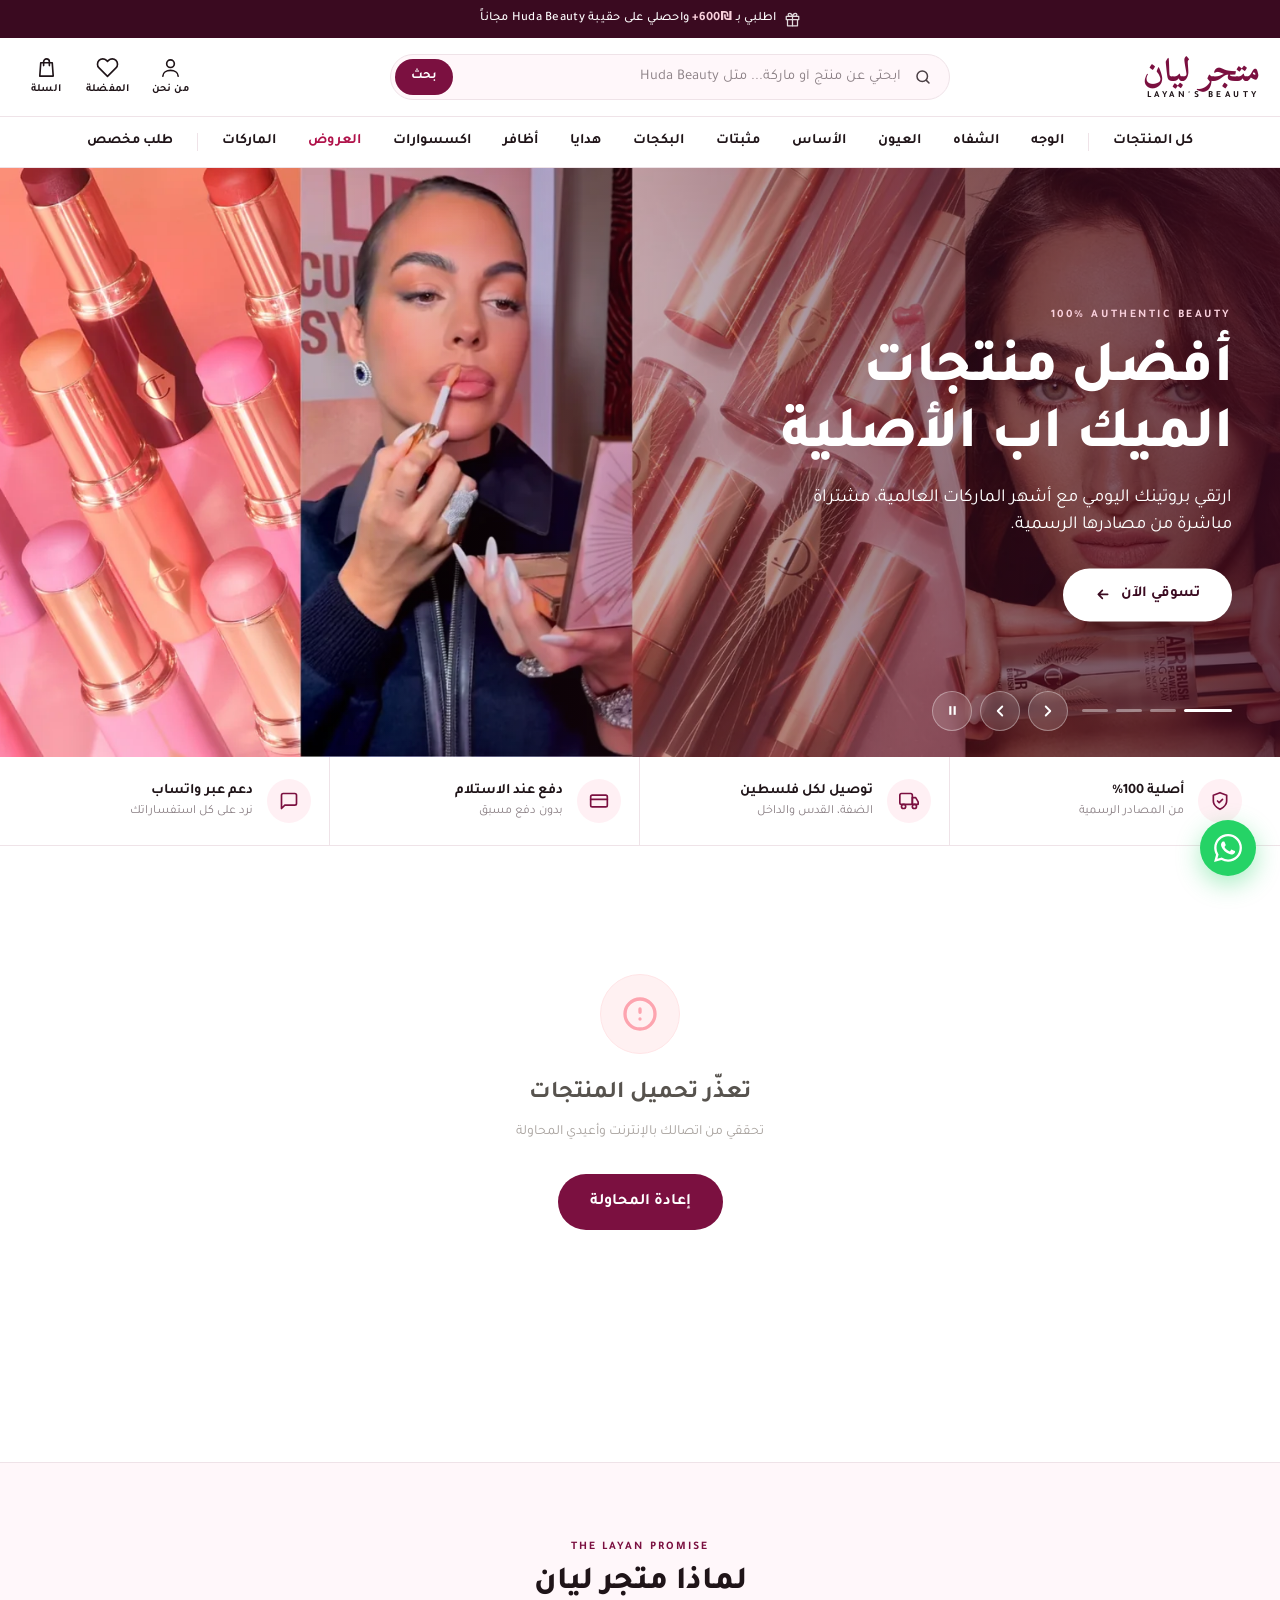
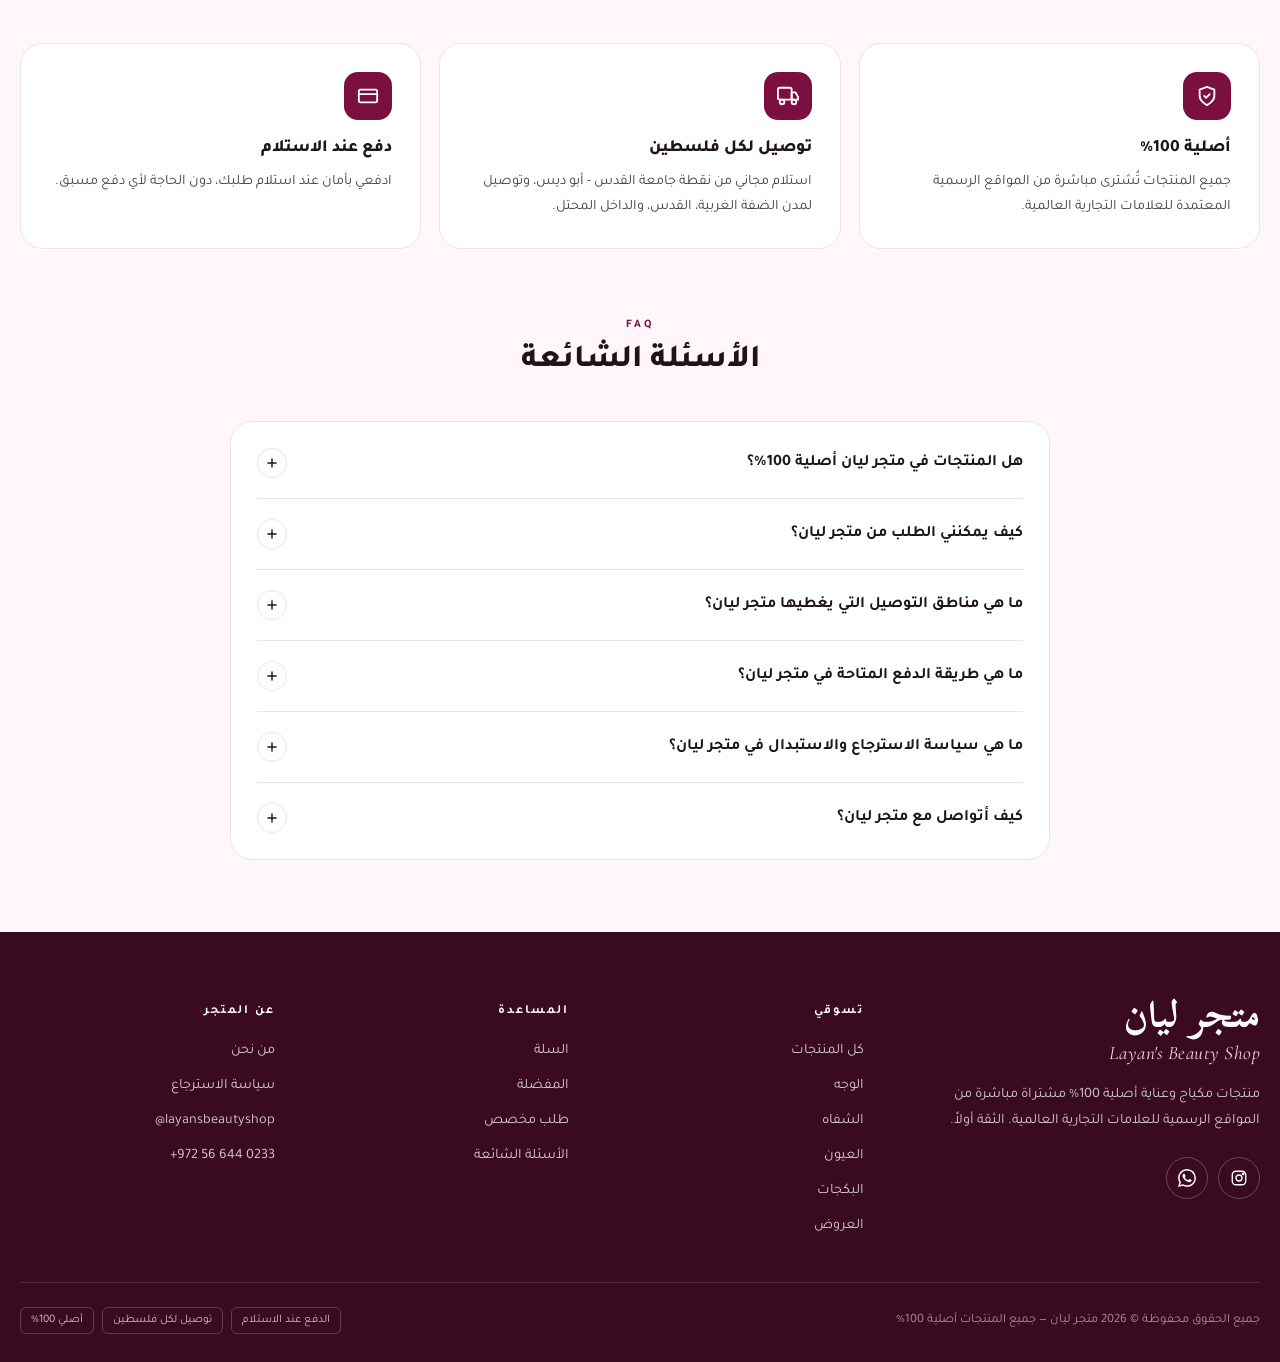
==== index.html @ c1d738aa "Add files via upload" ====
<!doctype html>
<html lang="ar" dir="rtl">

<head>
  <meta charset="UTF-8">
  <meta name="viewport" content="width=device-width, initial-scale=1.0">
  <meta name="facebook-domain-verification" content="1md17thtmz6o6h2ztibu0p2zhs7dsn" />

  <!-- Meta Pixel Code -->
  <script>
  !function(f,b,e,v,n,t,s)
  {if(f.fbq)return;n=f.fbq=function(){n.callMethod?
  n.callMethod.apply(n,arguments):n.queue.push(arguments)};
  if(!f._fbq)f._fbq=n;n.push=n;n.loaded=!0;n.version='2.0';
  n.queue=[];t=b.createElement(e);t.async=!0;
  t.src=v;s=b.getElementsByTagName(e)[0];
  s.parentNode.insertBefore(t,s)}(window, document,'script',
  'https://connect.facebook.net/en_US/fbevents.js');
  fbq('init', '2228659511226149');
  fbq('track', 'PageView');
  </script>
  <noscript><img height="1" width="1" style="display:none"
  src="https://www.facebook.com/tr?id=2228659511226149&ev=PageView&noscript=1"
  /></noscript>
  <!-- End Meta Pixel Code -->
  <title>متجر ليان - Layan's Beauty Shop</title>

  <link rel="icon" type="image/png" href="favicon-192.png?v=1" sizes="192x192">
  <link rel="shortcut icon" type="image/png" href="favicon-192.png?v=1">
  <link rel="apple-touch-icon" href="favicon-192.png?v=1" sizes="192x192">
  <!-- PWA / Add to Home Screen -->
  <meta name="theme-color" content="#7B1040">
  <meta name="apple-mobile-web-app-capable" content="yes">
  <meta name="apple-mobile-web-app-status-bar-style" content="default">
  <meta name="apple-mobile-web-app-title" content="متجر ليان">
  <meta name="mobile-web-app-capable" content="yes">
  <link rel="canonical" href="https://layansbeauty.pages.dev/">
  <!-- Open Graph for sharing -->
  <meta property="og:title" content="متجر ليان — Layan's Beauty Shop | منتجات مكياج وعناية أصلية 100%">
  <meta property="og:description" content="متجر ليان (Layan's Beauty Shop): منتجات مكياج وعناية أصلية 100% مشتراة مباشرة من المواقع الرسمية للعلامات التجارية، مع توصيل لكل الضفة الغربية والقدس والداخل. Original, authentic makeup and skincare sourced directly from official brand sites, delivered across Palestine.">
  <meta property="og:image" content="CT.png">
  <meta property="og:type" content="website">
  <meta property="og:url" content="https://layansbeauty.pages.dev/">
  <meta property="og:locale" content="ar_AR">
  <meta name="twitter:card" content="summary_large_image">
  <meta name="twitter:title" content="متجر ليان — Layan's Beauty Shop | منتجات مكياج وعناية أصلية 100%">
  <meta name="twitter:description" content="منتجات مكياج وعناية أصلية 100% مشتراة مباشرة من المصادر الرسمية، توصيل لكل فلسطين. Authentic, original makeup and skincare — delivered across the West Bank, Jerusalem and beyond.">
  <meta name="twitter:image" content="CT.png">
  <meta name="description" content="متجر ليان (Layan's Beauty Shop) — منتجات مكياج وعناية أصلية 100٪ مشتراة مباشرة من المواقع الرسمية للعلامات التجارية العالمية، بأسعار منافسة، مع توصيل لكل الضفة الغربية والقدس والداخل. Trusted store for 100% original, authentic makeup and skincare in Palestine.">
  <link rel="stylesheet" href="storefront-utilities.v1.css">
  <!-- Performance: preconnect to CDNs -->
  <!-- Preload first hero image -->
  <link rel="preload" as="image" href="CT.webp" type="image/webp" fetchpriority="high">
  <link rel="preconnect" href="https://fonts.googleapis.com">
  <link rel="preconnect" href="https://fonts.gstatic.com" crossorigin>
  <link
    href="https://fonts.googleapis.com/css2?family=Cormorant+Garamond:ital,wght@0,400;0,600;1,400;1,600&amp;family=Tajawal:wght@300;400;500;700;800&amp;family=Scheherazade+New:wght@400;700&amp;display=swap"
    rel="stylesheet" media="print" onload="this.media='all'">
  <noscript><link rel="stylesheet" href="https://fonts.googleapis.com/css2?family=Cormorant+Garamond:ital,wght@0,400;0,600;1,400;1,600&amp;family=Tajawal:wght@300;400;500;700;800&amp;family=Scheherazade+New:wght@400;700&amp;display=swap"></noscript>
  <style>
    :root {
      --plum: #7B1040;
      --plum-700: #6B0D35;
      --plum-800: #560A2A;
      --plum-900: #3A0A20;
      --blush: #F9D0DC;
      --blush-200: #FBE1E9;
      --blush-100: #FFF0F4;
      --blush-50: #FFF7FA;
      --ink: #1F1418;
      --ink-2: #4A3F44;
      --muted: #8A7F84;
      --line: #EFE3E8;
      --gold: #C9A24B;
      --success: #1F8A4C;
      --radius: 14px;
      --radius-lg: 22px;
      --shadow-sm: 0 1px 2px rgba(58, 10, 32, .06), 0 2px 8px rgba(58, 10, 32, .04);
      --shadow-md: 0 10px 30px rgba(58, 10, 32, .10);
      --shadow-lg: 0 24px 60px rgba(58, 10, 32, .18);
      --ease: cubic-bezier(.2, .7, .2, 1);
      --container: 1320px;
    }

    *, *::before, *::after { box-sizing: border-box; }
    html { scroll-behavior: smooth; -webkit-text-size-adjust: 100%; }
    html, body { margin: 0; padding: 0; }
    body {
      font-family: 'Tajawal', system-ui, sans-serif;
      color: var(--ink);
      background: #fff;
      overflow-x: hidden;
      -webkit-font-smoothing: antialiased;
      line-height: 1.5;
    }
    img { max-width: 100%; }
    button { font-family: inherit; }
    a { color: inherit; }
    :focus-visible { outline: 2px solid var(--plum); outline-offset: 2px; }

    body.disable-animations * { animation-duration: 0s !important; transition-duration: .1s !important; }
    body.disable-animations .flip-animation { animation-duration: 1.2s !important; }
    body.drawer-open { overflow: hidden; }

    .app-wrapper { min-height: 100%; width: 100%; background: #fff; position: relative; }
    .container { max-width: var(--container); margin: 0 auto; padding: 0 20px; }
    @media (max-width: 640px) { .container { padding: 0 16px; } }

    .cursive-english { font-family: 'Cormorant Garamond', serif; font-style: italic; letter-spacing: .5px; }
    .calligraphic-arabic { font-family: 'Scheherazade New', serif; font-weight: 700; }
    .eyebrow {
      display: inline-block; direction: ltr; unicode-bidi: isolate; margin: 0;
      font-size: .72rem; font-weight: 700; letter-spacing: .18em; text-transform: uppercase; color: var(--plum);
    }
    .sr-only { position: absolute; width: 1px; height: 1px; padding: 0; margin: -1px; overflow: hidden; clip: rect(0,0,0,0); border: 0; }

    @keyframes fadeIn { from { opacity: 0; } to { opacity: 1; } }
    @keyframes slideUp { from { opacity: 0; transform: translateY(18px); } to { opacity: 1; transform: none; } }
    @keyframes slideDown { from { opacity: 0; transform: translateY(-12px); } to { opacity: 1; transform: none; } }
    @keyframes flip-horizontal { 0% { transform: rotateY(0); } 50% { transform: rotateY(180deg); } 100% { transform: rotateY(360deg); } }
    .flip-animation { display: inline-block; animation: flip-horizontal 1.2s linear infinite; perspective: 1000px; }
    .fade-in { animation: fadeIn .5s var(--ease) both; }
    .slide-up { animation: slideUp .5s var(--ease) both; }
    .slide-down { animation: slideDown .35s var(--ease) both; }
    @media (prefers-reduced-motion: reduce) {
      *, *::before, *::after { animation-duration: .01ms !important; animation-iteration-count: 1 !important; transition-duration: .01ms !important; scroll-behavior: auto !important; }
    }

    .btn {
      display: inline-flex; align-items: center; justify-content: center; gap: 8px;
      font-family: inherit; font-weight: 700; font-size: .95rem;
      padding: 13px 28px; border-radius: 999px; border: 1.5px solid transparent;
      cursor: pointer; text-decoration: none; white-space: nowrap;
      transition: background .25s var(--ease), color .25s var(--ease), border-color .25s var(--ease), transform .2s var(--ease), box-shadow .25s var(--ease);
    }
    .btn:active:not(:disabled) { transform: scale(.98); }
    .btn-primary, .btn-plum { background: var(--plum); color: #fff; border-color: var(--plum); font-weight: 700; }
    .btn-primary:hover:not(:disabled), .btn-plum:hover:not(:disabled) { background: var(--plum-800); border-color: var(--plum-800); box-shadow: 0 8px 22px rgba(123, 16, 64, .28); }
    .btn-primary:disabled, .btn-plum:disabled { background: #CFC6CA; border-color: #CFC6CA; color: #fff; cursor: not-allowed; box-shadow: none; }
    .btn-outline { background: #fff; color: var(--ink); border-color: var(--ink); }
    .btn-outline:hover { background: var(--ink); color: #fff; }
    .btn-outline-plum { background: transparent; color: var(--plum); border-color: var(--plum); }
    .btn-outline-plum:hover { background: var(--plum); color: #fff; }
    .btn-white { background: #fff; color: var(--ink); border-color: #fff; }
    .btn-white:hover { background: var(--blush-100); border-color: var(--blush-100); }
    .btn-ghost { background: transparent; color: var(--ink-2); border-color: var(--line); }
    .btn-ghost:hover { border-color: var(--plum); color: var(--plum); }
    .btn-block { width: 100%; }
    .btn-lg { padding: 16px 32px; font-size: 1.05rem; }
    .btn-sm { padding: 9px 18px; font-size: .85rem; }
    .link-underline { background: none; border: 0; padding: 0; cursor: pointer; color: var(--ink); font-weight: 700; font-size: .9rem; text-decoration: underline; text-underline-offset: 4px; text-decoration-thickness: 1px; }
    .link-underline:hover { color: var(--plum); }

    .announce { background: var(--plum-900); color: #fff; font-size: .8rem; font-weight: 500; letter-spacing: .02em; position: relative; z-index: 45; }
    .announce-inner { display: flex; align-items: center; justify-content: center; gap: 10px; height: 38px; overflow: hidden; position: relative; }
    .announce-msg { position: absolute; inset: 0; display: flex; align-items: center; justify-content: center; gap: 8px; opacity: 0; transform: translateY(8px); transition: opacity .5s var(--ease), transform .5s var(--ease); padding: 0 16px; text-align: center; white-space: nowrap; }
    .announce-msg.active { opacity: 1; transform: none; }
    .announce-msg strong { color: var(--blush); font-weight: 700; }
    .announce-msg svg { flex-shrink: 0; opacity: .85; }
    @media (max-width: 480px) {
      .announce { font-size: .7rem; }
      .announce-msg { padding: 0 10px; }
      .announce-msg svg { display: none; }
    }

    .site-header { position: sticky; top: 0; z-index: 40; background: rgba(255,255,255,.97); backdrop-filter: saturate(1.4) blur(10px); border-bottom: 1px solid var(--line); transition: box-shadow .3s var(--ease); }
    .site-header.scrolled { box-shadow: 0 6px 24px rgba(58,10,32,.07); }
    .header-main { display: grid; grid-template-columns: auto 1fr auto; align-items: center; gap: 28px; height: 78px; }
    .brand-logo { display: flex; flex-direction: column; align-items: flex-start; line-height: 1; background: none; border: 0; cursor: pointer; padding: 0; color: var(--plum); text-decoration: none; }
    .brand-logo .calligraphic-arabic { font-size: 2.1rem; line-height: 1; }
    .brand-logo .brand-en { font-family: 'Tajawal', sans-serif; font-size: .58rem; letter-spacing: .38em; font-weight: 700; color: var(--ink); margin-top: 4px; text-transform: uppercase; }
    .header-search { position: relative; max-width: 560px; width: 100%; justify-self: center; }
    .header-search input {
      width: 100%; height: 46px; border-radius: 999px; border: 1.5px solid var(--line); background: var(--blush-50);
      padding: 0 48px 0 20px; font: inherit; font-size: .92rem; color: var(--ink); outline: none;
      transition: border-color .2s, background .2s, box-shadow .2s;
    }
    .header-search input::placeholder { color: var(--muted); }
    .header-search input:focus { border-color: var(--plum); background: #fff; box-shadow: 0 0 0 4px rgba(123,16,64,.08); }
    .header-search input::-webkit-search-cancel-button { display: none; }
    .header-search .search-icon { position: absolute; right: 18px; top: 50%; transform: translateY(-50%); color: var(--ink-2); pointer-events: none; }
    .header-search .search-submit { position: absolute; left: 5px; top: 5px; height: 36px; padding: 0 16px; border-radius: 999px; border: 0; background: var(--plum); color: #fff; font-weight: 700; font-size: .82rem; cursor: pointer; transition: background .2s; }
    .header-search .search-submit:hover { background: var(--plum-800); }
    .header-actions { display: flex; align-items: center; gap: 6px; }
    .icon-btn { position: relative; display: inline-flex; flex-direction: column; align-items: center; justify-content: center; gap: 3px; min-width: 52px; height: 52px; padding: 0 8px; border-radius: 12px; background: none; border: 0; cursor: pointer; color: var(--ink); text-decoration: none; transition: background .2s, color .2s; }
    .icon-btn:hover { background: var(--blush-100); color: var(--plum); }
    .icon-btn svg { width: 23px; height: 23px; }
    .icon-btn .icon-label { font-size: .68rem; font-weight: 700; letter-spacing: .02em; }
    .count-badge { position: absolute; top: 4px; left: 8px; min-width: 19px; height: 19px; padding: 0 5px; border-radius: 999px; background: var(--plum); color: #fff; font-size: .68rem; font-weight: 700; display: flex; align-items: center; justify-content: center; border: 2px solid #fff; }
    .count-badge.hidden { display: none; }
    .menu-btn { display: none; }

    .category-nav { border-top: 1px solid var(--line); }
    .category-nav-inner { display: flex; align-items: center; justify-content: center; gap: 4px; height: 50px; overflow-x: auto; scrollbar-width: none; }
    .category-nav-inner::-webkit-scrollbar { display: none; }
    .nav-link { position: relative; background: none; border: 0; cursor: pointer; padding: 0 14px; height: 50px; display: inline-flex; align-items: center; gap: 6px; font-size: .9rem; font-weight: 700; color: var(--ink); white-space: nowrap; transition: color .2s; }
    .nav-link::after { content: ''; position: absolute; bottom: -1px; right: 14px; left: 14px; height: 2px; background: var(--plum); transform: scaleX(0); transition: transform .3s var(--ease); }
    .nav-link:hover, .nav-link.active { color: var(--plum); }
    .nav-link:hover::after, .nav-link.active::after { transform: scaleX(1); }
    .nav-link.nav-sale { color: #B0124A; }
    .nav-link .nav-en { font-family: 'Cormorant Garamond', serif; font-style: italic; font-weight: 600; font-size: .9rem; color: var(--muted); }
    .nav-sep { width: 1px; height: 18px; background: var(--line); margin: 0 6px; flex-shrink: 0; }

    .mobile-search { display: none; padding: 0 0 12px; }

    @media (max-width: 1023px) {
      .header-main { grid-template-columns: auto 1fr auto; height: 64px; gap: 8px; }
      .header-main > .header-search { display: none; }
      .menu-btn { display: inline-flex; }
      .brand-logo { justify-self: center; align-items: center; }
      .brand-logo .calligraphic-arabic { font-size: 1.8rem; }
      .brand-logo .brand-en { font-size: .5rem; }
      .icon-btn { min-width: 42px; height: 42px; padding: 0 6px; }
      .icon-btn .icon-label { display: none; }
      .count-badge { top: 0; left: 0; }
      .category-nav { display: none; }
      .mobile-search { display: block; }
      .mobile-search .header-search { max-width: none; }
      .header-actions .hide-mobile { display: none; }
    }

    .drawer-backdrop { position: fixed; inset: 0; background: rgba(31,20,24,.45); backdrop-filter: blur(2px); z-index: 60; opacity: 0; visibility: hidden; transition: opacity .3s var(--ease), visibility .3s; }
    .drawer { position: fixed; top: 0; bottom: 0; right: 0; width: min(88vw, 380px); background: #fff; z-index: 61; transform: translateX(100%); transition: transform .38s var(--ease); display: flex; flex-direction: column; box-shadow: var(--shadow-lg); }
    #mobile-menu:not(.hidden) .drawer-backdrop { opacity: 1; visibility: visible; }
    #mobile-menu:not(.hidden) .drawer { transform: none; }
    .drawer-head { display: flex; align-items: center; justify-content: space-between; padding: 18px 20px; border-bottom: 1px solid var(--line); }
    .drawer-body { overflow-y: auto; flex: 1; padding: 8px 0 24px; }
    .drawer-label { padding: 18px 22px 8px; font-size: .7rem; font-weight: 700; letter-spacing: .16em; color: var(--muted); text-transform: uppercase; }
    .drawer-link { display: flex; align-items: center; justify-content: space-between; width: 100%; padding: 14px 22px; background: none; border: 0; cursor: pointer; font-size: 1rem; font-weight: 600; color: var(--ink); text-align: right; transition: background .2s, color .2s; }
    .drawer-link:hover { background: var(--blush-50); color: var(--plum); }
    .drawer-link .nav-en { font-family: 'Cormorant Garamond', serif; font-style: italic; font-size: .95rem; color: var(--muted); font-weight: 600; }
    .drawer-link.sale { color: #B0124A; }
    .drawer-link .brand-count { font-size: .78rem; color: var(--muted); font-weight: 500; }
    .brand-index { display: grid; grid-template-columns: repeat(4, 1fr); gap: 12px; }
    @media (max-width: 900px) { .brand-index { grid-template-columns: repeat(2, 1fr); gap: 10px; } }
    .brand-index .brand-cell { height: 88px; border: 1px solid var(--line); border-radius: 12px; }
    .brand-letter { font-family: 'Cormorant Garamond', serif; font-size: 1.6rem; font-weight: 600; color: var(--plum); margin: 28px 0 10px; direction: ltr; text-align: right; }
    .drawer-foot { border-top: 1px solid var(--line); padding: 16px 20px; display: flex; gap: 10px; }
    .drawer-foot a { flex: 1; }
    .dropdown-content, #products-dropdown { display: none; }

    .hero-stage { position: relative; width: 100%; height: clamp(380px, 46vw, 620px); overflow: hidden; background: var(--plum-900); }
    .hero-slide { position: absolute; inset: 0; opacity: 0; transition: opacity .9s var(--ease); pointer-events: none; }
    .hero-slide.active { opacity: 1; pointer-events: auto; }
    .hero-slide img, .hero-slide video { width: 100%; height: 100%; object-fit: cover; display: block; transform: scale(1.04); transition: transform 6s linear; }
    .hero-slide.active img { transform: scale(1); }
    .hero-slide-overlay { position: absolute; inset: 0; pointer-events: none; background: linear-gradient(270deg, rgba(58,10,32,.78) 0%, rgba(58,10,32,.35) 45%, rgba(58,10,32,0) 75%); }
    .hero-caption { position: absolute; top: 50%; right: max(48px, calc((100vw - var(--container)) / 2 + 20px)); transform: translateY(-50%); color: #fff; max-width: 520px; text-align: right; }
    .hero-slide.active .hero-caption > * { animation: slideUp .8s var(--ease) both; }
    .hero-slide.active .hero-caption > *:nth-child(2) { animation-delay: .08s; }
    .hero-slide.active .hero-caption > *:nth-child(3) { animation-delay: .16s; }
    .hero-slide.active .hero-caption > *:nth-child(4) { animation-delay: .24s; }
    .hero-eyebrow { display: inline-block; font-size: .72rem; font-weight: 700; letter-spacing: .22em; text-transform: uppercase; color: var(--blush); margin-bottom: 14px; }
    .hero-caption h1, .hero-caption h2 { font-family: 'Tajawal', sans-serif; font-size: clamp(2rem, 4.6vw, 3.8rem); font-weight: 800; line-height: 1.12; margin: 0 0 14px; letter-spacing: -.01em; }
    .hero-caption p { font-size: clamp(.95rem, 1.6vw, 1.15rem); margin: 0 0 28px; opacity: .92; max-width: 420px; }
    .hero-caption-btn { display: inline-flex; align-items: center; gap: 10px; background: #fff; color: var(--plum-900); font-weight: 700; font-size: .95rem; padding: 15px 32px; border-radius: 999px; border: 0; cursor: pointer; transition: background .3s, color .3s, transform .2s; box-shadow: 0 10px 30px rgba(0,0,0,.18); }
    .hero-caption-btn:hover { background: var(--blush); }
    .hero-caption-btn svg { transition: transform .3s var(--ease); }
    .hero-caption-btn:hover svg { transform: translateX(-4px); }
    .hero-controls { position: absolute; bottom: 26px; right: max(48px, calc((100vw - var(--container)) / 2 + 20px)); display: flex; align-items: center; gap: 14px; z-index: 10; }
    .hero-dots { display: flex; gap: 8px; }
    .hero-dot { width: 26px; height: 3px; border-radius: 2px; background: rgba(255,255,255,.4); cursor: pointer; transition: background .3s, width .3s; border: 0; padding: 0; }
    .hero-dot.active { background: #fff; width: 48px; }
    .hero-arrow, .hero-pause { width: 40px; height: 40px; border-radius: 50%; background: rgba(255,255,255,.14); backdrop-filter: blur(6px); border: 1px solid rgba(255,255,255,.35); color: #fff; cursor: pointer; display: flex; align-items: center; justify-content: center; transition: background .3s; }
    .hero-arrow:hover, .hero-pause:hover { background: rgba(255,255,255,.3); }
    .hero-arrow svg { width: 18px; height: 18px; stroke: #fff; fill: none; stroke-width: 2.5; stroke-linecap: round; stroke-linejoin: round; }
    .hero-pause svg { width: 13px; height: 13px; fill: #fff; }
    @media (max-width: 640px) {
      .hero-stage { height: 480px; }
      .hero-slide-overlay { background: linear-gradient(0deg, rgba(58,10,32,.85) 0%, rgba(58,10,32,.35) 55%, rgba(58,10,32,.05) 100%); }
      .hero-caption { top: auto; bottom: 84px; right: 20px; left: 20px; transform: none; max-width: none; }
      .hero-controls { right: 20px; left: 20px; bottom: 28px; justify-content: space-between; }
      .hero-arrow { display: none; }
    }

    .value-strip { border-bottom: 1px solid var(--line); background: #fff; }
    .value-strip-inner { display: grid; grid-template-columns: repeat(4, 1fr); }
    .value-item { display: flex; align-items: center; gap: 14px; padding: 22px 18px; }
    .value-item + .value-item { border-right: 1px solid var(--line); }
    .value-icon { width: 44px; height: 44px; border-radius: 50%; background: var(--blush-100); color: var(--plum); display: flex; align-items: center; justify-content: center; flex-shrink: 0; }
    .value-item strong { display: block; font-size: .9rem; font-weight: 700; color: var(--ink); }
    .value-item span { display: block; font-size: .78rem; color: var(--muted); }
    @media (max-width: 900px) {
      .value-strip-inner { grid-template-columns: repeat(2, 1fr); }
      .value-item:nth-child(3) { border-right: 0; }
      .value-item:nth-child(n+3) { border-top: 1px solid var(--line); }
    }
    @media (max-width: 480px) {
      .value-item { padding: 16px 10px; gap: 10px; }
      .value-icon { width: 36px; height: 36px; }
      .value-icon svg { width: 18px; height: 18px; }
      .value-item strong { font-size: .8rem; }
      .value-item span { font-size: .7rem; }
    }

    main { position: relative; }
    #main-content { padding-bottom: 40px; }
    .section { padding: 56px 0 8px; }
    .bleed { box-shadow: 0 0 0 100vmax var(--blush-50); clip-path: inset(0 -100vmax); }
    .section-head { display: flex; align-items: flex-end; justify-content: space-between; gap: 16px; margin-bottom: 26px; }
    .section-head h2 { font-size: clamp(1.4rem, 2.6vw, 1.9rem); font-weight: 800; margin: 4px 0 0; color: var(--ink); letter-spacing: -.01em; }
    .section-head .cursive-english { font-size: 1.05rem; color: var(--plum); }
    .section-head-actions { display: flex; align-items: center; gap: 10px; }
    .section-heading { text-align: center; margin-bottom: 36px; }
    .section-heading h2 { font-size: clamp(1.5rem, 2.6vw, 2rem); font-weight: 800; color: var(--ink); margin: 0 0 4px; }
    .section-heading .cursive-english { color: var(--plum); font-size: 1.15rem; }
    .section-divider { height: 1px; background: var(--line); margin: 48px 0; }

    .carousel-btn { width: 40px; height: 40px; border-radius: 50%; border: 1.5px solid var(--line); background: #fff; color: var(--ink); display: inline-flex; align-items: center; justify-content: center; cursor: pointer; transition: border-color .2s, color .2s, background .2s; }
    .carousel-btn:hover { border-color: var(--plum); color: var(--plum); }
    .carousel { display: grid; grid-auto-flow: column; grid-auto-columns: calc((100% - 3 * 20px) / 4); gap: 20px; overflow-x: auto; scroll-snap-type: x proximity; scrollbar-width: none; padding: 4px 0 18px; scroll-behavior: smooth; }
    .carousel::-webkit-scrollbar { display: none; }
    .carousel > * { scroll-snap-align: start; }
    @media (min-width: 1200px) { .carousel { grid-auto-columns: calc((100% - 4 * 20px) / 5); } }
    @media (max-width: 1023px) { .carousel { grid-auto-columns: calc((100% - 2 * 16px) / 2.6); gap: 16px; } }
    @media (max-width: 640px) { .carousel { grid-auto-columns: 46%; gap: 12px; } .section-head-actions .carousel-btn { display: none; } }

    .cat-tiles { display: grid; grid-template-columns: repeat(10, minmax(0, 1fr)); gap: 14px; }
    .cat-tile { display: flex; flex-direction: column; align-items: center; gap: 10px; background: none; border: 0; cursor: pointer; padding: 0; color: var(--ink); text-align: center; }
    .cat-tile-img { width: 100%; aspect-ratio: 1; border-radius: 50%; overflow: hidden; background: var(--blush-100); border: 1px solid var(--line); position: relative; transition: transform .35s var(--ease), box-shadow .35s var(--ease), border-color .35s; }
    .cat-tile-img img { position: absolute; inset: 0; background: var(--blush-100); width: 100%; height: 100%; object-fit: cover; transition: transform .6s var(--ease); }
    .cat-tile-img .cat-fallback { position: absolute; inset: 0; display: flex; align-items: center; justify-content: center; font-family: 'Cormorant Garamond', serif; font-style: italic; font-weight: 600; font-size: 1.15rem; color: var(--plum); }
    .cat-tile:hover .cat-tile-img { border-color: var(--plum); box-shadow: 0 10px 26px rgba(123,16,64,.16); transform: translateY(-3px); }
    .cat-tile:hover .cat-tile-img img { transform: scale(1.08); }
    .cat-tile-name { font-weight: 700; font-size: .9rem; line-height: 1.2; }
    .cat-tile-count { font-size: .72rem; color: var(--muted); margin-top: -6px; }
    .cat-tile.is-sale .cat-tile-img { background: var(--plum); border-color: var(--plum); }
    .cat-tile.is-sale .cat-fallback { color: #fff; font-family: 'Tajawal', sans-serif; font-style: normal; font-weight: 800; font-size: 1.1rem; }
    @media (max-width: 1100px) { .cat-tiles { grid-template-columns: none; grid-auto-flow: column; grid-auto-columns: 108px; overflow-x: auto; scrollbar-width: none; padding-bottom: 6px; } .cat-tiles::-webkit-scrollbar { display: none; } }
    @media (max-width: 640px) { .cat-tiles { grid-auto-columns: 84px; gap: 12px; } .cat-tile-name { font-size: .8rem; } }

    .promo-grid { display: grid; grid-template-columns: repeat(3, 1fr); gap: 20px; }
    .promo-card { position: relative; border-radius: var(--radius-lg); overflow: hidden; min-height: 260px; padding: 32px; display: flex; flex-direction: column; justify-content: flex-end; align-items: flex-start; cursor: pointer; border: 0; text-align: right; color: var(--ink); background: var(--blush-100); isolation: isolate; transition: transform .35s var(--ease), box-shadow .35s var(--ease); }
    .promo-card:hover { transform: translateY(-4px); box-shadow: var(--shadow-md); }
    .promo-card h3 { font-size: 1.55rem; font-weight: 800; margin: 6px 0 6px; line-height: 1.2; }
    .promo-card p { margin: 0 0 18px; font-size: .92rem; opacity: .85; max-width: 280px; }
    .promo-card .promo-cta { font-weight: 700; font-size: .9rem; text-decoration: underline; text-underline-offset: 5px; }
    .promo-card .promo-art { position: absolute; z-index: -1; inset: 0; }
    .promo-card .promo-art img { position: absolute; width: 40%; aspect-ratio: 1; object-fit: cover; top: 50%; transform: translateY(-50%); left: 24px; background: #fff; border-radius: 50%; box-shadow: var(--shadow-md); border: 6px solid rgba(255,255,255,.6); }
    .promo-card.plum { background: var(--plum); color: #fff; }
    .promo-card.plum .eyebrow { color: var(--blush); }
    .promo-card.dark { background: var(--plum-900); color: #fff; }
    .promo-card.dark .eyebrow { color: var(--gold); }
    .promo-card .promo-text { position: relative; max-width: 54%; }
    .promo-card.dark .promo-text { max-width: 100%; }
    @media (max-width: 900px) { .promo-grid { grid-template-columns: 1fr; } .promo-card { min-height: 200px; } }

    .brand-grid { display: grid; grid-template-columns: repeat(6, 1fr); border-top: 1px solid var(--line); border-right: 1px solid var(--line); }
    .brand-cell { display: flex; flex-direction: column; align-items: center; justify-content: center; gap: 4px; height: 96px; padding: 10px; border-left: 1px solid var(--line); border-bottom: 1px solid var(--line); background: #fff; cursor: pointer; border-top: 0; border-right: 0; transition: background .25s; text-align: center; }
    .brand-cell:hover { background: var(--blush-50); }
    .brand-cell .brand-name { font-family: 'Cormorant Garamond', serif; font-weight: 600; font-size: 1.25rem; letter-spacing: .06em; text-transform: uppercase; color: var(--ink); line-height: 1.1; }
    .brand-cell:hover .brand-name { color: var(--plum); }
    .brand-cell .brand-count { font-size: .7rem; color: var(--muted); }
    @media (max-width: 900px) { .brand-grid { grid-template-columns: repeat(3, 1fr); } }
    @media (max-width: 480px) { .brand-grid { grid-template-columns: repeat(2, 1fr); } .brand-cell { height: 80px; } .brand-cell .brand-name { font-size: 1.05rem; } }

    .insta-band { margin-top: 64px; border-radius: var(--radius-lg); background: linear-gradient(120deg, var(--blush-100), var(--blush) 120%); padding: 48px 32px; display: flex; align-items: center; justify-content: space-between; gap: 24px; flex-wrap: wrap; }
    .insta-band h3 { font-size: clamp(1.3rem, 2.4vw, 1.8rem); font-weight: 800; margin: 6px 0 6px; }
    .insta-band p { margin: 0; color: var(--ink-2); }

    .product-grid { display: grid; grid-template-columns: repeat(4, minmax(0, 1fr)); gap: 28px 20px; }
    @media (max-width: 1100px) { .product-grid { grid-template-columns: repeat(3, minmax(0, 1fr)); } }
    @media (max-width: 760px) { .product-grid { grid-template-columns: repeat(2, minmax(0, 1fr)); gap: 22px 12px; } }
    .product-card { position: relative; display: flex; flex-direction: column; background: #fff; border-radius: var(--radius); text-decoration: none; color: inherit; min-width: 0; }
    .product-media { position: relative; aspect-ratio: 1; border-radius: var(--radius); overflow: hidden; background: #F8F3F5; cursor: pointer; }
    .product-media img { position: absolute; inset: 0; background: inherit; width: 100%; height: 100%; object-fit: cover; display: block; transition: transform .7s var(--ease), opacity .3s; }
    .product-card:hover .product-media img { transform: scale(1.05); }
    .product-media .swatch-fallback { position: absolute; inset: 0; display: flex; align-items: center; justify-content: center; }
    .product-media .swatch-fallback span { width: 42%; aspect-ratio: 1; border-radius: 50%; box-shadow: inset 0 -8px 20px rgba(0,0,0,.12), 0 10px 24px rgba(0,0,0,.08); }
    .product-badges { position: absolute; top: 10px; right: 10px; display: flex; flex-direction: column; align-items: flex-start; gap: 6px; z-index: 3; pointer-events: none; }
    .badge { display: inline-flex; align-items: center; height: 22px; padding: 0 9px; border-radius: 6px; font-size: .68rem; font-weight: 700; letter-spacing: .04em; background: #fff; color: var(--ink); box-shadow: var(--shadow-sm); }
    .badge-new { background: var(--ink); color: #fff; }
    .badge-sale { background: var(--plum); color: #fff; }
    .badge-out { background: rgba(255,255,255,.95); color: var(--ink-2); }
    .new-badge, .stock-badge { display: none; }
    .wishlist-btn { position: absolute; top: 10px; left: 10px; z-index: 4; width: 36px; height: 36px; border-radius: 50%; background: rgba(255,255,255,.95); border: 0; cursor: pointer; display: flex; align-items: center; justify-content: center; box-shadow: var(--shadow-sm); transition: transform .25s var(--ease), background .2s; }
    .wishlist-btn:hover { transform: scale(1.1); background: #fff; }
    .wishlist-btn.on svg { animation: heart-pop .4s var(--ease); }
    @keyframes heart-pop { 0% { transform: scale(.6); } 60% { transform: scale(1.25); } 100% { transform: scale(1); } }
    .quick-add { position: absolute; left: 10px; right: 10px; bottom: 10px; z-index: 3; height: 42px; border-radius: 999px; border: 0; background: rgba(255,255,255,.96); color: var(--ink); font-weight: 700; font-size: .85rem; cursor: pointer; display: flex; align-items: center; justify-content: center; gap: 8px; box-shadow: var(--shadow-md); opacity: 0; transform: translateY(10px); transition: opacity .3s var(--ease), transform .3s var(--ease), background .2s, color .2s; }
    .quick-add:hover { background: var(--plum); color: #fff; }
    .product-card:hover .quick-add, .product-card:focus-within .quick-add { opacity: 1; transform: none; }
    @media (hover: none) { .quick-add { display: none; } }
    .product-media.is-out img { opacity: .55; }
    .product-info { padding: 14px 2px 0; display: flex; flex-direction: column; flex: 1; gap: 4px; }
    .product-brand { font-size: .7rem; font-weight: 700; letter-spacing: .1em; text-transform: uppercase; color: var(--ink); white-space: nowrap; overflow: hidden; text-overflow: ellipsis; direction: ltr; text-align: right; }
    .product-name { font-size: .92rem; font-weight: 500; color: var(--ink-2); line-height: 1.45; margin: 0; display: -webkit-box; -webkit-line-clamp: 2; -webkit-box-orient: vertical; overflow: hidden; min-height: 2.9em; cursor: pointer; }
    .product-name:hover { color: var(--plum); }
    .product-swatches { display: flex; align-items: center; gap: 6px; margin-top: 6px; min-height: 22px; flex-wrap: wrap; }
    .shade-btn { width: 20px; height: 20px; border-radius: 50%; border: 2px solid #fff; box-shadow: 0 0 0 1px rgba(31,20,24,.15); cursor: pointer; padding: 0; transition: transform .2s var(--ease), box-shadow .2s; position: relative; }
    .shade-btn:hover { transform: scale(1.12); }
    .shade-btn.selected { box-shadow: 0 0 0 1.5px var(--ink); }
    .shade-btn.is-out::after { content: ''; position: absolute; inset: -2px; background: linear-gradient(135deg, transparent 46%, rgba(255,255,255,.95) 46%, rgba(255,255,255,.95) 54%, transparent 54%); border-radius: 50%; }
    .shade-more { font-size: .72rem; font-weight: 700; color: var(--muted); }
    .product-price { display: flex; align-items: baseline; gap: 8px; flex-wrap: wrap; margin-top: 6px; }
    .price-now { font-size: 1.02rem; font-weight: 800; color: var(--ink); }
    .price-now.on-sale { color: #B0124A; }
    .price-was { font-size: .82rem; color: var(--muted); text-decoration: line-through; }
    .price-off { font-size: .72rem; font-weight: 700; color: #B0124A; }
    .product-cta { margin-top: 12px; }
    .card-add { width: 100%; height: 42px; border-radius: 999px; border: 1.5px solid var(--ink); background: #fff; color: var(--ink); font-weight: 700; font-size: .85rem; cursor: pointer; display: inline-flex; align-items: center; justify-content: center; gap: 8px; transition: background .2s, color .2s, border-color .2s; }
    .card-add:hover:not(:disabled) { background: var(--plum); border-color: var(--plum); color: #fff; }
    .card-add:disabled { border-color: var(--line); color: var(--muted); background: #FAF7F8; cursor: not-allowed; }
    @media (max-width: 640px) {
      .product-info { padding-top: 10px; }
      .product-name { font-size: .85rem; }
      .card-add { height: 38px; font-size: .8rem; }
      .wishlist-btn { width: 32px; height: 32px; }
    }
    .tap-hint { display: none; }

    .page-hero { background: var(--blush-50); padding: 22px 0 30px; margin-bottom: 8px; }
    .breadcrumbs { display: flex; align-items: center; gap: 8px; font-size: .8rem; color: var(--muted); margin-bottom: 18px; flex-wrap: wrap; }
    .breadcrumbs button { background: none; border: 0; padding: 0; cursor: pointer; color: var(--muted); font: inherit; }
    .breadcrumbs button:hover { color: var(--plum); text-decoration: underline; }
    .breadcrumbs .current { color: var(--ink); font-weight: 600; }
    .page-title { font-size: clamp(1.9rem, 4vw, 2.8rem); font-weight: 800; margin: 0; letter-spacing: -.015em; line-height: 1.15; }
    .page-title-en { font-family: 'Cormorant Garamond', serif; font-style: italic; color: var(--plum); font-size: 1.3rem; margin-top: 2px; }
    .page-sub { color: var(--ink-2); margin-top: 10px; font-size: .95rem; }
    .chip-row { display: flex; gap: 8px; overflow-x: auto; scrollbar-width: none; padding: 4px 0 2px; margin-top: 20px; }
    .chip-row::-webkit-scrollbar { display: none; }
    .chip { flex-shrink: 0; height: 38px; padding: 0 16px; border-radius: 999px; border: 1.5px solid var(--line); background: #fff; color: var(--ink); font-weight: 600; font-size: .85rem; cursor: pointer; display: inline-flex; align-items: center; gap: 6px; transition: border-color .2s, background .2s, color .2s; }
    .chip:hover { border-color: var(--ink); }
    .chip.active { background: var(--ink); border-color: var(--ink); color: #fff; }
    .chip .chip-count { font-size: .72rem; opacity: .6; }
    .toolbar { position: sticky; top: 128px; z-index: 20; background: rgba(255,255,255,.96); backdrop-filter: blur(8px); display: flex; align-items: center; justify-content: space-between; gap: 12px; padding: 12px 0; margin-bottom: 22px; border-bottom: 1px solid var(--line); flex-wrap: wrap; }
    @media (max-width: 1023px) { .toolbar { top: 122px; } }
    .toolbar-count { font-size: .9rem; color: var(--ink-2); }
    .toolbar-count strong { color: var(--ink); }
    .toolbar-right { display: flex; align-items: center; gap: 10px; flex: 1; justify-content: flex-end; }
    .inline-search { position: relative; flex: 1; max-width: 320px; }
    .inline-search input { width: 100%; height: 40px; border-radius: 999px; border: 1.5px solid var(--line); padding: 0 40px 0 34px; font: inherit; font-size: .85rem; outline: none; background: #fff; transition: border-color .2s; }
    .inline-search input:focus { border-color: var(--plum); }
    .inline-search input::-webkit-search-cancel-button { display: none; }
    .inline-search .search-icon { position: absolute; right: 14px; top: 50%; transform: translateY(-50%); color: var(--muted); pointer-events: none; }
    .inline-search .clear-btn { position: absolute; left: 8px; top: 50%; transform: translateY(-50%); width: 24px; height: 24px; border-radius: 50%; border: 0; background: var(--blush-100); color: var(--ink-2); cursor: pointer; display: flex; align-items: center; justify-content: center; }
    .sort-select { position: relative; }
    .sort-select select { appearance: none; -webkit-appearance: none; height: 40px; border-radius: 999px; border: 1.5px solid var(--line); background: #fff; padding: 0 16px 0 36px; font: inherit; font-size: .85rem; font-weight: 600; color: var(--ink); cursor: pointer; outline: none; }
    .sort-select select:focus { border-color: var(--plum); }
    .sort-select svg { position: absolute; left: 14px; top: 50%; transform: translateY(-50%); pointer-events: none; color: var(--ink-2); }
    @media (max-width: 640px) { .toolbar { position: static; } .toolbar-count { width: 100%; } .inline-search { max-width: none; } }
    .search-banner { display: flex; align-items: center; justify-content: space-between; gap: 12px; background: var(--blush-100); border: 1px solid var(--blush); border-radius: var(--radius); padding: 12px 16px; margin-bottom: 20px; font-size: .9rem; }
    .empty-state { text-align: center; padding: 72px 16px; }
    .empty-state .empty-icon { width: 84px; height: 84px; margin: 0 auto 22px; border-radius: 50%; background: var(--blush-100); color: var(--plum); display: flex; align-items: center; justify-content: center; }
    .empty-state h2 { font-size: 1.6rem; font-weight: 800; margin: 0 0 8px; }
    .empty-state p { color: var(--muted); margin: 0 0 26px; }
    .load-more-wrap { display: flex; flex-direction: column; align-items: center; gap: 12px; margin-top: 44px; }
    .load-more-meta { font-size: .82rem; color: var(--muted); }
    .load-more-track { width: 220px; height: 3px; background: var(--line); border-radius: 3px; overflow: hidden; }
    .load-more-track span { display: block; height: 100%; background: var(--ink); }
    .sort-bar, .sort-btn, .sort-label { display: none; }

    @keyframes skeleton-shimmer { 0% { background-position: -600px 0; } 100% { background-position: 600px 0; } }
    .skel { background: linear-gradient(90deg, #F8F1F4 25%, #F1E4EA 50%, #F8F1F4 75%); background-size: 600px 100%; animation: skeleton-shimmer 1.4s infinite linear; border-radius: 8px; }
    .skel-card { border-radius: var(--radius); overflow: hidden; }
    .skel-card .aspect-square { aspect-ratio: 1; border-radius: var(--radius); }

    #product-modal { position: fixed; inset: 0; z-index: 70; }
    #product-modal.hidden { display: none; }
    .modal-overlay { position: absolute; inset: 0; background: rgba(31,20,24,.55); backdrop-filter: blur(4px); animation: fadeIn .3s ease; }
    .modal-panel { position: absolute; inset: 24px; max-width: 1180px; margin: 0 auto; background: #fff; border-radius: var(--radius-lg); overflow: hidden; box-shadow: var(--shadow-lg); animation: slideUp .45s var(--ease); }
    .modal-close { position: absolute; top: 16px; left: 16px; z-index: 10; width: 44px; height: 44px; border-radius: 50%; background: #fff; border: 1px solid var(--line); display: flex; align-items: center; justify-content: center; cursor: pointer; box-shadow: var(--shadow-sm); transition: background .2s, transform .2s; color: var(--ink); }
    .modal-close:hover { background: var(--blush-100); transform: rotate(90deg); }
    #modal-content { height: 100%; overflow-y: auto; padding: 40px; overscroll-behavior: contain; }
    @media (max-width: 767px) {
      .modal-panel { inset: 0; border-radius: 0; }
      #modal-content { padding: 64px 16px 110px; }
      .modal-close { top: 12px; left: 12px; }
    }
    .pdp { display: grid; grid-template-columns: minmax(0, 1.1fr) minmax(0, 1fr); gap: 48px; align-items: start; }
    @media (max-width: 900px) { .pdp { grid-template-columns: minmax(0, 1fr); gap: 24px; } }
    .pdp-gallery { position: sticky; top: 0; }
    @media (max-width: 900px) { .pdp-gallery { position: static; } }
    .gallery-wrap { position: relative; width: 100%; aspect-ratio: 1; border-radius: var(--radius-lg); overflow: hidden; background: #F8F3F5; }
    .gallery-main { width: 100%; height: 100%; object-fit: cover; display: block; transition: opacity .25s ease; }
    .gallery-main.fade { opacity: 0; }
    .gallery-arrow { position: absolute; top: 50%; transform: translateY(-50%); background: rgba(255,255,255,.92); border: 0; border-radius: 50%; width: 40px; height: 40px; display: flex; align-items: center; justify-content: center; cursor: pointer; box-shadow: var(--shadow-sm); transition: background .2s, transform .2s; z-index: 2; }
    .gallery-arrow:hover { background: #fff; transform: translateY(-50%) scale(1.08); }
    .gallery-arrow-prev { right: 14px; }
    .gallery-arrow-next { left: 14px; }
    .gallery-thumbs { display: flex; gap: 10px; margin-top: 12px; overflow-x: auto; padding-bottom: 4px; scrollbar-width: none; }
    .gallery-thumbs::-webkit-scrollbar { display: none; }
    .gallery-thumb { width: 72px; height: 72px; border-radius: 12px; object-fit: cover; cursor: pointer; border: 2px solid transparent; flex-shrink: 0; transition: border-color .2s; background: #F8F3F5; }
    .gallery-thumb.active { border-color: var(--ink); }
    .gallery-thumb:hover { border-color: var(--plum); }
    .gallery-dots, .gallery-dot { display: none; }
    .pdp-brand { display: inline-block; font-size: .78rem; font-weight: 700; letter-spacing: .12em; text-transform: uppercase; color: var(--plum); margin-bottom: 8px; direction: ltr; }
    .pdp-name { font-size: clamp(1.4rem, 2.6vw, 2rem); font-weight: 800; line-height: 1.3; margin: 0 0 6px; color: var(--ink); }
    .pdp-name-en { font-family: 'Cormorant Garamond', serif; font-style: italic; font-size: 1.15rem; color: var(--ink-2); margin: 0 0 18px; direction: ltr; text-align: right; }
    .pdp-price { display: flex; align-items: baseline; gap: 12px; flex-wrap: wrap; padding-bottom: 22px; border-bottom: 1px solid var(--line); margin-bottom: 22px; }
    .pdp-price .price-now { font-size: 1.8rem; }
    .pdp-price .price-was { font-size: 1.05rem; }
    .pdp-price .price-off { font-size: .8rem; background: #FCE4EC; padding: 4px 10px; border-radius: 999px; }
    .pdp-label { font-size: .9rem; color: var(--ink-2); margin-bottom: 12px; }
    .pdp-label strong { color: var(--ink); unicode-bidi: isolate; }
    .pdp-shades { display: flex; flex-wrap: wrap; gap: 10px; margin-bottom: 26px; }
    .pdp-shades .shade-btn { width: 40px; height: 40px; border-width: 3px; }
    .pdp-shades .shade-btn.selected { box-shadow: 0 0 0 2px var(--ink); }
    .pdp-buy { display: flex; gap: 12px; align-items: stretch; margin-bottom: 14px; }
    .qty { display: inline-flex; align-items: center; border: 1.5px solid var(--line); border-radius: 999px; height: 54px; padding: 0 6px; flex-shrink: 0; }
    .qty button, .quantity-btn { width: 38px; height: 38px; border-radius: 50%; border: 0; background: transparent; color: var(--ink); font-size: 1.25rem; font-weight: 600; cursor: pointer; display: flex; align-items: center; justify-content: center; transition: background .2s; }
    .qty button:hover, .quantity-btn:hover { background: var(--blush-100); color: var(--plum); }
    .qty span { min-width: 30px; text-align: center; font-weight: 700; }
    .pdp-buy .btn { flex: 1; min-width: 0; height: 54px; font-size: 1rem; }
    .pdp-wish { width: 54px; height: 54px; border-radius: 50%; border: 1.5px solid var(--line); background: #fff; display: flex; align-items: center; justify-content: center; cursor: pointer; flex-shrink: 0; transition: border-color .2s; }
    .pdp-wish:hover { border-color: var(--plum); }
    .pdp-stock { display: flex; align-items: center; gap: 8px; font-size: .85rem; color: var(--success); font-weight: 600; margin-bottom: 22px; }
    .pdp-stock.out { color: var(--muted); }
    .pdp-stock .dot { width: 8px; height: 8px; border-radius: 50%; background: currentColor; }
    .pdp-perks { display: grid; grid-template-columns: repeat(3, 1fr); gap: 10px; margin-bottom: 22px; }
    .pdp-perk { background: var(--blush-50); border: 1px solid var(--line); border-radius: 12px; padding: 12px; text-align: center; font-size: .76rem; color: var(--ink-2); line-height: 1.35; }
    .pdp-perk svg { display: block; margin: 0 auto 6px; color: var(--plum); }
    .pdp-perk strong { display: block; color: var(--ink); font-size: .8rem; }
    .accordion { border-top: 1px solid var(--line); }
    .accordion details { border-bottom: 1px solid var(--line); }
    .accordion summary { list-style: none; cursor: pointer; display: flex; align-items: center; justify-content: space-between; padding: 18px 0; font-weight: 700; font-size: .98rem; }
    .accordion summary::-webkit-details-marker { display: none; }
    .accordion summary .acc-icon { transition: transform .3s var(--ease); color: var(--ink-2); }
    .accordion details[open] summary .acc-icon { transform: rotate(45deg); }
    .accordion .acc-body { padding: 0 0 20px; color: var(--ink-2); line-height: 1.8; font-size: .93rem; white-space: pre-line; }
    .pdp-share { display: flex; align-items: center; gap: 10px; margin-top: 22px; }
    .pdp-share .btn { flex: 1; }
    .copy-link-btn { width: 46px; height: 46px; border-radius: 50%; border: 1.5px solid var(--line); background: #fff; display: flex; align-items: center; justify-content: center; cursor: pointer; color: var(--ink-2); transition: border-color .2s; flex-shrink: 0; }
    .copy-link-btn:hover { border-color: var(--plum); color: var(--plum); }
    .pdp-related { margin-top: 56px; padding-top: 36px; border-top: 1px solid var(--line); }
    .pdp-related h3 { font-size: 1.3rem; font-weight: 800; margin: 0 0 20px; }
    .scroll-hint { display: none; }
    .mobile-buy-bar { display: none; }
    @media (max-width: 767px) {
      .mobile-buy-bar { display: flex; position: fixed; left: 0; right: 0; bottom: 0; z-index: 12; gap: 10px; padding: 12px 16px calc(12px + env(safe-area-inset-bottom)); background: #fff; border-top: 1px solid var(--line); box-shadow: 0 -8px 24px rgba(58,10,32,.08); align-items: center; }
      .mobile-buy-bar .mbb-price { font-weight: 800; font-size: 1.1rem; white-space: nowrap; }
      .mobile-buy-bar .btn { flex: 1; height: 50px; }
      .pdp-perks { grid-template-columns: repeat(3, 1fr); gap: 6px; }
      .pdp-perk { padding: 10px 6px; font-size: .7rem; }
      .pdp-buy .btn { display: none; }
      .pdp-buy .qty { flex: 1; justify-content: space-between; }
    }

    .cart-layout { display: grid; grid-template-columns: minmax(0, 1fr) 380px; gap: 40px; align-items: start; }
    @media (max-width: 960px) { .cart-layout { grid-template-columns: 1fr; gap: 28px; } }
    .cart-item { display: grid; grid-template-columns: 112px minmax(0, 1fr) auto; gap: 18px; padding: 22px 0; border-bottom: 1px solid var(--line); }
    .cart-item:first-child { border-top: 1px solid var(--line); }
    .cart-thumb { width: 112px; height: 112px; border-radius: 12px; overflow: hidden; background: #F8F3F5; cursor: pointer; display: flex; align-items: center; justify-content: center; }
    .cart-thumb img { width: 100%; height: 100%; object-fit: cover; }
    .cart-item-name { font-weight: 700; font-size: 1rem; margin: 2px 0 6px; line-height: 1.4; cursor: pointer; }
    .cart-item-name:hover { color: var(--plum); }
    .cart-item-meta { font-size: .85rem; color: var(--muted); display: flex; align-items: center; gap: 8px; }
    .cart-item-meta .dot { width: 14px; height: 14px; border-radius: 50%; box-shadow: 0 0 0 1px rgba(0,0,0,.1); }
    .cart-item-side { display: flex; flex-direction: column; align-items: flex-end; justify-content: space-between; gap: 12px; }
    .cart-item-price { font-weight: 800; font-size: 1.05rem; }
    .cart-saved { font-size: .75rem; color: var(--success); font-weight: 700; background: #EAF7EF; padding: 3px 8px; border-radius: 6px; }
    .qty-sm { height: 40px; }
    .qty-sm button { width: 30px; height: 30px; font-size: 1.05rem; }
    .remove-link { background: none; border: 0; padding: 0; cursor: pointer; color: var(--muted); font-size: .8rem; text-decoration: underline; text-underline-offset: 3px; }
    .remove-link:hover { color: var(--plum); }
    @media (max-width: 560px) {
      .cart-item { grid-template-columns: 84px minmax(0, 1fr); }
      .cart-thumb { width: 84px; height: 84px; }
      .cart-item-side { grid-column: 1 / -1; flex-direction: row; align-items: center; }
    }
    .summary-card { position: sticky; top: 150px; background: var(--blush-50); border: 1px solid var(--line); border-radius: var(--radius-lg); padding: 28px; }
    .summary-card h3 { font-size: 1.2rem; font-weight: 800; margin: 0 0 20px; }
    .summary-row { display: flex; justify-content: space-between; align-items: center; font-size: .92rem; color: var(--ink-2); padding: 7px 0; }
    .summary-row strong { color: var(--ink); }
    .summary-total { display: flex; justify-content: space-between; align-items: baseline; border-top: 1px solid var(--line); margin-top: 12px; padding-top: 16px; font-weight: 800; font-size: 1.05rem; }
    .summary-total .amount { font-size: 1.45rem; color: var(--plum); }
    .summary-note { background: #fff; border: 1px solid var(--line); border-radius: 12px; padding: 14px 16px; margin: 18px 0; font-size: .85rem; color: var(--ink-2); }
    .summary-note strong { display: block; color: var(--ink); margin-bottom: 2px; }
    .summary-trust { display: flex; flex-direction: column; gap: 10px; margin-top: 20px; font-size: .82rem; color: var(--ink-2); }
    .summary-trust div { display: flex; align-items: center; gap: 10px; }
    .summary-trust svg { color: var(--plum); flex-shrink: 0; }

    .checkout-layout { display: grid; grid-template-columns: minmax(0, 1fr) 380px; gap: 40px; align-items: start; max-width: 1120px; margin: 0 auto; }
    @media (max-width: 960px) { .checkout-layout { grid-template-columns: 1fr; } .checkout-aside { order: -1; } }
    .form-section { background: #fff; border: 1px solid var(--line); border-radius: var(--radius-lg); padding: 26px; margin-bottom: 18px; }
    .form-section-title { display: flex; align-items: center; gap: 12px; font-size: 1.1rem; font-weight: 800; margin: 0 0 20px; }
    .step-num { width: 30px; height: 30px; border-radius: 50%; background: var(--ink); color: #fff; font-size: .85rem; display: flex; align-items: center; justify-content: center; flex-shrink: 0; }
    .field-label { display: block; font-weight: 700; font-size: .88rem; margin-bottom: 8px; color: var(--ink); }
    .field-label .req { color: #B0124A; }
    .field-hint { font-size: .78rem; color: var(--muted); margin: -2px 0 10px; }
    .field { width: 100%; height: 52px; padding: 0 16px; border-radius: 12px; border: 1.5px solid var(--line); background: #fff; font: inherit; font-size: .95rem; color: var(--ink); outline: none; transition: border-color .2s, box-shadow .2s; }
    textarea.field { height: auto; padding: 14px 16px; resize: none; }
    select.field { width: auto; min-width: 110px; padding: 0 12px; cursor: pointer; }
    .field:focus { border-color: var(--plum); box-shadow: 0 0 0 4px rgba(123,16,64,.08); }
    .field-row { display: grid; grid-template-columns: 1fr 1fr; gap: 14px; }
    @media (max-width: 560px) { .field-row { grid-template-columns: 1fr; } }
    .field-group { margin-bottom: 18px; }
    .field-group:last-child { margin-bottom: 0; }
    .phone-row { display: flex; gap: 8px; }
    .phone-row .field:not(select) { flex: 1; }
    .field-error { color: #B0124A; font-size: .82rem; margin-top: 8px; }
    .field-error.hidden { display: none; }
    .delivery-option { display: block; cursor: pointer; position: relative; }
    .delivery-option + .delivery-option { margin-top: 10px; }
    .delivery-option input { position: absolute; opacity: 0; width: 0; height: 0; }
    .delivery-card { display: flex; align-items: center; justify-content: space-between; gap: 12px; padding: 16px 18px; border: 1.5px solid var(--line); border-radius: 14px; background: #fff; transition: border-color .2s, background .2s, box-shadow .2s; }
    .delivery-option:hover .delivery-card { border-color: var(--blush); }
    .delivery-option input:checked + .delivery-card { border-color: var(--plum); background: var(--blush-50); box-shadow: 0 0 0 1px var(--plum); }
    .delivery-option input:focus-visible + .delivery-card { outline: 2px solid var(--plum); outline-offset: 2px; }
    .delivery-radio-dot { flex-shrink: 0; width: 20px; height: 20px; border-radius: 50%; border: 2px solid #CFC6CA; display: flex; align-items: center; justify-content: center; transition: border-color .2s, background .2s; }
    .delivery-option input:checked + .delivery-card .delivery-radio-dot { border-color: var(--plum); background: var(--plum); }
    .delivery-radio-dot::after { content: ''; width: 8px; height: 8px; border-radius: 50%; background: #fff; transform: scale(0); transition: transform .15s ease; }
    .delivery-option input:checked + .delivery-card .delivery-radio-dot::after { transform: scale(1); }
    .delivery-name { font-weight: 600; font-size: .92rem; }
    .delivery-price { font-weight: 800; font-size: .92rem; white-space: nowrap; }
    .delivery-price.free { color: var(--success); }
    .giftbox { display: flex; align-items: center; justify-content: space-between; gap: 12px; padding: 16px 18px; border: 1.5px dashed var(--blush); background: var(--blush-50); border-radius: 14px; cursor: pointer; }
    .giftbox input { width: 20px; height: 20px; accent-color: var(--plum); }
    .checkout-items { max-height: 320px; overflow-y: auto; margin-bottom: 8px; }
    .checkout-item { display: flex; align-items: center; gap: 12px; padding: 10px 0; border-bottom: 1px solid var(--line); }
    .checkout-item:last-child { border-bottom: 0; }
    .checkout-item-thumb { position: relative; width: 56px; height: 56px; border-radius: 10px; overflow: hidden; background: #F8F3F5; flex-shrink: 0; }
    .checkout-item-thumb img { width: 100%; height: 100%; object-fit: cover; }
    .checkout-item-qty { position: absolute; top: -1px; left: -1px; min-width: 20px; height: 20px; border-radius: 0 0 8px 0; background: var(--ink); color: #fff; font-size: .7rem; font-weight: 700; display: flex; align-items: center; justify-content: center; padding: 0 5px; }
    .checkout-item-name { flex: 1; min-width: 0; font-size: .85rem; font-weight: 600; line-height: 1.35; }
    .checkout-item-name span { display: block; color: var(--muted); font-weight: 500; font-size: .76rem; }
    .totals-box { background: var(--blush-50); border: 1px solid var(--line); border-radius: 16px; padding: 18px 20px; margin-bottom: 18px; }

    .confirm-wrap { max-width: 620px; margin: 0 auto; padding: 48px 0; text-align: center; }
    .confirm-check { width: 96px; height: 96px; margin: 0 auto 26px; border-radius: 50%; background: var(--plum); color: #fff; display: flex; align-items: center; justify-content: center; box-shadow: 0 16px 40px rgba(123,16,64,.3); animation: slideUp .6s var(--ease) both; }
    .confirm-card { background: #fff; border: 1px solid var(--line); border-radius: var(--radius-lg); padding: 26px; margin-bottom: 18px; text-align: right; }
    .confirm-card h3 { font-size: 1.05rem; font-weight: 800; margin: 0 0 16px; }
    .confirm-line { display: flex; justify-content: space-between; gap: 12px; font-size: .88rem; padding: 9px 0; border-bottom: 1px solid var(--line); color: var(--ink-2); }
    .confirm-line:last-child { border-bottom: 0; }
    .confirm-steps { display: grid; gap: 16px; }
    .confirm-step { display: flex; gap: 14px; align-items: flex-start; }
    .confirm-step p { margin: 0; }
    .confirm-step .t { font-weight: 700; }
    .confirm-step .d { font-size: .85rem; color: var(--muted); }

    .content-narrow { max-width: 820px; margin: 0 auto; }
    .prose p { font-size: 1.08rem; line-height: 2; color: var(--ink-2); margin: 0 0 20px; }
    .about-hero { display: grid; grid-template-columns: 1fr 1fr; gap: 0; border-radius: var(--radius-lg); overflow: hidden; margin-bottom: 48px; background: var(--plum); color: #fff; }
    .about-hero-text { padding: 56px 48px; display: flex; flex-direction: column; justify-content: center; }
    .about-hero-text h2 { font-size: clamp(1.6rem, 3vw, 2.4rem); font-weight: 800; margin: 10px 0 14px; line-height: 1.25; }
    .about-hero-text p { opacity: .9; margin: 0; line-height: 1.8; }
    .about-hero-img { min-height: 320px; background: var(--blush) center / cover no-repeat; }
    @media (max-width: 860px) { .about-hero { grid-template-columns: 1fr; } .about-hero-text { padding: 36px 24px; } .about-hero-img { min-height: 220px; } }
    .stat-row { display: grid; grid-template-columns: repeat(3, 1fr); gap: 14px; margin: 36px 0 48px; }
    .stat { text-align: center; padding: 24px 12px; border: 1px solid var(--line); border-radius: var(--radius); background: var(--blush-50); }
    .stat .n { font-size: 2rem; font-weight: 800; color: var(--plum); line-height: 1; }
    .stat .l { font-size: .82rem; color: var(--ink-2); margin-top: 8px; }
    .policy-card { border: 1px solid var(--blush); background: var(--blush-50); border-radius: var(--radius-lg); padding: 28px; margin: 28px 0; }
    .policy-card h3 { margin: 0 0 10px; font-size: 1.2rem; font-weight: 800; }
    .policy-card p { margin: 0; color: var(--ink-2); line-height: 1.9; }
    .custom-card { max-width: 640px; margin: 0 auto; text-align: center; border: 1px solid var(--line); border-radius: var(--radius-lg); padding: 48px 28px; background: linear-gradient(180deg, var(--blush-50), #fff); }
    .custom-steps { display: grid; grid-template-columns: repeat(3, 1fr); gap: 12px; margin: 30px 0; text-align: center; }
    .custom-steps div { font-size: .82rem; color: var(--ink-2); }
    .custom-steps .n { width: 34px; height: 34px; margin: 0 auto 8px; border-radius: 50%; background: var(--plum); color: #fff; font-weight: 800; display: flex; align-items: center; justify-content: center; }
    @media (max-width: 560px) { .custom-steps { grid-template-columns: 1fr; } }

    .trust-faq { background: var(--blush-50); border-top: 1px solid var(--line); padding: 72px 0; margin-top: 64px; }
    .why-grid { display: grid; grid-template-columns: repeat(3, 1fr); gap: 18px; margin-bottom: 64px; }
    .why-card { background: #fff; border: 1px solid var(--line); border-radius: var(--radius-lg); padding: 28px; text-align: right; }
    .why-card .why-icon { width: 48px; height: 48px; border-radius: 14px; background: var(--plum); color: #fff; display: flex; align-items: center; justify-content: center; margin-bottom: 16px; }
    .why-card h3 { font-size: 1.08rem; font-weight: 800; margin: 0 0 8px; }
    .why-card p { font-size: .9rem; color: var(--ink-2); line-height: 1.75; margin: 0; }
    @media (max-width: 860px) { .why-grid { grid-template-columns: 1fr; } }
    .faq { max-width: 820px; margin: 0 auto; background: #fff; border: 1px solid var(--line); border-radius: var(--radius-lg); padding: 6px 26px; }
    .faq details { border-bottom: 1px solid var(--line); }
    .faq details:last-child { border-bottom: 0; }
    .faq summary { list-style: none; cursor: pointer; display: flex; align-items: center; justify-content: space-between; gap: 16px; padding: 20px 0; font-weight: 700; font-size: 1rem; }
    .faq summary::-webkit-details-marker { display: none; }
    .faq summary .acc-icon { flex-shrink: 0; width: 30px; height: 30px; border-radius: 50%; border: 1.5px solid var(--line); display: flex; align-items: center; justify-content: center; transition: transform .3s var(--ease), background .2s, border-color .2s, color .2s; }
    .faq details[open] summary .acc-icon { transform: rotate(45deg); background: var(--plum); border-color: var(--plum); color: #fff; }
    .faq details p { margin: 0 0 20px; color: var(--ink-2); line-height: 1.85; font-size: .93rem; }

    .site-footer { background: var(--plum-900); color: rgba(255,255,255,.78); padding: 64px 0 28px; }
    .footer-top { display: grid; grid-template-columns: 1.4fr 1fr 1fr 1fr; gap: 40px; padding-bottom: 44px; border-bottom: 1px solid rgba(255,255,255,.12); }
    @media (max-width: 900px) { .footer-top { grid-template-columns: 1fr 1fr; } .footer-brand { grid-column: 1 / -1; } }
    .footer-brand .calligraphic-arabic { font-size: 2.4rem; color: #fff; line-height: 1; margin: 0; }
    .footer-brand .cursive-english { font-size: 1.2rem; color: var(--blush); margin: 4px 0 16px; }
    .footer-brand p.blurb { font-size: .9rem; line-height: 1.8; margin: 0 0 22px; max-width: 340px; }
    .footer-social { display: flex; gap: 10px; }
    .footer-social a { width: 42px; height: 42px; border-radius: 50%; border: 1px solid rgba(255,255,255,.25); display: flex; align-items: center; justify-content: center; color: #fff; transition: background .2s, border-color .2s; }
    .footer-social a:hover { background: var(--plum); border-color: var(--plum); }
    .footer-col h4 { color: #fff; font-size: .78rem; letter-spacing: .16em; text-transform: uppercase; font-weight: 700; margin: 6px 0 18px; }
    .footer-col ul { list-style: none; margin: 0; padding: 0; display: grid; gap: 11px; }
    .footer-col button, .footer-col a { background: none; border: 0; padding: 0; cursor: pointer; color: rgba(255,255,255,.78); font: inherit; font-size: .9rem; text-decoration: none; text-align: right; transition: color .2s; }
    .footer-col button:hover, .footer-col a:hover { color: #fff; }
    .footer-bottom { display: flex; align-items: center; justify-content: space-between; gap: 12px; flex-wrap: wrap; padding-top: 24px; font-size: .8rem; color: rgba(255,255,255,.55); }
    .pay-pills { display: flex; gap: 8px; flex-wrap: wrap; }
    .pay-pills span { border: 1px solid rgba(255,255,255,.2); border-radius: 6px; padding: 4px 10px; font-size: .72rem; color: rgba(255,255,255,.75); }

    .whatsapp-fab { position: fixed; bottom: 24px; right: 24px; z-index: 50; width: 56px; height: 56px; background: #25D366; color: #fff; border-radius: 50%; display: flex; align-items: center; justify-content: center; box-shadow: 0 8px 24px rgba(37,211,102,.4); transition: transform .3s var(--ease); text-decoration: none; }
    .whatsapp-fab:hover { transform: scale(1.08); }
    #scroll-top-btn { position: fixed; bottom: 92px; right: 30px; z-index: 50; width: 44px; height: 44px; background: #fff; border: 1px solid var(--line); border-radius: 50%; display: flex; align-items: center; justify-content: center; box-shadow: var(--shadow-sm); cursor: pointer; opacity: 0; pointer-events: none; transition: opacity .3s, transform .3s var(--ease); color: var(--ink); }
    #scroll-top-btn.visible { opacity: 1; pointer-events: auto; }
    #scroll-top-btn:hover { transform: translateY(-3px); color: var(--plum); }
    body.modal-open .whatsapp-fab, body.modal-open #scroll-top-btn { display: none; }

    .layan-toast { position: fixed; bottom: 28px; left: 50%; transform: translateX(-50%); display: flex; align-items: center; gap: 10px; padding: 14px 22px; border-radius: 999px; box-shadow: var(--shadow-lg); z-index: 9999; font-size: .9rem; font-weight: 600; animation: toast-in .4s var(--ease) both; pointer-events: none; }
    @keyframes toast-in { from { opacity: 0; transform: translateX(-50%) translateY(16px); } to { opacity: 1; transform: translateX(-50%) translateY(0); } }
    .toast-success { background: var(--ink); color: #fff; }
    .toast-error { background: var(--plum-900); color: #fff; }
    .bag-pop { position: fixed; top: 140px; left: max(20px, calc((100vw - var(--container)) / 2 + 20px)); z-index: 9998; width: 360px; max-width: calc(100vw - 32px); background: #fff; border: 1px solid var(--line); border-radius: var(--radius-lg); box-shadow: var(--shadow-lg); padding: 18px; animation: slideDown .35s var(--ease) both; }
    @media (max-width: 1023px) { .bag-pop { top: auto; bottom: 16px; left: 16px; right: 16px; width: auto; animation: slideUp .35s var(--ease) both; } }
    .bag-pop-head { display: flex; align-items: center; justify-content: space-between; font-weight: 800; font-size: .95rem; margin-bottom: 14px; }
    .bag-pop-head span { display: flex; align-items: center; gap: 8px; }
    .bag-pop-head .ok { width: 22px; height: 22px; border-radius: 50%; background: var(--success); color: #fff; display: flex; align-items: center; justify-content: center; }
    .bag-pop-close { background: none; border: 0; cursor: pointer; color: var(--muted); padding: 4px; }
    .bag-pop-item { display: flex; gap: 12px; align-items: center; padding-bottom: 14px; border-bottom: 1px solid var(--line); margin-bottom: 14px; }
    .bag-pop-item .thumb { width: 64px; height: 64px; border-radius: 10px; overflow: hidden; background: #F8F3F5; flex-shrink: 0; }
    .bag-pop-item .thumb img { width: 100%; height: 100%; object-fit: cover; }
    .bag-pop-item .info { min-width: 0; font-size: .85rem; }
    .bag-pop-item .info .n { font-weight: 700; display: -webkit-box; -webkit-line-clamp: 2; -webkit-box-orient: vertical; overflow: hidden; }
    .bag-pop-item .info .m { color: var(--muted); font-size: .78rem; margin-top: 2px; }
    .bag-pop-actions { display: grid; grid-template-columns: 1fr 1fr; gap: 8px; }
    .bag-pop-actions .btn { padding: 11px 12px; font-size: .85rem; }

    .gift-pop { position: fixed; inset: 0; z-index: 9990; display: flex; align-items: center; justify-content: center; padding: 16px; }
    .gift-pop-backdrop { position: absolute; inset: 0; background: rgba(31,20,24,.5); backdrop-filter: blur(3px); animation: fadeIn .3s ease; }
    .gift-pop-card { position: relative; width: min(100%, 720px); display: grid; grid-template-columns: 1fr 1fr; background: #fff; border-radius: var(--radius-lg); overflow: hidden; box-shadow: var(--shadow-lg); animation: slideUp .45s var(--ease); }
    .gift-pop-media { background: var(--blush-100); display: flex; align-items: center; justify-content: center; min-height: 300px; position: relative; }
    .gift-pop-media img { width: 100%; height: 100%; object-fit: cover; position: absolute; inset: 0; }
    .gift-pop-media .gift-fallback { color: var(--plum); }
    .gift-pop-value { position: absolute; top: 14px; right: 14px; background: var(--plum); color: #fff; font-weight: 800; font-size: .78rem; padding: 6px 12px; border-radius: 999px; z-index: 1; }
    .gift-pop-body { padding: 36px 30px; display: flex; flex-direction: column; justify-content: center; text-align: right; }
    .gift-pop-body h3 { font-size: 1.6rem; font-weight: 800; margin: 8px 0 10px; line-height: 1.3; }
    .gift-pop-body p { color: var(--ink-2); line-height: 1.8; margin: 0 0 22px; font-size: .95rem; }
    .gift-pop-body p strong { color: var(--plum); }
    .gift-pop-close { position: absolute; top: 12px; left: 12px; z-index: 2; width: 38px; height: 38px; border-radius: 50%; border: 0; background: rgba(255,255,255,.95); box-shadow: var(--shadow-sm); cursor: pointer; display: flex; align-items: center; justify-content: center; color: var(--ink); }
    .gift-pop-later { background: none; border: 0; color: var(--muted); font: inherit; font-size: .85rem; margin-top: 12px; cursor: pointer; text-decoration: underline; text-underline-offset: 3px; }
    @media (max-width: 640px) {
      .gift-pop { align-items: flex-end; padding: 0; }
      .gift-pop-card { grid-template-columns: 1fr; border-radius: var(--radius-lg) var(--radius-lg) 0 0; }
      .gift-pop-media { min-height: 200px; }
      .gift-pop-body { padding: 24px 20px calc(24px + env(safe-area-inset-bottom)); }
      .gift-pop-body h3 { font-size: 1.35rem; }
    }
    .gift-progress { display: flex; align-items: center; gap: 14px; background: var(--blush-50); border: 1px solid var(--blush); border-radius: var(--radius); padding: 14px 16px; margin-bottom: 18px; }
    .gift-progress.done { background: #F2FAF5; border-color: #BFE5CC; }
    .gift-progress-thumb { width: 52px; height: 52px; border-radius: 10px; overflow: hidden; background: #fff; flex-shrink: 0; display: flex; align-items: center; justify-content: center; color: var(--plum); }
    .gift-progress-thumb img { width: 100%; height: 100%; object-fit: cover; }
    .gift-progress-text { flex: 1; min-width: 0; font-size: .88rem; color: var(--ink-2); line-height: 1.5; }
    .gift-progress-text strong { color: var(--plum); }
    .gift-progress.done .gift-progress-text strong { color: var(--success); }
    .gift-progress-track { height: 5px; background: #fff; border-radius: 999px; overflow: hidden; margin-top: 8px; }
    .gift-progress-track span { display: block; height: 100%; background: var(--plum); border-radius: 999px; transition: width .6s var(--ease); }
    .gift-progress.done .gift-progress-track span { background: var(--success); }
    .bag-pop-gift { font-size: .8rem; color: var(--ink-2); background: var(--blush-50); border-radius: 10px; padding: 8px 12px; margin: -4px 0 12px; }
    .bag-pop-gift strong { color: var(--plum); }

    .cart-bounce { animation: cart-bounce .55s cubic-bezier(.36,.07,.19,.97); }
    @keyframes cart-bounce { 0%,100% { transform: scale(1); } 30% { transform: scale(1.2); } 60% { transform: scale(.92); } 80% { transform: scale(1.05); } }

    .confetti-container { position: fixed; inset: 0; pointer-events: none; z-index: 9999; overflow: hidden; }
    .confetti-piece { position: absolute; top: -12px; width: 8px; height: 14px; opacity: .9; border-radius: 2px; animation: confetti-fall linear forwards; }
    @keyframes confetti-fall { to { transform: translateY(105vh) rotate(540deg); opacity: .4; } }

    .rv-carousel, .related-strip { display: none; }

    .hidden { display: none !important; }
    #mobile-menu.hidden { display: block !important; }
    #mobile-menu.hidden .drawer { visibility: hidden; transition: transform .38s var(--ease), visibility 0s linear .38s; }
  </style>

  <!-- Structured data: helps search engines and AI assistants understand and cite this store -->
  <script type="application/ld+json">
  {
    "@context": "https://schema.org",
    "@type": "Store",
    "name": "Layan's Beauty Shop",
    "alternateName": "متجر ليان",
    "url": "https://layansbeauty.pages.dev/",
    "logo": "https://layansbeauty.pages.dev/Newlogo.png",
    "image": "https://layansbeauty.pages.dev/CT.png",
    "description": "Trusted online store for 100% authentic, original makeup and skincare products, purchased directly from the official websites of global beauty brands. Delivery across the West Bank, Jerusalem, and the Green Line areas of Palestine, with free pickup near Al-Quds University in Abu Dis.",
    "sameAs": ["https://www.instagram.com/layansbeautyshop/"],
    "telephone": "+972566440233",
    "priceRange": "₪₪",
    "paymentAccepted": "Cash on Delivery",
    "currenciesAccepted": "ILS",
    "areaServed": [
      { "@type": "AdministrativeArea", "name": "West Bank" },
      { "@type": "City", "name": "Jerusalem" },
      { "@type": "City", "name": "Abu Dis" }
    ]
  }
  </script>
  <script type="application/ld+json">
  {
    "@context": "https://schema.org",
    "@type": "FAQPage",
    "mainEntity": [
      {
        "@type": "Question",
        "name": "هل المنتجات في متجر ليان أصلية 100%؟",
        "acceptedAnswer": {
          "@type": "Answer",
          "text": "نعم، جميع منتجات متجر ليان يتم شراؤها مباشرة من المواقع الرسمية المعتمدة للعلامات التجارية العالمية، ونحن على استعداد دائم لإثبات أصالة أي منتج عبر الباركود أو تفاصيل الشراء."
        }
      },
      {
        "@type": "Question",
        "name": "كيف يمكنني الطلب من متجر ليان؟",
        "acceptedAnswer": {
          "@type": "Answer",
          "text": "تصفّحي المنتجات على الموقع، أضيفيها للسلة، ثم أدخلي بيانات التوصيل عند إتمام الطلب. الدفع يتم عند الاستلام."
        }
      },
      {
        "@type": "Question",
        "name": "ما هي مناطق التوصيل التي يغطيها متجر ليان؟",
        "acceptedAnswer": {
          "@type": "Answer",
          "text": "نوفر استلام مجاني من نقطة جامعة القدس - أبو ديس، بالإضافة إلى توصيل لمدن الضفة الغربية، القدس، والداخل المحتل."
        }
      },
      {
        "@type": "Question",
        "name": "ما هي طريقة الدفع المتاحة في متجر ليان؟",
        "acceptedAnswer": {
          "@type": "Answer",
          "text": "الدفع عند الاستلام. للدفع عبر الفيزا يمكن التواصل معنا عبر الانستغرام."
        }
      },
      {
        "@type": "Question",
        "name": "ما هي سياسة الاسترجاع والاستبدال في متجر ليان؟",
        "acceptedAnswer": {
          "@type": "Answer",
          "text": "لا يوجد استرجاع أو تبديل إلا في حال وجود خلل في المنتج، ويجب تصوير المنتج خلال أول 24 ساعة من الاستلام."
        }
      },
      {
        "@type": "Question",
        "name": "كيف أتواصل مع متجر ليان؟",
        "acceptedAnswer": {
          "@type": "Answer",
          "text": "يمكنكِ التواصل معنا عبر واتساب أو عبر انستغرام @layansbeautyshop."
        }
      }
    ]
  }
  </script>
</head>

<body>
  <a href="#main-content" class="sr-only">تخطي إلى المحتوى</a>
  <div class="app-wrapper">
    <div class="announce" role="region" aria-label="عروض المتجر">
      <div class="announce-inner" id="announce">
        <p class="announce-msg active" style="cursor:pointer" onclick="showGiftPopup()"><svg width="15" height="15" viewBox="0 0 24 24" fill="none" stroke="currentColor" stroke-width="2" stroke-linecap="round" stroke-linejoin="round"><path d="M20 12v10H4V12"/><path d="M2 7h20v5H2z"/><path d="M12 22V7"/><path d="M12 7H7.5a2.5 2.5 0 010-5C11 2 12 7 12 7z"/><path d="M12 7h4.5a2.5 2.5 0 000-5C13 2 12 7 12 7z"/></svg><span>اطلبي بـ <strong>₪600+</strong> واحصلي على حقيبة Huda Beauty مجاناً</span></p>
        <p class="announce-msg"><svg width="15" height="15" viewBox="0 0 24 24" fill="none" stroke="currentColor" stroke-width="2" stroke-linecap="round" stroke-linejoin="round"><path d="M12 22s8-4 8-10V5l-8-3-8 3v7c0 6 8 10 8 10z"/><path d="M9 12l2 2 4-4"/></svg><span>منتجات <strong>أصلية 100%</strong> من المواقع الرسمية للعلامات التجارية</span></p>
        <p class="announce-msg"><svg width="15" height="15" viewBox="0 0 24 24" fill="none" stroke="currentColor" stroke-width="2" stroke-linecap="round" stroke-linejoin="round"><rect x="1" y="3" width="15" height="13" rx="2"/><path d="M16 8h4l3 5v3h-7V8z"/><circle cx="5.5" cy="18.5" r="2.5"/><circle cx="18.5" cy="18.5" r="2.5"/></svg><span><strong>استلام مجاني</strong> من جامعة القدس - أبو ديس · توصيل لكل فلسطين</span></p>
        <p class="announce-msg"><svg width="15" height="15" viewBox="0 0 24 24" fill="none" stroke="currentColor" stroke-width="2" stroke-linecap="round" stroke-linejoin="round"><rect x="2" y="5" width="20" height="14" rx="2"/><line x1="2" y1="10" x2="22" y2="10"/></svg><span><strong>الدفع عند الاستلام</strong> — بدون أي دفع مسبق</span></p>
        <p class="announce-msg"><svg width="15" height="15" viewBox="0 0 24 24" fill="none" stroke="currentColor" stroke-width="2" stroke-linecap="round" stroke-linejoin="round"><path d="M20 12v10H4V12"/><path d="M2 7h20v5H2z"/><path d="M12 22V7"/><path d="M12 7H7.5a2.5 2.5 0 010-5C11 2 12 7 12 7z"/><path d="M12 7h4.5a2.5 2.5 0 000-5C13 2 12 7 12 7z"/></svg><span>أضيفي <strong>تغليف هدية</strong> أنيق لأي طلب</span></p>
      </div>
    </div>

    <header class="site-header nav-wrapper" id="site-header">
      <div class="container">
        <div class="header-main">
          <div class="header-actions">
            <button id="mobile-menu-btn" onclick="toggleMobileMenu()" class="icon-btn menu-btn" aria-label="القائمة">
              <svg fill="none" stroke="currentColor" stroke-width="1.8" stroke-linecap="round" viewBox="0 0 24 24"><path d="M4 7h16M4 12h16M4 17h16"/></svg>
            </button>
            <button onclick="navigateTo('home')" class="brand-logo" aria-label="متجر ليان - الرئيسية">
              <span id="nav-store-name" class="calligraphic-arabic">متجر ليان</span>
              <span class="brand-en">Layan's Beauty</span>
            </button>
          </div>
          <form class="header-search" role="search" onsubmit="event.preventDefault(); submitHeaderSearch(this.querySelector('input'));">
            <svg class="search-icon" width="18" height="18" viewBox="0 0 24 24" fill="none" stroke="currentColor" stroke-width="2" stroke-linecap="round"><circle cx="11" cy="11" r="7"/><path d="M20 20l-3.5-3.5"/></svg>
            <input id="header-search-input" type="search" list="header-search-options" autocomplete="off" placeholder="ابحثي عن منتج أو ماركة... مثل Huda Beauty" aria-label="بحث" oninput="updateSearchSuggestionList(this.value, 'header-search-options')">
            <datalist id="header-search-options"></datalist>
            <button type="submit" class="search-submit">بحث</button>
          </form>
          <div class="header-actions">
            <button onclick="navigateTo('about')" class="icon-btn hide-mobile" aria-label="من نحن">
              <svg fill="none" stroke="currentColor" stroke-width="1.7" stroke-linecap="round" stroke-linejoin="round" viewBox="0 0 24 24"><circle cx="12" cy="8" r="4"/><path d="M4 21c0-4 4-6 8-6s8 2 8 6"/></svg>
              <span class="icon-label">من نحن</span>
            </button>
            <button onclick="navigateTo('wishlist')" class="icon-btn" aria-label="المفضلة">
              <svg fill="none" stroke="currentColor" stroke-width="1.7" stroke-linecap="round" stroke-linejoin="round" viewBox="0 0 24 24"><path d="M20.84 4.61a5.5 5.5 0 0 0-7.78 0L12 5.67l-1.06-1.06a5.5 5.5 0 0 0-7.78 7.78l1.06 1.06L12 21.23l7.78-7.78 1.06-1.06a5.5 5.5 0 0 0 0-7.78z"/></svg>
              <span class="icon-label">المفضلة</span>
              <span id="wishlist-count" class="count-badge hidden">0</span>
            </button>
            <button onclick="navigateTo('cart')" id="cart-button" class="icon-btn" aria-label="السلة">
              <svg fill="none" stroke="currentColor" stroke-width="1.7" stroke-linecap="round" stroke-linejoin="round" viewBox="0 0 24 24"><path d="M6 7h12l1 14H5L6 7z"/><path d="M9 10V6a3 3 0 016 0v4"/></svg>
              <span class="icon-label">السلة</span>
              <span id="cart-count" class="count-badge hidden">0</span>
            </button>
          </div>
        </div>
        <div class="mobile-search">
          <form class="header-search" role="search" onsubmit="event.preventDefault(); submitHeaderSearch(this.querySelector('input'));">
            <svg class="search-icon" width="18" height="18" viewBox="0 0 24 24" fill="none" stroke="currentColor" stroke-width="2" stroke-linecap="round"><circle cx="11" cy="11" r="7"/><path d="M20 20l-3.5-3.5"/></svg>
            <input id="mobile-search-input" type="search" list="header-search-options" autocomplete="off" placeholder="ابحثي عن منتج أو ماركة..." aria-label="بحث" oninput="updateSearchSuggestionList(this.value, 'header-search-options')">
            <button type="submit" class="search-submit">بحث</button>
          </form>
        </div>
      </div>
      <nav class="category-nav" aria-label="الأقسام">
        <div class="container category-nav-inner" id="category-nav">
          <button onclick="navigateTo('all')" data-page="all" class="nav-link">كل المنتجات</button>
          <span class="nav-sep"></span>
          <button onclick="navigateTo('face')" data-page="face" class="nav-link">الوجه</button>
          <button onclick="navigateTo('lips')" data-page="lips" class="nav-link">الشفاه</button>
          <button onclick="navigateTo('eyes')" data-page="eyes" class="nav-link">العيون</button>
          <button onclick="navigateTo('foundation')" data-page="foundation" class="nav-link">الأساس</button>
          <button onclick="navigateTo('setting')" data-page="setting" class="nav-link">مثبتات</button>
          <button onclick="navigateTo('packages')" data-page="packages" class="nav-link">البكجات</button>
          <button onclick="navigateTo('gifts')" data-page="gifts" class="nav-link">هدايا</button>
          <button onclick="navigateTo('nails')" data-page="nails" class="nav-link">أظافر</button>
          <button onclick="navigateTo('accessories')" data-page="accessories" class="nav-link">اكسسوارات</button>
          <button onclick="navigateTo('sale')" data-page="sale" class="nav-link nav-sale">العروض</button>
          <button onclick="navigateTo('brands')" data-page="brands" class="nav-link">الماركات</button>
          <span class="nav-sep"></span>
          <button onclick="navigateTo('custom')" data-page="custom" class="nav-link">طلب مخصص</button>
        </div>
      </nav>
      <button id="products-btn" class="hidden" type="button" tabindex="-1" aria-hidden="true"></button>
      <div id="products-dropdown" class="hidden"></div>
    </header>

    <div id="mobile-menu" class="hidden" aria-hidden="true">
      <div class="drawer-backdrop" onclick="toggleMobileMenu()"></div>
      <aside class="drawer" role="dialog" aria-label="القائمة">
        <div class="drawer-head">
          <span class="brand-logo"><span class="calligraphic-arabic">متجر ليان</span><span class="brand-en">Layan's Beauty</span></span>
          <button class="icon-btn" onclick="toggleMobileMenu()" aria-label="إغلاق">
            <svg fill="none" stroke="currentColor" stroke-width="1.8" stroke-linecap="round" viewBox="0 0 24 24"><path d="M6 6l12 12M18 6L6 18"/></svg>
          </button>
        </div>
        <div class="drawer-body">
          <button onclick="navigateTo('home')" class="drawer-link">الرئيسية <span class="nav-en">Home</span></button>
          <button onclick="navigateTo('all')" class="drawer-link">كل المنتجات <span class="nav-en">Shop All</span></button>
          <button onclick="navigateTo('sale')" class="drawer-link sale">العروض <span class="nav-en">Sale</span></button>
          <p class="drawer-label">تسوقي حسب القسم</p>
          <button onclick="navigateTo('face')" class="drawer-link">الوجه <span class="nav-en">Face</span></button>
          <button onclick="navigateTo('lips')" class="drawer-link">الشفاه <span class="nav-en">Lips</span></button>
          <button onclick="navigateTo('eyes')" class="drawer-link">العيون <span class="nav-en">Eyes</span></button>
          <button onclick="navigateTo('foundation')" class="drawer-link">الأساس <span class="nav-en">Foundation</span></button>
          <button onclick="navigateTo('setting')" class="drawer-link">مثبتات <span class="nav-en">Setting</span></button>
          <button onclick="navigateTo('packages')" class="drawer-link">البكجات <span class="nav-en">Sets</span></button>
          <button onclick="navigateTo('gifts')" class="drawer-link">هدايا <span class="nav-en">Gifts</span></button>
          <button onclick="navigateTo('nails')" class="drawer-link">أظافر <span class="nav-en">Nails</span></button>
          <button onclick="navigateTo('accessories')" class="drawer-link">اكسسوارات <span class="nav-en">Accessories</span></button>
          <p class="drawer-label">تسوقي حسب الماركة</p>
          <div id="drawer-brands"></div>
          <button onclick="navigateTo('brands')" class="drawer-link" style="color:var(--plum);font-weight:700">كل الماركات <span class="nav-en">All Brands</span></button>
          <p class="drawer-label">حسابي والمساعدة</p>
          <button onclick="navigateTo('wishlist')" class="drawer-link">المفضلة <span class="nav-en">Wishlist</span></button>
          <button onclick="navigateTo('cart')" class="drawer-link">السلة <span class="nav-en">Bag</span></button>
          <button onclick="navigateTo('custom')" class="drawer-link">طلب مخصص <span class="nav-en">Custom Order</span></button>
          <button onclick="navigateTo('about')" class="drawer-link">من نحن <span class="nav-en">About</span></button>
        </div>
        <div class="drawer-foot">
          <a href="https://wa.me/972566440233" target="_blank" rel="noopener noreferrer" class="btn btn-outline btn-sm">واتساب</a>
          <a href="https://www.instagram.com/layansbeautyshop/" target="_blank" rel="noopener noreferrer" class="btn btn-plum btn-sm">انستغرام</a>
        </div>
      </aside>
    </div>

    <div id="hero-slideshow">
     <div class="hero-stage" aria-roledescription="carousel">
      <div class="hero-slide active" id="hero-slide-0">
        <img src="CT.webp" width="1600" height="703" alt="متجر ليان - Layan's Beauty Shop - مكياج ومنتجات عناية أصلية 100%" loading="eager" fetchpriority="high" decoding="async">
        <div class="hero-slide-overlay"></div>
        <div class="hero-caption">
          <span class="hero-eyebrow" dir="ltr">100% Authentic Beauty</span>
          <h1>أفضل منتجات الميك اب الأصلية</h1>
          <p>ارتقي بروتينك اليومي مع أشهر الماركات العالمية، مشتراة مباشرة من مصادرها الرسمية.</p>
          <button class="hero-caption-btn" onclick="navigateTo('all')">تسوقي الآن <svg width="16" height="16" viewBox="0 0 24 24" fill="none" stroke="currentColor" stroke-width="2.5" stroke-linecap="round" stroke-linejoin="round"><path d="M19 12H5M11 18l-6-6 6-6"/></svg></button>
        </div>
      </div>
      <div class="hero-slide" id="hero-slide-1">
        <img data-src="BNFT.webp" width="1600" height="703" alt="Lip Products" loading="lazy" decoding="async">
        <div class="hero-slide-overlay"></div>
        <div class="hero-caption">
          <span class="hero-eyebrow" dir="ltr">The Lip Edit</span>
          <h2>مجموعة الشفاه</h2>
          <p>ألوان جريئة وأنيقة لكل إطلالة — من الجلوس إلى المات.</p>
          <button class="hero-caption-btn" onclick="navigateTo('lips')">اكتشفي المجموعة <svg width="16" height="16" viewBox="0 0 24 24" fill="none" stroke="currentColor" stroke-width="2.5" stroke-linecap="round" stroke-linejoin="round"><path d="M19 12H5M11 18l-6-6 6-6"/></svg></button>
        </div>
      </div>
      <div class="hero-slide" id="hero-slide-2">
        <img data-src="Multi.webp" width="1600" height="703" alt="Eye Makeup" loading="lazy" decoding="async">
        <div class="hero-slide-overlay"></div>
        <div class="hero-caption">
          <span class="hero-eyebrow" dir="ltr">Eyes on You</span>
          <h2>مكياج العيون</h2>
          <p>أبرزي جمالك مع تشكيلتنا المميزة من الماسكارا والباليتات.</p>
          <button class="hero-caption-btn" onclick="navigateTo('eyes')">تسوقي الآن <svg width="16" height="16" viewBox="0 0 24 24" fill="none" stroke="currentColor" stroke-width="2.5" stroke-linecap="round" stroke-linejoin="round"><path d="M19 12H5M11 18l-6-6 6-6"/></svg></button>
        </div>
      </div>
      <div class="hero-slide" id="hero-slide-3">
        <img data-src="red.webp" width="1600" height="703" alt="Gifts" loading="lazy" decoding="async">
        <div class="hero-slide-overlay"></div>
        <div class="hero-caption">
          <span class="hero-eyebrow" dir="ltr">Gifting</span>
          <h2>هدية لمن تحبين</h2>
          <p>فاجئي من تحبين بهدية تليق بها، مع تغليف هدية أنيق.</p>
          <button class="hero-caption-btn" onclick="navigateTo('gifts')">اكتشفي الهدايا <svg width="16" height="16" viewBox="0 0 24 24" fill="none" stroke="currentColor" stroke-width="2.5" stroke-linecap="round" stroke-linejoin="round"><path d="M19 12H5M11 18l-6-6 6-6"/></svg></button>
        </div>
      </div>
      <div class="hero-controls">
        <div class="hero-dots" id="hero-dots"></div>
        <div style="display:flex;gap:8px">
          <button class="hero-arrow prev" onclick="heroMove(-1)" aria-label="السابق">
            <svg viewBox="0 0 24 24"><polyline points="9 18 15 12 9 6"/></svg>
          </button>
          <button class="hero-arrow next" onclick="heroMove(1)" aria-label="التالي">
            <svg viewBox="0 0 24 24"><polyline points="15 18 9 12 15 6"/></svg>
          </button>
          <button class="hero-pause" id="hero-pause-btn" onclick="heroTogglePause()" aria-label="إيقاف مؤقت">
            <svg id="hero-pause-icon" viewBox="0 0 24 24"><rect x="6" y="4" width="4" height="16"/><rect x="14" y="4" width="4" height="16"/></svg>
          </button>
        </div>
      </div>
     </div>

    <section class="value-strip" id="value-strip" aria-label="مزايا المتجر">
      <div class="container value-strip-inner">
        <div class="value-item">
          <div class="value-icon"><svg width="20" height="20" viewBox="0 0 24 24" fill="none" stroke="currentColor" stroke-width="2" stroke-linecap="round" stroke-linejoin="round"><path d="M12 22s8-4 8-10V5l-8-3-8 3v7c0 6 8 10 8 10z"/><path d="M9 12l2 2 4-4"/></svg></div>
          <div><strong>أصلية 100%</strong><span>من المصادر الرسمية</span></div>
        </div>
        <div class="value-item">
          <div class="value-icon"><svg width="20" height="20" viewBox="0 0 24 24" fill="none" stroke="currentColor" stroke-width="2" stroke-linecap="round" stroke-linejoin="round"><rect x="1" y="3" width="15" height="13" rx="2"/><path d="M16 8h4l3 5v3h-7V8z"/><circle cx="5.5" cy="18.5" r="2.5"/><circle cx="18.5" cy="18.5" r="2.5"/></svg></div>
          <div><strong>توصيل لكل فلسطين</strong><span>الضفة، القدس والداخل</span></div>
        </div>
        <div class="value-item">
          <div class="value-icon"><svg width="20" height="20" viewBox="0 0 24 24" fill="none" stroke="currentColor" stroke-width="2" stroke-linecap="round" stroke-linejoin="round"><rect x="2" y="5" width="20" height="14" rx="2"/><line x1="2" y1="10" x2="22" y2="10"/></svg></div>
          <div><strong>دفع عند الاستلام</strong><span>بدون دفع مسبق</span></div>
        </div>
        <div class="value-item">
          <div class="value-icon"><svg width="20" height="20" viewBox="0 0 24 24" fill="none" stroke="currentColor" stroke-width="2" stroke-linecap="round" stroke-linejoin="round"><path d="M21 15a2 2 0 01-2 2H7l-4 4V5a2 2 0 012-2h14a2 2 0 012 2z"/></svg></div>
          <div><strong>دعم عبر واتساب</strong><span>نرد على كل استفساراتك</span></div>
        </div>
      </div>
    </section>
    </div>

    <main id="main-content" class="container">
<section id="initial-products" class="section"><div class="section-head"><div><p class="eyebrow">New Arrivals</p><h2>وصل حديثاً</h2></div><a href="#all" onclick="navigateTo('all'); return false;" class="link-underline">عرض الكل</a></div><div class="product-grid"><a href="#product=lips:0799ceaf-4078-4766-8160-867f34b12c56" class="product-card"><div class="product-media"><img src="/api/photo/be99c50bb89d5bb4a89f9574" alt="ليكويد مات موس من هدى بيوتي" loading="lazy" decoding="async"></div><div class="product-info"><p class="product-brand">HUDA BEAUTY The Liquid Matte Mousse</p><h3 class="product-name">ليكويد مات موس من هدى بيوتي</h3><div class="product-price"><span class="price-now">₪120.0</span></div></div></a><a href="#product=face:202094d4-d0ea-4959-bb71-7940fc031c11" class="product-card"><div class="product-media"><img src="/api/photo/1bbdcc419a4c1c401b3f0dd6" alt="غسول الجسم بيجا فلور™ من سول دي جانيرو" loading="lazy" decoding="async"></div><div class="product-info"><p class="product-brand">Sol de Janeiro Beija Flor™ Renewing Body Wash 🌸</p><h3 class="product-name">غسول الجسم بيجا فلور™ من سول دي جانيرو</h3><div class="product-price"><span class="price-now">₪50.0</span></div></div></a><a href="#product=eyes:299d1153-15eb-49e3-b187-04a16d7de8b7" class="product-card"><div class="product-media"><img src="/api/photo/669dfcc9f8154660338243e8" alt="سيروم تكثيف الحواجب من لونغ فور لاشز" loading="lazy" decoding="async"></div><div class="product-info"><p class="product-brand">Long4Lashes Booster Eyebrow Serum </p><h3 class="product-name">سيروم تكثيف الحواجب من لونغ فور لاشز</h3><div class="product-price"><span class="price-now">₪130.0</span></div></div></a><a href="#product=eyes:d955b42f-c559-4285-9249-cb80e7e14069" class="product-card"><div class="product-media"><img src="/api/photo/c650ab20cb9b16461d19a2db" alt="سيروم الرموش إف إكس 5 باور فورمولا من لونغ 4 لاشز" loading="lazy" decoding="async"></div><div class="product-info"><p class="product-brand">Long 4 Lashes FX5 Power Formula Eyelash Serum</p><h3 class="product-name">سيروم الرموش إف إكس 5 باور فورمولا من لونغ 4 لاشز</h3><div class="product-price"><span class="price-now">₪150.0</span></div></div></a><a href="#product=face:30be0ace-a33d-4eff-a2b7-a2ff59891d14" class="product-card"><div class="product-media"><img src="/api/photo/eca1b7ee212faa41bdcc5d12" alt="واقي شمس كلير فيس من نيوتروجينا" loading="lazy" decoding="async"></div><div class="product-info"><p class="product-brand">Neutrogena Clear Face Sunscreen ☀️</p><h3 class="product-name">واقي شمس كلير فيس من نيوتروجينا</h3><div class="product-price"><span class="price-now">₪80.0</span></div></div></a><a href="#product=face:70f2d06b-73b3-44f6-9731-d5ee51f4678b" class="product-card"><div class="product-media"><img src="/api/photo/ad220d6a8c821aa702f24b43" alt="كريم ترطيب وإشراقة الوجه هايدرا برو جلو من كيكو ميلانو" loading="lazy" decoding="async"></div><div class="product-info"><p class="product-brand">KIKO Milano Hydra Pro Glow</p><h3 class="product-name">كريم ترطيب وإشراقة الوجه هايدرا برو جلو من كيكو ميلانو</h3><div class="product-price"><span class="price-now">₪170.0</span></div></div></a><a href="#product=face:35879ea8-30ed-41b7-8ea0-e2729e3cb7ed" class="product-card"><div class="product-media"><img src="/api/photo/1afee06e3ce65384cd465243" alt="مجموعة ميري مست هافز من ريل تكنيكس – 4 قطع " loading="lazy" decoding="async"></div><div class="product-info"><p class="product-brand">Real Techniques Merry Must-Haves Brush &amp; Sponge Set – 4 Piece Set</p><h3 class="product-name">مجموعة ميري مست هافز من ريل تكنيكس – 4 قطع </h3><div class="product-price"><span class="price-now">₪100.0</span></div></div></a><a href="#product=accessories:a2b5342b-92bf-457d-a6fb-49a466d612e7" class="product-card"><div class="product-media"><img src="/api/photo/b1965bb8a4a13228b5da3347" alt="طقم حقيبة مكياج وردية من هدى بيوتي" loading="lazy" decoding="async"></div><div class="product-info"><p class="product-brand">HUDA BEAUTY Pink Makeup Bag Set</p><h3 class="product-name">طقم حقيبة مكياج وردية من هدى بيوتي</h3><div class="product-price"><span class="price-now">₪120.0</span></div></div></a><a href="#product=lips:1efc4028-3706-4a1c-827e-6deea94844d2" class="product-card"><div class="product-media"><img src="/api/photo/21c5196d286f4e2c4a1be6ed" alt="قلم تحديد الشفاه من Maybelline" loading="lazy" decoding="async"></div><div class="product-info"><p class="product-brand">Maybelline Lifter Liner™ Lip Liner with Hyaluronic Acid</p><h3 class="product-name">قلم تحديد الشفاه من Maybelline</h3><div class="product-price"><span class="price-now">₪45.0</span></div></div></a><a href="#product=face:c2635c54-3c21-44fe-bd0c-024fa907cd44" class="product-card"><div class="product-media"><img src="/api/photo/5365f3a89204267bd418d2d6" alt="كريم معالج للتجاعيد " loading="lazy" decoding="async"></div><div class="product-info"><p class="product-brand">Peter Thomas Roth Peptide Skinjection™ Moisture Infusion Cream 50 ml / 1.7 fl oz</p><h3 class="product-name">كريم معالج للتجاعيد </h3><div class="product-price"><span class="price-now">₪180.0</span></div></div></a></div></section>
    </main>

    <div id="product-modal" class="hidden" role="dialog" aria-modal="true" aria-label="تفاصيل المنتج">
      <div class="modal-overlay" onclick="requestCloseProductModal()"></div>
      <div class="modal-panel">
        <button onclick="requestCloseProductModal()" class="modal-close" aria-label="إغلاق">
          <svg width="20" height="20" fill="none" stroke="currentColor" stroke-width="2" stroke-linecap="round" viewBox="0 0 24 24"><path d="M6 6l12 12M18 6L6 18"/></svg>
        </button>
        <div id="modal-content"></div>
        <span id="modal-scroll-hint" class="scroll-hint"></span>
      </div>
    </div>

    <section aria-labelledby="trust-heading" class="trust-faq">
      <div class="container">
        <div class="section-heading">
          <p class="eyebrow">The Layan Promise</p>
          <h2 id="trust-heading">لماذا متجر ليان</h2>
        </div>
        <div class="why-grid">
          <div class="why-card">
            <div class="why-icon"><svg width="22" height="22" viewBox="0 0 24 24" fill="none" stroke="currentColor" stroke-width="2" stroke-linecap="round" stroke-linejoin="round"><path d="M12 22s8-4 8-10V5l-8-3-8 3v7c0 6 8 10 8 10z"/><path d="M9 12l2 2 4-4"/></svg></div>
            <h3>أصلية 100%</h3>
            <p>جميع المنتجات تُشترى مباشرة من المواقع الرسمية المعتمدة للعلامات التجارية العالمية.</p>
          </div>
          <div class="why-card">
            <div class="why-icon"><svg width="22" height="22" viewBox="0 0 24 24" fill="none" stroke="currentColor" stroke-width="2" stroke-linecap="round" stroke-linejoin="round"><rect x="1" y="3" width="15" height="13" rx="2"/><path d="M16 8h4l3 5v3h-7V8z"/><circle cx="5.5" cy="18.5" r="2.5"/><circle cx="18.5" cy="18.5" r="2.5"/></svg></div>
            <h3>توصيل لكل فلسطين</h3>
            <p>استلام مجاني من نقطة جامعة القدس - أبو ديس، وتوصيل لمدن الضفة الغربية، القدس، والداخل المحتل.</p>
          </div>
          <div class="why-card">
            <div class="why-icon"><svg width="22" height="22" viewBox="0 0 24 24" fill="none" stroke="currentColor" stroke-width="2" stroke-linecap="round" stroke-linejoin="round"><rect x="2" y="5" width="20" height="14" rx="2"/><line x1="2" y1="10" x2="22" y2="10"/></svg></div>
            <h3>دفع عند الاستلام</h3>
            <p>ادفعي بأمان عند استلام طلبك، دون الحاجة لأي دفع مسبق.</p>
          </div>
        </div>

        <div class="section-heading">
          <p class="eyebrow">FAQ</p>
          <h2>الأسئلة الشائعة</h2>
        </div>
        <div class="faq">
          <details>
            <summary><span>هل المنتجات في متجر ليان أصلية 100%؟</span><span class="acc-icon"><svg width="14" height="14" viewBox="0 0 24 24" fill="none" stroke="currentColor" stroke-width="2.5" stroke-linecap="round"><path d="M12 5v14M5 12h14"/></svg></span></summary>
            <p>نعم، جميع منتجات متجر ليان يتم شراؤها مباشرة من المواقع الرسمية المعتمدة للعلامات التجارية العالمية، ونحن على استعداد دائم لإثبات أصالة أي منتج عبر الباركود أو تفاصيل الشراء.</p>
          </details>
          <details>
            <summary><span>كيف يمكنني الطلب من متجر ليان؟</span><span class="acc-icon"><svg width="14" height="14" viewBox="0 0 24 24" fill="none" stroke="currentColor" stroke-width="2.5" stroke-linecap="round"><path d="M12 5v14M5 12h14"/></svg></span></summary>
            <p>تصفّحي المنتجات على الموقع، أضيفيها للسلة، ثم أدخلي بيانات التوصيل عند إتمام الطلب. الدفع يتم عند الاستلام.</p>
          </details>
          <details>
            <summary><span>ما هي مناطق التوصيل التي يغطيها متجر ليان؟</span><span class="acc-icon"><svg width="14" height="14" viewBox="0 0 24 24" fill="none" stroke="currentColor" stroke-width="2.5" stroke-linecap="round"><path d="M12 5v14M5 12h14"/></svg></span></summary>
            <p>نوفر استلام مجاني من نقطة جامعة القدس - أبو ديس، بالإضافة إلى توصيل لمدن الضفة الغربية، القدس، والداخل المحتل.</p>
          </details>
          <details>
            <summary><span>ما هي طريقة الدفع المتاحة في متجر ليان؟</span><span class="acc-icon"><svg width="14" height="14" viewBox="0 0 24 24" fill="none" stroke="currentColor" stroke-width="2.5" stroke-linecap="round"><path d="M12 5v14M5 12h14"/></svg></span></summary>
            <p>الدفع عند الاستلام. للدفع عبر الفيزا يمكن التواصل معنا عبر الانستغرام.</p>
          </details>
          <details>
            <summary><span>ما هي سياسة الاسترجاع والاستبدال في متجر ليان؟</span><span class="acc-icon"><svg width="14" height="14" viewBox="0 0 24 24" fill="none" stroke="currentColor" stroke-width="2.5" stroke-linecap="round"><path d="M12 5v14M5 12h14"/></svg></span></summary>
            <p>لا يوجد استرجاع أو تبديل إلا في حال وجود خلل في المنتج، ويجب تصوير المنتج خلال أول 24 ساعة من الاستلام.</p>
          </details>
          <details>
            <summary><span>كيف أتواصل مع متجر ليان؟</span><span class="acc-icon"><svg width="14" height="14" viewBox="0 0 24 24" fill="none" stroke="currentColor" stroke-width="2.5" stroke-linecap="round"><path d="M12 5v14M5 12h14"/></svg></span></summary>
            <p>يمكنكِ التواصل معنا عبر واتساب أو عبر انستغرام @layansbeautyshop.</p>
          </details>
        </div>
      </div>
    </section>

    <footer class="site-footer">
      <div class="container">
        <div class="footer-top">
          <div class="footer-brand">
            <h3 id="footer-store-name" class="calligraphic-arabic">متجر ليان</h3>
            <p id="footer-store-name-english" class="cursive-english">Layan's Beauty Shop</p>
            <p class="blurb">منتجات مكياج وعناية أصلية 100% مشتراة مباشرة من المواقع الرسمية للعلامات التجارية العالمية. الثقة أولاً.</p>
            <div class="footer-social">
              <a id="footer-instagram" href="https://www.instagram.com/layansbeautyshop/" target="_blank" rel="noopener noreferrer" aria-label="انستغرام">
                <svg width="18" height="18" fill="none" stroke="currentColor" stroke-width="1.8" viewBox="0 0 24 24"><rect x="3" y="3" width="18" height="18" rx="5"/><circle cx="12" cy="12" r="4"/><circle cx="17.5" cy="6.5" r="1" fill="currentColor"/></svg>
              </a>
              <a href="https://wa.me/972566440233?text=مرحباً،%20أود%20الاستفسار%20عن%20منتجاتكم" target="_blank" rel="noopener noreferrer" aria-label="واتساب">
                <svg width="18" height="18" fill="currentColor" viewBox="0 0 24 24"><path d="M17.472 14.382c-.297-.149-1.758-.867-2.03-.967-.273-.099-.471-.148-.67.15-.197.297-.767.966-.94 1.164-.173.199-.347.223-.644.075-.297-.15-1.255-.463-2.39-1.475-.883-.788-1.48-1.761-1.653-2.059-.173-.297-.018-.458.13-.606.134-.133.298-.347.446-.52.149-.174.198-.298.298-.497.099-.198.05-.371-.025-.52-.075-.149-.669-1.612-.916-2.207-.242-.579-.487-.5-.669-.51-.173-.008-.371-.01-.57-.01-.198 0-.52.074-.792.372-.272.297-1.04 1.016-1.04 2.479 0 1.462 1.065 2.875 1.213 3.074.149.198 2.096 3.2 5.077 4.487.709.306 1.262.489 1.694.625.712.227 1.36.195 1.871.118.571-.085 1.758-.719 2.006-1.413.248-.694.248-1.289.173-1.413-.074-.124-.272-.198-.57-.347m-5.421 7.403h-.004a9.87 9.87 0 01-5.031-1.378l-.361-.214-3.741.982.998-3.648-.235-.374a9.86 9.86 0 01-1.51-5.26c.001-5.45 4.436-9.884 9.888-9.884 2.64 0 5.122 1.03 6.988 2.898a9.825 9.825 0 012.893 6.994c-.003 5.45-4.437 9.884-9.885 9.884m8.413-18.297A11.815 11.815 0 0012.05 0C5.495 0 .16 5.335.157 11.892c0 2.096.547 4.142 1.588 5.945L.057 24l6.305-1.654a11.882 11.882 0 005.683 1.448h.005c6.554 0 11.89-5.335 11.893-11.893a11.821 11.821 0 00-3.48-8.413z"/></svg>
              </a>
            </div>
          </div>
          <div class="footer-col">
            <h4>تسوقي</h4>
            <ul>
              <li><button onclick="navigateTo('all')">كل المنتجات</button></li>
              <li><button onclick="navigateTo('face')">الوجه</button></li>
              <li><button onclick="navigateTo('lips')">الشفاه</button></li>
              <li><button onclick="navigateTo('eyes')">العيون</button></li>
              <li><button onclick="navigateTo('packages')">البكجات</button></li>
              <li><button onclick="navigateTo('sale')">العروض</button></li>
            </ul>
          </div>
          <div class="footer-col">
            <h4>المساعدة</h4>
            <ul>
              <li><button onclick="navigateTo('cart')">السلة</button></li>
              <li><button onclick="navigateTo('wishlist')">المفضلة</button></li>
              <li><button onclick="navigateTo('custom')">طلب مخصص</button></li>
              <li><button onclick="document.getElementById('trust-heading').scrollIntoView({behavior:'smooth'})">الأسئلة الشائعة</button></li>
            </ul>
          </div>
          <div class="footer-col">
            <h4>عن المتجر</h4>
            <ul>
              <li><button onclick="navigateTo('about')">من نحن</button></li>
              <li><button onclick="navigateTo('about')">سياسة الاسترجاع</button></li>
              <li><a href="https://www.instagram.com/layansbeautyshop/" target="_blank" rel="noopener noreferrer" dir="ltr">@layansbeautyshop</a></li>
              <li><a href="https://wa.me/972566440233" target="_blank" rel="noopener noreferrer" dir="ltr">+972 56 644 0233</a></li>
            </ul>
          </div>
        </div>
        <div class="footer-bottom">
          <p>جميع الحقوق محفوظة © 2026 متجر ليان — جميع المنتجات أصلية 100%</p>
          <div class="pay-pills"><span>الدفع عند الاستلام</span><span>توصيل لكل فلسطين</span><span>أصلي 100%</span></div>
        </div>
      </div>
    </footer>
  </div>

  <a href="https://wa.me/972566440233?text=مرحباً،%20أود%20الاستفسار%20عن%20منتجاتكم"
     target="_blank" rel="noopener noreferrer"
     class="whatsapp-fab" aria-label="تواصل عبر واتساب">
    <svg viewBox="0 0 24 24" fill="currentColor" width="28" height="28">
      <path d="M17.472 14.382c-.297-.149-1.758-.867-2.03-.967-.273-.099-.471-.148-.67.15-.197.297-.767.966-.94 1.164-.173.199-.347.223-.644.075-.297-.15-1.255-.463-2.39-1.475-.883-.788-1.48-1.761-1.653-2.059-.173-.297-.018-.458.13-.606.134-.133.298-.347.446-.52.149-.174.198-.298.298-.497.099-.198.05-.371-.025-.52-.075-.149-.669-1.612-.916-2.207-.242-.579-.487-.5-.669-.51-.173-.008-.371-.01-.57-.01-.198 0-.52.074-.792.372-.272.297-1.04 1.016-1.04 2.479 0 1.462 1.065 2.875 1.213 3.074.149.198 2.096 3.2 5.077 4.487.709.306 1.262.489 1.694.625.712.227 1.36.195 1.871.118.571-.085 1.758-.719 2.006-1.413.248-.694.248-1.289.173-1.413-.074-.124-.272-.198-.57-.347m-5.421 7.403h-.004a9.87 9.87 0 01-5.031-1.378l-.361-.214-3.741.982.998-3.648-.235-.374a9.86 9.86 0 01-1.51-5.26c.001-5.45 4.436-9.884 9.888-9.884 2.64 0 5.122 1.03 6.988 2.898a9.825 9.825 0 012.893 6.994c-.003 5.45-4.437 9.884-9.885 9.884m8.413-18.297A11.815 11.815 0 0012.05 0C5.495 0 .16 5.335.157 11.892c0 2.096.547 4.142 1.588 5.945L.057 24l6.305-1.654a11.882 11.882 0 005.683 1.448h.005c6.554 0 11.89-5.335 11.893-11.893a11.821 11.821 0 00-3.48-8.413z"/>
    </svg>
  </a>

  <button id="scroll-top-btn" onclick="window.scrollTo({top:0,behavior:'smooth'})" aria-label="للأعلى">
    <svg width="20" height="20" viewBox="0 0 24 24" fill="none" stroke="currentColor" stroke-width="2.5" stroke-linecap="round" stroke-linejoin="round"><polyline points="18 15 12 9 6 15"/></svg>
  </button>
  <script>
    const defaultConfig = {
      store_name: 'متجر ليان',
      store_name_english: "Layan's Beauty Shop",
      instagram_url: 'https://www.instagram.com/layansbeautyshop/',
    };

    let config = { ...defaultConfig };

    const EMAIL_CONFIG = {
      serviceId: 'service_mv74rko',
      templateId: 'template_vavvxop',
      publicKey: '2nzPj2ekNkGugeeOM'
    };
    async function apiGet(path, timeoutMs = 20000) {
      const res = await fetch(path, { signal: AbortSignal.timeout(timeoutMs) });
      if (!res.ok) {
        const err = new Error(`API ${res.status}: ${path}`);
        err.status = res.status;
        throw err;
      }
      return res.json();
    }
    const getProducts = () => apiGet('/api/products');
    async function readCatalogueProduct(id) {
      try {
        return await apiGet(`/api/products?id=${encodeURIComponent(id)}`, 9000);
      } catch (error) {
        if (error.status === 404) return null;
        throw error;
      }
    }
    function shoppingShades(product) {
      return product.shades?.length ? product.shades : [{ id: '', name: 'الأساسي', color: '#E8A5A5', stock: product.stock, image: product.images?.[0] || '' }];
    }

    let products = {
      face: [], lips: [], eyes: [], foundation: [], setting: [], gifts: [], packages: [], nails: [], accessories: [], sale: []
    };

    // Shared delivery options — selected during checkout (shipping details step)
    const DELIVERY_OPTIONS = [
      { id: 'd1', name: 'استلام مجاني من نقطة جامعة القدس - أبو ديس', price: 0 },
      { id: 'd2', name: 'توصيل إلى مدن الضفة الغربية', price: 20 },
      { id: 'd3', name: 'توصيل إلى القدس', price: 30 },
      { id: 'd4', name: 'توصيل إلى الداخل المحتل', price: 70 }
    ];
    // Optional gift box wrapping — adds a flat fee at checkout when selected.
    const GIFT_BOX_PRICE = 10;
    const FREE_GIFT = { threshold: 600, name: 'حقيبة Huda Beauty Tote', worth: 100 };

    function cartSubtotal() {
      return cart.reduce((sum, item) => sum + (item.product.price * item.quantity), 0);
    }

    function freeGiftImage() {
      const list = Object.values(products).flat();
      const tote = list.find(p => /tote/i.test(p.nameEn || ''));
      const shade = tote && (tote.shades || []).find(s => s.image);
      return shade ? shade.image : '';
    }

    const giftIcon = (size = 26) => `<svg width="${size}" height="${size}" viewBox="0 0 24 24" fill="none" stroke="currentColor" stroke-width="1.8" stroke-linecap="round" stroke-linejoin="round"><path d="M20 12v10H4V12"/><path d="M2 7h20v5H2z"/><path d="M12 22V7"/><path d="M12 7H7.5a2.5 2.5 0 010-5C11 2 12 7 12 7z"/><path d="M12 7h4.5a2.5 2.5 0 000-5C13 2 12 7 12 7z"/></svg>`;

    function renderGiftProgress(subtotal) {
      const left = Math.max(0, Math.round((FREE_GIFT.threshold - subtotal) * 100) / 100);
      const pct = Math.min(100, Math.round(subtotal / FREE_GIFT.threshold * 100));
      const img = freeGiftImage();
      return `<div class="gift-progress${left === 0 ? ' done' : ''}">
        <div class="gift-progress-thumb">${img ? `<img src="${escapeHtml(img)}" alt="" onerror="this.remove()">` : giftIcon()}</div>
        <div class="gift-progress-text">
          ${left === 0
            ? `<strong>مبروك!</strong> طلبكِ يشمل ${FREE_GIFT.name} مجاناً`
            : `أضيفي منتجات بقيمة <strong>₪${left}</strong> لتحصلي على ${FREE_GIFT.name} مجاناً`}
          <div class="gift-progress-track"><span style="width:${pct}%"></span></div>
        </div>
      </div>`;
    }

    function showGiftPopup() {
      if (document.getElementById('gift-pop')) return;
      const img = freeGiftImage();
      const el = document.createElement('div');
      el.id = 'gift-pop';
      el.className = 'gift-pop';
      el.setAttribute('role', 'dialog');
      el.setAttribute('aria-modal', 'true');
      el.setAttribute('aria-label', 'هدية مجانية');
      el.innerHTML = `
        <div class="gift-pop-backdrop" onclick="closeGiftPopup()"></div>
        <div class="gift-pop-card">
          <button class="gift-pop-close" onclick="closeGiftPopup()" aria-label="إغلاق"><svg width="18" height="18" viewBox="0 0 24 24" fill="none" stroke="currentColor" stroke-width="2" stroke-linecap="round"><path d="M6 6l12 12M18 6L6 18"/></svg></button>
          <div class="gift-pop-media">
            <span class="gift-pop-value">بقيمة أكثر من ₪${FREE_GIFT.worth}</span>
            ${img ? `<img src="${escapeHtml(img)}" alt="${FREE_GIFT.name}" onerror="this.remove()">` : `<span class="gift-fallback">${giftIcon(72)}</span>`}
          </div>
          <div class="gift-pop-body">
            <span class="eyebrow">Free Gift</span>
            <h3>هدية مجانية مع طلبكِ</h3>
            <p>اطلبي بقيمة <strong>₪${FREE_GIFT.threshold}</strong> أو أكثر واحصلي على <strong>${FREE_GIFT.name}</strong> مجاناً — بقيمة تزيد عن ₪${FREE_GIFT.worth}.</p>
            <button class="btn btn-plum btn-lg" onclick="closeGiftPopup(); navigateTo('all')">تسوقي الآن</button>
            <button class="gift-pop-later" onclick="closeGiftPopup()">ربما لاحقاً</button>
          </div>
        </div>`;
      document.body.appendChild(el);
    }

    function closeGiftPopup() {
      const el = document.getElementById('gift-pop');
      if (el) el.remove();
      try { sessionStorage.setItem('layan_gift_pop_seen', '1'); } catch (e) {}
    }

    let productsLoaded = false; // true once live inventory is available

    async function fetchProducts(source = getProducts()) {
      try {
        const data = await source;

        if (!Array.isArray(data)) throw new Error('Invalid product catalogue');
        {
          const newProducts = {
            face: [], lips: [], eyes: [], foundation: [], setting: [], gifts: [], packages: [], nails: [], accessories: [], sale: [], other: []
          };

          function mapCategory(cat) {
            if (!cat) return 'other';
            const v = String(cat).trim().toLowerCase();
            const direct = {
              'face': 'face', 'الوجه': 'face',
              'lips': 'lips', 'الشفاه': 'lips', 'الشَفاه': 'lips', 'شفاه': 'lips',
              'eyes': 'eyes', 'العيون': 'eyes',
              'foundation': 'foundation', 'الأساس': 'foundation', 'اساس': 'foundation',
              'setting': 'setting', 'مثبتات': 'setting',
              'gifts': 'gifts', 'هدايا': 'gifts',
              'packages': 'packages', 'البكجات': 'packages', 'sets': 'packages',
              'nails': 'nails', 'أظافر': 'nails', 'اظافر': 'nails', 'ناخن': 'nails',
              'accessories': 'accessories', 'اكسسوارات': 'accessories', 'اكسسوار': 'accessories',
              'sale': 'sale', 'مخفض': 'sale', 'تخفيض': 'sale'
            };
            if (direct[v]) return direct[v];
            if (v.includes('شف') || v.includes('lip')) return 'lips';
            if (v.includes('وجه') || v.includes('face')) return 'face';
            if (v.includes('عين') || v.includes('عيون') || v.includes('eye')) return 'eyes';
            if (v.includes('أساس') || v.includes('foundat') || v.includes('base')) return 'foundation';
            if (v.includes('مثبت') || v.includes('setting')) return 'setting';
            if (v.includes('هدية') || v.includes('gift')) return 'gifts';
            if (v.includes('بكج') || v.includes('set')) return 'packages';
            if (v.includes('أظافر') || v.includes('ظافر') || v.includes('nail')) return 'nails';
            return 'other';
          }

          data.forEach(p => {
            const key = mapCategory(p.category);
            const target = newProducts[key] || newProducts.other;
            target.push({
              id: p.id,
              name: p.name,
              nameEn: p.nameEn,
              price: p.price,
              original_price: p.original_price || null,
              discount_pct: p.discount_pct || null,
              on_sale: p.on_sale || false,
              description: p.description,
              // Keep 0 intact: it means the product is out of stock.
              stock: p.stock ?? null,
              shades: shoppingShades(p),
              created_at: p.created_at || null
            });
          });

          products = newProducts;
          selectedShades = {};
          productsLoaded = true;
        }
      } catch (err) {
        console.error('Error fetching products:', err);
        // Show a retry button instead of leaving the skeleton forever
        if (!productsLoaded) {
          const main = document.getElementById('main-content');
          if (main) main.innerHTML = `
            <div class="fade-in text-center py-32">
              <div class="w-20 h-20 mx-auto mb-6 rounded-full bg-rose-50 border border-rose-100 flex items-center justify-center">
                <svg class="w-10 h-10 text-rose-300" fill="none" stroke="currentColor" viewBox="0 0 24 24">
                  <path stroke-linecap="round" stroke-linejoin="round" stroke-width="2" d="M12 9v2m0 4h.01M21 12a9 9 0 11-18 0 9 9 0 0118 0z"/>
                </svg>
              </div>
              <h2 class="text-2xl font-bold text-stone-600 mb-3">تعذّر تحميل المنتجات</h2>
              <p class="text-stone-400 mb-8 text-sm">تحققي من اتصالك بالإنترنت وأعيدي المحاولة</p>
              <button onclick="location.reload()" class="btn-primary text-white px-8 py-4 rounded-full font-medium">
                إعادة المحاولة
              </button>
            </div>`;
        }
      }
    }

    let renderTimeout = null;
    let isRendering = false;
    let renderRAF = null;
    function debouncedRenderPage() {
      if (renderTimeout) clearTimeout(renderTimeout);
      renderTimeout = setTimeout(() => {
        if (!isRendering) {
          isRendering = true;
          if (renderRAF) cancelAnimationFrame(renderRAF);
          renderRAF = requestAnimationFrame(() => {
            renderPage();
            isRendering = false;
          });
        }
      }, 50);
    }

    const PRODUCTS_PER_PAGE = 12;
    let currentProductsPage = 1;
    function resetProductPagination() { currentProductsPage = 1; }

    function getPaginatedProducts(products) {
      const end = currentProductsPage * PRODUCTS_PER_PAGE;
      return products.slice(0, end);
    }
    function hasMoreProducts(products) {
      return (currentProductsPage * PRODUCTS_PER_PAGE) < products.length;
    }

    function loadMoreProducts() {
      const scrollY = window.scrollY;
      currentProductsPage++;
      renderPage();
      window.scrollTo({ top: scrollY, behavior: 'instant' });
    }

    function renderLoadMoreButton(products) {
      if (!hasMoreProducts(products)) return '';
      const shown = Math.min(currentProductsPage * PRODUCTS_PER_PAGE, products.length);
      return `
        <div class="load-more-wrap">
          <p class="load-more-meta">عرض ${shown} من ${products.length} منتج</p>
          <div class="load-more-track"><span style="width:${Math.round(shown / products.length * 100)}%"></span></div>
          <button onclick="loadMoreProducts()" class="btn btn-outline">عرض المزيد</button>
        </div>
      `;
    }

    let currentPage = 'home';
    let cart = [];
    let selectedShades = {};
    let productSearchQuery = '';

    function escapeHtml(value) {
      return String(value || '')
        .replace(/&/g, '&amp;').replace(/</g, '&lt;').replace(/>/g, '&gt;')
        .replace(/"/g, '&quot;').replace(/'/g, '&#39;');
    }

    function normalizeForSearch(value) {
      return String(value || '')
        .toLowerCase()
        .normalize('NFKD')
        .replace(/[\u064B-\u065F\u0670\u06D6-\u06ED]/g, '')
        .replace(/[\u0623\u0625\u0622\u0671]/g, '\u0627')
        .replace(/\u0649/g, '\u064A')
        .replace(/\u0629/g, '\u0647')
        .replace(/\s+/g, ' ').trim();
    }

    function isCloseTypo(word, token) {
      if (word === token) return true;
      if (Math.abs(word.length - token.length) > 1) return false;
      let i = 0, j = 0, edits = 0;
      while (i < word.length && j < token.length) {
        if (word[i] === token[j]) { i++; j++; continue; }
        edits++;
        if (edits > 1) return false;
        if (word.length === token.length) { i++; j++; }
        else if (word.length > token.length) { i++; }
        else { j++; }
      }
      if (i < word.length || j < token.length) edits++;
      return edits <= 1;
    }

    function textMatchScore(normalizedText, normalizedQuery) {
      if (!normalizedQuery) return 1;
      if (!normalizedText) return 0;
      if (normalizedText === normalizedQuery) return 4;
      if (normalizedText.startsWith(normalizedQuery)) return 3;
      if (normalizedText.includes(normalizedQuery)) return 2.5;
      const tokens = normalizedQuery.split(' ').filter(Boolean);
      if (!tokens.length) return 0;
      const words = normalizedText.split(' ').filter(Boolean);
      let allSubstring = true;
      let allFuzzy = true;
      for (const token of tokens) {
        const isSubstring = normalizedText.includes(token);
        if (!isSubstring) allSubstring = false;
        const isFuzzy = isSubstring || (token.length >= 3 && words.some(w => isCloseTypo(w, token)));
        if (!isFuzzy) { allFuzzy = false; break; }
      }
      if (allSubstring) return 2;
      if (allFuzzy) return 1;
      return 0;
    }

    function getProductSearchScore(product, normalizedQuery) {
      const fields = [product.name, product.nameEn, product.description];
      let best = 0;
      for (const field of fields) {
        const score = textMatchScore(normalizeForSearch(field), normalizedQuery);
        if (score > best) best = score;
      }
      return best;
    }

    function productMatchesSearch(product, query) {
      const normalizedQuery = normalizeForSearch(query);
      if (!normalizedQuery) return true;
      return getProductSearchScore(product, normalizedQuery) > 0;
    }

    const CATEGORY_META = [
      { key: 'face', name: 'الوجه', nameEn: 'Face' },
      { key: 'lips', name: 'الشفاه', nameEn: 'Lips' },
      { key: 'eyes', name: 'العيون', nameEn: 'Eyes' },
      { key: 'foundation', name: 'الأساس', nameEn: 'Foundation' },
      { key: 'setting', name: 'مثبتات', nameEn: 'Setting' },
      { key: 'packages', name: 'البكجات', nameEn: 'Sets' },
      { key: 'gifts', name: 'هدايا', nameEn: 'Gifts' },
      { key: 'nails', name: 'أظافر', nameEn: 'Nails' },
      { key: 'accessories', name: 'اكسسوارات', nameEn: 'Accessories' },
      { key: 'sale', name: 'مخفض', nameEn: 'Sale' }
    ];
    const CATEGORY_KEYS = CATEGORY_META.map(c => c.key);
    function categoryMeta(key) {
      return CATEGORY_META.find(c => c.key === key) || { key, name: '', nameEn: '' };
    }

    const BRANDS = [
      { name: 'Huda Beauty', re: /huda/i },
      { name: 'Tarte', re: /tarte/i },
      { name: 'KIKO Milano', re: /kiko/i },
      { name: 'Fenty Beauty', re: /fenty/i },
      { name: 'Charlotte Tilbury', re: /charlotte\s*tilbury/i },
      { name: 'NYX', re: /\bnyx\b/i },
      { name: 'Benefit', re: /benefit/i },
      { name: 'Anastasia Beverly Hills', re: /anastasia/i },
      { name: 'Sephora Collection', re: /sephora/i },
      { name: 'OFRA', re: /ofra/i },
      { name: 'e.l.f.', re: /\be\.?l\.?f\.?(\s|$)/i },
      { name: 'Essence', re: /essence/i },
      { name: 'Sol de Janeiro', re: /sol de janeiro/i },
      { name: 'Morphe', re: /morphe/i },
      { name: 'Makeup Revolution', re: /revolution/i },
      { name: 'Real Techniques', re: /real techniques/i },
      { name: 'Maybelline', re: /maybelline/i },
      { name: 'KISS', re: /^\s*kiss\b/i },
      { name: 'Saie', re: /\bsaie\b/i },
      { name: 'Dior', re: /\bdior\b/i },
      { name: 'NARS', re: /\bnars\b/i },
      { name: 'Rhode', re: /\brhode\b/i },
      { name: 'Hourglass', re: /hourglass/i },
      { name: 'Urban Decay', re: /urban decay/i },
      { name: 'Victoria’s Secret', re: /victoria.s secret/i },
      { name: 'Make Up For Ever', re: /make up for ever/i },
      { name: 'Long4Lashes', re: /long\s*4\s*lashes/i },
      { name: 'Drunk Elephant', re: /drunk elephant/i },
      { name: 'Peter Thomas Roth', re: /peter thomas roth/i },
      { name: 'Kiehl’s', re: /kiehl/i },
      { name: 'Revlon', re: /revlon/i },
      { name: 'Neutrogena', re: /neutrogena/i },
      { name: 'Colourpop', re: /colourpop/i },
      { name: 'Stila', re: /stila/i },
      { name: 'Anua', re: /\banua\b/i },
      { name: 'REFY', re: /\brefy\b/i },
      { name: 'Pixi', re: /\bpixi\b/i },
      { name: 'Kevyn Aucoin', re: /kevyn aucoin/i },
      { name: 'ArtDeco', re: /artdeco/i },
      { name: 'Celimax', re: /celimax/i },
      { name: 'Beauty Bay', re: /beauty bay/i }
    ];
    let activeBrand = '';

    function detectBrand(product) {
      const text = String((product && product.nameEn) || '');
      const brand = BRANDS.find(b => b.re.test(text));
      return brand ? brand.name : '';
    }

    function brandCounts() {
      const counts = {};
      allCatalogueProducts().forEach(p => {
        const b = detectBrand(p);
        if (b) counts[b] = (counts[b] || 0) + 1;
      });
      return Object.entries(counts).sort((a, b) => b[1] - a[1]);
    }

    function allCatalogueProducts() {
      return CATEGORY_KEYS.flatMap(key => (products[key] || []).map(p => ({ ...p, _category: key })));
    }

    function productCoverImage(product) {
      const shade = (product.shades || []).find(s => s && s.image);
      return shade ? shade.image : '';
    }

    function priceHtml(product) {
      const sale = product.on_sale && product.original_price;
      return `<span class="price-now${sale ? ' on-sale' : ''}">₪${escapeHtml(product.price)}</span>${sale ? `<span class="price-was">₪${escapeHtml(product.original_price)}</span>` : ''}${sale && product.discount_pct ? `<span class="price-off">-${escapeHtml(product.discount_pct)}%</span>` : ''}`;
    }

    function shopByBrand(name) {
      navigateTo('all');
      activeBrand = name;
      renderPage();
    }

    function clearBrandFilter() {
      activeBrand = '';
      resetProductPagination();
      renderPage();
    }

    function scrollCarousel(id, dir) {
      const el = document.getElementById(id);
      if (el) el.scrollBy({ left: dir * el.clientWidth * 0.85, behavior: 'smooth' });
    }

    function applyProductSearch(inputId = 'product-search-input') {
      const input = document.getElementById(inputId) || document.getElementById('product-search-input');
      const query = input ? input.value : '';
      const searchablePages = ['face', 'lips', 'eyes', 'foundation', 'setting', 'gifts', 'packages', 'nails', 'accessories', 'sale', 'all'];
      if (!searchablePages.includes(currentPage)) navigateTo('all');
      productSearchQuery = query;
      resetProductPagination();
      debouncedRenderPage();
      syncSearchInputs();
    }

    function submitHeaderSearch(input) {
      const query = input ? input.value : '';
      navigateTo('all');
      productSearchQuery = query;
      renderPage();
      if (input) input.blur();
    }

    function clearProductSearch() {
      productSearchQuery = '';
      resetProductPagination();
      debouncedRenderPage();
      syncSearchInputs();
    }

    function syncSearchInputs() {
      ['product-search-input', 'header-search-input', 'mobile-search-input'].forEach(id => {
        const el = document.getElementById(id);
        if (el && el.value !== productSearchQuery && document.activeElement !== el) el.value = productSearchQuery;
      });
    }

    function getSearchSuggestionTerms() {
      const terms = [];
      Object.values(products).forEach(categoryProducts => {
        (categoryProducts || []).forEach(product => {
          if (product && product.name) terms.push(String(product.name).trim());
          if (product && product.nameEn) terms.push(String(product.nameEn).trim());
        });
      });
      return [...new Set(terms.filter(Boolean))];
    }

    function orderedSuggestions(value) {
      const normalizedQuery = normalizeForSearch(value);
      const terms = getSearchSuggestionTerms();
      const ordered = normalizedQuery
        ? terms.sort((a, b) => {
            const aStarts = normalizeForSearch(a).startsWith(normalizedQuery) ? 0 : 1;
            const bStarts = normalizeForSearch(b).startsWith(normalizedQuery) ? 0 : 1;
            return aStarts - bStarts;
          })
        : terms;
      return ordered.slice(0, 20).map(term => `<option value="${escapeHtml(term)}"></option>`).join('');
    }

    function renderSearchSuggestions() {
      return `<datalist id="product-search-options">${orderedSuggestions(productSearchQuery)}</datalist>`;
    }

    function updateSearchSuggestionList(value = '', listId = 'product-search-options') {
      const datalist = document.getElementById(listId);
      if (!datalist) return;
      datalist.innerHTML = orderedSuggestions(value);
    }

    function renderProductSearchBar() {
      return `
        <div class="inline-search">
          <svg class="search-icon" width="16" height="16" viewBox="0 0 24 24" fill="none" stroke="currentColor" stroke-width="2" stroke-linecap="round"><circle cx="11" cy="11" r="7"/><path d="M20 20l-3.5-3.5"/></svg>
          <input id="product-search-input" type="search" value="${escapeHtml(productSearchQuery)}" list="product-search-options" autocomplete="off"
            placeholder="بحث في القسم" aria-label="بحث داخل القسم"
            oninput="updateSearchSuggestionList(this.value)"
            onkeydown="if (event.key === 'Enter') applyProductSearch();">
          ${renderSearchSuggestions()}
          ${productSearchQuery.trim() ? `<button class="clear-btn" onclick="clearProductSearch()" aria-label="مسح البحث"><svg width="12" height="12" viewBox="0 0 24 24" fill="none" stroke="currentColor" stroke-width="2.5" stroke-linecap="round"><path d="M6 6l12 12M18 6L6 18"/></svg></button>` : ''}
        </div>
      `;
    }

    const PAGE_TITLES = {
      home: 'متجر ليان', face: 'الوجه — متجر ليان', lips: 'الشفاه — متجر ليان',
      eyes: 'العيون — متجر ليان', foundation: 'الأساس — متجر ليان',
      setting: 'مثبتات — متجر ليان', gifts: 'هدايا — متجر ليان',
      packages: 'البكجات — متجر ليان', nails: 'أظافر — متجر ليان',
      accessories: 'اكسسوارات — متجر ليان', sale: 'عروض وتخفيضات — متجر ليان',
      all: 'كل المنتجات — متجر ليان', wishlist: 'المفضلة — متجر ليان',
      brands: 'الماركات — متجر ليان',
      cart: 'السلة — متجر ليان', about: 'من نحن — متجر ليان',
      custom: 'طلب مخصص — متجر ليان'
    };

    function updateNavState(page) {
      document.querySelectorAll('#category-nav .nav-link').forEach(link => {
        link.classList.toggle('active', link.dataset.page === page);
      });
    }

    function navigateTo(page, replace = false) {
      closeProductModal();
      if (!page) page = 'home';
      currentPage = page;
      productSearchQuery = '';
      activeBrand = '';
      resetProductPagination();
      document.title = PAGE_TITLES[page] || 'متجر ليان';
      const hero = document.getElementById('hero-slideshow');
      if (hero) hero.style.display = (page === 'home') ? '' : 'none';
      const mobileMenu = document.getElementById('mobile-menu');
      if (mobileMenu) mobileMenu.classList.add('hidden');
      document.body.classList.remove('drawer-open');
      updateNavState(page);
      window.scrollTo({ top: 0, behavior: 'instant' });
      renderPage();
      try {
        const state = { page };
        if (replace) history.replaceState(state, '', '#' + page);
        else history.pushState(state, '', '#' + page);
      } catch (e) { console.warn('history API not available', e); }
    }

    window.addEventListener('popstate', (event) => {
      const modal = document.getElementById('product-modal');
      const modalOpen = modal && !modal.classList.contains('hidden');
      if (modalOpen && !(event.state && event.state.product)) {
        closeProductModal();
        return;
      }
      const page = (event.state && event.state.page) ? event.state.page : (location.hash ? location.hash.replace('#', '') : 'home');
      currentPage = page || 'home';
      document.title = PAGE_TITLES[currentPage] || 'متجر ليان';
      productSearchQuery = '';
      activeBrand = '';
      const hero = document.getElementById('hero-slideshow');
      if (hero) hero.style.display = (currentPage === 'home') ? '' : 'none';
      updateNavState(currentPage);
      renderPage();
      window.scrollTo({ top: 0, behavior: 'smooth' });
    });

    function toggleMobileMenu() {
      const menu = document.getElementById('mobile-menu');
      const open = menu.classList.toggle('hidden') === false;
      menu.setAttribute('aria-hidden', open ? 'false' : 'true');
      document.body.classList.toggle('drawer-open', open);
    }

    function toggleProductsDropdown(event) {
      event.stopPropagation();
      document.getElementById('products-btn').classList.toggle('active');
      document.getElementById('products-dropdown').classList.toggle('active');
    }

    function closeProductsDropdown() {
      const btn = document.getElementById('products-btn');
      const dropdown = document.getElementById('products-dropdown');
      if (btn && dropdown) {
        btn.classList.remove('active');
        dropdown.classList.remove('active');
      }
    }

    document.addEventListener('click', (event) => {
      const dropdown = document.getElementById('products-dropdown');
      const btn = document.getElementById('products-btn');
      if (dropdown && btn && !dropdown.contains(event.target) && !btn.contains(event.target)) {
        closeProductsDropdown();
      }
    });

    function updateCartCount() {
      const countEl = document.getElementById('cart-count');
      const cartBtn = document.getElementById('cart-button');
      const total = cart.reduce((sum, item) => sum + item.quantity, 0);
      if (total > 0) {
        countEl.textContent = total;
        countEl.classList.remove('hidden');
        cartBtn.classList.add('cart-bounce');
        setTimeout(() => cartBtn.classList.remove('cart-bounce'), 600);
      } else {
        countEl.classList.add('hidden');
      }
    }

    async function addToCart(productId, category, shadeId, quantity = 1) {
      let product = products[category].find(p => p.id === productId);
      if (!product) return;

      try {
        const fresh = await readCatalogueProduct(productId);
        if (!fresh) {
          showUnavailableFeedback('هذا المنتج لم يعد متوفراً');
          return;
        }
        product.stock = fresh.stock ?? null;
        product.price = fresh.price;
        product.shades = shoppingShades(fresh).map(shade => ({ ...product.shades.find(old => old.id === shade.id), ...shade, image: product.shades.find(old => old.id === shade.id)?.image || shade.image }));
        delete selectedShades[productId];
      } catch (error) {
        showUnavailableFeedback('تعذّر التحقق من المخزون — يرجى إعادة المحاولة');
        return;
      }

      const shade = product.shades.find(s => s.id === shadeId);
      if (!shade) return;

      const shadeStock = getStock(product, shade);
      const existingItem = cart.find(item => item.productId === productId && item.shadeId === shadeId);
      const reserved = existingItem ? existingItem.quantity : 0;

      if (shadeStock !== null) {
        if (!Number.isInteger(quantity) || quantity < 1 || reserved + quantity > shadeStock) {
          showUnavailableFeedback('عذراً، الكمية المتاحة من هذا اللون نفدت');
          return;
        }
      } else {
        showUnavailableFeedback('الكمية غير معروفة حالياً — يرجى تحديث الصفحة');
        return;
      }

      if (existingItem) {
        existingItem.quantity += quantity;
        existingItem.product = product;
        existingItem.shade = shade;
      } else {
        cart.push({ productId, category, shadeId, quantity, product, shade });
      }

      updateCartCount();
      showAddedToCartFeedback(product, shade, quantity);

      if (typeof fbq === 'function') {
        fbq('track', 'AddToCart', {
          content_ids: [String(productId)],
          content_name: product.name,
          content_type: 'product',
          value: product.price,
          currency: 'ILS'
        });
      }
      debouncedRenderPage();
      return true;
    }

    function showToast(message, type = 'success') {
      document.querySelectorAll('.layan-toast').forEach(t => t.remove());
      const t = document.createElement('div');
      t.className = `layan-toast toast-${type}`;
      const icon = type === 'success'
        ? `<svg width="18" height="18" viewBox="0 0 24 24" fill="none" stroke="currentColor" stroke-width="2.5" stroke-linecap="round" stroke-linejoin="round"><path d="M20 6L9 17l-5-5"/></svg>`
        : `<svg width="18" height="18" viewBox="0 0 24 24" fill="none" stroke="currentColor" stroke-width="2.5" stroke-linecap="round" stroke-linejoin="round"><circle cx="12" cy="12" r="10"/><line x1="12" y1="8" x2="12" y2="12"/><line x1="12" y1="16" x2="12.01" y2="16"/></svg>`;
      t.innerHTML = icon + `<span>${message}</span>`;
      document.body.appendChild(t);
      setTimeout(() => { t.style.opacity = '0'; t.style.transition = 'opacity 0.3s'; setTimeout(() => t.remove(), 300); }, 2200);
    }

    let bagPopTimer = null;
    function closeBagPop() {
      clearTimeout(bagPopTimer);
      document.querySelectorAll('.bag-pop').forEach(el => el.remove());
    }
    function showAddedToCartFeedback(product, shade, quantity = 1) {
      if (!product) { showToast('تمت الإضافة إلى السلة', 'success'); return; }
      closeBagPop();
      const count = cart.reduce((sum, item) => sum + item.quantity, 0);
      const showShade = shade && shade.name && (product.shades || []).length > 1;
      const pop = document.createElement('div');
      pop.className = 'bag-pop';
      pop.setAttribute('role', 'status');
      pop.innerHTML = `
        <div class="bag-pop-head">
          <span><span class="ok"><svg width="12" height="12" viewBox="0 0 24 24" fill="none" stroke="currentColor" stroke-width="3" stroke-linecap="round" stroke-linejoin="round"><path d="M20 6L9 17l-5-5"/></svg></span>تمت الإضافة إلى السلة</span>
          <button class="bag-pop-close" onclick="closeBagPop()" aria-label="إغلاق"><svg width="16" height="16" viewBox="0 0 24 24" fill="none" stroke="currentColor" stroke-width="2" stroke-linecap="round"><path d="M6 6l12 12M18 6L6 18"/></svg></button>
        </div>
        <div class="bag-pop-item">
          <div class="thumb" style="background:${escapeHtml(shade && shade.color ? shade.color + '22' : '#F8F3F5')}">${shade && shade.image ? `<img src="${escapeHtml(shade.image)}" alt="" onerror="this.remove()">` : ''}</div>
          <div class="info">
            <p class="n">${escapeHtml(product.name)}</p>
            <p class="m">${showShade ? `اللون: ${escapeHtml(shade.name)} · ` : ''}الكمية: ${quantity} · ₪${escapeHtml(product.price * quantity)}</p>
          </div>
        </div>
        ${(() => {
          const sub = cartSubtotal();
          const left = Math.round((FREE_GIFT.threshold - sub) * 100) / 100;
          return left > 0
            ? `<p class="bag-pop-gift">أضيفي <strong>₪${left}</strong> لتحصلي على ${FREE_GIFT.name} مجاناً</p>`
            : `<p class="bag-pop-gift"><strong>مبروك!</strong> طلبكِ يشمل ${FREE_GIFT.name} مجاناً</p>`;
        })()}
        <div class="bag-pop-actions">
          <button class="btn btn-outline" onclick="closeBagPop()">متابعة التسوق</button>
          <button class="btn btn-plum" onclick="closeBagPop(); navigateTo('cart')">عرض السلة (${count})</button>
        </div>`;
      document.body.appendChild(pop);
      bagPopTimer = setTimeout(closeBagPop, 5000);
    }
    function showUnavailableFeedback(message = 'هذا اللون غير متوفر') { showToast(message, 'error'); }

    function getStock(product, shade) {
      const raw = (shade && shade.stock !== undefined && shade.stock !== null)
        ? shade.stock
        : (product && product.stock !== undefined && product.stock !== null)
          ? product.stock
          : null;
      if (raw === null || raw === '' || typeof raw === 'boolean') return null;
      const n = Number(raw);
      return Number.isFinite(n) ? n : null;
    }

    function isProductAvailable(product) {
      const shades = product.shades || [];
      if (!shades.length) return getStock(product, null) > 0;
      return shades.some(s => { const st = getStock(product, s); return st > 0; });
    }

    function removeFromCart(index) {
      cart.splice(index, 1);
      updateCartCount();
      renderPage();
    }

    function updateQuantity(index, change) {
      const item = cart[index];
      const newQty = item.quantity + change;
      const shadeStock = getStock(item.product, item.shade);
      if (newQty <= 0) {
        removeFromCart(index);
      } else if (shadeStock !== null && newQty <= shadeStock) {
        item.quantity = newQty;
        renderPage();
      } else {
        showUnavailableFeedback('عذراً، الكمية المتاحة من هذا اللون نفدت');
      }
    }

    let modalRequest = 0;
    let modalProductId = null;
    async function openProductModal(productId, category) {
      const product = products[category].find(p => p.id === productId);
      if (!product) return;
      const request = ++modalRequest;
      if (request !== modalRequest) return;
      addToRecentlyViewed(productId, category);
      const modal = document.getElementById('product-modal');
      const wasHidden = modal.classList.contains('hidden');
      const content = document.getElementById('modal-content');
      const productAvailable = isProductAvailable(product);
      const firstAvailableShade = product.shades.find(s => getStock(product, s) > 0);
      const selected = product.shades.find(s => s.id === selectedShades[productId]?.id);
      const currentShade = (selected && getStock(product, selected) > 0) ? selected : (firstAvailableShade || product.shades[0]);
      const brand = detectBrand(product);
      const meta = categoryMeta(category);
      const wishlisted = getWishlist().has(String(product.id));
      const currentStock = getStock(product, currentShade);
      const addAction = productAvailable
        ? `addToCartFromModal('${productId}', '${category}', '${currentShade.id}')`
        : `showUnavailableFeedback('عذراً، هذا المنتج نفد من المخزون')`;

      const _galleryImgs = (() => {
        if (!currentShade) return [];
        if (currentShade.images && Array.isArray(currentShade.images) && currentShade.images.length > 0) return currentShade.images;
        if (currentShade.image) return [currentShade.image];
        return [];
      })();
      window._modalGalleryImgs = _galleryImgs;
      window._modalGalleryIdx = 0;

      const related = (products[category] || []).filter(p => p.id !== productId)
        .sort((a, b) => (isProductAvailable(b) ? 1 : 0) - (isProductAvailable(a) ? 1 : 0)).slice(0, 8);
      const deliveryList = DELIVERY_OPTIONS.map(o => `• ${o.name}: ${o.price === 0 ? 'مجاني' : '₪' + o.price}`).join('\n');
      const plusIcon = `<svg class="acc-icon" width="16" height="16" viewBox="0 0 24 24" fill="none" stroke="currentColor" stroke-width="2.2" stroke-linecap="round"><path d="M12 5v14M5 12h14"/></svg>`;

      content.innerHTML = `
        <div class="pdp">
          <div class="pdp-gallery">
            ${_galleryImgs.length > 0 ? `
              <div class="gallery-wrap" id="modal-gallery-wrap" style="background:${escapeHtml(currentShade ? currentShade.color + '14' : '#F8F3F5')}">
                <img id="modal-gallery-main" class="gallery-main" src="${escapeHtml(_galleryImgs[0])}" alt="${escapeHtml(product.name)}" onerror="this.style.opacity=0">
                ${_galleryImgs.length > 1 ? `
                  <button class="gallery-arrow gallery-arrow-prev" onclick="galleryNav(1)" aria-label="السابق">
                    <svg width="16" height="16" viewBox="0 0 24 24" fill="none" stroke="currentColor" stroke-width="2.5" stroke-linecap="round" stroke-linejoin="round"><polyline points="9 18 15 12 9 6"/></svg>
                  </button>
                  <button class="gallery-arrow gallery-arrow-next" onclick="galleryNav(-1)" aria-label="التالي">
                    <svg width="16" height="16" viewBox="0 0 24 24" fill="none" stroke="currentColor" stroke-width="2.5" stroke-linecap="round" stroke-linejoin="round"><polyline points="15 18 9 12 15 6"/></svg>
                  </button>
                ` : ''}
              </div>
              ${_galleryImgs.length > 1 ? `
                <div class="gallery-thumbs" id="modal-gallery-thumbs">
                  ${_galleryImgs.map((src, i) => `<img src="${escapeHtml(src)}" loading="lazy" decoding="async" width="72" height="72" class="gallery-thumb${i === 0 ? ' active' : ''}" onclick="galleryGoTo(${i})" alt="">`).join('')}
                </div>
              ` : ''}
            ` : `
              <div class="gallery-wrap" style="display:flex;align-items:center;justify-content:center;background:${escapeHtml(currentShade ? currentShade.color + '18' : '#F8F3F5')}">
                <div style="width:42%;aspect-ratio:1;border-radius:50%;background:${escapeHtml(currentShade ? currentShade.color : '#7B1040')};box-shadow:inset 0 -12px 30px rgba(0,0,0,.12),0 16px 40px rgba(0,0,0,.1)"></div>
              </div>
            `}
          </div>
          <div class="pdp-info">
            <nav class="breadcrumbs" aria-label="مسار التصفح">
              <button onclick="navigateTo('home')">الرئيسية</button><span>/</span>
              <button onclick="navigateTo('${category}')">${escapeHtml(meta.name || 'المنتجات')}</button>
            </nav>
            ${brand ? `<button class="pdp-brand" style="background:none;border:0;padding:0;cursor:pointer" onclick="shopByBrand('${escapeHtml(brand).replace(/'/g, '&#39;')}')">${escapeHtml(brand)}</button>` : ''}
            <h2 class="pdp-name">${escapeHtml(product.name)}</h2>
            ${product.nameEn ? `<p class="pdp-name-en">${escapeHtml(product.nameEn)}</p>` : ''}
            <div class="pdp-price">${priceHtml(product)}</div>

            ${currentShade && (product.shades.length > 1 || (currentShade.name && currentShade.name !== 'الأساسي')) ? `
              <p class="pdp-label">اللون: <strong>${escapeHtml(currentShade.name)}</strong>${product.shades.length > 1 ? ` <span style="color:var(--muted)">· ${product.shades.length} ألوان</span>` : ''}</p>
              <div class="pdp-shades">
                ${product.shades.map(shade => {
                  const sOutOfStock = !(getStock(product, shade) > 0);
                  return `<button onclick="event.stopPropagation(); ${sOutOfStock ? `showUnavailableFeedback('عذراً، هذا اللون غير متوفر')` : `selectModalShade('${productId}', '${category}', '${shade.id}')`}"
                    class="shade-btn ${currentShade.id === shade.id ? 'selected' : ''} ${sOutOfStock ? 'is-out' : ''}"
                    style="background: ${escapeHtml(shade.color)};" title="${escapeHtml(shade.name)}${sOutOfStock ? ' — غير متوفر' : ''}" aria-label="${escapeHtml(shade.name)}"></button>`;
                }).join('')}
              </div>
            ` : ''}

            <div class="pdp-buy">
              <div class="qty">
                <button onclick="modalQtyChange(-1)" aria-label="إنقاص الكمية">−</button>
                <span id="modal-qty">1</span>
                <button onclick="modalQtyChange(1)" aria-label="زيادة الكمية">+</button>
              </div>
              <button onclick="${addAction}" class="btn btn-plum" ${productAvailable ? '' : 'disabled'}>
                ${productAvailable ? 'أضيفي إلى السلة' : 'نفد من المخزون'}
              </button>
              <button class="pdp-wish" onclick="toggleWishlist('${product.id}', event); openProductModal('${productId}', '${category}')" aria-label="${wishlisted ? 'إزالة من المفضلة' : 'أضيفي للمفضلة'}">
                <svg width="20" height="20" viewBox="0 0 24 24" fill="${wishlisted ? '#7B1040' : 'none'}" stroke="${wishlisted ? '#7B1040' : 'currentColor'}" stroke-width="1.8" stroke-linecap="round" stroke-linejoin="round"><path d="M20.84 4.61a5.5 5.5 0 0 0-7.78 0L12 5.67l-1.06-1.06a5.5 5.5 0 0 0-7.78 7.78l1.06 1.06L12 21.23l7.78-7.78 1.06-1.06a5.5 5.5 0 0 0 0-7.78z"/></svg>
              </button>
            </div>
            <p class="pdp-stock ${productAvailable ? '' : 'out'}"><span class="dot"></span>${productAvailable ? (currentStock !== null && currentStock <= 3 ? `متوفر — بقي ${currentStock} فقط` : 'متوفر وجاهز للتوصيل') : 'غير متوفر حالياً'}</p>

            <div class="pdp-perks">
              <div class="pdp-perk"><svg width="20" height="20" viewBox="0 0 24 24" fill="none" stroke="currentColor" stroke-width="2" stroke-linecap="round" stroke-linejoin="round"><path d="M12 22s8-4 8-10V5l-8-3-8 3v7c0 6 8 10 8 10z"/><path d="M9 12l2 2 4-4"/></svg><strong>أصلي 100%</strong>من المصدر الرسمي</div>
              <div class="pdp-perk"><svg width="20" height="20" viewBox="0 0 24 24" fill="none" stroke="currentColor" stroke-width="2" stroke-linecap="round" stroke-linejoin="round"><rect x="1" y="3" width="15" height="13" rx="2"/><path d="M16 8h4l3 5v3h-7V8z"/><circle cx="5.5" cy="18.5" r="2.5"/><circle cx="18.5" cy="18.5" r="2.5"/></svg><strong>توصيل لكل فلسطين</strong>أو استلام مجاني</div>
              <div class="pdp-perk"><svg width="20" height="20" viewBox="0 0 24 24" fill="none" stroke="currentColor" stroke-width="2" stroke-linecap="round" stroke-linejoin="round"><rect x="2" y="5" width="20" height="14" rx="2"/><line x1="2" y1="10" x2="22" y2="10"/></svg><strong>دفع عند الاستلام</strong>بدون دفع مسبق</div>
            </div>

            <div class="accordion">
              ${product.description ? `<details open><summary>تفاصيل المنتج ${plusIcon}</summary><div class="acc-body">${escapeHtml(product.description)}</div></details>` : ''}
              <details><summary>التوصيل والدفع ${plusIcon}</summary><div class="acc-body">${escapeHtml(deliveryList)}\n• الدفع عند الاستلام، وللدفع بالفيزا تواصلي معنا عبر الانستغرام.</div></details>
              <details><summary>سياسة الاسترجاع ${plusIcon}</summary><div class="acc-body">لا يوجد استرجاع أو تبديل إلا في حال وجود خلل في المنتج، ويجب تصوير المنتج خلال أول 24 ساعة من الاستلام.</div></details>
            </div>

            <div class="pdp-share">
              <a href="https://wa.me/?text=${encodeURIComponent(product.name + ' — ' + location.origin + location.pathname + '#product=' + category + ':' + productId)}" target="_blank" rel="noopener noreferrer" class="btn btn-ghost btn-sm">
                <svg width="16" height="16" viewBox="0 0 24 24" fill="currentColor"><path d="M17.472 14.382c-.297-.149-1.758-.867-2.03-.967-.273-.099-.471-.148-.67.15-.197.297-.767.966-.94 1.164-.173.199-.347.223-.644.075-.297-.15-1.255-.463-2.39-1.475-.883-.788-1.48-1.761-1.653-2.059-.173-.297-.018-.458.13-.606.134-.133.298-.347.446-.52.149-.174.198-.298.298-.497.099-.198.05-.371-.025-.52-.075-.149-.669-1.612-.916-2.207-.242-.579-.487-.5-.669-.51-.173-.008-.371-.01-.57-.01-.198 0-.52.074-.792.372-.272.297-1.04 1.016-1.04 2.479 0 1.462 1.065 2.875 1.213 3.074.149.198 2.096 3.2 5.077 4.487.709.306 1.262.489 1.694.625.712.227 1.36.195 1.871.118.571-.085 1.758-.719 2.006-1.413.248-.694.248-1.289.173-1.413-.074-.124-.272-.198-.57-.347m-5.421 7.403h-.004a9.87 9.87 0 01-5.031-1.378l-.361-.214-3.741.982.998-3.648-.235-.374a9.86 9.86 0 01-1.51-5.26c.001-5.45 4.436-9.884 9.888-9.884 2.64 0 5.122 1.03 6.988 2.898a9.825 9.825 0 012.893 6.994c-.003 5.45-4.437 9.884-9.885 9.884m8.413-18.297A11.815 11.815 0 0012.05 0C5.495 0 .16 5.335.157 11.892c0 2.096.547 4.142 1.588 5.945L.057 24l6.305-1.654a11.882 11.882 0 005.683 1.448h.005c6.554 0 11.89-5.335 11.893-11.893a11.821 11.821 0 00-3.48-8.413z"/></svg>
                شاركي المنتج
              </a>
              <button type="button" onclick="copyProductLink('${category}', '${productId}', this)" class="copy-link-btn" title="نسخ الرابط" aria-label="نسخ الرابط">
                <svg class="copy-icon" width="16" height="16" viewBox="0 0 24 24" fill="none" stroke="currentColor" stroke-width="2" stroke-linecap="round" stroke-linejoin="round"><rect x="9" y="9" width="13" height="13" rx="2"/><path d="M5 15H4a2 2 0 01-2-2V4a2 2 0 012-2h9a2 2 0 012 2v1"/></svg>
                <svg class="check-icon" style="display:none" width="16" height="16" viewBox="0 0 24 24" fill="none" stroke="#1F8A4C" stroke-width="2.5" stroke-linecap="round" stroke-linejoin="round"><path d="M20 6L9 17l-5-5"/></svg>
              </button>
            </div>
          </div>
        </div>
        ${related.length ? `
          <div class="pdp-related">
            <div class="section-head" style="margin-bottom:18px">
              <div><p class="eyebrow">You May Also Like</p><h3 style="margin:4px 0 0">قد يعجبكِ أيضاً</h3></div>
              <div class="section-head-actions">
                <button class="carousel-btn" onclick="scrollCarousel('related-carousel', 1)" aria-label="السابق"><svg width="16" height="16" viewBox="0 0 24 24" fill="none" stroke="currentColor" stroke-width="2.5" stroke-linecap="round" stroke-linejoin="round"><polyline points="9 18 15 12 9 6"/></svg></button>
                <button class="carousel-btn" onclick="scrollCarousel('related-carousel', -1)" aria-label="التالي"><svg width="16" height="16" viewBox="0 0 24 24" fill="none" stroke="currentColor" stroke-width="2.5" stroke-linecap="round" stroke-linejoin="round"><polyline points="15 18 9 12 15 6"/></svg></button>
              </div>
            </div>
            <div class="carousel" id="related-carousel">
              ${related.map((rp, i) => renderProductCard(rp, category, i + 8)).join('')}
            </div>
          </div>` : ''}
        <div class="mobile-buy-bar">
          <span class="mbb-price">₪${escapeHtml(product.price)}</span>
          <button onclick="${addAction}" class="btn btn-plum" ${productAvailable ? '' : 'disabled'}>${productAvailable ? 'أضيفي إلى السلة' : 'نفد من المخزون'}</button>
        </div>
      `;
      modal.classList.remove('hidden');
      document.body.classList.add('modal-open');
      if (modalProductId !== productId) content.scrollTop = 0;
      modalProductId = productId;
      if (_galleryImgs.length > 1) {
        let _tsX = null;
        const wrap = document.getElementById('modal-gallery-wrap');
        if (wrap) {
          wrap.addEventListener('touchstart', e => { _tsX = e.changedTouches[0].clientX; }, { passive: true });
          wrap.addEventListener('touchend', e => {
            if (_tsX === null) return;
            const dx = e.changedTouches[0].clientX - _tsX;
            if (Math.abs(dx) > 40) galleryNav(dx > 0 ? 1 : -1);
            _tsX = null;
          }, { passive: true });
        }
      }
      if (wasHidden) {
        try { history.pushState({ page: currentPage, product: { category, id: productId } }, '', '#product=' + category + ':' + productId); } catch (e) {}
      }
    }

    function galleryGoTo(idx) {
      const imgs = window._modalGalleryImgs || [];
      if (!imgs.length) return;
      idx = ((idx % imgs.length) + imgs.length) % imgs.length;
      window._modalGalleryIdx = idx;
      const mainEl = document.getElementById('modal-gallery-main');
      if (mainEl) {
        mainEl.classList.add('fade');
        setTimeout(() => {
          mainEl.src = imgs[idx];
          mainEl.classList.remove('fade');
        }, 150);
      }
      document.querySelectorAll('.gallery-thumb').forEach((t, i) => t.classList.toggle('active', i === idx));
    }
    function galleryNav(dir) { galleryGoTo((window._modalGalleryIdx || 0) + dir); }

    function selectModalShade(productId, category, shadeId) {
      const product = products[category].find(p => p.id === productId);
      const shade = product.shades.find(s => s.id === shadeId);
      const sStock = getStock(product, shade);
      if (!(sStock > 0)) { showUnavailableFeedback('عذراً، هذا اللون غير متوفر'); return; }
      selectedShades[productId] = shade;
      openProductModal(productId, category);
    }

    function closeProductModal() {
      modalRequest++;
      modalProductId = null;
      document.getElementById('product-modal').classList.add('hidden');
      document.body.classList.remove('modal-open');
      const hint = document.getElementById('modal-scroll-hint');
      if (hint) hint.classList.remove('show');
    }

    function requestCloseProductModal() {
      if (history.state && history.state.product) {
        history.back();
      } else {
        closeProductModal();
      }
    }

    function copyProductLink(category, productId, btn) {
      const url = `${location.origin}${location.pathname}#product=${category}:${productId}`;
      const showCopied = () => {
        const icon = btn.querySelector('.copy-icon');
        const check = btn.querySelector('.check-icon');
        if (!icon || !check) return;
        icon.style.display = 'none';
        check.style.display = '';
        setTimeout(() => { icon.style.display = ''; check.style.display = 'none'; }, 1500);
      };
      if (navigator.clipboard && navigator.clipboard.writeText) {
        navigator.clipboard.writeText(url).then(showCopied).catch(() => {
          const ta = document.createElement('textarea');
          ta.value = url; ta.style.position = 'fixed'; ta.style.opacity = '0';
          document.body.appendChild(ta); ta.select();
          try { document.execCommand('copy'); showCopied(); } catch (e) {}
          ta.remove();
        });
      } else {
        const ta = document.createElement('textarea');
        ta.value = url; ta.style.position = 'fixed'; ta.style.opacity = '0';
        document.body.appendChild(ta); ta.select();
        try { document.execCommand('copy'); showCopied(); } catch (e) {}
        ta.remove();
      }
    }

    // ── Confetti (order confirmation celebration) ──
    function triggerConfetti() {
      const colors = ['#7B1040', '#E8A5A5', '#F9D0DC', '#FFD66B', '#A7F3D0', '#93C5FD'];
      const container = document.createElement('div');
      container.className = 'confetti-container';
      const count = 70;
      for (let i = 0; i < count; i++) {
        const piece = document.createElement('div');
        piece.className = 'confetti-piece';
        piece.style.left = (Math.random() * 100) + 'vw';
        piece.style.background = colors[Math.floor(Math.random() * colors.length)];
        piece.style.width = (6 + Math.random() * 6) + 'px';
        piece.style.height = (10 + Math.random() * 8) + 'px';
        piece.style.animationDelay = (Math.random() * 0.4) + 's';
        piece.style.animationDuration = (2.2 + Math.random() * 1.6) + 's';
        container.appendChild(piece);
      }
      document.body.appendChild(container);
      setTimeout(() => container.remove(), 4200);
    }
    function modalQtyChange(delta) {
      const el = document.getElementById('modal-qty');
      if (!el) return;
      const cur = parseInt(el.textContent) || 1;
      el.textContent = Math.max(1, Math.min(cur + delta, 20));
    }
    async function addToCartFromModal(productId, category, shadeId) {
      const qty = parseInt(document.getElementById('modal-qty')?.textContent) || 1;
      if (await addToCart(productId, category, shadeId, qty)) requestCloseProductModal();
    }

    // ── Recently Viewed ──
    const RV_KEY = 'layan_rv_v1';
    const RV_MAX = 10;

    function getRecentlyViewed() {
      try { return JSON.parse(localStorage.getItem(RV_KEY) || '[]'); } catch(e) { return []; }
    }
    function addToRecentlyViewed(productId, category) {
      let rv = getRecentlyViewed();
      rv = rv.filter(x => x.id !== String(productId));
      rv.unshift({ id: String(productId), category });
      if (rv.length > RV_MAX) rv = rv.slice(0, RV_MAX);
      try { localStorage.setItem(RV_KEY, JSON.stringify(rv)); } catch(e) {}
    }
    function renderCarouselSection(id, eyebrow, title, items, action) {
      if (!items.length) return '';
      return `
        <section class="section">
          <div class="section-head">
            <div><p class="eyebrow">${eyebrow}</p><h2>${title}</h2></div>
            <div class="section-head-actions">
              ${action || ''}
              <button class="carousel-btn" onclick="scrollCarousel('${id}', 1)" aria-label="السابق"><svg width="16" height="16" viewBox="0 0 24 24" fill="none" stroke="currentColor" stroke-width="2.5" stroke-linecap="round" stroke-linejoin="round"><polyline points="9 18 15 12 9 6"/></svg></button>
              <button class="carousel-btn" onclick="scrollCarousel('${id}', -1)" aria-label="التالي"><svg width="16" height="16" viewBox="0 0 24 24" fill="none" stroke="currentColor" stroke-width="2.5" stroke-linecap="round" stroke-linejoin="round"><polyline points="15 18 9 12 15 6"/></svg></button>
            </div>
          </div>
          <div class="carousel" id="${id}">
            ${items.map((p, i) => renderProductCard(p, p._category, i)).join('')}
          </div>
        </section>`;
    }

    function renderRecentlyViewedSection(excludeId) {
      if (!productsLoaded) return '';
      const rv = getRecentlyViewed();
      const rvProducts = rv
        .filter(e => excludeId ? e.id !== String(excludeId) : true)
        .map(entry => {
          const arr = products[entry.category];
          if (!arr) return null;
          const p = arr.find(x => String(x.id) === entry.id);
          return p ? { ...p, _category: entry.category } : null;
        }).filter(Boolean);
      if (rvProducts.length < 2) return '';
      return renderCarouselSection('rv-carousel', 'Recently Viewed', 'شاهدتيها مؤخراً', rvProducts);
    }

    // ── Wishlist ──
    function getWishlist() {
      try { return new Set(JSON.parse(localStorage.getItem('layan_wishlist') || '[]')); } catch(e) { return new Set(); }
    }
    function toggleWishlist(productId, e) {
      if (e) e.stopPropagation();
      const list = getWishlist();
      const id = String(productId);
      if (list.has(id)) list.delete(id); else list.add(id);
      localStorage.setItem('layan_wishlist', JSON.stringify([...list]));
      updateWishlistCount();
      debouncedRenderPage();
    }
    function updateWishlistCount() {
      const count = getWishlist().size;
      const el = document.getElementById('wishlist-count');
      if (!el) return;
      el.textContent = count;
      el.classList.toggle('hidden', count === 0);
    }

    // ── Sort ──
    let productSort = 'default';
    function setSort(val) {
      productSort = val;
      resetProductPagination();
      debouncedRenderPage();
    }
    function applySortFilter(arr) {
      let sorted = arr;
      const normalizedQuery = normalizeForSearch(productSearchQuery);
      if (productSort === 'price_asc')       sorted = [...arr].sort((a,b) => a.price - b.price);
      else if (productSort === 'price_desc') sorted = [...arr].sort((a,b) => b.price - a.price);
      else if (productSort === 'newest')     sorted = [...arr].sort((a,b) => new Date(b.created_at||0) - new Date(a.created_at||0));
      else if (productSort === 'sale')       sorted = [...arr].sort((a,b) => (b.on_sale?1:0)-(a.on_sale?1:0));
      else if (normalizedQuery)              sorted = [...arr].sort((a,b) => getProductSearchScore(b, normalizedQuery) - getProductSearchScore(a, normalizedQuery));
      return [...sorted.filter(isProductAvailable), ...sorted.filter(p => !isProductAvailable(p))];
    }
    function renderSortBar() {
      const opts = [['default','الأكثر صلة'],['newest','الأحدث'],['price_asc','السعر: من الأقل'],['price_desc','السعر: من الأعلى'],['sale','العروض أولاً']];
      return `<label class="sort-select">
        <span class="sr-only">ترتيب حسب</span>
        <select onchange="setSort(this.value)" aria-label="ترتيب حسب">
          ${opts.map(([v,l]) => `<option value="${v}"${productSort===v?' selected':''}>ترتيب: ${l}</option>`).join('')}
        </select>
        <svg width="12" height="12" viewBox="0 0 24 24" fill="none" stroke="currentColor" stroke-width="2.5" stroke-linecap="round" stroke-linejoin="round"><path d="M6 9l6 6 6-6"/></svg>
      </label>`;
    }

    function renderToolbar(count) {
      return `
        <div class="toolbar">
          <p class="toolbar-count"><strong>${count}</strong> منتج</p>
          <div class="toolbar-right">
            ${renderProductSearchBar()}
            ${renderSortBar()}
          </div>
        </div>
        ${productSearchQuery.trim() ? `<div class="search-banner"><span>نتائج البحث عن: <strong>${escapeHtml(productSearchQuery)}</strong></span><button class="link-underline" onclick="clearProductSearch()">مسح البحث</button></div>` : ''}
        ${activeBrand ? `<div class="search-banner"><span>الماركة: <strong dir="ltr">${escapeHtml(activeBrand)}</strong></span><button class="link-underline" onclick="clearBrandFilter()">عرض كل الماركات</button></div>` : ''}`;
    }

    function renderCategoryChips(activeKey) {
      const counts = Object.fromEntries(CATEGORY_KEYS.map(k => [k, (products[k] || []).length]));
      const total = Object.values(counts).reduce((a, b) => a + b, 0);
      return `<div class="chip-row">
        <button class="chip${activeKey === 'all' ? ' active' : ''}" onclick="navigateTo('all')">الكل ${total ? `<span class="chip-count">${total}</span>` : ''}</button>
        ${CATEGORY_META.filter(c => counts[c.key] > 0 || c.key === activeKey).map(c => `<button class="chip${activeKey === c.key ? ' active' : ''}" onclick="navigateTo('${c.key}')">${c.name} <span class="chip-count">${counts[c.key] || 0}</span></button>`).join('')}
      </div>`;
    }

    function renderPageHero(title, titleEn, crumb, sub, activeKey) {
      return `
        <header class="page-hero bleed">
          <nav class="breadcrumbs" aria-label="مسار التصفح">
            <button onclick="navigateTo('home')">الرئيسية</button><span>/</span><span class="current">${crumb || title}</span>
          </nav>
          <h1 class="page-title">${title}</h1>
          ${titleEn ? `<p class="page-title-en">${titleEn}</p>` : ''}
          ${sub ? `<p class="page-sub">${sub}</p>` : ''}
          ${activeKey ? renderCategoryChips(activeKey) : ''}
        </header>`;
    }

    function renderProductListing(list, emptyMessage) {
      if (list.length === 0) {
        if (!productsLoaded) return renderSkeletonGrid(8);
        return `<div class="empty-state">
          <div class="empty-icon"><svg width="34" height="34" viewBox="0 0 24 24" fill="none" stroke="currentColor" stroke-width="1.8" stroke-linecap="round"><circle cx="11" cy="11" r="7"/><path d="M20 20l-3.5-3.5"/></svg></div>
          <h2>${emptyMessage}</h2>
          <p>جرّبي كلمات بحث مختلفة أو تصفحي كل المنتجات</p>
          <button class="btn btn-plum" onclick="navigateTo('all')">تصفحي كل المنتجات</button>
        </div>`;
      }
      return `<div class="product-grid">
          ${getPaginatedProducts(list).map((p, i) => renderProductCard(p, p._category, i)).join('')}
        </div>
        ${renderLoadMoreButton(list)}`;
    }

    function renderProductCard(product, category, index) {
      const productId = String(product.id);
      const shades = product.shades || [];
      const selectedShadeObj = shades.find(s => s.id === selectedShades[productId]?.id);
      const shadeStockMap = {};
      let firstAvailableShade = null;
      let productAvailable = !shades.length && isProductAvailable(product);

      for (let i = 0; i < shades.length; i++) {
        const s = shades[i];
        const st = getStock(product, s);
        shadeStockMap[s.id] = st;
        if (st > 0) { productAvailable = true; if (!firstAvailableShade) firstAvailableShade = s; }
      }

      const isOutOfStock = !productAvailable;
      const selectedShadeStock = selectedShadeObj ? shadeStockMap[selectedShadeObj.id] : null;
      const currentShade = (selectedShadeObj && (selectedShadeStock > 0))
        ? selectedShadeObj : (firstAvailableShade || shades[0]);

      let reservedForCurrent = 0;
      const currentShadeId = String(currentShade?.id || '');
      for (let i = 0; i < cart.length; i++) {
        const item = cart[i];
        if (String(item.productId) === productId && String(item.shadeId) === currentShadeId) reservedForCurrent += item.quantity;
      }

      const currentShadeStock = shadeStockMap[currentShade?.id] ?? getStock(product, currentShade);
      const canAddCurrent = (currentShadeStock === null) ? false : (reservedForCurrent < currentShadeStock);

      const isNew = product.created_at && (Date.now() - new Date(product.created_at).getTime()) < 30 * 24 * 60 * 60 * 1000;
      const wishlisted = getWishlist().has(String(product.id));
      const brand = detectBrand(product);
      const open = `openProductModal('${product.id}', '${category}')`;
      const image = currentShade && currentShade.image;

      return `
        <div class="product-card slide-up" style="animation-delay: ${Math.min(index, 12) * 0.03}s;">
          <div class="product-media${isOutOfStock ? ' is-out' : ''}" onclick="${open}" style="background: ${escapeHtml(currentShade ? currentShade.color + '14' : '#F8F3F5')};">
            <div class="swatch-fallback"><span style="background: ${escapeHtml(currentShade ? currentShade.color : '#7B1040')};"></span></div>
            ${image ? `<img ${index < 4 ? 'loading="eager" fetchpriority="high"' : 'loading="lazy"'} decoding="async" src="${escapeHtml(image)}" alt="${escapeHtml(product.name)}" onerror="this.remove()">` : ''}
            <div class="product-badges">
              ${isOutOfStock ? '<span class="badge badge-out">نفد من المخزون</span>' : ''}
              ${product.on_sale ? `<span class="badge badge-sale">${product.discount_pct ? `-${escapeHtml(product.discount_pct)}%` : 'عرض'}</span>` : ''}
              ${isNew ? '<span class="badge badge-new">جديد</span>' : ''}
            </div>
            <button class="wishlist-btn${wishlisted ? ' on' : ''}" onclick="toggleWishlist('${product.id}', event)" aria-label="${wishlisted ? 'إزالة من المفضلة' : 'أضيفي للمفضلة'}">
              <svg width="17" height="17" viewBox="0 0 24 24" fill="${wishlisted ? '#7B1040' : 'none'}" stroke="${wishlisted ? '#7B1040' : '#1F1418'}" stroke-width="1.8" stroke-linecap="round" stroke-linejoin="round">
                <path d="M20.84 4.61a5.5 5.5 0 0 0-7.78 0L12 5.67l-1.06-1.06a5.5 5.5 0 0 0-7.78 7.78l1.06 1.06L12 21.23l7.78-7.78 1.06-1.06a5.5 5.5 0 0 0 0-7.78z"/>
              </svg>
            </button>
            <button class="quick-add" onclick="event.stopPropagation(); ${open}">
              <svg width="16" height="16" viewBox="0 0 24 24" fill="none" stroke="currentColor" stroke-width="2" stroke-linecap="round" stroke-linejoin="round"><path d="M1 12s4-8 11-8 11 8 11 8-4 8-11 8-11-8-11-8z"/><circle cx="12" cy="12" r="3"/></svg>
              عرض سريع
            </button>
          </div>
          <div class="product-info">
            <p class="product-brand">${escapeHtml(brand || product.nameEn)}</p>
            <h3 class="product-name" onclick="${open}">${escapeHtml(product.name)}</h3>
            ${shades.length > 1 ? `
              <div class="product-swatches">
                ${shades.slice(0, 5).map(shade => {
                  const sOutOfStock = !(shadeStockMap[shade.id] > 0);
                  const isSelected = currentShade && currentShade.id === shade.id;
                  return `<button onclick="event.stopPropagation(); ${sOutOfStock ? `showUnavailableFeedback('عذراً، هذا اللون غير متوفر')` : `selectShade('${product.id}', '${shade.id}', '${category}')`}"
                    class="shade-btn ${isSelected ? 'selected' : ''} ${sOutOfStock ? 'is-out' : ''}"
                    style="background: ${escapeHtml(shade.color)};" title="${escapeHtml(shade.name)}" aria-label="${escapeHtml(shade.name)}"></button>`;
                }).join('')}
                ${shades.length > 5 ? `<span class="shade-more">+${shades.length - 5}</span>` : ''}
              </div>` : ''}
            <div class="product-price">${priceHtml(product)}</div>
            <div class="product-cta" style="margin-top:auto;padding-top:12px">
              <button
                onclick="event.stopPropagation(); ${isOutOfStock ? `showUnavailableFeedback('عذراً، هذا المنتج نفد من المخزون')` : (!canAddCurrent ? `showUnavailableFeedback('عذراً، الكمية المتاحة من هذا اللون نفدت')` : `addToCart('${product.id}', '${category}', '${currentShade ? currentShade.id : ''}')`)}"
                class="card-add" ${isOutOfStock || !canAddCurrent ? 'disabled' : ''}>
                ${isOutOfStock ? 'نفد من المخزون' : (!canAddCurrent ? 'الكمية نفدت' : `<svg width="15" height="15" viewBox="0 0 24 24" fill="none" stroke="currentColor" stroke-width="2" stroke-linecap="round" stroke-linejoin="round"><path d="M6 7h12l1 14H5L6 7z"/><path d="M9 10V6a3 3 0 016 0v4"/></svg> أضيفي للسلة`)}
              </button>
            </div>
          </div>
        </div>
      `;
    }

    function selectShade(productId, shadeId, category) {
      const product = products[category].find(p => p.id === productId);
      const shade = product.shades.find(s => s.id === shadeId);
      const sStock = getStock(product, shade);
      if (!(sStock > 0)) { showUnavailableFeedback('عذراً، هذا اللون غير متوفر'); return; }
      selectedShades[productId] = shade;
      debouncedRenderPage();
    }

    function renderCategoryPage(categoryKey, title, titleEn) {
      const categoryProducts = (products[categoryKey] || []).map(p => ({ ...p, _category: categoryKey }));
      const filteredProducts = applySortFilter(
        productSearchQuery.trim()
          ? categoryProducts.filter(product => productMatchesSearch(product, productSearchQuery))
          : categoryProducts
      );

      return `
        <div class="fade-in">
          ${renderPageHero(title, titleEn, title, '', categoryKey)}
          ${renderToolbar(filteredProducts.length)}
          ${categoryProducts.length === 0 && productsLoaded
            ? `<div class="empty-state"><h2>لا توجد منتجات في هذا القسم حالياً</h2><p>منتجات جديدة في الطريق — تابعينا على الانستغرام</p><button class="btn btn-plum" onclick="navigateTo('all')">تصفحي كل المنتجات</button></div>`
            : renderProductListing(filteredProducts, 'لا توجد نتائج مطابقة للبحث')}
        </div>
      `;
    }

    function renderHomePage() {
      if (!productsLoaded) {
        return `<section class="section"><div class="section-head"><div><p class="eyebrow">New Arrivals</p><h2>وصل حديثاً</h2></div></div>${renderSkeletonGrid(4)}</section>`;
      }
      const all = allCatalogueProducts();
      const viewAll = (page, label = 'عرض الكل') => `<button class="link-underline" onclick="navigateTo('${page}')">${label}</button>`;

      const tiles = CATEGORY_META.map(cat => {
        const list = products[cat.key] || [];
        const withImage = list.find(p => productCoverImage(p) && isProductAvailable(p)) || list.find(p => productCoverImage(p));
        if (!list.length && cat.key !== 'sale') return '';
        const img = withImage ? productCoverImage(withImage) : '';
        const isSale = cat.key === 'sale';
        return `<button class="cat-tile${isSale ? ' is-sale' : ''}" onclick="navigateTo('${cat.key}')">
          <span class="cat-tile-img"><span class="cat-fallback">${isSale ? '%' : cat.nameEn}</span>${img && !isSale ? `<img src="${escapeHtml(img)}" alt="" loading="lazy" decoding="async" onerror="this.remove()">` : ''}</span>
          <span class="cat-tile-name">${isSale ? 'العروض' : cat.name}</span>
          ${list.length ? `<span class="cat-tile-count">${list.length} منتج</span>` : ''}
        </button>`;
      }).join('');

      const newArrivals = all.filter(p => p.created_at)
        .sort((a, b) => new Date(b.created_at) - new Date(a.created_at)).slice(0, 12);
      const saleItems = all.filter(p => p.on_sale || p._category === 'sale');
      const lipsPicks = (products.lips || []).map(p => ({ ...p, _category: 'lips' })).filter(isProductAvailable).slice(0, 12);
      const facePicks = (products.face || []).map(p => ({ ...p, _category: 'face' })).filter(isProductAvailable).slice(0, 12);

      const promoImg = key => {
        const p = (products[key] || []).find(x => productCoverImage(x));
        return p ? `<span class="promo-art"><img src="${escapeHtml(productCoverImage(p))}" alt="" loading="lazy" decoding="async" onerror="this.parentNode.remove()"></span>` : '';
      };

      const brands = brandCounts().filter(([, n]) => n >= 2).slice(0, 12);

      return `
        <div class="fade-in">
          <section class="section">
            <div class="section-head">
              <div><p class="eyebrow">Shop by Category</p><h2>تسوقي حسب القسم</h2></div>
              ${viewAll('all', 'كل المنتجات')}
            </div>
            <div class="cat-tiles">${tiles}</div>
          </section>

          ${renderCarouselSection('new-carousel', 'Just Dropped', 'وصل حديثاً', newArrivals, viewAll('all'))}

          <section class="section">
            <div class="promo-grid">
              <button class="promo-card plum" onclick="navigateTo('sale')">
                ${promoImg('sale') || promoImg('lips')}
                <span class="promo-text">
                  <span class="eyebrow">Limited Offers</span>
                  <h3>العروض والتخفيضات</h3>
                  <p>خصومات خاصة على منتجات مختارة لفترة محدودة.</p>
                  <span class="promo-cta">تسوقي العروض</span>
                </span>
              </button>
              <button class="promo-card" onclick="navigateTo('packages')">
                ${promoImg('packages')}
                <span class="promo-text">
                  <span class="eyebrow">Value Sets</span>
                  <h3>البكجات والمجموعات</h3>
                  <p>مجموعات متكاملة بقيمة أفضل — مثالية لكِ أو كهدية.</p>
                  <span class="promo-cta">اكتشفي البكجات</span>
                </span>
              </button>
              <button class="promo-card dark" onclick="navigateTo('custom')">
                <span class="promo-text">
                  <span class="eyebrow">Can't Find It?</span>
                  <h3>اطلبي أي منتج تحبينه</h3>
                  <p>نوفر لكِ منتجات غير موجودة في المتجر مباشرة من المصدر الرسمي.</p>
                  <span class="promo-cta">طلب مخصص</span>
                </span>
              </button>
            </div>
          </section>

          ${saleItems.length >= 2 ? renderCarouselSection('sale-carousel', 'On Sale', 'عروض لا تفوّت', saleItems.slice(0, 12), viewAll('sale')) : ''}

          ${brands.length ? `
            <section class="section">
              <div class="section-head">
                <div><p class="eyebrow">Top Brands</p><h2>تسوقي حسب الماركة</h2></div>
              </div>
              <div class="brand-grid">
                ${brands.map(([name, count]) => `<button class="brand-cell" onclick="shopByBrand('${name}')"><span class="brand-name" dir="ltr">${escapeHtml(name)}</span><span class="brand-count">${count} منتج</span></button>`).join('')}
              </div>
            </section>` : ''}

          ${renderCarouselSection('lips-carousel', 'The Lip Edit', 'مختارات الشفاه', lipsPicks, viewAll('lips'))}
          ${renderCarouselSection('face-carousel', 'Complexion & Care', 'مختارات الوجه', facePicks, viewAll('face'))}

          ${renderRecentlyViewedSection()}

          <div class="insta-band">
            <div>
              <p class="eyebrow">@layansbeautyshop</p>
              <h3>تابعينا لأحدث المنتجات والعروض</h3>
              <p>وصول المنتجات الجديدة، التجارب، والعروض الحصرية — أولاً على الانستغرام.</p>
            </div>
            <a href="${escapeHtml(config.instagram_url || defaultConfig.instagram_url)}" target="_blank" rel="noopener noreferrer" class="btn btn-plum btn-lg">
              <svg width="18" height="18" fill="none" stroke="currentColor" stroke-width="2" viewBox="0 0 24 24"><rect x="3" y="3" width="18" height="18" rx="5"/><circle cx="12" cy="12" r="4"/><circle cx="17.5" cy="6.5" r="1" fill="currentColor"/></svg>
              تابعينا على انستغرام
            </a>
          </div>
        </div>
      `;
    }

    function renderSummaryTrust() {
      return `<div class="summary-trust">
        <div><svg width="18" height="18" viewBox="0 0 24 24" fill="none" stroke="currentColor" stroke-width="2" stroke-linecap="round" stroke-linejoin="round"><path d="M12 22s8-4 8-10V5l-8-3-8 3v7c0 6 8 10 8 10z"/><path d="M9 12l2 2 4-4"/></svg>منتجات أصلية 100% مضمونة</div>
        <div><svg width="18" height="18" viewBox="0 0 24 24" fill="none" stroke="currentColor" stroke-width="2" stroke-linecap="round" stroke-linejoin="round"><path d="M21 15a2 2 0 01-2 2H7l-4 4V5a2 2 0 012-2h14a2 2 0 012 2z"/></svg>نؤكد طلبك عبر واتساب قبل الشحن</div>
        <div><svg width="18" height="18" viewBox="0 0 24 24" fill="none" stroke="currentColor" stroke-width="2" stroke-linecap="round" stroke-linejoin="round"><rect x="2" y="5" width="20" height="14" rx="2"/><line x1="2" y1="10" x2="22" y2="10"/></svg>الدفع عند الاستلام</div>
      </div>`;
    }

    function renderCartPage() {
      const subtotal = cart.reduce((sum, item) => sum + (item.product.price * item.quantity), 0);
      const itemCount = cart.reduce((sum, item) => sum + item.quantity, 0);

      if (cart.length === 0) {
        const suggestions = allCatalogueProducts()
          .filter(isProductAvailable)
          .sort(() => Math.random() - 0.5)
          .slice(0, 8);
        return `
          <div class="fade-in">
            <div class="empty-state">
              <div class="empty-icon"><svg width="36" height="36" fill="none" stroke="currentColor" stroke-width="1.7" stroke-linecap="round" stroke-linejoin="round" viewBox="0 0 24 24"><path d="M6 7h12l1 14H5L6 7z"/><path d="M9 10V6a3 3 0 016 0v4"/></svg></div>
              <h2>سلتكِ فارغة</h2>
              <p>لم تضيفي أي منتجات بعد — ابدئي باكتشاف منتجاتنا الأصلية</p>
              <button onclick="navigateTo('all')" class="btn btn-plum btn-lg">تسوقي الآن</button>
            </div>
            ${suggestions.length ? renderCarouselSection('suggest-carousel', 'You Might Like', 'قد يعجبكِ', suggestions) : ''}
          </div>
        `;
      }

      return `
        <div class="fade-in">
          ${renderPageHero(`سلة التسوق <span style="font-weight:500;color:var(--muted);font-size:.6em">(${itemCount})</span>`, 'Your Bag', 'السلة')}
          <div class="cart-layout">
            <div>
              ${renderGiftProgress(subtotal)}
              ${cart.map((item, index) => {
                const lineTotal = item.product.price * item.quantity;
                const saved = item.product.on_sale && item.product.original_price
                  ? Math.round((item.product.original_price - item.product.price) * item.quantity) : 0;
                const brand = detectBrand(item.product);
                return `
                <div class="cart-item slide-up" style="animation-delay:${index * 0.03}s;">
                  <div class="cart-thumb" style="background:${escapeHtml(item.shade.color)}18;" onclick="openProductModal('${item.productId}', '${item.category}')">
                    ${item.shade.image
                      ? `<img loading="lazy" src="${escapeHtml(item.shade.image)}" alt="${escapeHtml(item.product.name)}" onerror="this.remove()">`
                      : `<span style="width:44px;height:44px;border-radius:50%;background:${escapeHtml(item.shade.color)}"></span>`}
                  </div>
                  <div style="min-width:0">
                    ${brand ? `<p class="product-brand">${escapeHtml(brand)}</p>` : ''}
                    <h3 class="cart-item-name" onclick="openProductModal('${item.productId}', '${item.category}')">${escapeHtml(item.product.name)}</h3>
                    <p class="cart-item-meta"><span class="dot" style="background:${escapeHtml(item.shade.color)}"></span>اللون: ${escapeHtml(item.shade.name)}</p>
                    <p class="cart-item-meta" style="margin-top:4px">₪${escapeHtml(item.product.price)} للقطعة</p>
                    <button onclick="removeFromCart(${index})" class="remove-link" style="margin-top:10px">إزالة</button>
                  </div>
                  <div class="cart-item-side">
                    <div style="text-align:left">
                      <p class="cart-item-price">₪${lineTotal}</p>
                      ${saved > 0 ? `<span class="cart-saved">وفّرتِ ₪${saved}</span>` : ''}
                    </div>
                    <div class="qty qty-sm">
                      <button onclick="updateQuantity(${index}, -1)" class="quantity-btn" aria-label="إنقاص">−</button>
                      <span>${item.quantity}</span>
                      <button onclick="updateQuantity(${index}, 1)" class="quantity-btn" aria-label="زيادة">+</button>
                    </div>
                  </div>
                </div>`;
              }).join('')}
              <button class="link-underline" style="margin-top:22px" onclick="navigateTo('all')">متابعة التسوق</button>
            </div>
            <aside class="summary-card">
              <h3>ملخص الطلب</h3>
              <div class="summary-row"><span>المجموع الفرعي (${itemCount} قطعة)</span><strong id="cart-subtotal">₪${subtotal}</strong></div>
              <div class="summary-row"><span>التوصيل</span><span style="color:var(--muted);font-size:.85rem">يُحدد في الخطوة التالية</span></div>
              ${subtotal >= FREE_GIFT.threshold ? `<div class="summary-row"><span>هدية: ${FREE_GIFT.name}</span><strong style="color:var(--success)">مجاناً</strong></div>` : ''}
              <div class="summary-total"><span>الإجمالي التقديري</span><span class="amount">₪${subtotal}</span></div>
              <div class="summary-note">
                <strong>طريقة الدفع: الدفع عند الاستلام</strong>
                للدفع عبر الفيزا يرجى التواصل معنا عبر الانستغرام
              </div>
              <button onclick="showCheckoutForm()" class="btn btn-plum btn-block btn-lg">إتمام الطلب</button>
              ${renderSummaryTrust()}
            </aside>
          </div>
        </div>
      `;
    }

    function updateCheckoutTotal() {
      const subtotal = cart.reduce((sum, item) => sum + (item.product.price * item.quantity), 0);
      const deliveryEl = document.querySelector('input[name="delivery"]:checked');
      const deliveryPrice = deliveryEl ? parseInt(deliveryEl.value || '0') : 0;
      const giftBoxEl = document.getElementById('gift-box-checkbox');
      const giftBoxPrice = (giftBoxEl && giftBoxEl.checked) ? GIFT_BOX_PRICE : 0;
      const total = Math.round((subtotal + deliveryPrice + giftBoxPrice) * 100) / 100;
      const deliveryCostEl = document.getElementById('checkout-delivery-cost');
      const totalEl = document.getElementById('checkout-total-cost');
      const giftBoxRow = document.getElementById('checkout-giftbox-row');
      if (deliveryCostEl) deliveryCostEl.textContent = deliveryPrice === 0 ? 'مجاني' : `₪${deliveryPrice}`;
      if (totalEl) totalEl.textContent = `₪${total.toFixed(2)}`;
      if (giftBoxRow) giftBoxRow.style.display = giftBoxPrice > 0 ? 'flex' : 'none';
    }

    function showCheckoutForm() {
      const subtotal = cart.reduce((sum, item) => sum + (item.product.price * item.quantity), 0);
      const deliveryPrice = DELIVERY_OPTIONS[0].price;
      const total = Math.round((subtotal + deliveryPrice) * 100) / 100;

      if (typeof fbq === 'function') {
        fbq('track', 'InitiateCheckout', {
          content_ids: cart.map(item => String(item.productId)),
          content_type: 'product',
          num_items: cart.reduce((n, item) => n + item.quantity, 0),
          value: subtotal,
          currency: 'ILS'
        });
      }

      const phoneFields = (prefixId, digitsId, required, emptyLabel) => `
        <div class="phone-row" dir="ltr">
          <select id="${prefixId}" ${required ? 'required' : ''} dir="ltr" class="field">
            <option value="" selected ${required ? 'disabled' : ''}>${emptyLabel}</option>
            <option value="+970">+970</option>
            <option value="+972">+972</option>
          </select>
          <input type="tel" id="${digitsId}" ${required ? 'required' : ''} dir="ltr" inputmode="numeric" maxlength="9" oninput="this.value = this.value.replace(/[^0-9]/g, '')" class="field" placeholder="${required ? '9 digits' : '9 digits (optional)'}">
        </div>`;

      const mainContent = document.getElementById('main-content');
      mainContent.innerHTML = `
        <div class="fade-in">
          <header class="page-hero bleed">
            <nav class="breadcrumbs" aria-label="مسار التصفح">
              <button onclick="navigateTo('home')">الرئيسية</button><span>/</span>
              <button onclick="navigateTo('cart')">السلة</button><span>/</span>
              <span class="current">إتمام الطلب</span>
            </nav>
            <h1 class="page-title">إتمام الطلب</h1>
            <p class="page-title-en">Secure Checkout</p>
          </header>
          <div class="checkout-layout">
            <form id="checkout-form" onsubmit="handleCheckout(event)">
              <section class="form-section">
                <h2 class="form-section-title"><span class="step-num">1</span>بيانات التوصيل</h2>
                <div class="field-group">
                  <label class="field-label" for="cust-name">الاسم الكامل <span class="req">*</span></label>
                  <input type="text" id="cust-name" required class="field" placeholder="أدخلي اسمك الكامل" autocomplete="name">
                </div>
                <div class="field-row field-group">
                  <div>
                    <label class="field-label" for="cust-city">المدينة <span class="req">*</span></label>
                    <input type="text" id="cust-city" required class="field" placeholder="مثال: نابلس" autocomplete="address-level2">
                  </div>
                  <div>
                    <label class="field-label" for="cust-street">الشارع <span class="req">*</span></label>
                    <input type="text" id="cust-street" required class="field" placeholder="اسم الشارع" autocomplete="street-address">
                  </div>
                </div>
                <div class="field-group">
                  <label class="field-label" for="cust-address-alt">عنوان بديل (اختياري)</label>
                  <input type="text" id="cust-address-alt" class="field" placeholder="عنوان آخر للتوصيل في حال عدم التواجد">
                </div>
                <div class="field-group">
                  <label class="field-label" for="cust-notes">ملاحظة لتسهيل الوصول (اختياري)</label>
                  <textarea id="cust-notes" rows="3" class="field" placeholder="أي تفاصيل تساعد السائق على الوصول: معلم قريب، رقم الطابق..."></textarea>
                </div>
              </section>

              <section class="form-section">
                <h2 class="form-section-title"><span class="step-num">2</span>رقم الواتساب</h2>
                <div class="field-group">
                  <label class="field-label" for="cust-phone-digits">رقم الواتساب (الأساسي) <span class="req">*</span></label>
                  <p class="field-hint">يجب أن يكون هذا الرقم مرتبطاً بحساب واتساب فعّال، لأننا نتواصل عبره لتأكيد الطلب</p>
                  ${phoneFields('cust-phone-prefix', 'cust-phone-digits', true, 'المقدمة')}
                  <p id="phone-warning" class="field-error hidden">الرجاء اختيار المقدمة وإدخال 9 أرقام بالضبط</p>
                </div>
                <div class="field-group">
                  <label class="field-label" for="cust-phone-digits-confirm">تأكيد رقم الواتساب <span class="req">*</span></label>
                  ${phoneFields('cust-phone-prefix-confirm', 'cust-phone-digits-confirm', true, 'المقدمة')}
                  <p id="phone-match-warning" class="field-error hidden">الرقمان غير متطابقين، الرجاء التأكد منهما</p>
                </div>
                <div class="field-group">
                  <label class="field-label" for="cust-phone-alt-digits">رقم بديل (اختياري)</label>
                  <p class="field-hint">في حال عدم الرد على الرقم الأساسي</p>
                  ${phoneFields('cust-phone-alt-prefix', 'cust-phone-alt-digits', false, 'بدون')}
                  <p id="phone-alt-warning" class="field-error hidden">الرجاء اختيار المقدمة وإدخال 9 أرقام بالضبط، أو ترك الحقلين فارغين</p>
                </div>
              </section>

              <section class="form-section">
                <h2 class="form-section-title"><span class="step-num">3</span>طريقة التوصيل</h2>
                ${DELIVERY_OPTIONS.map((option, index) => `
                  <label class="delivery-option">
                    <input type="radio" name="delivery" value="${option.price}" onchange="updateCheckoutTotal()" ${index === 0 ? 'checked' : ''}>
                    <span class="delivery-card">
                      <span style="display:flex;align-items:center;gap:12px">
                        <span class="delivery-radio-dot"></span>
                        <span class="delivery-name">${option.name}</span>
                      </span>
                      <span class="delivery-price ${option.price === 0 ? 'free' : ''}">${option.price === 0 ? 'مجاني' : `₪${option.price}`}</span>
                    </span>
                  </label>
                `).join('')}
                <label class="giftbox" style="margin-top:16px">
                  <span style="display:flex;align-items:center;gap:12px">
                    <input type="checkbox" id="gift-box-checkbox" onchange="updateCheckoutTotal()">
                    <span>
                      <span style="display:block;font-weight:700">تغليف هدية</span>
                      <span style="display:block;font-size:.8rem;color:var(--muted)">غلّفي طلبك بعلبة هدية أنيقة</span>
                    </span>
                  </span>
                  <span style="font-weight:800;color:var(--plum)">+₪${GIFT_BOX_PRICE}</span>
                </label>
              </section>

              <section class="form-section">
                <h2 class="form-section-title"><span class="step-num">4</span>المراجعة والتأكيد</h2>
                <div class="totals-box">
                  <div class="summary-row"><span>المجموع الفرعي</span><strong>₪${subtotal}</strong></div>
                  <div class="summary-row"><span>التوصيل</span><strong id="checkout-delivery-cost">${deliveryPrice === 0 ? 'مجاني' : `₪${deliveryPrice}`}</strong></div>
                  <div id="checkout-giftbox-row" class="summary-row" style="display:none;"><span>تغليف هدية</span><strong id="checkout-giftbox-cost">+₪${GIFT_BOX_PRICE}</strong></div>
                  ${subtotal >= FREE_GIFT.threshold ? `<div class="summary-row"><span>هدية: ${FREE_GIFT.name}</span><strong style="color:var(--success)">مجاناً</strong></div>` : ''}
                  <div class="summary-row"><span>طريقة الدفع</span><strong>الدفع عند الاستلام</strong></div>
                  <div class="summary-total"><span>الإجمالي النهائي</span><span id="checkout-total-cost" class="amount">₪${total.toFixed(2)}</span></div>
                </div>
                <button type="submit" class="btn btn-plum btn-block btn-lg">تأكيد الطلب</button>
                <button type="button" onclick="navigateTo('cart')" class="link-underline" style="display:block;margin:16px auto 0;color:var(--muted)">العودة للسلة</button>
              </section>
            </form>

            <aside class="checkout-aside summary-card">
              <h3>طلبكِ (${cart.reduce((n, item) => n + item.quantity, 0)})</h3>
              <div class="checkout-items">
                ${cart.map(item => `
                  <div class="checkout-item">
                    <div class="checkout-item-thumb" style="background:${escapeHtml(item.shade.color)}18">
                      ${item.shade.image ? `<img src="${escapeHtml(item.shade.image)}" alt="" onerror="this.remove()">` : ''}
                      <span class="checkout-item-qty">${item.quantity}</span>
                    </div>
                    <p class="checkout-item-name">${escapeHtml(item.product.name)}<span>${escapeHtml(item.shade.name)}</span></p>
                    <strong>₪${item.product.price * item.quantity}</strong>
                  </div>`).join('')}
              </div>
              <div class="summary-row"><span>المجموع الفرعي</span><strong>₪${subtotal}</strong></div>
              ${renderGiftProgress(subtotal)}
              ${renderSummaryTrust()}
            </aside>
          </div>
        </div>
      `;
      window.scrollTo({ top: 0, behavior: 'instant' });
    }

    async function handleCheckout(event) {
      event.preventDefault();
      const btn = event.target.querySelector('button[type="submit"]');
      btn.disabled = true;
      btn.textContent = 'جاري إرسال الطلب...';

      document.getElementById('phone-warning').classList.add('hidden');
      document.getElementById('phone-match-warning').classList.add('hidden');
      document.getElementById('phone-alt-warning').classList.add('hidden');

      function fail(msg) {
        alert(msg);
        btn.disabled = false;
        btn.textContent = 'تأكيد الطلب';
      }

      const customerName = document.getElementById('cust-name').value.trim();
      const city = document.getElementById('cust-city').value.trim();
      const street = document.getElementById('cust-street').value.trim();

      if (!customerName || !city || !street) {
        fail('الرجاء ملء الحقول المطلوبة: الاسم، المدينة، والشارع');
        return;
      }

      const phonePrefix = document.getElementById('cust-phone-prefix').value;
      const phoneDigits = document.getElementById('cust-phone-digits').value.trim();
      const phonePrefixConfirm = document.getElementById('cust-phone-prefix-confirm').value;
      const phoneDigitsConfirm = document.getElementById('cust-phone-digits-confirm').value.trim();
      const digitsOk = /^[0-9]{9}$/;

      if (!phonePrefix || !digitsOk.test(phoneDigits)) {
        document.getElementById('phone-warning').classList.remove('hidden');
        fail('الرجاء اختيار مقدمة الرقم وإدخال 9 أرقام بالضبط لرقم الواتساب');
        return;
      }
      if (phonePrefix !== phonePrefixConfirm || phoneDigits !== phoneDigitsConfirm) {
        document.getElementById('phone-match-warning').classList.remove('hidden');
        fail('رقم الواتساب وتأكيده غير متطابقين');
        return;
      }
      const phone = phonePrefix + phoneDigits;

      const phoneAltPrefix = document.getElementById('cust-phone-alt-prefix').value;
      const phoneAltDigits = document.getElementById('cust-phone-alt-digits').value.trim();
      let phoneAlt = '';
      if (phoneAltPrefix || phoneAltDigits) {
        if (!phoneAltPrefix || !digitsOk.test(phoneAltDigits)) {
          document.getElementById('phone-alt-warning').classList.remove('hidden');
          fail('الرقم البديل غير مكتمل: الرجاء اختيار المقدمة وإدخال 9 أرقام، أو ترك الحقلين فارغين');
          return;
        }
        phoneAlt = phoneAltPrefix + phoneAltDigits;
      }

      try {
        const ids = [...new Set(cart.map(item => item.productId))];
        const fresh = new Map(await Promise.all(ids.map(async id => [id, await readCatalogueProduct(id)])));
        for (const item of cart) {
          const product = fresh.get(item.productId);
          const shade = product && shoppingShades(product).find(s => s.id === item.shadeId);
          if (!shade || !(getStock(product, shade) >= item.quantity)) {
            fail('تغيّر المخزون، يرجى مراجعة السلة قبل تأكيد الطلب');
            return;
          }
          if (Number(product.price) !== Number(item.product.price)) {
            item.product.price = product.price;
            fail('تغيّر سعر منتج، يرجى مراجعة الإجمالي الجديد');
            showCheckoutForm();
            return;
          }
        }
      } catch (error) { fail('تعذّر التحقق من المخزون، يرجى إعادة المحاولة'); return; }

      const address = `${city} - ${street}`;

      const deliveryEl = document.querySelector('input[name="delivery"]:checked');
      const deliveryPrice = deliveryEl ? parseInt(deliveryEl.value || '0') : 0;
      const deliveryName = (DELIVERY_OPTIONS.find(o => o.price === deliveryPrice) || {}).name || '';
      const giftBoxEl = document.getElementById('gift-box-checkbox');
      const giftBoxSelected = !!(giftBoxEl && giftBoxEl.checked);
      const giftBoxPrice = giftBoxSelected ? GIFT_BOX_PRICE : 0;
      const subtotal = cart.reduce((sum, item) => sum + (item.product.price * item.quantity), 0);
      const total = Math.round((subtotal + deliveryPrice + giftBoxPrice) * 100) / 100;

      if (!cart || cart.length === 0) {
        fail('سلة التسوق فارغة. يرجى إضافة منتجات قبل المتابعة.');
        return;
      }

      let orderCode = '';
      const customerNote = document.getElementById('cust-notes').value.trim();
      const freeGiftEarned = subtotal >= FREE_GIFT.threshold;
      const driverNote = freeGiftEarned
        ? `🎁 هدية مجانية: ${FREE_GIFT.name} (طلب بقيمة ₪${FREE_GIFT.threshold} أو أكثر)${customerNote ? ' — ' + customerNote : ''}`
        : customerNote;

      const orderData = {
        customer_name: customerName,
        address: address,
        phone: phone,
        address_alt: document.getElementById('cust-address-alt').value || '',
        phone_alt: phoneAlt,
        notes: driverNote,
        items: cart.map(item => ({
          id: item.productId,
          name: item.product.name,
          shade: item.shade.name,
          quantity: item.quantity,
          price: item.product.price
        })),
        subtotal: subtotal,
        delivery_price: deliveryPrice,
        total: total,
        gift_box: giftBoxSelected,
        gift_box_price: giftBoxPrice,
        status: 'new',
        created_at: new Date().toISOString()
      };

      const cartSnapshot = cart.map(item => ({
        productId: item.productId,
        shadeId: item.shade.id,
        quantity: item.quantity,
        category: item.category
      }));

      let orderSaved = false;
      let emailOk = false;

      try {
        const res = await fetch('/api/order', {
          method: 'POST',
          headers: { 'Content-Type': 'application/json' },
          body: JSON.stringify({
            customer_name: orderData.customer_name,
            phone: orderData.phone,
            address: orderData.address,
            address_alt: orderData.address_alt,
            phone_alt: orderData.phone_alt,
            notes: orderData.notes,
            items: cart.map(item => ({ productId: item.productId, shadeId: item.shade.id, quantity: item.quantity, price: item.product.price })),
            delivery_price: deliveryPrice,
            gift_box: giftBoxSelected,
            total
          }),
          signal: AbortSignal.timeout(20000)
        });
        const result = await res.json().catch(() => ({}));
        if (res.ok && result.order_code) {
          orderCode = result.order_code;
          orderData.order_code = orderCode;
          orderSaved = true;
        } else if (result.code === 'pricing' || result.code === 'stock') {
          alert(result.code === 'stock'
            ? 'نفدت الكمية المطلوبة من أحد المنتجات. يرجى مراجعة السلة والمحاولة من جديد.'
            : 'تعذر إتمام الطلب لأن تفاصيله لم تتطابق مع الأسعار الحالية. يرجى إعادة تحميل الصفحة والمحاولة من جديد.');
          btn.disabled = false;
          btn.textContent = 'تأكيد الطلب';
          showCheckoutForm();
          return;
        } else {
          console.error('Order save failed:', res.status, result.error);
        }
      } catch (err) {
        console.error('Order save failed:', err);
      }

      // A notification is not an order record. Stop here if both database
      // attempts failed, before sending email or touching inventory.
      if (!orderSaved) {
        alert('عذراً، تعذّر إتمام طلبك. يُرجى المحاولة مرة أخرى، أو التواصل معنا للمساعدة. ما زالت المنتجات محفوظة في سلة التسوق.');
        btn.disabled = false;
        btn.textContent = 'تأكيد الطلب';
        return;
      }

      const emailConfigReady =
        EMAIL_CONFIG.serviceId !== 'YOUR_SERVICE_ID' &&
        EMAIL_CONFIG.templateId !== 'YOUR_TEMPLATE_ID' &&
        EMAIL_CONFIG.publicKey !== 'YOUR_PUBLIC_KEY';

      const itemsList = orderData.items.map(i => `${i.name} (${i.shade}) × ${i.quantity} — ₪${i.price * i.quantity}`).join('\n');
      const orderDate = new Date().toLocaleString('ar-SA');
      const breakdownParts = [`المجموع الفرعي: ₪${subtotal}`];
      breakdownParts.push(`+ التوصيل${deliveryName ? ' (' + deliveryName + ')' : ''}: ${deliveryPrice === 0 ? 'مجاني' : '₪' + deliveryPrice}`);
      if (giftBoxSelected) breakdownParts.push(`+ تغليف هدية: ₪${giftBoxPrice}`);
      const costBreakdown = breakdownParts.join('\n');

      try {
        if (emailConfigReady) {
          try { await loadEmailJS(); } catch (e) { console.error('Failed to load EmailJS:', e); }
          if (window.emailjs) {
            try {
              window.emailjs.init(EMAIL_CONFIG.publicKey);
              await window.emailjs.send(EMAIL_CONFIG.serviceId, EMAIL_CONFIG.templateId, {
                to_email: 'layansextras@gmail.com',
                order_code: orderCode,
                delivery_method: deliveryName,
                customer_name: orderData.customer_name,
                phone: orderData.phone,
                address: orderData.address,
                address_alt: orderData.address_alt,
                phone_alt: orderData.phone_alt,
                items_list: itemsList,
                cost_breakdown: costBreakdown,
                total: `₪${total}`,
                notes: orderData.notes || '—',
                order_date: orderDate
              });
              emailOk = true;
            } catch (err) { console.error('EmailJS send failed:', err); }
          }
        }
      } catch (err) { console.error('EmailJS send failed:', err); }

      try {
        for (const ci of cartSnapshot) {
          const prodList = products[ci.category] || [];
          const localProd = prodList.find(p => String(p.id) === String(ci.productId));
          if (!localProd) continue;
          if (Array.isArray(localProd.shades) && localProd.shades.length > 0) {
            localProd.shades = localProd.shades.map(s => {
              if (s && (s.id === ci.shadeId || String(s.id) === String(ci.shadeId))) {
                const current = (s.stock !== undefined) ? Number(s.stock) : (localProd.stock !== undefined ? Number(localProd.stock) : null);
                if (current !== null) return { ...s, stock: Math.max(0, current - ci.quantity) };
              }
              return s;
            });
          } else if (localProd.stock !== undefined) {
            localProd.stock = Math.max(0, Number(localProd.stock) - ci.quantity);
          }
        }
      } catch (err) { console.error('Error updating local product stocks:', err); }

      cart = [];
      updateCartCount();

      if (typeof fbq === 'function') {
        fbq('track', 'Purchase', {
          content_ids: orderData.items.map(i => String(i.id)),
          content_type: 'product',
          num_items: orderData.items.reduce((n, i) => n + i.quantity, 0),
          value: orderData.total,
          currency: 'ILS'
        });
      }

      showOrderConfirmation(emailOk, orderCode, orderData, deliveryName);
    }

    function showOrderConfirmation(emailOk = true, orderCode = '', orderData = null, deliveryName = '') {
      const orderNum = orderCode || ('LB-' + Date.now().toString().slice(-6));
      triggerConfetti();
      const mainContent = document.getElementById('main-content');
      const whatsappUrl = `https://wa.me/972566440233?text=${encodeURIComponent('مرحباً، بخصوص طلبي رقم ' + orderNum)}`;
      const instagramUrl = config?.instagram_url || defaultConfig.instagram_url;
      const itemsHtml = orderData ? orderData.items.map(i => `
        <div class="confirm-line">
          <span>${escapeHtml(i.name)} (${escapeHtml(i.shade)}) × ${i.quantity}</span>
          <strong style="color:var(--ink)">₪${i.price * i.quantity}</strong>
        </div>
      `).join('') : '';
      const step = (n, t, d) => `<div class="confirm-step"><span class="step-num">${n}</span><div><p class="t">${t}</p><p class="d">${d}</p></div></div>`;
      mainContent.innerHTML = `
        <div class="fade-in confirm-wrap">
          <div class="confirm-check">
            <svg width="44" height="44" fill="none" stroke="currentColor" viewBox="0 0 24 24"><path stroke-linecap="round" stroke-linejoin="round" stroke-width="2.5" d="M5 13l4 4L19 7"/></svg>
          </div>
          <p class="eyebrow">Thank You</p>
          <h1 class="page-title" style="margin:6px 0 10px">شكراً لكِ! تم استلام طلبكِ</h1>
          <p style="color:var(--ink-2);margin:0 0 4px">رقم طلبكِ: <strong style="color:var(--plum)" dir="ltr">${escapeHtml(orderNum)}</strong></p>
          <p style="color:var(--muted);font-size:.9rem;margin:0 0 32px">سنتواصل معكِ قريباً عبر واتساب لتأكيد الطلب</p>

          ${orderData ? `
            <div class="confirm-card">
              <h3>ملخص الطلب</h3>
              ${itemsHtml}
              ${orderData.subtotal >= FREE_GIFT.threshold ? `<div class="confirm-line"><span>هدية: ${FREE_GIFT.name}</span><strong style="color:var(--success)">مجاناً</strong></div>` : ''}
              <div class="summary-total"><span>الإجمالي</span><span class="amount">₪${escapeHtml(orderData.total)}</span></div>
              <div style="margin-top:16px;font-size:.88rem;color:var(--ink-2);display:grid;gap:4px">
                ${deliveryName ? `<p style="margin:0"><strong>طريقة التوصيل:</strong> ${escapeHtml(deliveryName)}</p>` : ''}
                <p style="margin:0"><strong>الهاتف:</strong> <span dir="ltr">${escapeHtml(orderData.phone)}</span></p>
                <p style="margin:0"><strong>العنوان:</strong> ${escapeHtml(orderData.address)}</p>
              </div>
            </div>
          ` : ''}

          <div class="confirm-card">
            <h3>ماذا يحدث الآن؟</h3>
            <div class="confirm-steps">
              ${step(1, 'تأكيد الطلب', 'سنرسل لكِ رسالة عبر واتساب لتأكيد طلبك خلال ساعات')}
              ${step(2, 'تجهيز الطلب', 'نجهّز طلبكِ بعناية ليصلكِ بأفضل حال')}
              ${step(3, 'التوصيل', 'يصلكِ طلبكِ في الوقت المحدد')}
            </div>
          </div>

          <div class="confirm-card" style="background:var(--blush-50);text-align:center">
            <p style="margin:0 0 16px;font-size:.9rem;color:var(--ink-2);line-height:1.8">إذا كان هناك خطأ في تفاصيل الطلب أو ترغبين بإلغائه قبل تسليمه لشركة التوصيل، يرجى التواصل معنا في أقرب وقت ممكن</p>
            <div style="display:flex;gap:10px;justify-content:center;flex-wrap:wrap">
              <a href="${whatsappUrl}" target="_blank" rel="noopener noreferrer" class="btn btn-plum btn-sm">واتساب</a>
              <a href="${escapeHtml(instagramUrl)}" target="_blank" rel="noopener noreferrer" class="btn btn-outline-plum btn-sm">انستغرام @layansbeautyshop</a>
            </div>
          </div>

          <button onclick="navigateTo('home');" class="btn btn-outline btn-block btn-lg">العودة للتسوق</button>
        </div>
      `;
      window.scrollTo({ top: 0, behavior: 'instant' });
    }

    function renderCustomOrderPage() {
      return `
        <div class="fade-in">
          ${renderPageHero('طلب مخصص', 'Custom Order', 'طلب مخصص')}
          <div class="custom-card">
            <div class="empty-icon" style="width:76px;height:76px;margin:0 auto 20px;border-radius:50%;background:var(--plum);color:#fff;display:flex;align-items:center;justify-content:center">
              <svg width="34" height="34" fill="none" stroke="currentColor" stroke-width="1.8" stroke-linecap="round" stroke-linejoin="round" viewBox="0 0 24 24"><path d="M21 15a2 2 0 01-2 2H7l-4 4V5a2 2 0 012-2h14a2 2 0 012 2z"/></svg>
            </div>
            <h2 style="font-size:1.6rem;font-weight:800;margin:0 0 10px">لم تجدي المنتج الذي تبحثين عنه؟</h2>
            <p style="color:var(--ink-2);line-height:1.9;margin:0">لطلب منتج غير متوفر أو طلب خاص، يرجى التواصل معنا عبر حسابنا على الانستغرام</p>
            <div class="custom-steps">
              <div><span class="n">1</span>أرسلي لنا اسم المنتج أو صورته</div>
              <div><span class="n">2</span>نؤكد لكِ السعر وموعد الوصول</div>
              <div><span class="n">3</span>نشتريه من المصدر الرسمي ويصلكِ</div>
            </div>
            <a id="custom-instagram-link" href="${escapeHtml(config.instagram_url || defaultConfig.instagram_url)}" target="_blank" rel="noopener noreferrer" class="btn btn-plum btn-lg">
              <svg width="18" height="18" fill="none" stroke="currentColor" stroke-width="2" viewBox="0 0 24 24"><rect x="3" y="3" width="18" height="18" rx="5"/><circle cx="12" cy="12" r="4"/><circle cx="17.5" cy="6.5" r="1" fill="currentColor"/></svg>
              تواصلي معنا على الانستغرام
            </a>
          </div>
        </div>
      `;
    }

    function renderAboutPage() {
      const heroImg = (() => {
        const p = allCatalogueProducts().find(x => productCoverImage(x));
        return p ? productCoverImage(p) : 'CT.webp';
      })();
      const total = allCatalogueProducts().length;
      const brandTotal = brandCounts().length;
      return `
        <div class="fade-in">
          ${renderPageHero('من نحن', 'About Us', 'من نحن')}
          <div class="content-narrow">
            <div class="about-hero">
              <div class="about-hero-text">
                <span class="eyebrow" style="color:var(--blush)">Our Story</span>
                <h2>الثقة هي أغلى ما نملكه</h2>
                <p>وجهتكِ الموثوقة لمنتجات تجميل وعناية أصلية 100%، مختارة بعناية وتصلكِ أينما كنتِ في فلسطين.</p>
              </div>
              <div class="about-hero-img" style="background-image:url('${escapeHtml(heroImg)}')"></div>
            </div>
            <div class="stat-row">
              <div class="stat"><div class="n">+6</div><div class="l">سنوات في عالم التجميل</div></div>
              <div class="stat"><div class="n">${total || '+150'}</div><div class="l">منتج أصلي</div></div>
              <div class="stat"><div class="n">${brandTotal || '+30'}</div><div class="l">ماركة عالمية</div></div>
            </div>
            <div class="prose">
              <p>نعمل في مجال منتجات التجميل والعناية منذ أكثر من 6 سنوات، وقد انطلق متجر ليان رسمياً قبل عامين ليكون وجهتك الموثوقة للحصول على منتجات أصلية 100% بعناية وجودة تليق بثقتك.</p>
              <p>تأسس المتجر على يد شابة طموحة تسعى لتوفير تجربة تسوق مختلفة للفتيات الفلسطينيات، بحيث يمكنهن الوصول إلى منتجات عالمية أصلية من مصدر موثوق دون قلق أو تردد.</p>
              <p>جميع منتجاتنا يتم شراؤها مباشرة من المواقع الرسمية المعتمدة للعلامات التجارية الأصلية، ونحرص دائماً على اختيار المصادر الموثوقة لضمان أن كل منتج يصل إليك هو منتج أصلي بالكامل دون أي شك.</p>
              <p>نحن على استعداد دائم لإثبات أصالة أي منتج نقدمه، ويمكن لأي عميلة طلب ما تحتاجه من إثباتات مثل الباركود، تفاصيل الشراء، أو أي معلومات تساعدها على التأكد من المنتج قبل الشراء.</p>
              <p>الثقة هي أغلى ما نملكه، ولهذا نعتبر كل طلب مسؤولية، وكل عميلة شراكة طويلة الأمد نبنيها بالشفافية والمصداقية والخدمة التي تستحقينها.</p>
            </div>
            <div class="policy-card">
              <h3>سياسة الاسترجاع</h3>
              <p>لا يوجد استرجاع او تبديل إلا في حال وجود خلل في المنتج، ويجب تصوير المنتج خلال أول 24 ساعة من الاستلام.</p>
            </div>
            <div style="text-align:center;padding:12px 0 24px">
              <h3 style="font-size:1.3rem;font-weight:800;margin:0 0 16px">تواصلي معنا</h3>
              <a id="about-instagram-link" href="${escapeHtml(config.instagram_url || defaultConfig.instagram_url)}" target="_blank" rel="noopener noreferrer" class="btn btn-outline-plum">
                <svg width="18" height="18" fill="none" stroke="currentColor" stroke-width="2" viewBox="0 0 24 24"><rect x="3" y="3" width="18" height="18" rx="5"/><circle cx="12" cy="12" r="4"/><circle cx="17.5" cy="6.5" r="1" fill="currentColor"/></svg>
                @layansbeautyshop
              </a>
            </div>
          </div>
        </div>
      `;
    }

    function renderAllProductsPage() {
      let allProducts = allCatalogueProducts();
      if (activeBrand) allProducts = allProducts.filter(p => detectBrand(p) === activeBrand);
      const filtered = applySortFilter(productSearchQuery ? allProducts.filter(p => productMatchesSearch(p, productSearchQuery)) : allProducts);
      const title = activeBrand ? escapeHtml(activeBrand) : (productSearchQuery.trim() ? 'نتائج البحث' : 'كل المنتجات');
      return `
        <div class="fade-in">
          ${renderPageHero(title, activeBrand ? 'Brand' : 'Shop All', title, '', 'all')}
          ${renderToolbar(filtered.length)}
          ${renderProductListing(filtered, productSearchQuery.trim() ? 'لا توجد نتائج مطابقة للبحث' : 'لا توجد منتجات')}
        </div>
      `;
    }

    function renderSalePage() {
      const saleProducts = allCatalogueProducts().filter(p => p.on_sale || p._category === 'sale');
      const filtered = applySortFilter(productSearchQuery ? saleProducts.filter(p => productMatchesSearch(p, productSearchQuery)) : saleProducts);
      return `
        <div class="fade-in">
          ${renderPageHero('العروض والتخفيضات', 'Sale', 'العروض', 'خصومات خاصة على منتجات مختارة — الكميات محدودة', 'sale')}
          ${renderToolbar(filtered.length)}
          ${renderProductListing(filtered, 'لا توجد منتجات مخفضة حالياً')}
        </div>
      `;
    }

    function renderWishlistPage() {
      const list = getWishlist();
      const saved = allCatalogueProducts().filter(p => list.has(String(p.id)));
      return `
        <div class="fade-in">
          ${renderPageHero('المفضلة', 'Wishlist', 'المفضلة', saved.length ? `${saved.length} منتج محفوظ` : '')}
          ${list.size === 0 ? `
            <div class="empty-state">
              <div class="empty-icon"><svg width="34" height="34" fill="none" stroke="currentColor" stroke-width="1.8" stroke-linecap="round" stroke-linejoin="round" viewBox="0 0 24 24"><path d="M20.84 4.61a5.5 5.5 0 0 0-7.78 0L12 5.67l-1.06-1.06a5.5 5.5 0 0 0-7.78 7.78l1.06 1.06L12 21.23l7.78-7.78 1.06-1.06a5.5 5.5 0 0 0 0-7.78z"/></svg></div>
              <h2>المفضلة فارغة</h2>
              <p>اضغطي على قلب أي منتج لحفظه هنا والعودة إليه لاحقاً</p>
              <button onclick="navigateTo('all')" class="btn btn-plum btn-lg">تصفحي المنتجات</button>
            </div>
          ` : `
            <div class="product-grid">
              ${saved.map((p, i) => renderProductCard(p, p._category, i)).join('')}
            </div>
          `}
        </div>`;
    }

    function renderDrawerBrands() {
      const box = document.getElementById('drawer-brands');
      if (!box) return;
      const top = brandCounts().slice(0, 12);
      box.innerHTML = top.map(([name, count]) => `<button class="drawer-link" onclick="shopByBrand('${name}')"><span dir="ltr">${escapeHtml(name)}</span> <span class="brand-count">${count} منتج</span></button>`).join('');
    }

    function renderBrandsPage() {
      const list = brandCounts().sort((a, b) => a[0].localeCompare(b[0], 'en', { sensitivity: 'base' }));
      const groups = {};
      list.forEach(([name, count]) => {
        const letter = name.replace(/^[^A-Za-z]+/, '').charAt(0).toUpperCase() || '#';
        (groups[letter] = groups[letter] || []).push([name, count]);
      });
      return `
        <div class="fade-in">
          ${renderPageHero('الماركات', 'Brands', 'الماركات', list.length ? `${list.length} ماركة عالمية — كلها أصلية 100%` : '')}
          ${!productsLoaded ? renderSkeletonGrid(4) : Object.keys(groups).sort().map(letter => `
            <p class="brand-letter">${letter}</p>
            <div class="brand-index">
              ${groups[letter].map(([name, count]) => `<button class="brand-cell" onclick="shopByBrand('${name}')"><span class="brand-name" dir="ltr">${escapeHtml(name)}</span><span class="brand-count">${count} منتج</span></button>`).join('')}
            </div>`).join('')}
        </div>`;
    }

    function renderPage() {
      const mainContent = document.getElementById('main-content');
      switch (currentPage) {
        case 'home': mainContent.innerHTML = renderHomePage(); break;
        case 'face': mainContent.innerHTML = renderCategoryPage('face', 'الوجه', 'Face'); break;
        case 'lips': mainContent.innerHTML = renderCategoryPage('lips', 'الشفاه', 'Lips'); break;
        case 'eyes': mainContent.innerHTML = renderCategoryPage('eyes', 'العيون', 'Eyes'); break;
        case 'foundation': mainContent.innerHTML = renderCategoryPage('foundation', 'الأساس', 'Foundation'); break;
        case 'setting': mainContent.innerHTML = renderCategoryPage('setting', 'مثبتات', 'Setting'); break;
        case 'gifts': mainContent.innerHTML = renderCategoryPage('gifts', 'هدايا', 'Gifts'); break;
        case 'packages': mainContent.innerHTML = renderCategoryPage('packages', 'البكجات', 'Sets'); break;
        case 'custom': mainContent.innerHTML = renderCustomOrderPage(); break;
        case 'about': mainContent.innerHTML = renderAboutPage(); break;
        case 'cart': mainContent.innerHTML = renderCartPage(); break;
        case 'nails': mainContent.innerHTML = renderCategoryPage('nails', 'أظافر', 'Nails'); break;
        case 'accessories': mainContent.innerHTML = renderCategoryPage('accessories', 'اكسسوارات', 'Accessories'); break;
        case 'sale': mainContent.innerHTML = renderSalePage(); break;
        case 'all': mainContent.innerHTML = renderAllProductsPage(); break;
        case 'wishlist': mainContent.innerHTML = renderWishlistPage(); break;
        case 'brands': mainContent.innerHTML = renderBrandsPage(); break;
        default: mainContent.innerHTML = renderHomePage();
      }
      syncSearchInputs();
      if (productsLoaded) renderDrawerBrands();
    }

    if (window.elementSdk) {
      window.elementSdk.init({
        defaultConfig,
        onConfigChange: async (newConfig) => {
          config = { ...defaultConfig, ...newConfig };
          document.getElementById('nav-store-name').textContent = config.store_name || defaultConfig.store_name;
          document.getElementById('footer-store-name').textContent = config.store_name || defaultConfig.store_name;
          document.getElementById('footer-store-name-english').textContent = config.store_name_english || defaultConfig.store_name_english;
          document.getElementById('footer-instagram').href = config.instagram_url || defaultConfig.instagram_url;
        },
        mapToCapabilities: (cfg) => ({ recolorables: [], borderables: [], fontEditable: undefined, fontSizeable: undefined }),
        mapToEditPanelValues: (cfg) => new Map([
          ['store_name', cfg.store_name || defaultConfig.store_name],
          ['store_name_english', cfg.store_name_english || defaultConfig.store_name_english],
          ['instagram_url', cfg.instagram_url || defaultConfig.instagram_url]
        ])
      });
    }

    function loadDefaultProducts() { /* products already initialised as empty arrays */ }

    function renderSkeletonGrid(count = 8) {
      const cards = Array.from({ length: count }, () => `
        <div class="skel-card">
          <div class="aspect-square skel"></div>
          <div style="padding:14px 2px 0;display:flex;flex-direction:column;gap:9px;">
            <div class="skel" style="height:10px;width:40%;"></div>
            <div class="skel" style="height:13px;width:85%;"></div>
            <div class="skel" style="height:13px;width:60%;"></div>
            <div class="skel" style="height:16px;width:28%;margin-top:4px;"></div>
            <div class="skel" style="height:42px;width:100%;border-radius:100px;margin-top:6px;"></div>
          </div>
        </div>`).join('');
      return `<div class="product-grid">${cards}</div>`;
    }

    function _resolveInitialPage() {
      const hashPage = (location.hash && location.hash.length > 1) ? location.hash.replace('#', '') : null;
      if (hashPage && hashPage.startsWith('product=')) return hashPage;
      return (history.state && history.state.page) ? history.state.page : (hashPage || 'home');
    }

    // For a "product=category:id" deep-link, return { category, id, page } where
    // page is the underlying category page to render behind the product modal.
    function _parseProductDeepLink(page) {
      if (!page || !page.startsWith('product=')) return null;
      const raw = page.slice('product='.length);
      const sepIdx = raw.indexOf(':');
      if (sepIdx === -1) return null;
      const category = raw.slice(0, sepIdx);
      const id = raw.slice(sepIdx + 1);
      const validCategory = ['face','lips','eyes','foundation','setting','gifts','packages','nails','accessories','sale','all'].includes(category);
      return { category, id, page: validCategory ? category : 'home' };
    }

    function _showSkeletons(page) {
      // Keep the real homepage products visible while the catalogue loads.
      if (page === 'home' && document.getElementById('initial-products')) return;
      // Hide the spinner, show the page shell with skeleton cards immediately
      const loader = document.getElementById('initial-loader');
      if (loader) loader.style.display = 'none';
      const deepLink = _parseProductDeepLink(page);
      const effectivePage = deepLink ? deepLink.page : page;
      const hero = document.getElementById('hero-slideshow');
      if (hero) hero.style.display = (effectivePage === 'home') ? '' : 'none';
      const main = document.getElementById('main-content');
      if (!main) return;
      const isCategory = ['face','lips','eyes','foundation','setting','gifts','packages','nails','accessories','sale','all'].includes(effectivePage);
      if (isCategory || effectivePage === 'home') {
        main.innerHTML = `<div class="fade-in section">${renderSkeletonGrid(8)}</div>`;
      }
    }

    function _applyPage(page) {
      const deepLink = _parseProductDeepLink(page);
      const effectivePage = deepLink ? deepLink.page : page;
      currentPage = effectivePage;
      const hero = document.getElementById('hero-slideshow');
      if (hero) hero.style.display = (effectivePage === 'home') ? '' : 'none';
      try { history.replaceState({ page: effectivePage }, '', '#' + effectivePage); } catch(e) {}
      document.title = PAGE_TITLES[effectivePage] || 'متجر ليان';
      updateNavState(effectivePage);
      renderPage();
      updateCartCount();
      updateWishlistCount();
      const loader = document.getElementById('initial-loader');
      if (loader) loader.style.display = 'none';
      if (deepLink) {
        const productExists = (products[deepLink.category] || []).some(p => p.id === deepLink.id);
        if (productExists) openProductModal(deepLink.id, deepLink.category);
      }
    }

    async function init() {
      document.body.classList.add('disable-animations');

      const initialPage = _resolveInitialPage();

      // Show skeletons IMMEDIATELY — zero wait
      _showSkeletons(initialPage);
      document.body.classList.remove('disable-animations');

      // Inventory must come from the live database, never a saved snapshot.
      await fetchProducts();
      if (productsLoaded) _applyPage(_resolveInitialPage());
    }

    function loadEmailJS() {
      if (window.emailjs) return Promise.resolve(window.emailjs);
      if (window._emailjsLoader) return window._emailjsLoader;
      window._emailjsLoader = new Promise((resolve, reject) => {
        const s = document.createElement('script');
        s.src = 'https://cdn.jsdelivr.net/npm/@emailjs/browser@4/dist/email.min.js';
        s.async = true;
        s.onload = () => resolve(window.emailjs);
        s.onerror = (e) => reject(e || new Error('Failed to load EmailJS'));
        document.head.appendChild(s);
      });
      return window._emailjsLoader;
    }

    if (document.readyState === 'loading') {
      document.addEventListener('DOMContentLoaded', init);
    } else {
      init();
    }

    // ── Scroll-to-top visibility ──
    (function() {
      const btn = document.getElementById('scroll-top-btn');
      if (!btn) return;
      let ticking = false;
      window.addEventListener('scroll', function() {
        if (!ticking) {
          requestAnimationFrame(function() {
            btn.classList.toggle('visible', window.scrollY > 400);
            ticking = false;
          });
          ticking = true;
        }
      }, { passive: true });
    })();
  </script>

  <script>
    // ══ HERO SLIDESHOW ══
    (function() {
      const TOTAL = document.querySelectorAll('.hero-slide').length;
      let current = 0, paused = false, timer = null;
      const DELAY = 5000;

      // The first slide is loaded immediately. The remaining images load only
      // when a visitor is about to see them, instead of delaying first paint.
      function loadSlideImage(index) {
        const slide = document.getElementById('hero-slide-' + index);
        const image = slide && slide.querySelector('img[data-src]');
        if (!image) return;
        image.src = image.dataset.src;
        image.removeAttribute('data-src');
      }

      const dotsEl = document.getElementById('hero-dots');
      for (let i = 0; i < TOTAL; i++) {
        const d = document.createElement('button');
        d.className = 'hero-dot' + (i === 0 ? ' active' : '');
        d.setAttribute('aria-label', 'انتقل للشريحة ' + (i+1));
        d.onclick = () => goTo(i);
        dotsEl.appendChild(d);
      }

      function goTo(n) {
        document.getElementById('hero-slide-' + current).classList.remove('active');
        dotsEl.children[current].classList.remove('active');
        current = (n + TOTAL) % TOTAL;
        loadSlideImage(current);
        loadSlideImage((current + 1) % TOTAL);
        const nextSlide = document.getElementById('hero-slide-' + current);
        nextSlide.classList.add('active');
        const cap = nextSlide.querySelector('.hero-caption');
        if (cap) { cap.style.animation = 'none'; void cap.offsetWidth; cap.style.animation = ''; }
        dotsEl.children[current].classList.add('active');
        const vid = nextSlide.querySelector('video');
        if (vid) { vid.currentTime = 0; vid.play().catch(()=>{}); }
      }

      function startTimer() {
        clearInterval(timer);
        timer = setInterval(() => { if (!paused) goTo(current + 1); }, DELAY);
      }

      window.heroMove = function(dir) { goTo(current + dir); startTimer(); };
      window.heroTogglePause = function() {
        paused = !paused;
        const icon = document.getElementById('hero-pause-icon');
        icon.innerHTML = paused
          ? '<polygon points="5,3 19,12 5,21"/>'
          : '<rect x="6" y="4" width="4" height="16"/><rect x="14" y="4" width="4" height="16"/>';
      };

      startTimer();
      const preloadNextSlide = () => loadSlideImage((current + 1) % TOTAL);
      if ('requestIdleCallback' in window) requestIdleCallback(preloadNextSlide, { timeout: 3000 });
      else setTimeout(preloadNextSlide, 1500);
    })();
  </script>
  <script>
    (function() {
      const msgs = document.querySelectorAll('#announce .announce-msg');
      let i = 0;
      if (msgs.length > 1) setInterval(() => {
        msgs[i].classList.remove('active');
        i = (i + 1) % msgs.length;
        msgs[i].classList.add('active');
      }, 4000);

      const header = document.getElementById('site-header');
      let ticking = false;
      window.addEventListener('scroll', () => {
        if (ticking) return;
        ticking = true;
        requestAnimationFrame(() => {
          if (header) header.classList.toggle('scrolled', window.scrollY > 10);
          ticking = false;
        });
      }, { passive: true });

      document.addEventListener('keydown', (event) => {
        if (event.key !== 'Escape') return;
        const menu = document.getElementById('mobile-menu');
        if (menu && !menu.classList.contains('hidden')) { toggleMobileMenu(); return; }
        if (document.getElementById('gift-pop')) { closeGiftPopup(); return; }
        const modal = document.getElementById('product-modal');
        if (modal && !modal.classList.contains('hidden')) requestCloseProductModal();
      });

      let seen = false;
      try { seen = sessionStorage.getItem('layan_gift_pop_seen') === '1'; } catch (e) {}
      if (!seen) setTimeout(() => {
        const modal = document.getElementById('product-modal');
        const busy = (modal && !modal.classList.contains('hidden')) || document.getElementById('checkout-form');
        if (!busy) showGiftPopup();
      }, 5000);
    })();
  </script>
</body>
</html>
---- storefront-utilities.v1.css ----
*,:after,:before{--tw-border-spacing-x:0;--tw-border-spacing-y:0;--tw-translate-x:0;--tw-translate-y:0;--tw-rotate:0;--tw-skew-x:0;--tw-skew-y:0;--tw-scale-x:1;--tw-scale-y:1;--tw-pan-x: ;--tw-pan-y: ;--tw-pinch-zoom: ;--tw-scroll-snap-strictness:proximity;--tw-gradient-from-position: ;--tw-gradient-via-position: ;--tw-gradient-to-position: ;--tw-ordinal: ;--tw-slashed-zero: ;--tw-numeric-figure: ;--tw-numeric-spacing: ;--tw-numeric-fraction: ;--tw-ring-inset: ;--tw-ring-offset-width:0px;--tw-ring-offset-color:#fff;--tw-ring-color:rgba(59,130,246,.5);--tw-ring-offset-shadow:0 0 #0000;--tw-ring-shadow:0 0 #0000;--tw-shadow:0 0 #0000;--tw-shadow-colored:0 0 #0000;--tw-blur: ;--tw-brightness: ;--tw-contrast: ;--tw-grayscale: ;--tw-hue-rotate: ;--tw-invert: ;--tw-saturate: ;--tw-sepia: ;--tw-drop-shadow: ;--tw-backdrop-blur: ;--tw-backdrop-brightness: ;--tw-backdrop-contrast: ;--tw-backdrop-grayscale: ;--tw-backdrop-hue-rotate: ;--tw-backdrop-invert: ;--tw-backdrop-opacity: ;--tw-backdrop-saturate: ;--tw-backdrop-sepia: ;--tw-contain-size: ;--tw-contain-layout: ;--tw-contain-paint: ;--tw-contain-style: }::backdrop{--tw-border-spacing-x:0;--tw-border-spacing-y:0;--tw-translate-x:0;--tw-translate-y:0;--tw-rotate:0;--tw-skew-x:0;--tw-skew-y:0;--tw-scale-x:1;--tw-scale-y:1;--tw-pan-x: ;--tw-pan-y: ;--tw-pinch-zoom: ;--tw-scroll-snap-strictness:proximity;--tw-gradient-from-position: ;--tw-gradient-via-position: ;--tw-gradient-to-position: ;--tw-ordinal: ;--tw-slashed-zero: ;--tw-numeric-figure: ;--tw-numeric-spacing: ;--tw-numeric-fraction: ;--tw-ring-inset: ;--tw-ring-offset-width:0px;--tw-ring-offset-color:#fff;--tw-ring-color:rgba(59,130,246,.5);--tw-ring-offset-shadow:0 0 #0000;--tw-ring-shadow:0 0 #0000;--tw-shadow:0 0 #0000;--tw-shadow-colored:0 0 #0000;--tw-blur: ;--tw-brightness: ;--tw-contrast: ;--tw-grayscale: ;--tw-hue-rotate: ;--tw-invert: ;--tw-saturate: ;--tw-sepia: ;--tw-drop-shadow: ;--tw-backdrop-blur: ;--tw-backdrop-brightness: ;--tw-backdrop-contrast: ;--tw-backdrop-grayscale: ;--tw-backdrop-hue-rotate: ;--tw-backdrop-invert: ;--tw-backdrop-opacity: ;--tw-backdrop-saturate: ;--tw-backdrop-sepia: ;--tw-contain-size: ;--tw-contain-layout: ;--tw-contain-paint: ;--tw-contain-style: }/*! tailwindcss v3.4.17 | MIT License | https://tailwindcss.com*/*,:after,:before{box-sizing:border-box;border:0 solid #e5e7eb}:after,:before{--tw-content:""}:host,html{line-height:1.5;-webkit-text-size-adjust:100%;-moz-tab-size:4;-o-tab-size:4;tab-size:4;font-family:ui-sans-serif,system-ui,sans-serif,Apple Color Emoji,Segoe UI Emoji,Segoe UI Symbol,Noto Color Emoji;font-feature-settings:normal;font-variation-settings:normal;-webkit-tap-highlight-color:transparent}body{margin:0;line-height:inherit}hr{height:0;color:inherit;border-top-width:1px}abbr:where([title]){-webkit-text-decoration:underline dotted;text-decoration:underline dotted}h1,h2,h3,h4,h5,h6{font-size:inherit;font-weight:inherit}a{color:inherit;text-decoration:inherit}b,strong{font-weight:bolder}code,kbd,pre,samp{font-family:ui-monospace,SFMono-Regular,Menlo,Monaco,Consolas,Liberation Mono,Courier New,monospace;font-feature-settings:normal;font-variation-settings:normal;font-size:1em}small{font-size:80%}sub,sup{font-size:75%;line-height:0;position:relative;vertical-align:baseline}sub{bottom:-.25em}sup{top:-.5em}table{text-indent:0;border-color:inherit;border-collapse:collapse}button,input,optgroup,select,textarea{font-family:inherit;font-feature-settings:inherit;font-variation-settings:inherit;font-size:100%;font-weight:inherit;line-height:inherit;letter-spacing:inherit;color:inherit;margin:0;padding:0}button,select{text-transform:none}button,input:where([type=button]),input:where([type=reset]),input:where([type=submit]){-webkit-appearance:button;background-color:transparent;background-image:none}:-moz-focusring{outline:auto}:-moz-ui-invalid{box-shadow:none}progress{vertical-align:baseline}::-webkit-inner-spin-button,::-webkit-outer-spin-button{height:auto}[type=search]{-webkit-appearance:textfield;outline-offset:-2px}::-webkit-search-decoration{-webkit-appearance:none}::-webkit-file-upload-button{-webkit-appearance:button;font:inherit}summary{display:list-item}blockquote,dd,dl,figure,h1,h2,h3,h4,h5,h6,hr,p,pre{margin:0}fieldset{margin:0}fieldset,legend{padding:0}menu,ol,ul{list-style:none;margin:0;padding:0}dialog{padding:0}textarea{resize:vertical}input::-moz-placeholder,textarea::-moz-placeholder{opacity:1;color:#9ca3af}input::placeholder,textarea::placeholder{opacity:1;color:#9ca3af}[role=button],button{cursor:pointer}:disabled{cursor:default}audio,canvas,embed,iframe,img,object,svg,video{display:block;vertical-align:middle}img,video{max-width:100%;height:auto}[hidden]:where(:not([hidden=until-found])){display:none}.container{width:100%}@media (min-width:640px){.container{max-width:640px}}@media (min-width:768px){.container{max-width:768px}}@media (min-width:1024px){.container{max-width:1024px}}@media (min-width:1280px){.container{max-width:1280px}}@media (min-width:1536px){.container{max-width:1536px}}.visible{visibility:visible}.fixed{position:fixed}.absolute{position:absolute}.relative{position:relative}.sticky{position:sticky}.inset-0{inset:0}.-left-1{left:-.25rem}.-top-1{top:-.25rem}.left-6{left:1.5rem}.right-1\/2{right:50%}.top-0{top:0}.top-28{top:7rem}.top-6{top:1.5rem}.top-full{top:100%}.z-10{z-index:10}.z-40{z-index:40}.z-50{z-index:50}.mx-auto{margin-left:auto;margin-right:auto}.my-12{margin-top:3rem;margin-bottom:3rem}.my-16{margin-top:4rem;margin-bottom:4rem}.my-20{margin-top:5rem;margin-bottom:5rem}.mb-1{margin-bottom:.25rem}.mb-10{margin-bottom:2.5rem}.mb-12{margin-bottom:3rem}.mb-14{margin-bottom:3.5rem}.mb-16{margin-bottom:4rem}.mb-2{margin-bottom:.5rem}.mb-3{margin-bottom:.75rem}.mb-4{margin-bottom:1rem}.mb-5{margin-bottom:1.25rem}.mb-6{margin-bottom:1.5rem}.mb-8{margin-bottom:2rem}.mt-0\.5{margin-top:.125rem}.mt-1{margin-top:.25rem}.mt-10{margin-top:2.5rem}.mt-12{margin-top:3rem}.mt-2{margin-top:.5rem}.mt-20{margin-top:5rem}.mt-3{margin-top:.75rem}.mt-4{margin-top:1rem}.mt-5{margin-top:1.25rem}.mt-6{margin-top:1.5rem}.mt-8{margin-top:2rem}.block{display:block}.inline-block{display:inline-block}.flex{display:flex}.inline-flex{display:inline-flex}.table{display:table}.grid{display:grid}.hidden{display:none}.aspect-square{aspect-ratio:1/1}.h-1{height:.25rem}.h-10{height:2.5rem}.h-12{height:3rem}.h-14{height:3.5rem}.h-20{height:5rem}.h-24{height:6rem}.h-28{height:7rem}.h-3{height:.75rem}.h-32{height:8rem}.h-4{height:1rem}.h-40{height:10rem}.h-5{height:1.25rem}.h-6{height:1.5rem}.h-8{height:2rem}.h-9{height:2.25rem}.h-\[1px\]{height:1px}.h-full{height:100%}.w-10{width:2.5rem}.w-12{width:3rem}.w-14{width:3.5rem}.w-20{width:5rem}.w-24{width:6rem}.w-28{width:7rem}.w-3{width:.75rem}.w-32{width:8rem}.w-4{width:1rem}.w-40{width:10rem}.w-5{width:1.25rem}.w-6{width:1.5rem}.w-64{width:16rem}.w-8{width:2rem}.w-9{width:2.25rem}.w-full{width:100%}.min-w-0{min-width:0}.max-w-2xl{max-width:42rem}.max-w-3xl{max-width:48rem}.max-w-4xl{max-width:56rem}.max-w-7xl{max-width:80rem}.max-w-\[220px\]{max-width:220px}.max-w-lg{max-width:32rem}.flex-1{flex:1 1 0%}.flex-shrink{flex-shrink:1}.flex-shrink-0{flex-shrink:0}.transform{transform:translate(var(--tw-translate-x),var(--tw-translate-y)) rotate(var(--tw-rotate)) skewX(var(--tw-skew-x)) skewY(var(--tw-skew-y)) scaleX(var(--tw-scale-x)) scaleY(var(--tw-scale-y))}.cursor-pointer{cursor:pointer}.select-none{-webkit-user-select:none;-moz-user-select:none;user-select:none}.resize-none{resize:none}.list-none{list-style-type:none}.grid-cols-1{grid-template-columns:repeat(1,minmax(0,1fr))}.grid-cols-2{grid-template-columns:repeat(2,minmax(0,1fr))}.flex-col{flex-direction:column}.flex-wrap{flex-wrap:wrap}.items-start{align-items:flex-start}.items-end{align-items:flex-end}.items-center{align-items:center}.justify-center{justify-content:center}.justify-between{justify-content:space-between}.gap-12{gap:3rem}.gap-2{gap:.5rem}.gap-3{gap:.75rem}.gap-4{gap:1rem}.gap-5{gap:1.25rem}.gap-6{gap:1.5rem}.gap-8{gap:2rem}.space-y-1>:not([hidden])~:not([hidden]){--tw-space-y-reverse:0;margin-top:calc(.25rem*(1 - var(--tw-space-y-reverse)));margin-bottom:calc(.25rem*var(--tw-space-y-reverse))}.space-y-2>:not([hidden])~:not([hidden]){--tw-space-y-reverse:0;margin-top:calc(.5rem*(1 - var(--tw-space-y-reverse)));margin-bottom:calc(.5rem*var(--tw-space-y-reverse))}.space-y-3>:not([hidden])~:not([hidden]){--tw-space-y-reverse:0;margin-top:calc(.75rem*(1 - var(--tw-space-y-reverse)));margin-bottom:calc(.75rem*var(--tw-space-y-reverse))}.space-y-4>:not([hidden])~:not([hidden]){--tw-space-y-reverse:0;margin-top:calc(1rem*(1 - var(--tw-space-y-reverse)));margin-bottom:calc(1rem*var(--tw-space-y-reverse))}.space-y-5>:not([hidden])~:not([hidden]){--tw-space-y-reverse:0;margin-top:calc(1.25rem*(1 - var(--tw-space-y-reverse)));margin-bottom:calc(1.25rem*var(--tw-space-y-reverse))}.space-y-6>:not([hidden])~:not([hidden]){--tw-space-y-reverse:0;margin-top:calc(1.5rem*(1 - var(--tw-space-y-reverse)));margin-bottom:calc(1.5rem*var(--tw-space-y-reverse))}.space-y-8>:not([hidden])~:not([hidden]){--tw-space-y-reverse:0;margin-top:calc(2rem*(1 - var(--tw-space-y-reverse)));margin-bottom:calc(2rem*var(--tw-space-y-reverse))}.overflow-auto{overflow:auto}.overflow-hidden{overflow:hidden}.whitespace-nowrap{white-space:nowrap}.rounded{border-radius:.25rem}.rounded-2xl{border-radius:1rem}.rounded-3xl{border-radius:1.5rem}.rounded-full{border-radius:9999px}.rounded-lg{border-radius:.5rem}.rounded-none{border-radius:0}.rounded-xl{border-radius:.75rem}.border{border-width:1px}.border-2{border-width:2px}.border-b{border-bottom-width:1px}.border-t{border-top-width:1px}.border-\[\#7B1040\]{--tw-border-opacity:1;border-color:rgb(123 16 64/var(--tw-border-opacity,1))}.border-\[\#F9D0DC\]{--tw-border-opacity:1;border-color:rgb(249 208 220/var(--tw-border-opacity,1))}.border-rose-100{--tw-border-opacity:1;border-color:rgb(255 228 230/var(--tw-border-opacity,1))}.border-rose-100\/50{border-color:rgba(255,228,230,.5)}.border-rose-100\/70{border-color:rgba(255,228,230,.7)}.border-rose-200{--tw-border-opacity:1;border-color:rgb(254 205 211/var(--tw-border-opacity,1))}.border-rose-50{--tw-border-opacity:1;border-color:rgb(255 241 242/var(--tw-border-opacity,1))}.border-white{--tw-border-opacity:1;border-color:rgb(255 255 255/var(--tw-border-opacity,1))}.bg-\[\#7B1040\]{--tw-bg-opacity:1;background-color:rgb(123 16 64/var(--tw-bg-opacity,1))}.bg-\[\#F9D0DC\]{--tw-bg-opacity:1;background-color:rgb(249 208 220/var(--tw-bg-opacity,1))}.bg-\[\#FFF0F4\]{--tw-bg-opacity:1;background-color:rgb(255 240 244/var(--tw-bg-opacity,1))}.bg-black\/50{background-color:rgba(0,0,0,.5)}.bg-green-50{--tw-bg-opacity:1;background-color:rgb(240 253 244/var(--tw-bg-opacity,1))}.bg-rose-100{--tw-bg-opacity:1;background-color:rgb(255 228 230/var(--tw-bg-opacity,1))}.bg-rose-50{--tw-bg-opacity:1;background-color:rgb(255 241 242/var(--tw-bg-opacity,1))}.bg-white{--tw-bg-opacity:1;background-color:rgb(255 255 255/var(--tw-bg-opacity,1))}.bg-white\/90{background-color:hsla(0,0%,100%,.9)}.bg-gradient-to-br{background-image:linear-gradient(to bottom right,var(--tw-gradient-stops))}.bg-gradient-to-r{background-image:linear-gradient(to right,var(--tw-gradient-stops))}.from-\[\#FFF0F4\]{--tw-gradient-from:#fff0f4 var(--tw-gradient-from-position);--tw-gradient-to:rgba(255,240,244,0) var(--tw-gradient-to-position);--tw-gradient-stops:var(--tw-gradient-from),var(--tw-gradient-to)}.from-transparent{--tw-gradient-from:transparent var(--tw-gradient-from-position);--tw-gradient-to:transparent var(--tw-gradient-to-position);--tw-gradient-stops:var(--tw-gradient-from),var(--tw-gradient-to)}.via-rose-300{--tw-gradient-to:rgba(253,164,175,0) var(--tw-gradient-to-position);--tw-gradient-stops:var(--tw-gradient-from),#fda4af var(--tw-gradient-via-position),var(--tw-gradient-to)}.to-transparent{--tw-gradient-to:transparent var(--tw-gradient-to-position)}.to-white{--tw-gradient-to:#fff var(--tw-gradient-to-position)}.object-contain{-o-object-fit:contain;object-fit:contain}.object-cover{-o-object-fit:cover;object-fit:cover}.p-1{padding:.25rem}.p-1\.5{padding:.375rem}.p-10{padding:2.5rem}.p-2{padding:.5rem}.p-3{padding:.75rem}.p-4{padding:1rem}.p-5{padding:1.25rem}.p-6{padding:1.5rem}.p-8{padding:2rem}.px-10{padding-left:2.5rem;padding-right:2.5rem}.px-2{padding-left:.5rem;padding-right:.5rem}.px-3{padding-left:.75rem;padding-right:.75rem}.px-4{padding-left:1rem;padding-right:1rem}.px-5{padding-left:1.25rem;padding-right:1.25rem}.px-6{padding-left:1.5rem;padding-right:1.5rem}.px-8{padding-left:2rem;padding-right:2rem}.py-0\.5{padding-top:.125rem;padding-bottom:.125rem}.py-1{padding-top:.25rem;padding-bottom:.25rem}.py-1\.5{padding-top:.375rem;padding-bottom:.375rem}.py-12{padding-top:3rem;padding-bottom:3rem}.py-14{padding-top:3.5rem;padding-bottom:3.5rem}.py-16{padding-top:4rem;padding-bottom:4rem}.py-2{padding-top:.5rem;padding-bottom:.5rem}.py-20{padding-top:5rem;padding-bottom:5rem}.py-24{padding-top:6rem;padding-bottom:6rem}.py-3{padding-top:.75rem;padding-bottom:.75rem}.py-32{padding-top:8rem;padding-bottom:8rem}.py-4{padding-top:1rem;padding-bottom:1rem}.py-40{padding-top:10rem;padding-bottom:10rem}.py-5{padding-top:1.25rem;padding-bottom:1.25rem}.pb-3{padding-bottom:.75rem}.pb-4{padding-bottom:1rem}.pb-6{padding-bottom:1.5rem}.pt-1{padding-top:.25rem}.pt-2{padding-top:.5rem}.pt-4{padding-top:1rem}.pt-5{padding-top:1.25rem}.pt-6{padding-top:1.5rem}.pt-8{padding-top:2rem}.text-center{text-align:center}.text-right{text-align:right}.text-2xl{font-size:1.5rem;line-height:2rem}.text-3xl{font-size:1.875rem;line-height:2.25rem}.text-4xl{font-size:2.25rem;line-height:2.5rem}.text-5xl{font-size:3rem;line-height:1}.text-base{font-size:1rem;line-height:1.5rem}.text-lg{font-size:1.125rem;line-height:1.75rem}.text-sm{font-size:.875rem;line-height:1.25rem}.text-xl{font-size:1.25rem;line-height:1.75rem}.text-xs{font-size:.75rem;line-height:1rem}.font-bold{font-weight:700}.font-medium{font-weight:500}.font-normal{font-weight:400}.font-semibold{font-weight:600}.uppercase{text-transform:uppercase}.italic{font-style:italic}.leading-none{line-height:1}.leading-relaxed{line-height:1.625}.leading-tight{line-height:1.25}.tracking-wide{letter-spacing:.025em}.tracking-widest{letter-spacing:.1em}.text-\[\#7B1040\]{--tw-text-opacity:1;color:rgb(123 16 64/var(--tw-text-opacity,1))}.text-\[\#C96A8A\]{--tw-text-opacity:1;color:rgb(201 106 138/var(--tw-text-opacity,1))}.text-gray-400{--tw-text-opacity:1;color:rgb(156 163 175/var(--tw-text-opacity,1))}.text-gray-700{--tw-text-opacity:1;color:rgb(55 65 81/var(--tw-text-opacity,1))}.text-green-500{--tw-text-opacity:1;color:rgb(34 197 94/var(--tw-text-opacity,1))}.text-green-600{--tw-text-opacity:1;color:rgb(22 163 74/var(--tw-text-opacity,1))}.text-rose-300{--tw-text-opacity:1;color:rgb(253 164 175/var(--tw-text-opacity,1))}.text-rose-400{--tw-text-opacity:1;color:rgb(251 113 133/var(--tw-text-opacity,1))}.text-rose-500{--tw-text-opacity:1;color:rgb(244 63 94/var(--tw-text-opacity,1))}.text-stone-200{--tw-text-opacity:1;color:rgb(231 229 228/var(--tw-text-opacity,1))}.text-stone-300{--tw-text-opacity:1;color:rgb(214 211 209/var(--tw-text-opacity,1))}.text-stone-400{--tw-text-opacity:1;color:rgb(168 162 158/var(--tw-text-opacity,1))}.text-stone-500{--tw-text-opacity:1;color:rgb(120 113 108/var(--tw-text-opacity,1))}.text-stone-600{--tw-text-opacity:1;color:rgb(87 83 78/var(--tw-text-opacity,1))}.text-stone-700{--tw-text-opacity:1;color:rgb(68 64 60/var(--tw-text-opacity,1))}.text-white{--tw-text-opacity:1;color:rgb(255 255 255/var(--tw-text-opacity,1))}.line-through{text-decoration-line:line-through}.accent-\[\#7B1040\]{accent-color:#7b1040}.opacity-50{opacity:.5}.shadow-2xl{--tw-shadow:0 25px 50px -12px rgba(0,0,0,.25);--tw-shadow-colored:0 25px 50px -12px var(--tw-shadow-color)}.shadow-2xl,.shadow-\[0_15px_40px_rgba\(123\2c 16\2c 64\2c 0\.12\)\]{box-shadow:var(--tw-ring-offset-shadow,0 0 #0000),var(--tw-ring-shadow,0 0 #0000),var(--tw-shadow)}.shadow-\[0_15px_40px_rgba\(123\2c 16\2c 64\2c 0\.12\)\]{--tw-shadow:0 15px 40px rgba(123,16,64,.12);--tw-shadow-colored:0 15px 40px var(--tw-shadow-color)}.shadow-lg{--tw-shadow:0 10px 15px -3px rgba(0,0,0,.1),0 4px 6px -4px rgba(0,0,0,.1);--tw-shadow-colored:0 10px 15px -3px var(--tw-shadow-color),0 4px 6px -4px var(--tw-shadow-color)}.shadow-lg,.shadow-md{box-shadow:var(--tw-ring-offset-shadow,0 0 #0000),var(--tw-ring-shadow,0 0 #0000),var(--tw-shadow)}.shadow-md{--tw-shadow:0 4px 6px -1px rgba(0,0,0,.1),0 2px 4px -2px rgba(0,0,0,.1);--tw-shadow-colored:0 4px 6px -1px var(--tw-shadow-color),0 2px 4px -2px var(--tw-shadow-color)}.shadow-sm{--tw-shadow:0 1px 2px 0 rgba(0,0,0,.05);--tw-shadow-colored:0 1px 2px 0 var(--tw-shadow-color);box-shadow:var(--tw-ring-offset-shadow,0 0 #0000),var(--tw-ring-shadow,0 0 #0000),var(--tw-shadow)}.outline-none{outline:2px solid transparent;outline-offset:2px}.blur{--tw-blur:blur(8px)}.blur,.filter{filter:var(--tw-blur) var(--tw-brightness) var(--tw-contrast) var(--tw-grayscale) var(--tw-hue-rotate) var(--tw-invert) var(--tw-saturate) var(--tw-sepia) var(--tw-drop-shadow)}.backdrop-blur-sm{--tw-backdrop-blur:blur(4px)}.backdrop-blur-sm,.backdrop-filter{backdrop-filter:var(--tw-backdrop-blur) var(--tw-backdrop-brightness) var(--tw-backdrop-contrast) var(--tw-backdrop-grayscale) var(--tw-backdrop-hue-rotate) var(--tw-backdrop-invert) var(--tw-backdrop-opacity) var(--tw-backdrop-saturate) var(--tw-backdrop-sepia)}.transition{transition-property:color,background-color,border-color,text-decoration-color,fill,stroke,opacity,box-shadow,transform,filter,backdrop-filter;transition-timing-function:cubic-bezier(.4,0,.2,1);transition-duration:.15s}.transition-all{transition-property:all;transition-timing-function:cubic-bezier(.4,0,.2,1);transition-duration:.15s}.transition-colors{transition-property:color,background-color,border-color,text-decoration-color,fill,stroke;transition-timing-function:cubic-bezier(.4,0,.2,1);transition-duration:.15s}.transition-opacity{transition-property:opacity;transition-timing-function:cubic-bezier(.4,0,.2,1);transition-duration:.15s}.transition-transform{transition-property:transform;transition-timing-function:cubic-bezier(.4,0,.2,1);transition-duration:.15s}.ease-in-out{transition-timing-function:cubic-bezier(.4,0,.2,1)}.ease-out{transition-timing-function:cubic-bezier(0,0,.2,1)}.last\:border-0:last-child{border-width:0}.hover\:scale-105:hover{--tw-scale-x:1.05;--tw-scale-y:1.05}.hover\:scale-105:hover,.hover\:scale-110:hover{transform:translate(var(--tw-translate-x),var(--tw-translate-y)) rotate(var(--tw-rotate)) skewX(var(--tw-skew-x)) skewY(var(--tw-skew-y)) scaleX(var(--tw-scale-x)) scaleY(var(--tw-scale-y))}.hover\:scale-110:hover{--tw-scale-x:1.1;--tw-scale-y:1.1}.hover\:border-\[\#25D366\]:hover{--tw-border-opacity:1;border-color:rgb(37 211 102/var(--tw-border-opacity,1))}.hover\:border-rose-400:hover{--tw-border-opacity:1;border-color:rgb(251 113 133/var(--tw-border-opacity,1))}.hover\:bg-\[\#7B1040\]:hover{--tw-bg-opacity:1;background-color:rgb(123 16 64/var(--tw-bg-opacity,1))}.hover\:bg-\[\#F9D0DC\]:hover{--tw-bg-opacity:1;background-color:rgb(249 208 220/var(--tw-bg-opacity,1))}.hover\:bg-\[\#FFF0F4\]:hover{--tw-bg-opacity:1;background-color:rgb(255 240 244/var(--tw-bg-opacity,1))}.hover\:bg-rose-50:hover{--tw-bg-opacity:1;background-color:rgb(255 241 242/var(--tw-bg-opacity,1))}.hover\:text-\[\#25D366\]:hover{--tw-text-opacity:1;color:rgb(37 211 102/var(--tw-text-opacity,1))}.hover\:text-\[\#7B1040\]:hover{--tw-text-opacity:1;color:rgb(123 16 64/var(--tw-text-opacity,1))}.hover\:text-pink-500:hover{--tw-text-opacity:1;color:rgb(236 72 153/var(--tw-text-opacity,1))}.hover\:text-rose-400:hover{--tw-text-opacity:1;color:rgb(251 113 133/var(--tw-text-opacity,1))}.hover\:text-rose-500:hover{--tw-text-opacity:1;color:rgb(244 63 94/var(--tw-text-opacity,1))}.hover\:text-rose-600:hover{--tw-text-opacity:1;color:rgb(225 29 72/var(--tw-text-opacity,1))}.hover\:text-stone-600:hover{--tw-text-opacity:1;color:rgb(87 83 78/var(--tw-text-opacity,1))}.hover\:text-white:hover{--tw-text-opacity:1;color:rgb(255 255 255/var(--tw-text-opacity,1))}.hover\:opacity-80:hover{opacity:.8}.focus\:border-\[\#7B1040\]:focus{--tw-border-opacity:1;border-color:rgb(123 16 64/var(--tw-border-opacity,1))}.focus\:border-rose-400:focus{--tw-border-opacity:1;border-color:rgb(251 113 133/var(--tw-border-opacity,1))}.focus\:ring-2:focus{--tw-ring-offset-shadow:var(--tw-ring-inset) 0 0 0 var(--tw-ring-offset-width) var(--tw-ring-offset-color);--tw-ring-shadow:var(--tw-ring-inset) 0 0 0 calc(2px + var(--tw-ring-offset-width)) var(--tw-ring-color)}.focus\:ring-2:focus,.focus\:ring-4:focus{box-shadow:var(--tw-ring-offset-shadow),var(--tw-ring-shadow),var(--tw-shadow,0 0 #0000)}.focus\:ring-4:focus{--tw-ring-offset-shadow:var(--tw-ring-inset) 0 0 0 var(--tw-ring-offset-width) var(--tw-ring-offset-color);--tw-ring-shadow:var(--tw-ring-inset) 0 0 0 calc(4px + var(--tw-ring-offset-width)) var(--tw-ring-color)}.focus\:ring-\[\#7B1040\]\/40:focus{--tw-ring-color:rgba(123,16,64,.4)}.focus\:ring-rose-400\/10:focus{--tw-ring-color:rgba(251,113,133,.1)}.group[open] .group-open\:rotate-45{--tw-rotate:45deg;transform:translate(var(--tw-translate-x),var(--tw-translate-y)) rotate(var(--tw-rotate)) skewX(var(--tw-skew-x)) skewY(var(--tw-skew-y)) scaleX(var(--tw-scale-x)) scaleY(var(--tw-scale-y))}@media (min-width:640px){.sm\:grid-cols-2{grid-template-columns:repeat(2,minmax(0,1fr))}}@media (min-width:768px){.md\:inset-6{inset:1.5rem}.md\:mb-3{margin-bottom:.75rem}.md\:mb-4{margin-bottom:1rem}.md\:mb-6{margin-bottom:1.5rem}.md\:mb-8{margin-bottom:2rem}.md\:mt-4{margin-top:1rem}.md\:h-12{height:3rem}.md\:h-24{height:6rem}.md\:h-full{height:100%}.md\:w-12{width:3rem}.md\:w-24{width:6rem}.md\:max-w-md{max-width:28rem}.md\:grid-cols-2{grid-template-columns:repeat(2,minmax(0,1fr))}.md\:grid-cols-3{grid-template-columns:repeat(3,minmax(0,1fr))}.md\:flex-row{flex-direction:row}.md\:gap-4{gap:1rem}.md\:gap-6{gap:1.5rem}.md\:gap-8{gap:2rem}.md\:rounded-3xl{border-radius:1.5rem}.md\:p-12{padding:3rem}.md\:p-14{padding:3.5rem}.md\:p-4{padding:1rem}.md\:p-6{padding:1.5rem}.md\:p-8{padding:2rem}.md\:text-3xl{font-size:1.875rem;line-height:2.25rem}.md\:text-base{font-size:1rem;line-height:1.5rem}.md\:text-lg{font-size:1.125rem;line-height:1.75rem}.md\:text-xl{font-size:1.25rem;line-height:1.75rem}}@media (min-width:1024px){.lg\:inset-10{inset:2.5rem}.lg\:col-span-1{grid-column:span 1/span 1}.lg\:col-span-2{grid-column:span 2/span 2}.lg\:flex{display:flex}.lg\:hidden{display:none}.lg\:grid-cols-3{grid-template-columns:repeat(3,minmax(0,1fr))}.lg\:grid-cols-4{grid-template-columns:repeat(4,minmax(0,1fr))}}@media (min-width:1280px){.xl\:grid-cols-4{grid-template-columns:repeat(4,minmax(0,1fr))}}
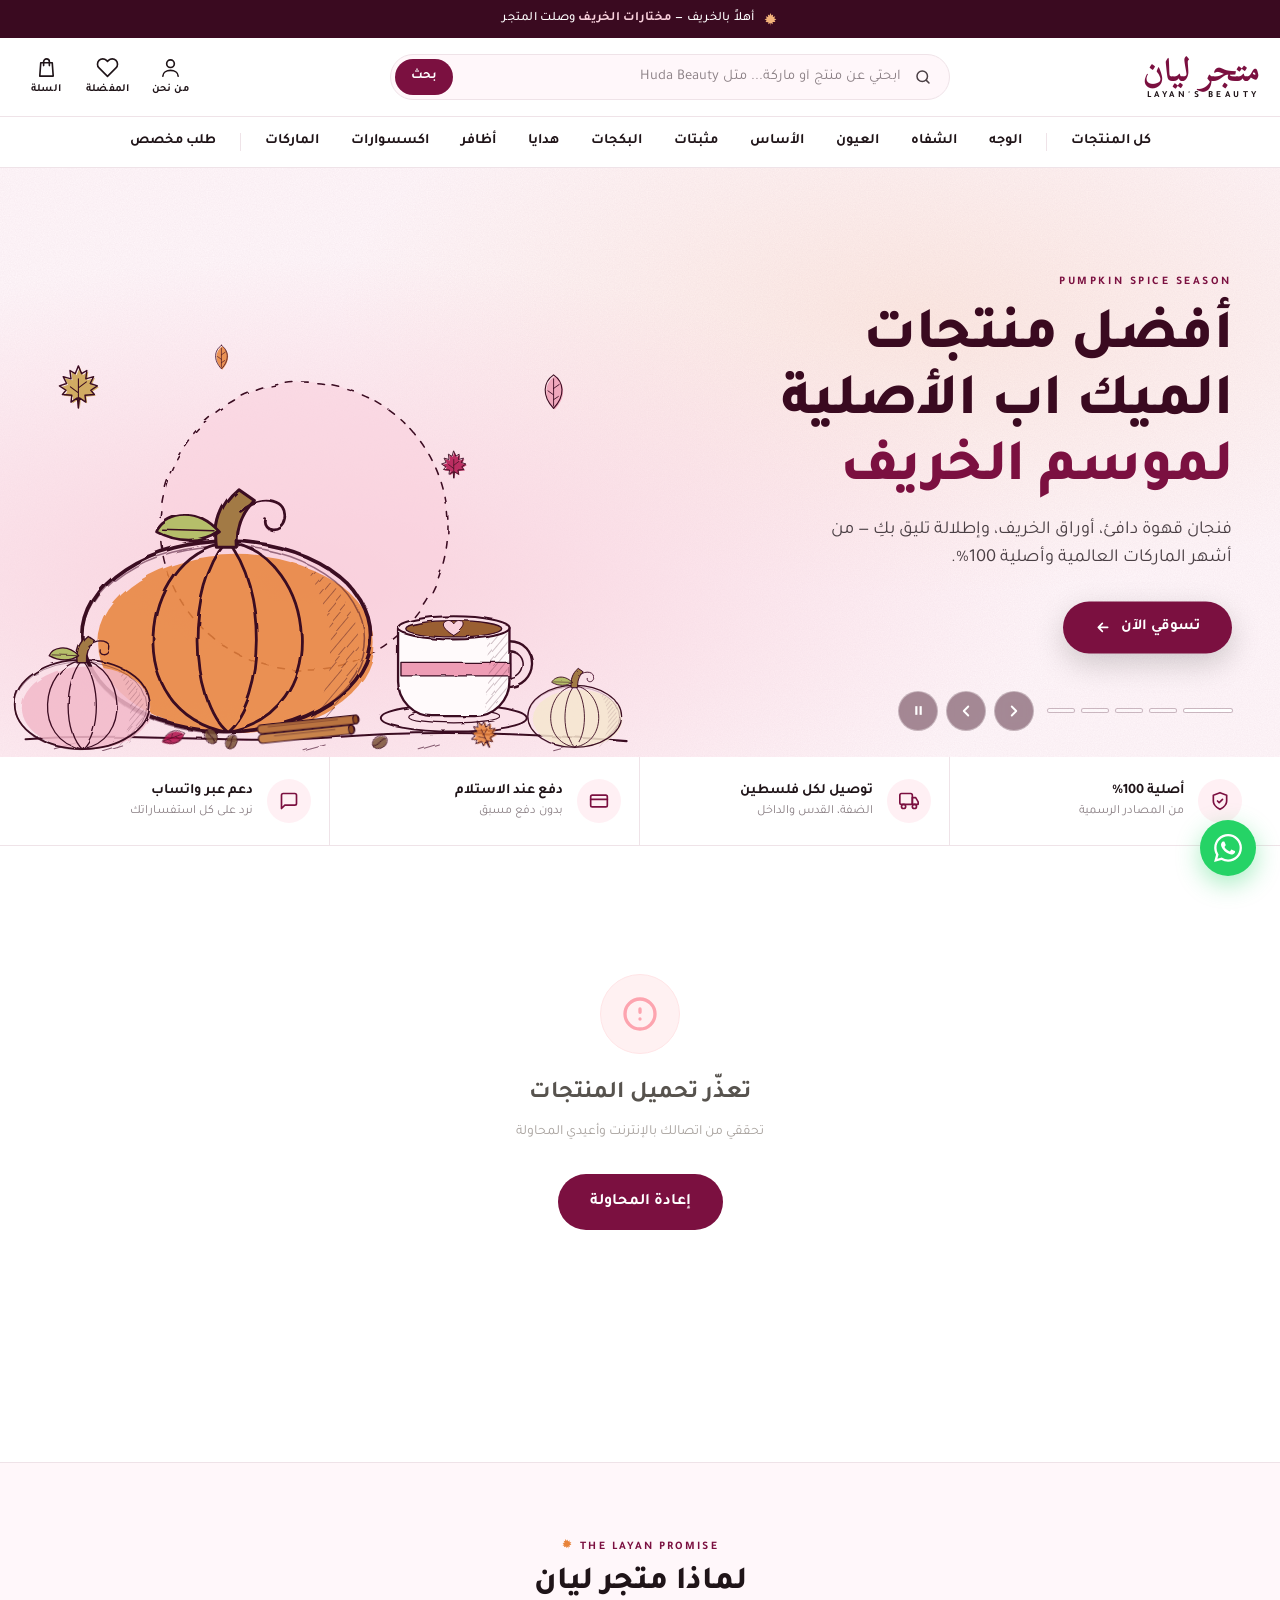
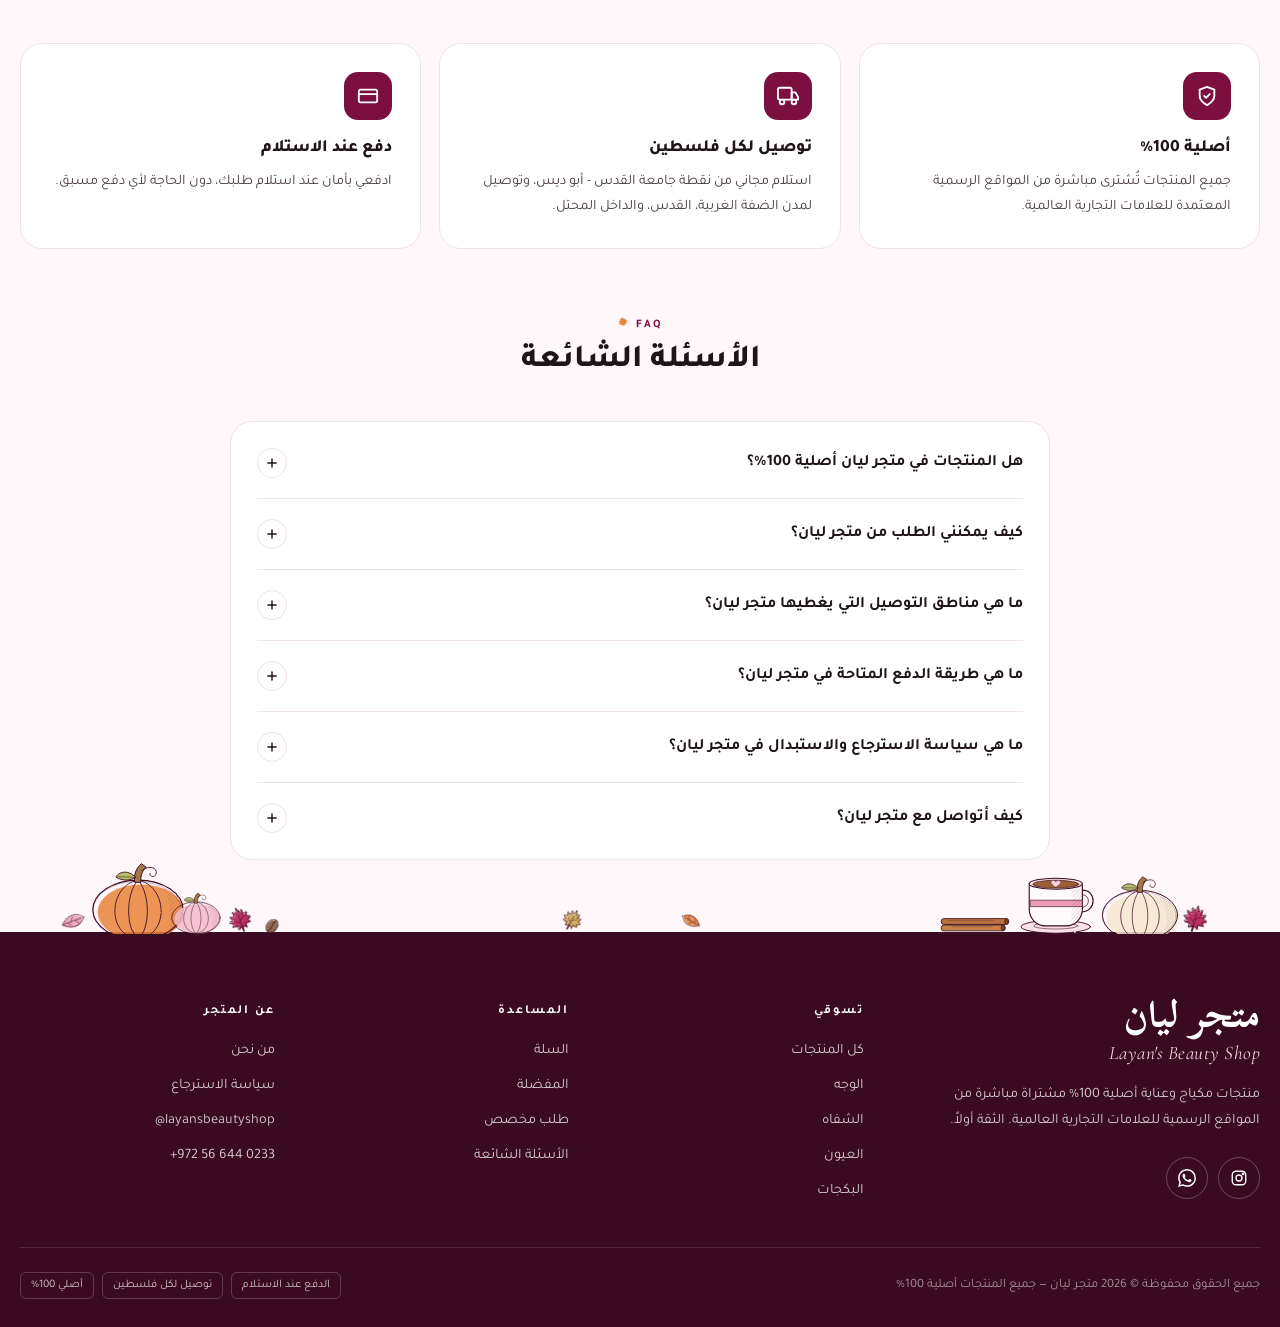
==== commit d3eb5225: "Add files via upload" ====
--- a/index.html
+++ b/index.html
@@ -1,3547 +1,3877 @@
-<!doctype html>
-<html lang="ar" dir="rtl">
-
-<head>
-  <meta charset="UTF-8">
-  <meta name="viewport" content="width=device-width, initial-scale=1.0">
-  <meta name="facebook-domain-verification" content="1md17thtmz6o6h2ztibu0p2zhs7dsn" />
-
-  <!-- Meta Pixel Code -->
-  <script>
-  !function(f,b,e,v,n,t,s)
-  {if(f.fbq)return;n=f.fbq=function(){n.callMethod?
-  n.callMethod.apply(n,arguments):n.queue.push(arguments)};
-  if(!f._fbq)f._fbq=n;n.push=n;n.loaded=!0;n.version='2.0';
-  n.queue=[];t=b.createElement(e);t.async=!0;
-  t.src=v;s=b.getElementsByTagName(e)[0];
-  s.parentNode.insertBefore(t,s)}(window, document,'script',
-  'https://connect.facebook.net/en_US/fbevents.js');
-  fbq('init', '2228659511226149');
-  fbq('track', 'PageView');
-  </script>
-  <noscript><img height="1" width="1" style="display:none"
-  src="https://www.facebook.com/tr?id=2228659511226149&ev=PageView&noscript=1"
-  /></noscript>
-  <!-- End Meta Pixel Code -->
-  <title>متجر ليان - Layan's Beauty Shop</title>
-
-  <link rel="icon" type="image/png" href="favicon-192.png?v=1" sizes="192x192">
-  <link rel="shortcut icon" type="image/png" href="favicon-192.png?v=1">
-  <link rel="apple-touch-icon" href="favicon-192.png?v=1" sizes="192x192">
-  <!-- PWA / Add to Home Screen -->
-  <meta name="theme-color" content="#7B1040">
-  <meta name="apple-mobile-web-app-capable" content="yes">
-  <meta name="apple-mobile-web-app-status-bar-style" content="default">
-  <meta name="apple-mobile-web-app-title" content="متجر ليان">
-  <meta name="mobile-web-app-capable" content="yes">
-  <link rel="canonical" href="https://layansbeauty.pages.dev/">
-  <!-- Open Graph for sharing -->
-  <meta property="og:title" content="متجر ليان — Layan's Beauty Shop | منتجات مكياج وعناية أصلية 100%">
-  <meta property="og:description" content="متجر ليان (Layan's Beauty Shop): منتجات مكياج وعناية أصلية 100% مشتراة مباشرة من المواقع الرسمية للعلامات التجارية، مع توصيل لكل الضفة الغربية والقدس والداخل. Original, authentic makeup and skincare sourced directly from official brand sites, delivered across Palestine.">
-  <meta property="og:image" content="CT.png">
-  <meta property="og:type" content="website">
-  <meta property="og:url" content="https://layansbeauty.pages.dev/">
-  <meta property="og:locale" content="ar_AR">
-  <meta name="twitter:card" content="summary_large_image">
-  <meta name="twitter:title" content="متجر ليان — Layan's Beauty Shop | منتجات مكياج وعناية أصلية 100%">
-  <meta name="twitter:description" content="منتجات مكياج وعناية أصلية 100% مشتراة مباشرة من المصادر الرسمية، توصيل لكل فلسطين. Authentic, original makeup and skincare — delivered across the West Bank, Jerusalem and beyond.">
-  <meta name="twitter:image" content="CT.png">
-  <meta name="description" content="متجر ليان (Layan's Beauty Shop) — منتجات مكياج وعناية أصلية 100٪ مشتراة مباشرة من المواقع الرسمية للعلامات التجارية العالمية، بأسعار منافسة، مع توصيل لكل الضفة الغربية والقدس والداخل. Trusted store for 100% original, authentic makeup and skincare in Palestine.">
-  <link rel="stylesheet" href="storefront-utilities.v1.css">
-  <!-- Performance: preconnect to CDNs -->
-  <!-- Preload first hero image -->
-  <link rel="preload" as="image" href="CT.webp" type="image/webp" fetchpriority="high">
-  <link rel="preconnect" href="https://fonts.googleapis.com">
-  <link rel="preconnect" href="https://fonts.gstatic.com" crossorigin>
-  <link
-    href="https://fonts.googleapis.com/css2?family=Cormorant+Garamond:ital,wght@0,400;0,600;1,400;1,600&amp;family=Tajawal:wght@300;400;500;700;800&amp;family=Scheherazade+New:wght@400;700&amp;display=swap"
-    rel="stylesheet" media="print" onload="this.media='all'">
-  <noscript><link rel="stylesheet" href="https://fonts.googleapis.com/css2?family=Cormorant+Garamond:ital,wght@0,400;0,600;1,400;1,600&amp;family=Tajawal:wght@300;400;500;700;800&amp;family=Scheherazade+New:wght@400;700&amp;display=swap"></noscript>
-  <style>
-    :root {
-      --plum: #7B1040;
-      --plum-700: #6B0D35;
-      --plum-800: #560A2A;
-      --plum-900: #3A0A20;
-      --blush: #F9D0DC;
-      --blush-200: #FBE1E9;
-      --blush-100: #FFF0F4;
-      --blush-50: #FFF7FA;
-      --ink: #1F1418;
-      --ink-2: #4A3F44;
-      --muted: #8A7F84;
-      --line: #EFE3E8;
-      --gold: #C9A24B;
-      --success: #1F8A4C;
-      --radius: 14px;
-      --radius-lg: 22px;
-      --shadow-sm: 0 1px 2px rgba(58, 10, 32, .06), 0 2px 8px rgba(58, 10, 32, .04);
-      --shadow-md: 0 10px 30px rgba(58, 10, 32, .10);
-      --shadow-lg: 0 24px 60px rgba(58, 10, 32, .18);
-      --ease: cubic-bezier(.2, .7, .2, 1);
-      --container: 1320px;
-    }
-
-    *, *::before, *::after { box-sizing: border-box; }
-    html { scroll-behavior: smooth; -webkit-text-size-adjust: 100%; }
-    html, body { margin: 0; padding: 0; }
-    body {
-      font-family: 'Tajawal', system-ui, sans-serif;
-      color: var(--ink);
-      background: #fff;
-      overflow-x: hidden;
-      -webkit-font-smoothing: antialiased;
-      line-height: 1.5;
-    }
-    img { max-width: 100%; }
-    button { font-family: inherit; }
-    a { color: inherit; }
-    :focus-visible { outline: 2px solid var(--plum); outline-offset: 2px; }
-
-    body.disable-animations * { animation-duration: 0s !important; transition-duration: .1s !important; }
-    body.disable-animations .flip-animation { animation-duration: 1.2s !important; }
-    body.drawer-open { overflow: hidden; }
-
-    .app-wrapper { min-height: 100%; width: 100%; background: #fff; position: relative; }
-    .container { max-width: var(--container); margin: 0 auto; padding: 0 20px; }
-    @media (max-width: 640px) { .container { padding: 0 16px; } }
-
-    .cursive-english { font-family: 'Cormorant Garamond', serif; font-style: italic; letter-spacing: .5px; }
-    .calligraphic-arabic { font-family: 'Scheherazade New', serif; font-weight: 700; }
-    .eyebrow {
-      display: inline-block; direction: ltr; unicode-bidi: isolate; margin: 0;
-      font-size: .72rem; font-weight: 700; letter-spacing: .18em; text-transform: uppercase; color: var(--plum);
-    }
-    .sr-only { position: absolute; width: 1px; height: 1px; padding: 0; margin: -1px; overflow: hidden; clip: rect(0,0,0,0); border: 0; }
-
-    @keyframes fadeIn { from { opacity: 0; } to { opacity: 1; } }
-    @keyframes slideUp { from { opacity: 0; transform: translateY(18px); } to { opacity: 1; transform: none; } }
-    @keyframes slideDown { from { opacity: 0; transform: translateY(-12px); } to { opacity: 1; transform: none; } }
-    @keyframes flip-horizontal { 0% { transform: rotateY(0); } 50% { transform: rotateY(180deg); } 100% { transform: rotateY(360deg); } }
-    .flip-animation { display: inline-block; animation: flip-horizontal 1.2s linear infinite; perspective: 1000px; }
-    .fade-in { animation: fadeIn .5s var(--ease) both; }
-    .slide-up { animation: slideUp .5s var(--ease) both; }
-    .slide-down { animation: slideDown .35s var(--ease) both; }
-    @media (prefers-reduced-motion: reduce) {
-      *, *::before, *::after { animation-duration: .01ms !important; animation-iteration-count: 1 !important; transition-duration: .01ms !important; scroll-behavior: auto !important; }
-    }
-
-    .btn {
-      display: inline-flex; align-items: center; justify-content: center; gap: 8px;
-      font-family: inherit; font-weight: 700; font-size: .95rem;
-      padding: 13px 28px; border-radius: 999px; border: 1.5px solid transparent;
-      cursor: pointer; text-decoration: none; white-space: nowrap;
-      transition: background .25s var(--ease), color .25s var(--ease), border-color .25s var(--ease), transform .2s var(--ease), box-shadow .25s var(--ease);
-    }
-    .btn:active:not(:disabled) { transform: scale(.98); }
-    .btn-primary, .btn-plum { background: var(--plum); color: #fff; border-color: var(--plum); font-weight: 700; }
-    .btn-primary:hover:not(:disabled), .btn-plum:hover:not(:disabled) { background: var(--plum-800); border-color: var(--plum-800); box-shadow: 0 8px 22px rgba(123, 16, 64, .28); }
-    .btn-primary:disabled, .btn-plum:disabled { background: #CFC6CA; border-color: #CFC6CA; color: #fff; cursor: not-allowed; box-shadow: none; }
-    .btn-outline { background: #fff; color: var(--ink); border-color: var(--ink); }
-    .btn-outline:hover { background: var(--ink); color: #fff; }
-    .btn-outline-plum { background: transparent; color: var(--plum); border-color: var(--plum); }
-    .btn-outline-plum:hover { background: var(--plum); color: #fff; }
-    .btn-white { background: #fff; color: var(--ink); border-color: #fff; }
-    .btn-white:hover { background: var(--blush-100); border-color: var(--blush-100); }
-    .btn-ghost { background: transparent; color: var(--ink-2); border-color: var(--line); }
-    .btn-ghost:hover { border-color: var(--plum); color: var(--plum); }
-    .btn-block { width: 100%; }
-    .btn-lg { padding: 16px 32px; font-size: 1.05rem; }
-    .btn-sm { padding: 9px 18px; font-size: .85rem; }
-    .link-underline { background: none; border: 0; padding: 0; cursor: pointer; color: var(--ink); font-weight: 700; font-size: .9rem; text-decoration: underline; text-underline-offset: 4px; text-decoration-thickness: 1px; }
-    .link-underline:hover { color: var(--plum); }
-
-    .announce { background: var(--plum-900); color: #fff; font-size: .8rem; font-weight: 500; letter-spacing: .02em; position: relative; z-index: 45; }
-    .announce-inner { display: flex; align-items: center; justify-content: center; gap: 10px; height: 38px; overflow: hidden; position: relative; }
-    .announce-msg { position: absolute; inset: 0; display: flex; align-items: center; justify-content: center; gap: 8px; opacity: 0; transform: translateY(8px); transition: opacity .5s var(--ease), transform .5s var(--ease); padding: 0 16px; text-align: center; white-space: nowrap; }
-    .announce-msg.active { opacity: 1; transform: none; }
-    .announce-msg strong { color: var(--blush); font-weight: 700; }
-    .announce-msg svg { flex-shrink: 0; opacity: .85; }
-    @media (max-width: 480px) {
-      .announce { font-size: .7rem; }
-      .announce-msg { padding: 0 10px; }
-      .announce-msg svg { display: none; }
-    }
-
-    .site-header { position: sticky; top: 0; z-index: 40; background: rgba(255,255,255,.97); backdrop-filter: saturate(1.4) blur(10px); border-bottom: 1px solid var(--line); transition: box-shadow .3s var(--ease); }
-    .site-header.scrolled { box-shadow: 0 6px 24px rgba(58,10,32,.07); }
-    .header-main { display: grid; grid-template-columns: auto 1fr auto; align-items: center; gap: 28px; height: 78px; }
-    .brand-logo { display: flex; flex-direction: column; align-items: flex-start; line-height: 1; background: none; border: 0; cursor: pointer; padding: 0; color: var(--plum); text-decoration: none; }
-    .brand-logo .calligraphic-arabic { font-size: 2.1rem; line-height: 1; }
-    .brand-logo .brand-en { font-family: 'Tajawal', sans-serif; font-size: .58rem; letter-spacing: .38em; font-weight: 700; color: var(--ink); margin-top: 4px; text-transform: uppercase; }
-    .header-search { position: relative; max-width: 560px; width: 100%; justify-self: center; }
-    .header-search input {
-      width: 100%; height: 46px; border-radius: 999px; border: 1.5px solid var(--line); background: var(--blush-50);
-      padding: 0 48px 0 20px; font: inherit; font-size: .92rem; color: var(--ink); outline: none;
-      transition: border-color .2s, background .2s, box-shadow .2s;
-    }
-    .header-search input::placeholder { color: var(--muted); }
-    .header-search input:focus { border-color: var(--plum); background: #fff; box-shadow: 0 0 0 4px rgba(123,16,64,.08); }
-    .header-search input::-webkit-search-cancel-button { display: none; }
-    .header-search .search-icon { position: absolute; right: 18px; top: 50%; transform: translateY(-50%); color: var(--ink-2); pointer-events: none; }
-    .header-search .search-submit { position: absolute; left: 5px; top: 5px; height: 36px; padding: 0 16px; border-radius: 999px; border: 0; background: var(--plum); color: #fff; font-weight: 700; font-size: .82rem; cursor: pointer; transition: background .2s; }
-    .header-search .search-submit:hover { background: var(--plum-800); }
-    .header-actions { display: flex; align-items: center; gap: 6px; }
-    .icon-btn { position: relative; display: inline-flex; flex-direction: column; align-items: center; justify-content: center; gap: 3px; min-width: 52px; height: 52px; padding: 0 8px; border-radius: 12px; background: none; border: 0; cursor: pointer; color: var(--ink); text-decoration: none; transition: background .2s, color .2s; }
-    .icon-btn:hover { background: var(--blush-100); color: var(--plum); }
-    .icon-btn svg { width: 23px; height: 23px; }
-    .icon-btn .icon-label { font-size: .68rem; font-weight: 700; letter-spacing: .02em; }
-    .count-badge { position: absolute; top: 4px; left: 8px; min-width: 19px; height: 19px; padding: 0 5px; border-radius: 999px; background: var(--plum); color: #fff; font-size: .68rem; font-weight: 700; display: flex; align-items: center; justify-content: center; border: 2px solid #fff; }
-    .count-badge.hidden { display: none; }
-    .menu-btn { display: none; }
-
-    .category-nav { border-top: 1px solid var(--line); }
-    .category-nav-inner { display: flex; align-items: center; justify-content: center; gap: 4px; height: 50px; overflow-x: auto; scrollbar-width: none; }
-    .category-nav-inner::-webkit-scrollbar { display: none; }
-    .nav-link { position: relative; background: none; border: 0; cursor: pointer; padding: 0 14px; height: 50px; display: inline-flex; align-items: center; gap: 6px; font-size: .9rem; font-weight: 700; color: var(--ink); white-space: nowrap; transition: color .2s; }
-    .nav-link::after { content: ''; position: absolute; bottom: -1px; right: 14px; left: 14px; height: 2px; background: var(--plum); transform: scaleX(0); transition: transform .3s var(--ease); }
-    .nav-link:hover, .nav-link.active { color: var(--plum); }
-    .nav-link:hover::after, .nav-link.active::after { transform: scaleX(1); }
-    .nav-link.nav-sale { color: #B0124A; }
-    .nav-link .nav-en { font-family: 'Cormorant Garamond', serif; font-style: italic; font-weight: 600; font-size: .9rem; color: var(--muted); }
-    .nav-sep { width: 1px; height: 18px; background: var(--line); margin: 0 6px; flex-shrink: 0; }
-
-    .mobile-search { display: none; padding: 0 0 12px; }
-
-    @media (max-width: 1023px) {
-      .header-main { grid-template-columns: auto 1fr auto; height: 64px; gap: 8px; }
-      .header-main > .header-search { display: none; }
-      .menu-btn { display: inline-flex; }
-      .brand-logo { justify-self: center; align-items: center; }
-      .brand-logo .calligraphic-arabic { font-size: 1.8rem; }
-      .brand-logo .brand-en { font-size: .5rem; }
-      .icon-btn { min-width: 42px; height: 42px; padding: 0 6px; }
-      .icon-btn .icon-label { display: none; }
-      .count-badge { top: 0; left: 0; }
-      .category-nav { display: none; }
-      .mobile-search { display: block; }
-      .mobile-search .header-search { max-width: none; }
-      .header-actions .hide-mobile { display: none; }
-    }
-
-    .drawer-backdrop { position: fixed; inset: 0; background: rgba(31,20,24,.45); backdrop-filter: blur(2px); z-index: 60; opacity: 0; visibility: hidden; transition: opacity .3s var(--ease), visibility .3s; }
-    .drawer { position: fixed; top: 0; bottom: 0; right: 0; width: min(88vw, 380px); background: #fff; z-index: 61; transform: translateX(100%); transition: transform .38s var(--ease); display: flex; flex-direction: column; box-shadow: var(--shadow-lg); }
-    #mobile-menu:not(.hidden) .drawer-backdrop { opacity: 1; visibility: visible; }
-    #mobile-menu:not(.hidden) .drawer { transform: none; }
-    .drawer-head { display: flex; align-items: center; justify-content: space-between; padding: 18px 20px; border-bottom: 1px solid var(--line); }
-    .drawer-body { overflow-y: auto; flex: 1; padding: 8px 0 24px; }
-    .drawer-label { padding: 18px 22px 8px; font-size: .7rem; font-weight: 700; letter-spacing: .16em; color: var(--muted); text-transform: uppercase; }
-    .drawer-link { display: flex; align-items: center; justify-content: space-between; width: 100%; padding: 14px 22px; background: none; border: 0; cursor: pointer; font-size: 1rem; font-weight: 600; color: var(--ink); text-align: right; transition: background .2s, color .2s; }
-    .drawer-link:hover { background: var(--blush-50); color: var(--plum); }
-    .drawer-link .nav-en { font-family: 'Cormorant Garamond', serif; font-style: italic; font-size: .95rem; color: var(--muted); font-weight: 600; }
-    .drawer-link.sale { color: #B0124A; }
-    .drawer-link .brand-count { font-size: .78rem; color: var(--muted); font-weight: 500; }
-    .brand-index { display: grid; grid-template-columns: repeat(4, 1fr); gap: 12px; }
-    @media (max-width: 900px) { .brand-index { grid-template-columns: repeat(2, 1fr); gap: 10px; } }
-    .brand-index .brand-cell { height: 88px; border: 1px solid var(--line); border-radius: 12px; }
-    .brand-letter { font-family: 'Cormorant Garamond', serif; font-size: 1.6rem; font-weight: 600; color: var(--plum); margin: 28px 0 10px; direction: ltr; text-align: right; }
-    .drawer-foot { border-top: 1px solid var(--line); padding: 16px 20px; display: flex; gap: 10px; }
-    .drawer-foot a { flex: 1; }
-    .dropdown-content, #products-dropdown { display: none; }
-
-    .hero-stage { position: relative; width: 100%; height: clamp(380px, 46vw, 620px); overflow: hidden; background: var(--plum-900); }
-    .hero-slide { position: absolute; inset: 0; opacity: 0; transition: opacity .9s var(--ease); pointer-events: none; }
-    .hero-slide.active { opacity: 1; pointer-events: auto; }
-    .hero-slide img, .hero-slide video { width: 100%; height: 100%; object-fit: cover; display: block; transform: scale(1.04); transition: transform 6s linear; }
-    .hero-slide.active img { transform: scale(1); }
-    .hero-slide-overlay { position: absolute; inset: 0; pointer-events: none; background: linear-gradient(270deg, rgba(58,10,32,.78) 0%, rgba(58,10,32,.35) 45%, rgba(58,10,32,0) 75%); }
-    .hero-caption { position: absolute; top: 50%; right: max(48px, calc((100vw - var(--container)) / 2 + 20px)); transform: translateY(-50%); color: #fff; max-width: 520px; text-align: right; }
-    .hero-slide.active .hero-caption > * { animation: slideUp .8s var(--ease) both; }
-    .hero-slide.active .hero-caption > *:nth-child(2) { animation-delay: .08s; }
-    .hero-slide.active .hero-caption > *:nth-child(3) { animation-delay: .16s; }
-    .hero-slide.active .hero-caption > *:nth-child(4) { animation-delay: .24s; }
-    .hero-eyebrow { display: inline-block; font-size: .72rem; font-weight: 700; letter-spacing: .22em; text-transform: uppercase; color: var(--blush); margin-bottom: 14px; }
-    .hero-caption h1, .hero-caption h2 { font-family: 'Tajawal', sans-serif; font-size: clamp(2rem, 4.6vw, 3.8rem); font-weight: 800; line-height: 1.12; margin: 0 0 14px; letter-spacing: -.01em; }
-    .hero-caption p { font-size: clamp(.95rem, 1.6vw, 1.15rem); margin: 0 0 28px; opacity: .92; max-width: 420px; }
-    .hero-caption-btn { display: inline-flex; align-items: center; gap: 10px; background: #fff; color: var(--plum-900); font-weight: 700; font-size: .95rem; padding: 15px 32px; border-radius: 999px; border: 0; cursor: pointer; transition: background .3s, color .3s, transform .2s; box-shadow: 0 10px 30px rgba(0,0,0,.18); }
-    .hero-caption-btn:hover { background: var(--blush); }
-    .hero-caption-btn svg { transition: transform .3s var(--ease); }
-    .hero-caption-btn:hover svg { transform: translateX(-4px); }
-    .hero-controls { position: absolute; bottom: 26px; right: max(48px, calc((100vw - var(--container)) / 2 + 20px)); display: flex; align-items: center; gap: 14px; z-index: 10; }
-    .hero-dots { display: flex; gap: 8px; }
-    .hero-dot { width: 26px; height: 3px; border-radius: 2px; background: rgba(255,255,255,.4); cursor: pointer; transition: background .3s, width .3s; border: 0; padding: 0; }
-    .hero-dot.active { background: #fff; width: 48px; }
-    .hero-arrow, .hero-pause { width: 40px; height: 40px; border-radius: 50%; background: rgba(255,255,255,.14); backdrop-filter: blur(6px); border: 1px solid rgba(255,255,255,.35); color: #fff; cursor: pointer; display: flex; align-items: center; justify-content: center; transition: background .3s; }
-    .hero-arrow:hover, .hero-pause:hover { background: rgba(255,255,255,.3); }
-    .hero-arrow svg { width: 18px; height: 18px; stroke: #fff; fill: none; stroke-width: 2.5; stroke-linecap: round; stroke-linejoin: round; }
-    .hero-pause svg { width: 13px; height: 13px; fill: #fff; }
-    @media (max-width: 640px) {
-      .hero-stage { height: 480px; }
-      .hero-slide-overlay { background: linear-gradient(0deg, rgba(58,10,32,.85) 0%, rgba(58,10,32,.35) 55%, rgba(58,10,32,.05) 100%); }
-      .hero-caption { top: auto; bottom: 84px; right: 20px; left: 20px; transform: none; max-width: none; }
-      .hero-controls { right: 20px; left: 20px; bottom: 28px; justify-content: space-between; }
-      .hero-arrow { display: none; }
-    }
-
-    .value-strip { border-bottom: 1px solid var(--line); background: #fff; }
-    .value-strip-inner { display: grid; grid-template-columns: repeat(4, 1fr); }
-    .value-item { display: flex; align-items: center; gap: 14px; padding: 22px 18px; }
-    .value-item + .value-item { border-right: 1px solid var(--line); }
-    .value-icon { width: 44px; height: 44px; border-radius: 50%; background: var(--blush-100); color: var(--plum); display: flex; align-items: center; justify-content: center; flex-shrink: 0; }
-    .value-item strong { display: block; font-size: .9rem; font-weight: 700; color: var(--ink); }
-    .value-item span { display: block; font-size: .78rem; color: var(--muted); }
-    @media (max-width: 900px) {
-      .value-strip-inner { grid-template-columns: repeat(2, 1fr); }
-      .value-item:nth-child(3) { border-right: 0; }
-      .value-item:nth-child(n+3) { border-top: 1px solid var(--line); }
-    }
-    @media (max-width: 480px) {
-      .value-item { padding: 16px 10px; gap: 10px; }
-      .value-icon { width: 36px; height: 36px; }
-      .value-icon svg { width: 18px; height: 18px; }
-      .value-item strong { font-size: .8rem; }
-      .value-item span { font-size: .7rem; }
-    }
-
-    main { position: relative; }
-    #main-content { padding-bottom: 40px; }
-    .section { padding: 56px 0 8px; }
-    .bleed { box-shadow: 0 0 0 100vmax var(--blush-50); clip-path: inset(0 -100vmax); }
-    .section-head { display: flex; align-items: flex-end; justify-content: space-between; gap: 16px; margin-bottom: 26px; }
-    .section-head h2 { font-size: clamp(1.4rem, 2.6vw, 1.9rem); font-weight: 800; margin: 4px 0 0; color: var(--ink); letter-spacing: -.01em; }
-    .section-head .cursive-english { font-size: 1.05rem; color: var(--plum); }
-    .section-head-actions { display: flex; align-items: center; gap: 10px; }
-    .section-heading { text-align: center; margin-bottom: 36px; }
-    .section-heading h2 { font-size: clamp(1.5rem, 2.6vw, 2rem); font-weight: 800; color: var(--ink); margin: 0 0 4px; }
-    .section-heading .cursive-english { color: var(--plum); font-size: 1.15rem; }
-    .section-divider { height: 1px; background: var(--line); margin: 48px 0; }
-
-    .carousel-btn { width: 40px; height: 40px; border-radius: 50%; border: 1.5px solid var(--line); background: #fff; color: var(--ink); display: inline-flex; align-items: center; justify-content: center; cursor: pointer; transition: border-color .2s, color .2s, background .2s; }
-    .carousel-btn:hover { border-color: var(--plum); color: var(--plum); }
-    .carousel { display: grid; grid-auto-flow: column; grid-auto-columns: calc((100% - 3 * 20px) / 4); gap: 20px; overflow-x: auto; scroll-snap-type: x proximity; scrollbar-width: none; padding: 4px 0 18px; scroll-behavior: smooth; }
-    .carousel::-webkit-scrollbar { display: none; }
-    .carousel > * { scroll-snap-align: start; }
-    @media (min-width: 1200px) { .carousel { grid-auto-columns: calc((100% - 4 * 20px) / 5); } }
-    @media (max-width: 1023px) { .carousel { grid-auto-columns: calc((100% - 2 * 16px) / 2.6); gap: 16px; } }
-    @media (max-width: 640px) { .carousel { grid-auto-columns: 46%; gap: 12px; } .section-head-actions .carousel-btn { display: none; } }
-
-    .cat-tiles { display: grid; grid-template-columns: repeat(10, minmax(0, 1fr)); gap: 14px; }
-    .cat-tile { display: flex; flex-direction: column; align-items: center; gap: 10px; background: none; border: 0; cursor: pointer; padding: 0; color: var(--ink); text-align: center; }
-    .cat-tile-img { width: 100%; aspect-ratio: 1; border-radius: 50%; overflow: hidden; background: var(--blush-100); border: 1px solid var(--line); position: relative; transition: transform .35s var(--ease), box-shadow .35s var(--ease), border-color .35s; }
-    .cat-tile-img img { position: absolute; inset: 0; background: var(--blush-100); width: 100%; height: 100%; object-fit: cover; transition: transform .6s var(--ease); }
-    .cat-tile-img .cat-fallback { position: absolute; inset: 0; display: flex; align-items: center; justify-content: center; font-family: 'Cormorant Garamond', serif; font-style: italic; font-weight: 600; font-size: 1.15rem; color: var(--plum); }
-    .cat-tile:hover .cat-tile-img { border-color: var(--plum); box-shadow: 0 10px 26px rgba(123,16,64,.16); transform: translateY(-3px); }
-    .cat-tile:hover .cat-tile-img img { transform: scale(1.08); }
-    .cat-tile-name { font-weight: 700; font-size: .9rem; line-height: 1.2; }
-    .cat-tile-count { font-size: .72rem; color: var(--muted); margin-top: -6px; }
-    .cat-tile.is-sale .cat-tile-img { background: var(--plum); border-color: var(--plum); }
-    .cat-tile.is-sale .cat-fallback { color: #fff; font-family: 'Tajawal', sans-serif; font-style: normal; font-weight: 800; font-size: 1.1rem; }
-    @media (max-width: 1100px) { .cat-tiles { grid-template-columns: none; grid-auto-flow: column; grid-auto-columns: 108px; overflow-x: auto; scrollbar-width: none; padding-bottom: 6px; } .cat-tiles::-webkit-scrollbar { display: none; } }
-    @media (max-width: 640px) { .cat-tiles { grid-auto-columns: 84px; gap: 12px; } .cat-tile-name { font-size: .8rem; } }
-
-    .promo-grid { display: grid; grid-template-columns: repeat(3, 1fr); gap: 20px; }
-    .promo-card { position: relative; border-radius: var(--radius-lg); overflow: hidden; min-height: 260px; padding: 32px; display: flex; flex-direction: column; justify-content: flex-end; align-items: flex-start; cursor: pointer; border: 0; text-align: right; color: var(--ink); background: var(--blush-100); isolation: isolate; transition: transform .35s var(--ease), box-shadow .35s var(--ease); }
-    .promo-card:hover { transform: translateY(-4px); box-shadow: var(--shadow-md); }
-    .promo-card h3 { font-size: 1.55rem; font-weight: 800; margin: 6px 0 6px; line-height: 1.2; }
-    .promo-card p { margin: 0 0 18px; font-size: .92rem; opacity: .85; max-width: 280px; }
-    .promo-card .promo-cta { font-weight: 700; font-size: .9rem; text-decoration: underline; text-underline-offset: 5px; }
-    .promo-card .promo-art { position: absolute; z-index: -1; inset: 0; }
-    .promo-card .promo-art img { position: absolute; width: 40%; aspect-ratio: 1; object-fit: cover; top: 50%; transform: translateY(-50%); left: 24px; background: #fff; border-radius: 50%; box-shadow: var(--shadow-md); border: 6px solid rgba(255,255,255,.6); }
-    .promo-card.plum { background: var(--plum); color: #fff; }
-    .promo-card.plum .eyebrow { color: var(--blush); }
-    .promo-card.dark { background: var(--plum-900); color: #fff; }
-    .promo-card.dark .eyebrow { color: var(--gold); }
-    .promo-card .promo-text { position: relative; max-width: 54%; }
-    .promo-card.dark .promo-text { max-width: 100%; }
-    @media (max-width: 900px) { .promo-grid { grid-template-columns: 1fr; } .promo-card { min-height: 200px; } }
-
-    .brand-grid { display: grid; grid-template-columns: repeat(6, 1fr); border-top: 1px solid var(--line); border-right: 1px solid var(--line); }
-    .brand-cell { display: flex; flex-direction: column; align-items: center; justify-content: center; gap: 4px; height: 96px; padding: 10px; border-left: 1px solid var(--line); border-bottom: 1px solid var(--line); background: #fff; cursor: pointer; border-top: 0; border-right: 0; transition: background .25s; text-align: center; }
-    .brand-cell:hover { background: var(--blush-50); }
-    .brand-cell .brand-name { font-family: 'Cormorant Garamond', serif; font-weight: 600; font-size: 1.25rem; letter-spacing: .06em; text-transform: uppercase; color: var(--ink); line-height: 1.1; }
-    .brand-cell:hover .brand-name { color: var(--plum); }
-    .brand-cell .brand-count { font-size: .7rem; color: var(--muted); }
-    @media (max-width: 900px) { .brand-grid { grid-template-columns: repeat(3, 1fr); } }
-    @media (max-width: 480px) { .brand-grid { grid-template-columns: repeat(2, 1fr); } .brand-cell { height: 80px; } .brand-cell .brand-name { font-size: 1.05rem; } }
-
-    .insta-band { margin-top: 64px; border-radius: var(--radius-lg); background: linear-gradient(120deg, var(--blush-100), var(--blush) 120%); padding: 48px 32px; display: flex; align-items: center; justify-content: space-between; gap: 24px; flex-wrap: wrap; }
-    .insta-band h3 { font-size: clamp(1.3rem, 2.4vw, 1.8rem); font-weight: 800; margin: 6px 0 6px; }
-    .insta-band p { margin: 0; color: var(--ink-2); }
-
-    .product-grid { display: grid; grid-template-columns: repeat(4, minmax(0, 1fr)); gap: 28px 20px; }
-    @media (max-width: 1100px) { .product-grid { grid-template-columns: repeat(3, minmax(0, 1fr)); } }
-    @media (max-width: 760px) { .product-grid { grid-template-columns: repeat(2, minmax(0, 1fr)); gap: 22px 12px; } }
-    .product-card { position: relative; display: flex; flex-direction: column; background: #fff; border-radius: var(--radius); text-decoration: none; color: inherit; min-width: 0; }
-    .product-media { position: relative; aspect-ratio: 1; border-radius: var(--radius); overflow: hidden; background: #F8F3F5; cursor: pointer; }
-    .product-media img { position: absolute; inset: 0; background: inherit; width: 100%; height: 100%; object-fit: cover; display: block; transition: transform .7s var(--ease), opacity .3s; }
-    .product-card:hover .product-media img { transform: scale(1.05); }
-    .product-media .swatch-fallback { position: absolute; inset: 0; display: flex; align-items: center; justify-content: center; }
-    .product-media .swatch-fallback span { width: 42%; aspect-ratio: 1; border-radius: 50%; box-shadow: inset 0 -8px 20px rgba(0,0,0,.12), 0 10px 24px rgba(0,0,0,.08); }
-    .product-badges { position: absolute; top: 10px; right: 10px; display: flex; flex-direction: column; align-items: flex-start; gap: 6px; z-index: 3; pointer-events: none; }
-    .badge { display: inline-flex; align-items: center; height: 22px; padding: 0 9px; border-radius: 6px; font-size: .68rem; font-weight: 700; letter-spacing: .04em; background: #fff; color: var(--ink); box-shadow: var(--shadow-sm); }
-    .badge-new { background: var(--ink); color: #fff; }
-    .badge-sale { background: var(--plum); color: #fff; }
-    .badge-out { background: rgba(255,255,255,.95); color: var(--ink-2); }
-    .new-badge, .stock-badge { display: none; }
-    .wishlist-btn { position: absolute; top: 10px; left: 10px; z-index: 4; width: 36px; height: 36px; border-radius: 50%; background: rgba(255,255,255,.95); border: 0; cursor: pointer; display: flex; align-items: center; justify-content: center; box-shadow: var(--shadow-sm); transition: transform .25s var(--ease), background .2s; }
-    .wishlist-btn:hover { transform: scale(1.1); background: #fff; }
-    .wishlist-btn.on svg { animation: heart-pop .4s var(--ease); }
-    @keyframes heart-pop { 0% { transform: scale(.6); } 60% { transform: scale(1.25); } 100% { transform: scale(1); } }
-    .quick-add { position: absolute; left: 10px; right: 10px; bottom: 10px; z-index: 3; height: 42px; border-radius: 999px; border: 0; background: rgba(255,255,255,.96); color: var(--ink); font-weight: 700; font-size: .85rem; cursor: pointer; display: flex; align-items: center; justify-content: center; gap: 8px; box-shadow: var(--shadow-md); opacity: 0; transform: translateY(10px); transition: opacity .3s var(--ease), transform .3s var(--ease), background .2s, color .2s; }
-    .quick-add:hover { background: var(--plum); color: #fff; }
-    .product-card:hover .quick-add, .product-card:focus-within .quick-add { opacity: 1; transform: none; }
-    @media (hover: none) { .quick-add { display: none; } }
-    .product-media.is-out img { opacity: .55; }
-    .product-info { padding: 14px 2px 0; display: flex; flex-direction: column; flex: 1; gap: 4px; }
-    .product-brand { font-size: .7rem; font-weight: 700; letter-spacing: .1em; text-transform: uppercase; color: var(--ink); white-space: nowrap; overflow: hidden; text-overflow: ellipsis; direction: ltr; text-align: right; }
-    .product-name { font-size: .92rem; font-weight: 500; color: var(--ink-2); line-height: 1.45; margin: 0; display: -webkit-box; -webkit-line-clamp: 2; -webkit-box-orient: vertical; overflow: hidden; min-height: 2.9em; cursor: pointer; }
-    .product-name:hover { color: var(--plum); }
-    .product-swatches { display: flex; align-items: center; gap: 6px; margin-top: 6px; min-height: 22px; flex-wrap: wrap; }
-    .shade-btn { width: 20px; height: 20px; border-radius: 50%; border: 2px solid #fff; box-shadow: 0 0 0 1px rgba(31,20,24,.15); cursor: pointer; padding: 0; transition: transform .2s var(--ease), box-shadow .2s; position: relative; }
-    .shade-btn:hover { transform: scale(1.12); }
-    .shade-btn.selected { box-shadow: 0 0 0 1.5px var(--ink); }
-    .shade-btn.is-out::after { content: ''; position: absolute; inset: -2px; background: linear-gradient(135deg, transparent 46%, rgba(255,255,255,.95) 46%, rgba(255,255,255,.95) 54%, transparent 54%); border-radius: 50%; }
-    .shade-more { font-size: .72rem; font-weight: 700; color: var(--muted); }
-    .product-price { display: flex; align-items: baseline; gap: 8px; flex-wrap: wrap; margin-top: 6px; }
-    .price-now { font-size: 1.02rem; font-weight: 800; color: var(--ink); }
-    .price-now.on-sale { color: #B0124A; }
-    .price-was { font-size: .82rem; color: var(--muted); text-decoration: line-through; }
-    .price-off { font-size: .72rem; font-weight: 700; color: #B0124A; }
-    .product-cta { margin-top: 12px; }
-    .card-add { width: 100%; height: 42px; border-radius: 999px; border: 1.5px solid var(--ink); background: #fff; color: var(--ink); font-weight: 700; font-size: .85rem; cursor: pointer; display: inline-flex; align-items: center; justify-content: center; gap: 8px; transition: background .2s, color .2s, border-color .2s; }
-    .card-add:hover:not(:disabled) { background: var(--plum); border-color: var(--plum); color: #fff; }
-    .card-add:disabled { border-color: var(--line); color: var(--muted); background: #FAF7F8; cursor: not-allowed; }
-    @media (max-width: 640px) {
-      .product-info { padding-top: 10px; }
-      .product-name { font-size: .85rem; }
-      .card-add { height: 38px; font-size: .8rem; }
-      .wishlist-btn { width: 32px; height: 32px; }
-    }
-    .tap-hint { display: none; }
-
-    .page-hero { background: var(--blush-50); padding: 22px 0 30px; margin-bottom: 8px; }
-    .breadcrumbs { display: flex; align-items: center; gap: 8px; font-size: .8rem; color: var(--muted); margin-bottom: 18px; flex-wrap: wrap; }
-    .breadcrumbs button { background: none; border: 0; padding: 0; cursor: pointer; color: var(--muted); font: inherit; }
-    .breadcrumbs button:hover { color: var(--plum); text-decoration: underline; }
-    .breadcrumbs .current { color: var(--ink); font-weight: 600; }
-    .page-title { font-size: clamp(1.9rem, 4vw, 2.8rem); font-weight: 800; margin: 0; letter-spacing: -.015em; line-height: 1.15; }
-    .page-title-en { font-family: 'Cormorant Garamond', serif; font-style: italic; color: var(--plum); font-size: 1.3rem; margin-top: 2px; }
-    .page-sub { color: var(--ink-2); margin-top: 10px; font-size: .95rem; }
-    .chip-row { display: flex; gap: 8px; overflow-x: auto; scrollbar-width: none; padding: 4px 0 2px; margin-top: 20px; }
-    .chip-row::-webkit-scrollbar { display: none; }
-    .chip { flex-shrink: 0; height: 38px; padding: 0 16px; border-radius: 999px; border: 1.5px solid var(--line); background: #fff; color: var(--ink); font-weight: 600; font-size: .85rem; cursor: pointer; display: inline-flex; align-items: center; gap: 6px; transition: border-color .2s, background .2s, color .2s; }
-    .chip:hover { border-color: var(--ink); }
-    .chip.active { background: var(--ink); border-color: var(--ink); color: #fff; }
-    .chip .chip-count { font-size: .72rem; opacity: .6; }
-    .toolbar { position: sticky; top: 128px; z-index: 20; background: rgba(255,255,255,.96); backdrop-filter: blur(8px); display: flex; align-items: center; justify-content: space-between; gap: 12px; padding: 12px 0; margin-bottom: 22px; border-bottom: 1px solid var(--line); flex-wrap: wrap; }
-    @media (max-width: 1023px) { .toolbar { top: 122px; } }
-    .toolbar-count { font-size: .9rem; color: var(--ink-2); }
-    .toolbar-count strong { color: var(--ink); }
-    .toolbar-right { display: flex; align-items: center; gap: 10px; flex: 1; justify-content: flex-end; }
-    .inline-search { position: relative; flex: 1; max-width: 320px; }
-    .inline-search input { width: 100%; height: 40px; border-radius: 999px; border: 1.5px solid var(--line); padding: 0 40px 0 34px; font: inherit; font-size: .85rem; outline: none; background: #fff; transition: border-color .2s; }
-    .inline-search input:focus { border-color: var(--plum); }
-    .inline-search input::-webkit-search-cancel-button { display: none; }
-    .inline-search .search-icon { position: absolute; right: 14px; top: 50%; transform: translateY(-50%); color: var(--muted); pointer-events: none; }
-    .inline-search .clear-btn { position: absolute; left: 8px; top: 50%; transform: translateY(-50%); width: 24px; height: 24px; border-radius: 50%; border: 0; background: var(--blush-100); color: var(--ink-2); cursor: pointer; display: flex; align-items: center; justify-content: center; }
-    .sort-select { position: relative; }
-    .sort-select select { appearance: none; -webkit-appearance: none; height: 40px; border-radius: 999px; border: 1.5px solid var(--line); background: #fff; padding: 0 16px 0 36px; font: inherit; font-size: .85rem; font-weight: 600; color: var(--ink); cursor: pointer; outline: none; }
-    .sort-select select:focus { border-color: var(--plum); }
-    .sort-select svg { position: absolute; left: 14px; top: 50%; transform: translateY(-50%); pointer-events: none; color: var(--ink-2); }
-    @media (max-width: 640px) { .toolbar { position: static; } .toolbar-count { width: 100%; } .inline-search { max-width: none; } }
-    .search-banner { display: flex; align-items: center; justify-content: space-between; gap: 12px; background: var(--blush-100); border: 1px solid var(--blush); border-radius: var(--radius); padding: 12px 16px; margin-bottom: 20px; font-size: .9rem; }
-    .empty-state { text-align: center; padding: 72px 16px; }
-    .empty-state .empty-icon { width: 84px; height: 84px; margin: 0 auto 22px; border-radius: 50%; background: var(--blush-100); color: var(--plum); display: flex; align-items: center; justify-content: center; }
-    .empty-state h2 { font-size: 1.6rem; font-weight: 800; margin: 0 0 8px; }
-    .empty-state p { color: var(--muted); margin: 0 0 26px; }
-    .load-more-wrap { display: flex; flex-direction: column; align-items: center; gap: 12px; margin-top: 44px; }
-    .load-more-meta { font-size: .82rem; color: var(--muted); }
-    .load-more-track { width: 220px; height: 3px; background: var(--line); border-radius: 3px; overflow: hidden; }
-    .load-more-track span { display: block; height: 100%; background: var(--ink); }
-    .sort-bar, .sort-btn, .sort-label { display: none; }
-
-    @keyframes skeleton-shimmer { 0% { background-position: -600px 0; } 100% { background-position: 600px 0; } }
-    .skel { background: linear-gradient(90deg, #F8F1F4 25%, #F1E4EA 50%, #F8F1F4 75%); background-size: 600px 100%; animation: skeleton-shimmer 1.4s infinite linear; border-radius: 8px; }
-    .skel-card { border-radius: var(--radius); overflow: hidden; }
-    .skel-card .aspect-square { aspect-ratio: 1; border-radius: var(--radius); }
-
-    #product-modal { position: fixed; inset: 0; z-index: 70; }
-    #product-modal.hidden { display: none; }
-    .modal-overlay { position: absolute; inset: 0; background: rgba(31,20,24,.55); backdrop-filter: blur(4px); animation: fadeIn .3s ease; }
-    .modal-panel { position: absolute; inset: 24px; max-width: 1180px; margin: 0 auto; background: #fff; border-radius: var(--radius-lg); overflow: hidden; box-shadow: var(--shadow-lg); animation: slideUp .45s var(--ease); }
-    .modal-close { position: absolute; top: 16px; left: 16px; z-index: 10; width: 44px; height: 44px; border-radius: 50%; background: #fff; border: 1px solid var(--line); display: flex; align-items: center; justify-content: center; cursor: pointer; box-shadow: var(--shadow-sm); transition: background .2s, transform .2s; color: var(--ink); }
-    .modal-close:hover { background: var(--blush-100); transform: rotate(90deg); }
-    #modal-content { height: 100%; overflow-y: auto; padding: 40px; overscroll-behavior: contain; }
-    @media (max-width: 767px) {
-      .modal-panel { inset: 0; border-radius: 0; }
-      #modal-content { padding: 64px 16px 110px; }
-      .modal-close { top: 12px; left: 12px; }
-    }
-    .pdp { display: grid; grid-template-columns: minmax(0, 1.1fr) minmax(0, 1fr); gap: 48px; align-items: start; }
-    @media (max-width: 900px) { .pdp { grid-template-columns: minmax(0, 1fr); gap: 24px; } }
-    .pdp-gallery { position: sticky; top: 0; }
-    @media (max-width: 900px) { .pdp-gallery { position: static; } }
-    .gallery-wrap { position: relative; width: 100%; aspect-ratio: 1; border-radius: var(--radius-lg); overflow: hidden; background: #F8F3F5; }
-    .gallery-main { width: 100%; height: 100%; object-fit: cover; display: block; transition: opacity .25s ease; }
-    .gallery-main.fade { opacity: 0; }
-    .gallery-arrow { position: absolute; top: 50%; transform: translateY(-50%); background: rgba(255,255,255,.92); border: 0; border-radius: 50%; width: 40px; height: 40px; display: flex; align-items: center; justify-content: center; cursor: pointer; box-shadow: var(--shadow-sm); transition: background .2s, transform .2s; z-index: 2; }
-    .gallery-arrow:hover { background: #fff; transform: translateY(-50%) scale(1.08); }
-    .gallery-arrow-prev { right: 14px; }
-    .gallery-arrow-next { left: 14px; }
-    .gallery-thumbs { display: flex; gap: 10px; margin-top: 12px; overflow-x: auto; padding-bottom: 4px; scrollbar-width: none; }
-    .gallery-thumbs::-webkit-scrollbar { display: none; }
-    .gallery-thumb { width: 72px; height: 72px; border-radius: 12px; object-fit: cover; cursor: pointer; border: 2px solid transparent; flex-shrink: 0; transition: border-color .2s; background: #F8F3F5; }
-    .gallery-thumb.active { border-color: var(--ink); }
-    .gallery-thumb:hover { border-color: var(--plum); }
-    .gallery-dots, .gallery-dot { display: none; }
-    .pdp-brand { display: inline-block; font-size: .78rem; font-weight: 700; letter-spacing: .12em; text-transform: uppercase; color: var(--plum); margin-bottom: 8px; direction: ltr; }
-    .pdp-name { font-size: clamp(1.4rem, 2.6vw, 2rem); font-weight: 800; line-height: 1.3; margin: 0 0 6px; color: var(--ink); }
-    .pdp-name-en { font-family: 'Cormorant Garamond', serif; font-style: italic; font-size: 1.15rem; color: var(--ink-2); margin: 0 0 18px; direction: ltr; text-align: right; }
-    .pdp-price { display: flex; align-items: baseline; gap: 12px; flex-wrap: wrap; padding-bottom: 22px; border-bottom: 1px solid var(--line); margin-bottom: 22px; }
-    .pdp-price .price-now { font-size: 1.8rem; }
-    .pdp-price .price-was { font-size: 1.05rem; }
-    .pdp-price .price-off { font-size: .8rem; background: #FCE4EC; padding: 4px 10px; border-radius: 999px; }
-    .pdp-label { font-size: .9rem; color: var(--ink-2); margin-bottom: 12px; }
-    .pdp-label strong { color: var(--ink); unicode-bidi: isolate; }
-    .pdp-shades { display: flex; flex-wrap: wrap; gap: 10px; margin-bottom: 26px; }
-    .pdp-shades .shade-btn { width: 40px; height: 40px; border-width: 3px; }
-    .pdp-shades .shade-btn.selected { box-shadow: 0 0 0 2px var(--ink); }
-    .pdp-buy { display: flex; gap: 12px; align-items: stretch; margin-bottom: 14px; }
-    .qty { display: inline-flex; align-items: center; border: 1.5px solid var(--line); border-radius: 999px; height: 54px; padding: 0 6px; flex-shrink: 0; }
-    .qty button, .quantity-btn { width: 38px; height: 38px; border-radius: 50%; border: 0; background: transparent; color: var(--ink); font-size: 1.25rem; font-weight: 600; cursor: pointer; display: flex; align-items: center; justify-content: center; transition: background .2s; }
-    .qty button:hover, .quantity-btn:hover { background: var(--blush-100); color: var(--plum); }
-    .qty span { min-width: 30px; text-align: center; font-weight: 700; }
-    .pdp-buy .btn { flex: 1; min-width: 0; height: 54px; font-size: 1rem; }
-    .pdp-wish { width: 54px; height: 54px; border-radius: 50%; border: 1.5px solid var(--line); background: #fff; display: flex; align-items: center; justify-content: center; cursor: pointer; flex-shrink: 0; transition: border-color .2s; }
-    .pdp-wish:hover { border-color: var(--plum); }
-    .pdp-stock { display: flex; align-items: center; gap: 8px; font-size: .85rem; color: var(--success); font-weight: 600; margin-bottom: 22px; }
-    .pdp-stock.out { color: var(--muted); }
-    .pdp-stock .dot { width: 8px; height: 8px; border-radius: 50%; background: currentColor; }
-    .pdp-perks { display: grid; grid-template-columns: repeat(3, 1fr); gap: 10px; margin-bottom: 22px; }
-    .pdp-perk { background: var(--blush-50); border: 1px solid var(--line); border-radius: 12px; padding: 12px; text-align: center; font-size: .76rem; color: var(--ink-2); line-height: 1.35; }
-    .pdp-perk svg { display: block; margin: 0 auto 6px; color: var(--plum); }
-    .pdp-perk strong { display: block; color: var(--ink); font-size: .8rem; }
-    .accordion { border-top: 1px solid var(--line); }
-    .accordion details { border-bottom: 1px solid var(--line); }
-    .accordion summary { list-style: none; cursor: pointer; display: flex; align-items: center; justify-content: space-between; padding: 18px 0; font-weight: 700; font-size: .98rem; }
-    .accordion summary::-webkit-details-marker { display: none; }
-    .accordion summary .acc-icon { transition: transform .3s var(--ease); color: var(--ink-2); }
-    .accordion details[open] summary .acc-icon { transform: rotate(45deg); }
-    .accordion .acc-body { padding: 0 0 20px; color: var(--ink-2); line-height: 1.8; font-size: .93rem; white-space: pre-line; }
-    .pdp-share { display: flex; align-items: center; gap: 10px; margin-top: 22px; }
-    .pdp-share .btn { flex: 1; }
-    .copy-link-btn { width: 46px; height: 46px; border-radius: 50%; border: 1.5px solid var(--line); background: #fff; display: flex; align-items: center; justify-content: center; cursor: pointer; color: var(--ink-2); transition: border-color .2s; flex-shrink: 0; }
-    .copy-link-btn:hover { border-color: var(--plum); color: var(--plum); }
-    .pdp-related { margin-top: 56px; padding-top: 36px; border-top: 1px solid var(--line); }
-    .pdp-related h3 { font-size: 1.3rem; font-weight: 800; margin: 0 0 20px; }
-    .scroll-hint { display: none; }
-    .mobile-buy-bar { display: none; }
-    @media (max-width: 767px) {
-      .mobile-buy-bar { display: flex; position: fixed; left: 0; right: 0; bottom: 0; z-index: 12; gap: 10px; padding: 12px 16px calc(12px + env(safe-area-inset-bottom)); background: #fff; border-top: 1px solid var(--line); box-shadow: 0 -8px 24px rgba(58,10,32,.08); align-items: center; }
-      .mobile-buy-bar .mbb-price { font-weight: 800; font-size: 1.1rem; white-space: nowrap; }
-      .mobile-buy-bar .btn { flex: 1; height: 50px; }
-      .pdp-perks { grid-template-columns: repeat(3, 1fr); gap: 6px; }
-      .pdp-perk { padding: 10px 6px; font-size: .7rem; }
-      .pdp-buy .btn { display: none; }
-      .pdp-buy .qty { flex: 1; justify-content: space-between; }
-    }
-
-    .cart-layout { display: grid; grid-template-columns: minmax(0, 1fr) 380px; gap: 40px; align-items: start; }
-    @media (max-width: 960px) { .cart-layout { grid-template-columns: 1fr; gap: 28px; } }
-    .cart-item { display: grid; grid-template-columns: 112px minmax(0, 1fr) auto; gap: 18px; padding: 22px 0; border-bottom: 1px solid var(--line); }
-    .cart-item:first-child { border-top: 1px solid var(--line); }
-    .cart-thumb { width: 112px; height: 112px; border-radius: 12px; overflow: hidden; background: #F8F3F5; cursor: pointer; display: flex; align-items: center; justify-content: center; }
-    .cart-thumb img { width: 100%; height: 100%; object-fit: cover; }
-    .cart-item-name { font-weight: 700; font-size: 1rem; margin: 2px 0 6px; line-height: 1.4; cursor: pointer; }
-    .cart-item-name:hover { color: var(--plum); }
-    .cart-item-meta { font-size: .85rem; color: var(--muted); display: flex; align-items: center; gap: 8px; }
-    .cart-item-meta .dot { width: 14px; height: 14px; border-radius: 50%; box-shadow: 0 0 0 1px rgba(0,0,0,.1); }
-    .cart-item-side { display: flex; flex-direction: column; align-items: flex-end; justify-content: space-between; gap: 12px; }
-    .cart-item-price { font-weight: 800; font-size: 1.05rem; }
-    .cart-saved { font-size: .75rem; color: var(--success); font-weight: 700; background: #EAF7EF; padding: 3px 8px; border-radius: 6px; }
-    .qty-sm { height: 40px; }
-    .qty-sm button { width: 30px; height: 30px; font-size: 1.05rem; }
-    .remove-link { background: none; border: 0; padding: 0; cursor: pointer; color: var(--muted); font-size: .8rem; text-decoration: underline; text-underline-offset: 3px; }
-    .remove-link:hover { color: var(--plum); }
-    @media (max-width: 560px) {
-      .cart-item { grid-template-columns: 84px minmax(0, 1fr); }
-      .cart-thumb { width: 84px; height: 84px; }
-      .cart-item-side { grid-column: 1 / -1; flex-direction: row; align-items: center; }
-    }
-    .summary-card { position: sticky; top: 150px; background: var(--blush-50); border: 1px solid var(--line); border-radius: var(--radius-lg); padding: 28px; }
-    .summary-card h3 { font-size: 1.2rem; font-weight: 800; margin: 0 0 20px; }
-    .summary-row { display: flex; justify-content: space-between; align-items: center; font-size: .92rem; color: var(--ink-2); padding: 7px 0; }
-    .summary-row strong { color: var(--ink); }
-    .summary-total { display: flex; justify-content: space-between; align-items: baseline; border-top: 1px solid var(--line); margin-top: 12px; padding-top: 16px; font-weight: 800; font-size: 1.05rem; }
-    .summary-total .amount { font-size: 1.45rem; color: var(--plum); }
-    .summary-note { background: #fff; border: 1px solid var(--line); border-radius: 12px; padding: 14px 16px; margin: 18px 0; font-size: .85rem; color: var(--ink-2); }
-    .summary-note strong { display: block; color: var(--ink); margin-bottom: 2px; }
-    .summary-trust { display: flex; flex-direction: column; gap: 10px; margin-top: 20px; font-size: .82rem; color: var(--ink-2); }
-    .summary-trust div { display: flex; align-items: center; gap: 10px; }
-    .summary-trust svg { color: var(--plum); flex-shrink: 0; }
-
-    .checkout-layout { display: grid; grid-template-columns: minmax(0, 1fr) 380px; gap: 40px; align-items: start; max-width: 1120px; margin: 0 auto; }
-    @media (max-width: 960px) { .checkout-layout { grid-template-columns: 1fr; } .checkout-aside { order: -1; } }
-    .form-section { background: #fff; border: 1px solid var(--line); border-radius: var(--radius-lg); padding: 26px; margin-bottom: 18px; }
-    .form-section-title { display: flex; align-items: center; gap: 12px; font-size: 1.1rem; font-weight: 800; margin: 0 0 20px; }
-    .step-num { width: 30px; height: 30px; border-radius: 50%; background: var(--ink); color: #fff; font-size: .85rem; display: flex; align-items: center; justify-content: center; flex-shrink: 0; }
-    .field-label { display: block; font-weight: 700; font-size: .88rem; margin-bottom: 8px; color: var(--ink); }
-    .field-label .req { color: #B0124A; }
-    .field-hint { font-size: .78rem; color: var(--muted); margin: -2px 0 10px; }
-    .field { width: 100%; height: 52px; padding: 0 16px; border-radius: 12px; border: 1.5px solid var(--line); background: #fff; font: inherit; font-size: .95rem; color: var(--ink); outline: none; transition: border-color .2s, box-shadow .2s; }
-    textarea.field { height: auto; padding: 14px 16px; resize: none; }
-    select.field { width: auto; min-width: 110px; padding: 0 12px; cursor: pointer; }
-    .field:focus { border-color: var(--plum); box-shadow: 0 0 0 4px rgba(123,16,64,.08); }
-    .field-row { display: grid; grid-template-columns: 1fr 1fr; gap: 14px; }
-    @media (max-width: 560px) { .field-row { grid-template-columns: 1fr; } }
-    .field-group { margin-bottom: 18px; }
-    .field-group:last-child { margin-bottom: 0; }
-    .phone-row { display: flex; gap: 8px; }
-    .phone-row .field:not(select) { flex: 1; }
-    .field-error { color: #B0124A; font-size: .82rem; margin-top: 8px; }
-    .field-error.hidden { display: none; }
-    .delivery-option { display: block; cursor: pointer; position: relative; }
-    .delivery-option + .delivery-option { margin-top: 10px; }
-    .delivery-option input { position: absolute; opacity: 0; width: 0; height: 0; }
-    .delivery-card { display: flex; align-items: center; justify-content: space-between; gap: 12px; padding: 16px 18px; border: 1.5px solid var(--line); border-radius: 14px; background: #fff; transition: border-color .2s, background .2s, box-shadow .2s; }
-    .delivery-option:hover .delivery-card { border-color: var(--blush); }
-    .delivery-option input:checked + .delivery-card { border-color: var(--plum); background: var(--blush-50); box-shadow: 0 0 0 1px var(--plum); }
-    .delivery-option input:focus-visible + .delivery-card { outline: 2px solid var(--plum); outline-offset: 2px; }
-    .delivery-radio-dot { flex-shrink: 0; width: 20px; height: 20px; border-radius: 50%; border: 2px solid #CFC6CA; display: flex; align-items: center; justify-content: center; transition: border-color .2s, background .2s; }
-    .delivery-option input:checked + .delivery-card .delivery-radio-dot { border-color: var(--plum); background: var(--plum); }
-    .delivery-radio-dot::after { content: ''; width: 8px; height: 8px; border-radius: 50%; background: #fff; transform: scale(0); transition: transform .15s ease; }
-    .delivery-option input:checked + .delivery-card .delivery-radio-dot::after { transform: scale(1); }
-    .delivery-name { font-weight: 600; font-size: .92rem; }
-    .delivery-price { font-weight: 800; font-size: .92rem; white-space: nowrap; }
-    .delivery-price.free { color: var(--success); }
-    .giftbox { display: flex; align-items: center; justify-content: space-between; gap: 12px; padding: 16px 18px; border: 1.5px dashed var(--blush); background: var(--blush-50); border-radius: 14px; cursor: pointer; }
-    .giftbox input { width: 20px; height: 20px; accent-color: var(--plum); }
-    .checkout-items { max-height: 320px; overflow-y: auto; margin-bottom: 8px; }
-    .checkout-item { display: flex; align-items: center; gap: 12px; padding: 10px 0; border-bottom: 1px solid var(--line); }
-    .checkout-item:last-child { border-bottom: 0; }
-    .checkout-item-thumb { position: relative; width: 56px; height: 56px; border-radius: 10px; overflow: hidden; background: #F8F3F5; flex-shrink: 0; }
-    .checkout-item-thumb img { width: 100%; height: 100%; object-fit: cover; }
-    .checkout-item-qty { position: absolute; top: -1px; left: -1px; min-width: 20px; height: 20px; border-radius: 0 0 8px 0; background: var(--ink); color: #fff; font-size: .7rem; font-weight: 700; display: flex; align-items: center; justify-content: center; padding: 0 5px; }
-    .checkout-item-name { flex: 1; min-width: 0; font-size: .85rem; font-weight: 600; line-height: 1.35; }
-    .checkout-item-name span { display: block; color: var(--muted); font-weight: 500; font-size: .76rem; }
-    .totals-box { background: var(--blush-50); border: 1px solid var(--line); border-radius: 16px; padding: 18px 20px; margin-bottom: 18px; }
-
-    .confirm-wrap { max-width: 620px; margin: 0 auto; padding: 48px 0; text-align: center; }
-    .confirm-check { width: 96px; height: 96px; margin: 0 auto 26px; border-radius: 50%; background: var(--plum); color: #fff; display: flex; align-items: center; justify-content: center; box-shadow: 0 16px 40px rgba(123,16,64,.3); animation: slideUp .6s var(--ease) both; }
-    .confirm-card { background: #fff; border: 1px solid var(--line); border-radius: var(--radius-lg); padding: 26px; margin-bottom: 18px; text-align: right; }
-    .confirm-card h3 { font-size: 1.05rem; font-weight: 800; margin: 0 0 16px; }
-    .confirm-line { display: flex; justify-content: space-between; gap: 12px; font-size: .88rem; padding: 9px 0; border-bottom: 1px solid var(--line); color: var(--ink-2); }
-    .confirm-line:last-child { border-bottom: 0; }
-    .confirm-steps { display: grid; gap: 16px; }
-    .confirm-step { display: flex; gap: 14px; align-items: flex-start; }
-    .confirm-step p { margin: 0; }
-    .confirm-step .t { font-weight: 700; }
-    .confirm-step .d { font-size: .85rem; color: var(--muted); }
-
-    .content-narrow { max-width: 820px; margin: 0 auto; }
-    .prose p { font-size: 1.08rem; line-height: 2; color: var(--ink-2); margin: 0 0 20px; }
-    .about-hero { display: grid; grid-template-columns: 1fr 1fr; gap: 0; border-radius: var(--radius-lg); overflow: hidden; margin-bottom: 48px; background: var(--plum); color: #fff; }
-    .about-hero-text { padding: 56px 48px; display: flex; flex-direction: column; justify-content: center; }
-    .about-hero-text h2 { font-size: clamp(1.6rem, 3vw, 2.4rem); font-weight: 800; margin: 10px 0 14px; line-height: 1.25; }
-    .about-hero-text p { opacity: .9; margin: 0; line-height: 1.8; }
-    .about-hero-img { min-height: 320px; background: var(--blush) center / cover no-repeat; }
-    @media (max-width: 860px) { .about-hero { grid-template-columns: 1fr; } .about-hero-text { padding: 36px 24px; } .about-hero-img { min-height: 220px; } }
-    .stat-row { display: grid; grid-template-columns: repeat(3, 1fr); gap: 14px; margin: 36px 0 48px; }
-    .stat { text-align: center; padding: 24px 12px; border: 1px solid var(--line); border-radius: var(--radius); background: var(--blush-50); }
-    .stat .n { font-size: 2rem; font-weight: 800; color: var(--plum); line-height: 1; }
-    .stat .l { font-size: .82rem; color: var(--ink-2); margin-top: 8px; }
-    .policy-card { border: 1px solid var(--blush); background: var(--blush-50); border-radius: var(--radius-lg); padding: 28px; margin: 28px 0; }
-    .policy-card h3 { margin: 0 0 10px; font-size: 1.2rem; font-weight: 800; }
-    .policy-card p { margin: 0; color: var(--ink-2); line-height: 1.9; }
-    .custom-card { max-width: 640px; margin: 0 auto; text-align: center; border: 1px solid var(--line); border-radius: var(--radius-lg); padding: 48px 28px; background: linear-gradient(180deg, var(--blush-50), #fff); }
-    .custom-steps { display: grid; grid-template-columns: repeat(3, 1fr); gap: 12px; margin: 30px 0; text-align: center; }
-    .custom-steps div { font-size: .82rem; color: var(--ink-2); }
-    .custom-steps .n { width: 34px; height: 34px; margin: 0 auto 8px; border-radius: 50%; background: var(--plum); color: #fff; font-weight: 800; display: flex; align-items: center; justify-content: center; }
-    @media (max-width: 560px) { .custom-steps { grid-template-columns: 1fr; } }
-
-    .trust-faq { background: var(--blush-50); border-top: 1px solid var(--line); padding: 72px 0; margin-top: 64px; }
-    .why-grid { display: grid; grid-template-columns: repeat(3, 1fr); gap: 18px; margin-bottom: 64px; }
-    .why-card { background: #fff; border: 1px solid var(--line); border-radius: var(--radius-lg); padding: 28px; text-align: right; }
-    .why-card .why-icon { width: 48px; height: 48px; border-radius: 14px; background: var(--plum); color: #fff; display: flex; align-items: center; justify-content: center; margin-bottom: 16px; }
-    .why-card h3 { font-size: 1.08rem; font-weight: 800; margin: 0 0 8px; }
-    .why-card p { font-size: .9rem; color: var(--ink-2); line-height: 1.75; margin: 0; }
-    @media (max-width: 860px) { .why-grid { grid-template-columns: 1fr; } }
-    .faq { max-width: 820px; margin: 0 auto; background: #fff; border: 1px solid var(--line); border-radius: var(--radius-lg); padding: 6px 26px; }
-    .faq details { border-bottom: 1px solid var(--line); }
-    .faq details:last-child { border-bottom: 0; }
-    .faq summary { list-style: none; cursor: pointer; display: flex; align-items: center; justify-content: space-between; gap: 16px; padding: 20px 0; font-weight: 700; font-size: 1rem; }
-    .faq summary::-webkit-details-marker { display: none; }
-    .faq summary .acc-icon { flex-shrink: 0; width: 30px; height: 30px; border-radius: 50%; border: 1.5px solid var(--line); display: flex; align-items: center; justify-content: center; transition: transform .3s var(--ease), background .2s, border-color .2s, color .2s; }
-    .faq details[open] summary .acc-icon { transform: rotate(45deg); background: var(--plum); border-color: var(--plum); color: #fff; }
-    .faq details p { margin: 0 0 20px; color: var(--ink-2); line-height: 1.85; font-size: .93rem; }
-
-    .site-footer { background: var(--plum-900); color: rgba(255,255,255,.78); padding: 64px 0 28px; }
-    .footer-top { display: grid; grid-template-columns: 1.4fr 1fr 1fr 1fr; gap: 40px; padding-bottom: 44px; border-bottom: 1px solid rgba(255,255,255,.12); }
-    @media (max-width: 900px) { .footer-top { grid-template-columns: 1fr 1fr; } .footer-brand { grid-column: 1 / -1; } }
-    .footer-brand .calligraphic-arabic { font-size: 2.4rem; color: #fff; line-height: 1; margin: 0; }
-    .footer-brand .cursive-english { font-size: 1.2rem; color: var(--blush); margin: 4px 0 16px; }
-    .footer-brand p.blurb { font-size: .9rem; line-height: 1.8; margin: 0 0 22px; max-width: 340px; }
-    .footer-social { display: flex; gap: 10px; }
-    .footer-social a { width: 42px; height: 42px; border-radius: 50%; border: 1px solid rgba(255,255,255,.25); display: flex; align-items: center; justify-content: center; color: #fff; transition: background .2s, border-color .2s; }
-    .footer-social a:hover { background: var(--plum); border-color: var(--plum); }
-    .footer-col h4 { color: #fff; font-size: .78rem; letter-spacing: .16em; text-transform: uppercase; font-weight: 700; margin: 6px 0 18px; }
-    .footer-col ul { list-style: none; margin: 0; padding: 0; display: grid; gap: 11px; }
-    .footer-col button, .footer-col a { background: none; border: 0; padding: 0; cursor: pointer; color: rgba(255,255,255,.78); font: inherit; font-size: .9rem; text-decoration: none; text-align: right; transition: color .2s; }
-    .footer-col button:hover, .footer-col a:hover { color: #fff; }
-    .footer-bottom { display: flex; align-items: center; justify-content: space-between; gap: 12px; flex-wrap: wrap; padding-top: 24px; font-size: .8rem; color: rgba(255,255,255,.55); }
-    .pay-pills { display: flex; gap: 8px; flex-wrap: wrap; }
-    .pay-pills span { border: 1px solid rgba(255,255,255,.2); border-radius: 6px; padding: 4px 10px; font-size: .72rem; color: rgba(255,255,255,.75); }
-
-    .whatsapp-fab { position: fixed; bottom: 24px; right: 24px; z-index: 50; width: 56px; height: 56px; background: #25D366; color: #fff; border-radius: 50%; display: flex; align-items: center; justify-content: center; box-shadow: 0 8px 24px rgba(37,211,102,.4); transition: transform .3s var(--ease); text-decoration: none; }
-    .whatsapp-fab:hover { transform: scale(1.08); }
-    #scroll-top-btn { position: fixed; bottom: 92px; right: 30px; z-index: 50; width: 44px; height: 44px; background: #fff; border: 1px solid var(--line); border-radius: 50%; display: flex; align-items: center; justify-content: center; box-shadow: var(--shadow-sm); cursor: pointer; opacity: 0; pointer-events: none; transition: opacity .3s, transform .3s var(--ease); color: var(--ink); }
-    #scroll-top-btn.visible { opacity: 1; pointer-events: auto; }
-    #scroll-top-btn:hover { transform: translateY(-3px); color: var(--plum); }
-    body.modal-open .whatsapp-fab, body.modal-open #scroll-top-btn { display: none; }
-
-    .layan-toast { position: fixed; bottom: 28px; left: 50%; transform: translateX(-50%); display: flex; align-items: center; gap: 10px; padding: 14px 22px; border-radius: 999px; box-shadow: var(--shadow-lg); z-index: 9999; font-size: .9rem; font-weight: 600; animation: toast-in .4s var(--ease) both; pointer-events: none; }
-    @keyframes toast-in { from { opacity: 0; transform: translateX(-50%) translateY(16px); } to { opacity: 1; transform: translateX(-50%) translateY(0); } }
-    .toast-success { background: var(--ink); color: #fff; }
-    .toast-error { background: var(--plum-900); color: #fff; }
-    .bag-pop { position: fixed; top: 140px; left: max(20px, calc((100vw - var(--container)) / 2 + 20px)); z-index: 9998; width: 360px; max-width: calc(100vw - 32px); background: #fff; border: 1px solid var(--line); border-radius: var(--radius-lg); box-shadow: var(--shadow-lg); padding: 18px; animation: slideDown .35s var(--ease) both; }
-    @media (max-width: 1023px) { .bag-pop { top: auto; bottom: 16px; left: 16px; right: 16px; width: auto; animation: slideUp .35s var(--ease) both; } }
-    .bag-pop-head { display: flex; align-items: center; justify-content: space-between; font-weight: 800; font-size: .95rem; margin-bottom: 14px; }
-    .bag-pop-head span { display: flex; align-items: center; gap: 8px; }
-    .bag-pop-head .ok { width: 22px; height: 22px; border-radius: 50%; background: var(--success); color: #fff; display: flex; align-items: center; justify-content: center; }
-    .bag-pop-close { background: none; border: 0; cursor: pointer; color: var(--muted); padding: 4px; }
-    .bag-pop-item { display: flex; gap: 12px; align-items: center; padding-bottom: 14px; border-bottom: 1px solid var(--line); margin-bottom: 14px; }
-    .bag-pop-item .thumb { width: 64px; height: 64px; border-radius: 10px; overflow: hidden; background: #F8F3F5; flex-shrink: 0; }
-    .bag-pop-item .thumb img { width: 100%; height: 100%; object-fit: cover; }
-    .bag-pop-item .info { min-width: 0; font-size: .85rem; }
-    .bag-pop-item .info .n { font-weight: 700; display: -webkit-box; -webkit-line-clamp: 2; -webkit-box-orient: vertical; overflow: hidden; }
-    .bag-pop-item .info .m { color: var(--muted); font-size: .78rem; margin-top: 2px; }
-    .bag-pop-actions { display: grid; grid-template-columns: 1fr 1fr; gap: 8px; }
-    .bag-pop-actions .btn { padding: 11px 12px; font-size: .85rem; }
-
-    .gift-pop { position: fixed; inset: 0; z-index: 9990; display: flex; align-items: center; justify-content: center; padding: 16px; }
-    .gift-pop-backdrop { position: absolute; inset: 0; background: rgba(31,20,24,.5); backdrop-filter: blur(3px); animation: fadeIn .3s ease; }
-    .gift-pop-card { position: relative; width: min(100%, 720px); display: grid; grid-template-columns: 1fr 1fr; background: #fff; border-radius: var(--radius-lg); overflow: hidden; box-shadow: var(--shadow-lg); animation: slideUp .45s var(--ease); }
-    .gift-pop-media { background: var(--blush-100); display: flex; align-items: center; justify-content: center; min-height: 300px; position: relative; }
-    .gift-pop-media img { width: 100%; height: 100%; object-fit: cover; position: absolute; inset: 0; }
-    .gift-pop-media .gift-fallback { color: var(--plum); }
-    .gift-pop-value { position: absolute; top: 14px; right: 14px; background: var(--plum); color: #fff; font-weight: 800; font-size: .78rem; padding: 6px 12px; border-radius: 999px; z-index: 1; }
-    .gift-pop-body { padding: 36px 30px; display: flex; flex-direction: column; justify-content: center; text-align: right; }
-    .gift-pop-body h3 { font-size: 1.6rem; font-weight: 800; margin: 8px 0 10px; line-height: 1.3; }
-    .gift-pop-body p { color: var(--ink-2); line-height: 1.8; margin: 0 0 22px; font-size: .95rem; }
-    .gift-pop-body p strong { color: var(--plum); }
-    .gift-pop-close { position: absolute; top: 12px; left: 12px; z-index: 2; width: 38px; height: 38px; border-radius: 50%; border: 0; background: rgba(255,255,255,.95); box-shadow: var(--shadow-sm); cursor: pointer; display: flex; align-items: center; justify-content: center; color: var(--ink); }
-    .gift-pop-later { background: none; border: 0; color: var(--muted); font: inherit; font-size: .85rem; margin-top: 12px; cursor: pointer; text-decoration: underline; text-underline-offset: 3px; }
-    @media (max-width: 640px) {
-      .gift-pop { align-items: flex-end; padding: 0; }
-      .gift-pop-card { grid-template-columns: 1fr; border-radius: var(--radius-lg) var(--radius-lg) 0 0; }
-      .gift-pop-media { min-height: 200px; }
-      .gift-pop-body { padding: 24px 20px calc(24px + env(safe-area-inset-bottom)); }
-      .gift-pop-body h3 { font-size: 1.35rem; }
-    }
-    .gift-progress { display: flex; align-items: center; gap: 14px; background: var(--blush-50); border: 1px solid var(--blush); border-radius: var(--radius); padding: 14px 16px; margin-bottom: 18px; }
-    .gift-progress.done { background: #F2FAF5; border-color: #BFE5CC; }
-    .gift-progress-thumb { width: 52px; height: 52px; border-radius: 10px; overflow: hidden; background: #fff; flex-shrink: 0; display: flex; align-items: center; justify-content: center; color: var(--plum); }
-    .gift-progress-thumb img { width: 100%; height: 100%; object-fit: cover; }
-    .gift-progress-text { flex: 1; min-width: 0; font-size: .88rem; color: var(--ink-2); line-height: 1.5; }
-    .gift-progress-text strong { color: var(--plum); }
-    .gift-progress.done .gift-progress-text strong { color: var(--success); }
-    .gift-progress-track { height: 5px; background: #fff; border-radius: 999px; overflow: hidden; margin-top: 8px; }
-    .gift-progress-track span { display: block; height: 100%; background: var(--plum); border-radius: 999px; transition: width .6s var(--ease); }
-    .gift-progress.done .gift-progress-track span { background: var(--success); }
-    .bag-pop-gift { font-size: .8rem; color: var(--ink-2); background: var(--blush-50); border-radius: 10px; padding: 8px 12px; margin: -4px 0 12px; }
-    .bag-pop-gift strong { color: var(--plum); }
-
-    .cart-bounce { animation: cart-bounce .55s cubic-bezier(.36,.07,.19,.97); }
-    @keyframes cart-bounce { 0%,100% { transform: scale(1); } 30% { transform: scale(1.2); } 60% { transform: scale(.92); } 80% { transform: scale(1.05); } }
-
-    .confetti-container { position: fixed; inset: 0; pointer-events: none; z-index: 9999; overflow: hidden; }
-    .confetti-piece { position: absolute; top: -12px; width: 8px; height: 14px; opacity: .9; border-radius: 2px; animation: confetti-fall linear forwards; }
-    @keyframes confetti-fall { to { transform: translateY(105vh) rotate(540deg); opacity: .4; } }
-
-    .rv-carousel, .related-strip { display: none; }
-
-    .hidden { display: none !important; }
-    #mobile-menu.hidden { display: block !important; }
-    #mobile-menu.hidden .drawer { visibility: hidden; transition: transform .38s var(--ease), visibility 0s linear .38s; }
-  </style>
-
-  <!-- Structured data: helps search engines and AI assistants understand and cite this store -->
-  <script type="application/ld+json">
-  {
-    "@context": "https://schema.org",
-    "@type": "Store",
-    "name": "Layan's Beauty Shop",
-    "alternateName": "متجر ليان",
-    "url": "https://layansbeauty.pages.dev/",
-    "logo": "https://layansbeauty.pages.dev/Newlogo.png",
-    "image": "https://layansbeauty.pages.dev/CT.png",
-    "description": "Trusted online store for 100% authentic, original makeup and skincare products, purchased directly from the official websites of global beauty brands. Delivery across the West Bank, Jerusalem, and the Green Line areas of Palestine, with free pickup near Al-Quds University in Abu Dis.",
-    "sameAs": ["https://www.instagram.com/layansbeautyshop/"],
-    "telephone": "+972566440233",
-    "priceRange": "₪₪",
-    "paymentAccepted": "Cash on Delivery",
-    "currenciesAccepted": "ILS",
-    "areaServed": [
-      { "@type": "AdministrativeArea", "name": "West Bank" },
-      { "@type": "City", "name": "Jerusalem" },
-      { "@type": "City", "name": "Abu Dis" }
-    ]
-  }
-  </script>
-  <script type="application/ld+json">
-  {
-    "@context": "https://schema.org",
-    "@type": "FAQPage",
-    "mainEntity": [
-      {
-        "@type": "Question",
-        "name": "هل المنتجات في متجر ليان أصلية 100%؟",
-        "acceptedAnswer": {
-          "@type": "Answer",
-          "text": "نعم، جميع منتجات متجر ليان يتم شراؤها مباشرة من المواقع الرسمية المعتمدة للعلامات التجارية العالمية، ونحن على استعداد دائم لإثبات أصالة أي منتج عبر الباركود أو تفاصيل الشراء."
-        }
-      },
-      {
-        "@type": "Question",
-        "name": "كيف يمكنني الطلب من متجر ليان؟",
-        "acceptedAnswer": {
-          "@type": "Answer",
-          "text": "تصفّحي المنتجات على الموقع، أضيفيها للسلة، ثم أدخلي بيانات التوصيل عند إتمام الطلب. الدفع يتم عند الاستلام."
-        }
-      },
-      {
-        "@type": "Question",
-        "name": "ما هي مناطق التوصيل التي يغطيها متجر ليان؟",
-        "acceptedAnswer": {
-          "@type": "Answer",
-          "text": "نوفر استلام مجاني من نقطة جامعة القدس - أبو ديس، بالإضافة إلى توصيل لمدن الضفة الغربية، القدس، والداخل المحتل."
-        }
-      },
-      {
-        "@type": "Question",
-        "name": "ما هي طريقة الدفع المتاحة في متجر ليان؟",
-        "acceptedAnswer": {
-          "@type": "Answer",
-          "text": "الدفع عند الاستلام. للدفع عبر الفيزا يمكن التواصل معنا عبر الانستغرام."
-        }
-      },
-      {
-        "@type": "Question",
-        "name": "ما هي سياسة الاسترجاع والاستبدال في متجر ليان؟",
-        "acceptedAnswer": {
-          "@type": "Answer",
-          "text": "لا يوجد استرجاع أو تبديل إلا في حال وجود خلل في المنتج، ويجب تصوير المنتج خلال أول 24 ساعة من الاستلام."
-        }
-      },
-      {
-        "@type": "Question",
-        "name": "كيف أتواصل مع متجر ليان؟",
-        "acceptedAnswer": {
-          "@type": "Answer",
-          "text": "يمكنكِ التواصل معنا عبر واتساب أو عبر انستغرام @layansbeautyshop."
-        }
-      }
-    ]
-  }
-  </script>
-</head>
-
-<body>
-  <a href="#main-content" class="sr-only">تخطي إلى المحتوى</a>
-  <div class="app-wrapper">
-    <div class="announce" role="region" aria-label="عروض المتجر">
-      <div class="announce-inner" id="announce">
-        <p class="announce-msg active" style="cursor:pointer" onclick="showGiftPopup()"><svg width="15" height="15" viewBox="0 0 24 24" fill="none" stroke="currentColor" stroke-width="2" stroke-linecap="round" stroke-linejoin="round"><path d="M20 12v10H4V12"/><path d="M2 7h20v5H2z"/><path d="M12 22V7"/><path d="M12 7H7.5a2.5 2.5 0 010-5C11 2 12 7 12 7z"/><path d="M12 7h4.5a2.5 2.5 0 000-5C13 2 12 7 12 7z"/></svg><span>اطلبي بـ <strong>₪600+</strong> واحصلي على حقيبة Huda Beauty مجاناً</span></p>
-        <p class="announce-msg"><svg width="15" height="15" viewBox="0 0 24 24" fill="none" stroke="currentColor" stroke-width="2" stroke-linecap="round" stroke-linejoin="round"><path d="M12 22s8-4 8-10V5l-8-3-8 3v7c0 6 8 10 8 10z"/><path d="M9 12l2 2 4-4"/></svg><span>منتجات <strong>أصلية 100%</strong> من المواقع الرسمية للعلامات التجارية</span></p>
-        <p class="announce-msg"><svg width="15" height="15" viewBox="0 0 24 24" fill="none" stroke="currentColor" stroke-width="2" stroke-linecap="round" stroke-linejoin="round"><rect x="1" y="3" width="15" height="13" rx="2"/><path d="M16 8h4l3 5v3h-7V8z"/><circle cx="5.5" cy="18.5" r="2.5"/><circle cx="18.5" cy="18.5" r="2.5"/></svg><span><strong>استلام مجاني</strong> من جامعة القدس - أبو ديس · توصيل لكل فلسطين</span></p>
-        <p class="announce-msg"><svg width="15" height="15" viewBox="0 0 24 24" fill="none" stroke="currentColor" stroke-width="2" stroke-linecap="round" stroke-linejoin="round"><rect x="2" y="5" width="20" height="14" rx="2"/><line x1="2" y1="10" x2="22" y2="10"/></svg><span><strong>الدفع عند الاستلام</strong> — بدون أي دفع مسبق</span></p>
-        <p class="announce-msg"><svg width="15" height="15" viewBox="0 0 24 24" fill="none" stroke="currentColor" stroke-width="2" stroke-linecap="round" stroke-linejoin="round"><path d="M20 12v10H4V12"/><path d="M2 7h20v5H2z"/><path d="M12 22V7"/><path d="M12 7H7.5a2.5 2.5 0 010-5C11 2 12 7 12 7z"/><path d="M12 7h4.5a2.5 2.5 0 000-5C13 2 12 7 12 7z"/></svg><span>أضيفي <strong>تغليف هدية</strong> أنيق لأي طلب</span></p>
-      </div>
-    </div>
-
-    <header class="site-header nav-wrapper" id="site-header">
-      <div class="container">
-        <div class="header-main">
-          <div class="header-actions">
-            <button id="mobile-menu-btn" onclick="toggleMobileMenu()" class="icon-btn menu-btn" aria-label="القائمة">
-              <svg fill="none" stroke="currentColor" stroke-width="1.8" stroke-linecap="round" viewBox="0 0 24 24"><path d="M4 7h16M4 12h16M4 17h16"/></svg>
-            </button>
-            <button onclick="navigateTo('home')" class="brand-logo" aria-label="متجر ليان - الرئيسية">
-              <span id="nav-store-name" class="calligraphic-arabic">متجر ليان</span>
-              <span class="brand-en">Layan's Beauty</span>
-            </button>
-          </div>
-          <form class="header-search" role="search" onsubmit="event.preventDefault(); submitHeaderSearch(this.querySelector('input'));">
-            <svg class="search-icon" width="18" height="18" viewBox="0 0 24 24" fill="none" stroke="currentColor" stroke-width="2" stroke-linecap="round"><circle cx="11" cy="11" r="7"/><path d="M20 20l-3.5-3.5"/></svg>
-            <input id="header-search-input" type="search" list="header-search-options" autocomplete="off" placeholder="ابحثي عن منتج أو ماركة... مثل Huda Beauty" aria-label="بحث" oninput="updateSearchSuggestionList(this.value, 'header-search-options')">
-            <datalist id="header-search-options"></datalist>
-            <button type="submit" class="search-submit">بحث</button>
-          </form>
-          <div class="header-actions">
-            <button onclick="navigateTo('about')" class="icon-btn hide-mobile" aria-label="من نحن">
-              <svg fill="none" stroke="currentColor" stroke-width="1.7" stroke-linecap="round" stroke-linejoin="round" viewBox="0 0 24 24"><circle cx="12" cy="8" r="4"/><path d="M4 21c0-4 4-6 8-6s8 2 8 6"/></svg>
-              <span class="icon-label">من نحن</span>
-            </button>
-            <button onclick="navigateTo('wishlist')" class="icon-btn" aria-label="المفضلة">
-              <svg fill="none" stroke="currentColor" stroke-width="1.7" stroke-linecap="round" stroke-linejoin="round" viewBox="0 0 24 24"><path d="M20.84 4.61a5.5 5.5 0 0 0-7.78 0L12 5.67l-1.06-1.06a5.5 5.5 0 0 0-7.78 7.78l1.06 1.06L12 21.23l7.78-7.78 1.06-1.06a5.5 5.5 0 0 0 0-7.78z"/></svg>
-              <span class="icon-label">المفضلة</span>
-              <span id="wishlist-count" class="count-badge hidden">0</span>
-            </button>
-            <button onclick="navigateTo('cart')" id="cart-button" class="icon-btn" aria-label="السلة">
-              <svg fill="none" stroke="currentColor" stroke-width="1.7" stroke-linecap="round" stroke-linejoin="round" viewBox="0 0 24 24"><path d="M6 7h12l1 14H5L6 7z"/><path d="M9 10V6a3 3 0 016 0v4"/></svg>
-              <span class="icon-label">السلة</span>
-              <span id="cart-count" class="count-badge hidden">0</span>
-            </button>
-          </div>
-        </div>
-        <div class="mobile-search">
-          <form class="header-search" role="search" onsubmit="event.preventDefault(); submitHeaderSearch(this.querySelector('input'));">
-            <svg class="search-icon" width="18" height="18" viewBox="0 0 24 24" fill="none" stroke="currentColor" stroke-width="2" stroke-linecap="round"><circle cx="11" cy="11" r="7"/><path d="M20 20l-3.5-3.5"/></svg>
-            <input id="mobile-search-input" type="search" list="header-search-options" autocomplete="off" placeholder="ابحثي عن منتج أو ماركة..." aria-label="بحث" oninput="updateSearchSuggestionList(this.value, 'header-search-options')">
-            <button type="submit" class="search-submit">بحث</button>
-          </form>
-        </div>
-      </div>
-      <nav class="category-nav" aria-label="الأقسام">
-        <div class="container category-nav-inner" id="category-nav">
-          <button onclick="navigateTo('all')" data-page="all" class="nav-link">كل المنتجات</button>
-          <span class="nav-sep"></span>
-          <button onclick="navigateTo('face')" data-page="face" class="nav-link">الوجه</button>
-          <button onclick="navigateTo('lips')" data-page="lips" class="nav-link">الشفاه</button>
-          <button onclick="navigateTo('eyes')" data-page="eyes" class="nav-link">العيون</button>
-          <button onclick="navigateTo('foundation')" data-page="foundation" class="nav-link">الأساس</button>
-          <button onclick="navigateTo('setting')" data-page="setting" class="nav-link">مثبتات</button>
-          <button onclick="navigateTo('packages')" data-page="packages" class="nav-link">البكجات</button>
-          <button onclick="navigateTo('gifts')" data-page="gifts" class="nav-link">هدايا</button>
-          <button onclick="navigateTo('nails')" data-page="nails" class="nav-link">أظافر</button>
-          <button onclick="navigateTo('accessories')" data-page="accessories" class="nav-link">اكسسوارات</button>
-          <button onclick="navigateTo('sale')" data-page="sale" class="nav-link nav-sale">العروض</button>
-          <button onclick="navigateTo('brands')" data-page="brands" class="nav-link">الماركات</button>
-          <span class="nav-sep"></span>
-          <button onclick="navigateTo('custom')" data-page="custom" class="nav-link">طلب مخصص</button>
-        </div>
-      </nav>
-      <button id="products-btn" class="hidden" type="button" tabindex="-1" aria-hidden="true"></button>
-      <div id="products-dropdown" class="hidden"></div>
-    </header>
-
-    <div id="mobile-menu" class="hidden" aria-hidden="true">
-      <div class="drawer-backdrop" onclick="toggleMobileMenu()"></div>
-      <aside class="drawer" role="dialog" aria-label="القائمة">
-        <div class="drawer-head">
-          <span class="brand-logo"><span class="calligraphic-arabic">متجر ليان</span><span class="brand-en">Layan's Beauty</span></span>
-          <button class="icon-btn" onclick="toggleMobileMenu()" aria-label="إغلاق">
-            <svg fill="none" stroke="currentColor" stroke-width="1.8" stroke-linecap="round" viewBox="0 0 24 24"><path d="M6 6l12 12M18 6L6 18"/></svg>
-          </button>
-        </div>
-        <div class="drawer-body">
-          <button onclick="navigateTo('home')" class="drawer-link">الرئيسية <span class="nav-en">Home</span></button>
-          <button onclick="navigateTo('all')" class="drawer-link">كل المنتجات <span class="nav-en">Shop All</span></button>
-          <button onclick="navigateTo('sale')" class="drawer-link sale">العروض <span class="nav-en">Sale</span></button>
-          <p class="drawer-label">تسوقي حسب القسم</p>
-          <button onclick="navigateTo('face')" class="drawer-link">الوجه <span class="nav-en">Face</span></button>
-          <button onclick="navigateTo('lips')" class="drawer-link">الشفاه <span class="nav-en">Lips</span></button>
-          <button onclick="navigateTo('eyes')" class="drawer-link">العيون <span class="nav-en">Eyes</span></button>
-          <button onclick="navigateTo('foundation')" class="drawer-link">الأساس <span class="nav-en">Foundation</span></button>
-          <button onclick="navigateTo('setting')" class="drawer-link">مثبتات <span class="nav-en">Setting</span></button>
-          <button onclick="navigateTo('packages')" class="drawer-link">البكجات <span class="nav-en">Sets</span></button>
-          <button onclick="navigateTo('gifts')" class="drawer-link">هدايا <span class="nav-en">Gifts</span></button>
-          <button onclick="navigateTo('nails')" class="drawer-link">أظافر <span class="nav-en">Nails</span></button>
-          <button onclick="navigateTo('accessories')" class="drawer-link">اكسسوارات <span class="nav-en">Accessories</span></button>
-          <p class="drawer-label">تسوقي حسب الماركة</p>
-          <div id="drawer-brands"></div>
-          <button onclick="navigateTo('brands')" class="drawer-link" style="color:var(--plum);font-weight:700">كل الماركات <span class="nav-en">All Brands</span></button>
-          <p class="drawer-label">حسابي والمساعدة</p>
-          <button onclick="navigateTo('wishlist')" class="drawer-link">المفضلة <span class="nav-en">Wishlist</span></button>
-          <button onclick="navigateTo('cart')" class="drawer-link">السلة <span class="nav-en">Bag</span></button>
-          <button onclick="navigateTo('custom')" class="drawer-link">طلب مخصص <span class="nav-en">Custom Order</span></button>
-          <button onclick="navigateTo('about')" class="drawer-link">من نحن <span class="nav-en">About</span></button>
-        </div>
-        <div class="drawer-foot">
-          <a href="https://wa.me/972566440233" target="_blank" rel="noopener noreferrer" class="btn btn-outline btn-sm">واتساب</a>
-          <a href="https://www.instagram.com/layansbeautyshop/" target="_blank" rel="noopener noreferrer" class="btn btn-plum btn-sm">انستغرام</a>
-        </div>
-      </aside>
-    </div>
-
-    <div id="hero-slideshow">
-     <div class="hero-stage" aria-roledescription="carousel">
-      <div class="hero-slide active" id="hero-slide-0">
-        <img src="CT.webp" width="1600" height="703" alt="متجر ليان - Layan's Beauty Shop - مكياج ومنتجات عناية أصلية 100%" loading="eager" fetchpriority="high" decoding="async">
-        <div class="hero-slide-overlay"></div>
-        <div class="hero-caption">
-          <span class="hero-eyebrow" dir="ltr">100% Authentic Beauty</span>
-          <h1>أفضل منتجات الميك اب الأصلية</h1>
-          <p>ارتقي بروتينك اليومي مع أشهر الماركات العالمية، مشتراة مباشرة من مصادرها الرسمية.</p>
-          <button class="hero-caption-btn" onclick="navigateTo('all')">تسوقي الآن <svg width="16" height="16" viewBox="0 0 24 24" fill="none" stroke="currentColor" stroke-width="2.5" stroke-linecap="round" stroke-linejoin="round"><path d="M19 12H5M11 18l-6-6 6-6"/></svg></button>
-        </div>
-      </div>
-      <div class="hero-slide" id="hero-slide-1">
-        <img data-src="BNFT.webp" width="1600" height="703" alt="Lip Products" loading="lazy" decoding="async">
-        <div class="hero-slide-overlay"></div>
-        <div class="hero-caption">
-          <span class="hero-eyebrow" dir="ltr">The Lip Edit</span>
-          <h2>مجموعة الشفاه</h2>
-          <p>ألوان جريئة وأنيقة لكل إطلالة — من الجلوس إلى المات.</p>
-          <button class="hero-caption-btn" onclick="navigateTo('lips')">اكتشفي المجموعة <svg width="16" height="16" viewBox="0 0 24 24" fill="none" stroke="currentColor" stroke-width="2.5" stroke-linecap="round" stroke-linejoin="round"><path d="M19 12H5M11 18l-6-6 6-6"/></svg></button>
-        </div>
-      </div>
-      <div class="hero-slide" id="hero-slide-2">
-        <img data-src="Multi.webp" width="1600" height="703" alt="Eye Makeup" loading="lazy" decoding="async">
-        <div class="hero-slide-overlay"></div>
-        <div class="hero-caption">
-          <span class="hero-eyebrow" dir="ltr">Eyes on You</span>
-          <h2>مكياج العيون</h2>
-          <p>أبرزي جمالك مع تشكيلتنا المميزة من الماسكارا والباليتات.</p>
-          <button class="hero-caption-btn" onclick="navigateTo('eyes')">تسوقي الآن <svg width="16" height="16" viewBox="0 0 24 24" fill="none" stroke="currentColor" stroke-width="2.5" stroke-linecap="round" stroke-linejoin="round"><path d="M19 12H5M11 18l-6-6 6-6"/></svg></button>
-        </div>
-      </div>
-      <div class="hero-slide" id="hero-slide-3">
-        <img data-src="red.webp" width="1600" height="703" alt="Gifts" loading="lazy" decoding="async">
-        <div class="hero-slide-overlay"></div>
-        <div class="hero-caption">
-          <span class="hero-eyebrow" dir="ltr">Gifting</span>
-          <h2>هدية لمن تحبين</h2>
-          <p>فاجئي من تحبين بهدية تليق بها، مع تغليف هدية أنيق.</p>
-          <button class="hero-caption-btn" onclick="navigateTo('gifts')">اكتشفي الهدايا <svg width="16" height="16" viewBox="0 0 24 24" fill="none" stroke="currentColor" stroke-width="2.5" stroke-linecap="round" stroke-linejoin="round"><path d="M19 12H5M11 18l-6-6 6-6"/></svg></button>
-        </div>
-      </div>
-      <div class="hero-controls">
-        <div class="hero-dots" id="hero-dots"></div>
-        <div style="display:flex;gap:8px">
-          <button class="hero-arrow prev" onclick="heroMove(-1)" aria-label="السابق">
-            <svg viewBox="0 0 24 24"><polyline points="9 18 15 12 9 6"/></svg>
-          </button>
-          <button class="hero-arrow next" onclick="heroMove(1)" aria-label="التالي">
-            <svg viewBox="0 0 24 24"><polyline points="15 18 9 12 15 6"/></svg>
-          </button>
-          <button class="hero-pause" id="hero-pause-btn" onclick="heroTogglePause()" aria-label="إيقاف مؤقت">
-            <svg id="hero-pause-icon" viewBox="0 0 24 24"><rect x="6" y="4" width="4" height="16"/><rect x="14" y="4" width="4" height="16"/></svg>
-          </button>
-        </div>
-      </div>
-     </div>
-
-    <section class="value-strip" id="value-strip" aria-label="مزايا المتجر">
-      <div class="container value-strip-inner">
-        <div class="value-item">
-          <div class="value-icon"><svg width="20" height="20" viewBox="0 0 24 24" fill="none" stroke="currentColor" stroke-width="2" stroke-linecap="round" stroke-linejoin="round"><path d="M12 22s8-4 8-10V5l-8-3-8 3v7c0 6 8 10 8 10z"/><path d="M9 12l2 2 4-4"/></svg></div>
-          <div><strong>أصلية 100%</strong><span>من المصادر الرسمية</span></div>
-        </div>
-        <div class="value-item">
-          <div class="value-icon"><svg width="20" height="20" viewBox="0 0 24 24" fill="none" stroke="currentColor" stroke-width="2" stroke-linecap="round" stroke-linejoin="round"><rect x="1" y="3" width="15" height="13" rx="2"/><path d="M16 8h4l3 5v3h-7V8z"/><circle cx="5.5" cy="18.5" r="2.5"/><circle cx="18.5" cy="18.5" r="2.5"/></svg></div>
-          <div><strong>توصيل لكل فلسطين</strong><span>الضفة، القدس والداخل</span></div>
-        </div>
-        <div class="value-item">
-          <div class="value-icon"><svg width="20" height="20" viewBox="0 0 24 24" fill="none" stroke="currentColor" stroke-width="2" stroke-linecap="round" stroke-linejoin="round"><rect x="2" y="5" width="20" height="14" rx="2"/><line x1="2" y1="10" x2="22" y2="10"/></svg></div>
-          <div><strong>دفع عند الاستلام</strong><span>بدون دفع مسبق</span></div>
-        </div>
-        <div class="value-item">
-          <div class="value-icon"><svg width="20" height="20" viewBox="0 0 24 24" fill="none" stroke="currentColor" stroke-width="2" stroke-linecap="round" stroke-linejoin="round"><path d="M21 15a2 2 0 01-2 2H7l-4 4V5a2 2 0 012-2h14a2 2 0 012 2z"/></svg></div>
-          <div><strong>دعم عبر واتساب</strong><span>نرد على كل استفساراتك</span></div>
-        </div>
-      </div>
-    </section>
-    </div>
-
-    <main id="main-content" class="container">
-<section id="initial-products" class="section"><div class="section-head"><div><p class="eyebrow">New Arrivals</p><h2>وصل حديثاً</h2></div><a href="#all" onclick="navigateTo('all'); return false;" class="link-underline">عرض الكل</a></div><div class="product-grid"><a href="#product=lips:0799ceaf-4078-4766-8160-867f34b12c56" class="product-card"><div class="product-media"><img src="/api/photo/be99c50bb89d5bb4a89f9574" alt="ليكويد مات موس من هدى بيوتي" loading="lazy" decoding="async"></div><div class="product-info"><p class="product-brand">HUDA BEAUTY The Liquid Matte Mousse</p><h3 class="product-name">ليكويد مات موس من هدى بيوتي</h3><div class="product-price"><span class="price-now">₪120.0</span></div></div></a><a href="#product=face:202094d4-d0ea-4959-bb71-7940fc031c11" class="product-card"><div class="product-media"><img src="/api/photo/1bbdcc419a4c1c401b3f0dd6" alt="غسول الجسم بيجا فلور™ من سول دي جانيرو" loading="lazy" decoding="async"></div><div class="product-info"><p class="product-brand">Sol de Janeiro Beija Flor™ Renewing Body Wash 🌸</p><h3 class="product-name">غسول الجسم بيجا فلور™ من سول دي جانيرو</h3><div class="product-price"><span class="price-now">₪50.0</span></div></div></a><a href="#product=eyes:299d1153-15eb-49e3-b187-04a16d7de8b7" class="product-card"><div class="product-media"><img src="/api/photo/669dfcc9f8154660338243e8" alt="سيروم تكثيف الحواجب من لونغ فور لاشز" loading="lazy" decoding="async"></div><div class="product-info"><p class="product-brand">Long4Lashes Booster Eyebrow Serum </p><h3 class="product-name">سيروم تكثيف الحواجب من لونغ فور لاشز</h3><div class="product-price"><span class="price-now">₪130.0</span></div></div></a><a href="#product=eyes:d955b42f-c559-4285-9249-cb80e7e14069" class="product-card"><div class="product-media"><img src="/api/photo/c650ab20cb9b16461d19a2db" alt="سيروم الرموش إف إكس 5 باور فورمولا من لونغ 4 لاشز" loading="lazy" decoding="async"></div><div class="product-info"><p class="product-brand">Long 4 Lashes FX5 Power Formula Eyelash Serum</p><h3 class="product-name">سيروم الرموش إف إكس 5 باور فورمولا من لونغ 4 لاشز</h3><div class="product-price"><span class="price-now">₪150.0</span></div></div></a><a href="#product=face:30be0ace-a33d-4eff-a2b7-a2ff59891d14" class="product-card"><div class="product-media"><img src="/api/photo/eca1b7ee212faa41bdcc5d12" alt="واقي شمس كلير فيس من نيوتروجينا" loading="lazy" decoding="async"></div><div class="product-info"><p class="product-brand">Neutrogena Clear Face Sunscreen ☀️</p><h3 class="product-name">واقي شمس كلير فيس من نيوتروجينا</h3><div class="product-price"><span class="price-now">₪80.0</span></div></div></a><a href="#product=face:70f2d06b-73b3-44f6-9731-d5ee51f4678b" class="product-card"><div class="product-media"><img src="/api/photo/ad220d6a8c821aa702f24b43" alt="كريم ترطيب وإشراقة الوجه هايدرا برو جلو من كيكو ميلانو" loading="lazy" decoding="async"></div><div class="product-info"><p class="product-brand">KIKO Milano Hydra Pro Glow</p><h3 class="product-name">كريم ترطيب وإشراقة الوجه هايدرا برو جلو من كيكو ميلانو</h3><div class="product-price"><span class="price-now">₪170.0</span></div></div></a><a href="#product=face:35879ea8-30ed-41b7-8ea0-e2729e3cb7ed" class="product-card"><div class="product-media"><img src="/api/photo/1afee06e3ce65384cd465243" alt="مجموعة ميري مست هافز من ريل تكنيكس – 4 قطع " loading="lazy" decoding="async"></div><div class="product-info"><p class="product-brand">Real Techniques Merry Must-Haves Brush &amp; Sponge Set – 4 Piece Set</p><h3 class="product-name">مجموعة ميري مست هافز من ريل تكنيكس – 4 قطع </h3><div class="product-price"><span class="price-now">₪100.0</span></div></div></a><a href="#product=accessories:a2b5342b-92bf-457d-a6fb-49a466d612e7" class="product-card"><div class="product-media"><img src="/api/photo/b1965bb8a4a13228b5da3347" alt="طقم حقيبة مكياج وردية من هدى بيوتي" loading="lazy" decoding="async"></div><div class="product-info"><p class="product-brand">HUDA BEAUTY Pink Makeup Bag Set</p><h3 class="product-name">طقم حقيبة مكياج وردية من هدى بيوتي</h3><div class="product-price"><span class="price-now">₪120.0</span></div></div></a><a href="#product=lips:1efc4028-3706-4a1c-827e-6deea94844d2" class="product-card"><div class="product-media"><img src="/api/photo/21c5196d286f4e2c4a1be6ed" alt="قلم تحديد الشفاه من Maybelline" loading="lazy" decoding="async"></div><div class="product-info"><p class="product-brand">Maybelline Lifter Liner™ Lip Liner with Hyaluronic Acid</p><h3 class="product-name">قلم تحديد الشفاه من Maybelline</h3><div class="product-price"><span class="price-now">₪45.0</span></div></div></a><a href="#product=face:c2635c54-3c21-44fe-bd0c-024fa907cd44" class="product-card"><div class="product-media"><img src="/api/photo/5365f3a89204267bd418d2d6" alt="كريم معالج للتجاعيد " loading="lazy" decoding="async"></div><div class="product-info"><p class="product-brand">Peter Thomas Roth Peptide Skinjection™ Moisture Infusion Cream 50 ml / 1.7 fl oz</p><h3 class="product-name">كريم معالج للتجاعيد </h3><div class="product-price"><span class="price-now">₪180.0</span></div></div></a></div></section>
-    </main>
-
-    <div id="product-modal" class="hidden" role="dialog" aria-modal="true" aria-label="تفاصيل المنتج">
-      <div class="modal-overlay" onclick="requestCloseProductModal()"></div>
-      <div class="modal-panel">
-        <button onclick="requestCloseProductModal()" class="modal-close" aria-label="إغلاق">
-          <svg width="20" height="20" fill="none" stroke="currentColor" stroke-width="2" stroke-linecap="round" viewBox="0 0 24 24"><path d="M6 6l12 12M18 6L6 18"/></svg>
-        </button>
-        <div id="modal-content"></div>
-        <span id="modal-scroll-hint" class="scroll-hint"></span>
-      </div>
-    </div>
-
-    <section aria-labelledby="trust-heading" class="trust-faq">
-      <div class="container">
-        <div class="section-heading">
-          <p class="eyebrow">The Layan Promise</p>
-          <h2 id="trust-heading">لماذا متجر ليان</h2>
-        </div>
-        <div class="why-grid">
-          <div class="why-card">
-            <div class="why-icon"><svg width="22" height="22" viewBox="0 0 24 24" fill="none" stroke="currentColor" stroke-width="2" stroke-linecap="round" stroke-linejoin="round"><path d="M12 22s8-4 8-10V5l-8-3-8 3v7c0 6 8 10 8 10z"/><path d="M9 12l2 2 4-4"/></svg></div>
-            <h3>أصلية 100%</h3>
-            <p>جميع المنتجات تُشترى مباشرة من المواقع الرسمية المعتمدة للعلامات التجارية العالمية.</p>
-          </div>
-          <div class="why-card">
-            <div class="why-icon"><svg width="22" height="22" viewBox="0 0 24 24" fill="none" stroke="currentColor" stroke-width="2" stroke-linecap="round" stroke-linejoin="round"><rect x="1" y="3" width="15" height="13" rx="2"/><path d="M16 8h4l3 5v3h-7V8z"/><circle cx="5.5" cy="18.5" r="2.5"/><circle cx="18.5" cy="18.5" r="2.5"/></svg></div>
-            <h3>توصيل لكل فلسطين</h3>
-            <p>استلام مجاني من نقطة جامعة القدس - أبو ديس، وتوصيل لمدن الضفة الغربية، القدس، والداخل المحتل.</p>
-          </div>
-          <div class="why-card">
-            <div class="why-icon"><svg width="22" height="22" viewBox="0 0 24 24" fill="none" stroke="currentColor" stroke-width="2" stroke-linecap="round" stroke-linejoin="round"><rect x="2" y="5" width="20" height="14" rx="2"/><line x1="2" y1="10" x2="22" y2="10"/></svg></div>
-            <h3>دفع عند الاستلام</h3>
-            <p>ادفعي بأمان عند استلام طلبك، دون الحاجة لأي دفع مسبق.</p>
-          </div>
-        </div>
-
-        <div class="section-heading">
-          <p class="eyebrow">FAQ</p>
-          <h2>الأسئلة الشائعة</h2>
-        </div>
-        <div class="faq">
-          <details>
-            <summary><span>هل المنتجات في متجر ليان أصلية 100%؟</span><span class="acc-icon"><svg width="14" height="14" viewBox="0 0 24 24" fill="none" stroke="currentColor" stroke-width="2.5" stroke-linecap="round"><path d="M12 5v14M5 12h14"/></svg></span></summary>
-            <p>نعم، جميع منتجات متجر ليان يتم شراؤها مباشرة من المواقع الرسمية المعتمدة للعلامات التجارية العالمية، ونحن على استعداد دائم لإثبات أصالة أي منتج عبر الباركود أو تفاصيل الشراء.</p>
-          </details>
-          <details>
-            <summary><span>كيف يمكنني الطلب من متجر ليان؟</span><span class="acc-icon"><svg width="14" height="14" viewBox="0 0 24 24" fill="none" stroke="currentColor" stroke-width="2.5" stroke-linecap="round"><path d="M12 5v14M5 12h14"/></svg></span></summary>
-            <p>تصفّحي المنتجات على الموقع، أضيفيها للسلة، ثم أدخلي بيانات التوصيل عند إتمام الطلب. الدفع يتم عند الاستلام.</p>
-          </details>
-          <details>
-            <summary><span>ما هي مناطق التوصيل التي يغطيها متجر ليان؟</span><span class="acc-icon"><svg width="14" height="14" viewBox="0 0 24 24" fill="none" stroke="currentColor" stroke-width="2.5" stroke-linecap="round"><path d="M12 5v14M5 12h14"/></svg></span></summary>
-            <p>نوفر استلام مجاني من نقطة جامعة القدس - أبو ديس، بالإضافة إلى توصيل لمدن الضفة الغربية، القدس، والداخل المحتل.</p>
-          </details>
-          <details>
-            <summary><span>ما هي طريقة الدفع المتاحة في متجر ليان؟</span><span class="acc-icon"><svg width="14" height="14" viewBox="0 0 24 24" fill="none" stroke="currentColor" stroke-width="2.5" stroke-linecap="round"><path d="M12 5v14M5 12h14"/></svg></span></summary>
-            <p>الدفع عند الاستلام. للدفع عبر الفيزا يمكن التواصل معنا عبر الانستغرام.</p>
-          </details>
-          <details>
-            <summary><span>ما هي سياسة الاسترجاع والاستبدال في متجر ليان؟</span><span class="acc-icon"><svg width="14" height="14" viewBox="0 0 24 24" fill="none" stroke="currentColor" stroke-width="2.5" stroke-linecap="round"><path d="M12 5v14M5 12h14"/></svg></span></summary>
-            <p>لا يوجد استرجاع أو تبديل إلا في حال وجود خلل في المنتج، ويجب تصوير المنتج خلال أول 24 ساعة من الاستلام.</p>
-          </details>
-          <details>
-            <summary><span>كيف أتواصل مع متجر ليان؟</span><span class="acc-icon"><svg width="14" height="14" viewBox="0 0 24 24" fill="none" stroke="currentColor" stroke-width="2.5" stroke-linecap="round"><path d="M12 5v14M5 12h14"/></svg></span></summary>
-            <p>يمكنكِ التواصل معنا عبر واتساب أو عبر انستغرام @layansbeautyshop.</p>
-          </details>
-        </div>
-      </div>
-    </section>
-
-    <footer class="site-footer">
-      <div class="container">
-        <div class="footer-top">
-          <div class="footer-brand">
-            <h3 id="footer-store-name" class="calligraphic-arabic">متجر ليان</h3>
-            <p id="footer-store-name-english" class="cursive-english">Layan's Beauty Shop</p>
-            <p class="blurb">منتجات مكياج وعناية أصلية 100% مشتراة مباشرة من المواقع الرسمية للعلامات التجارية العالمية. الثقة أولاً.</p>
-            <div class="footer-social">
-              <a id="footer-instagram" href="https://www.instagram.com/layansbeautyshop/" target="_blank" rel="noopener noreferrer" aria-label="انستغرام">
-                <svg width="18" height="18" fill="none" stroke="currentColor" stroke-width="1.8" viewBox="0 0 24 24"><rect x="3" y="3" width="18" height="18" rx="5"/><circle cx="12" cy="12" r="4"/><circle cx="17.5" cy="6.5" r="1" fill="currentColor"/></svg>
-              </a>
-              <a href="https://wa.me/972566440233?text=مرحباً،%20أود%20الاستفسار%20عن%20منتجاتكم" target="_blank" rel="noopener noreferrer" aria-label="واتساب">
-                <svg width="18" height="18" fill="currentColor" viewBox="0 0 24 24"><path d="M17.472 14.382c-.297-.149-1.758-.867-2.03-.967-.273-.099-.471-.148-.67.15-.197.297-.767.966-.94 1.164-.173.199-.347.223-.644.075-.297-.15-1.255-.463-2.39-1.475-.883-.788-1.48-1.761-1.653-2.059-.173-.297-.018-.458.13-.606.134-.133.298-.347.446-.52.149-.174.198-.298.298-.497.099-.198.05-.371-.025-.52-.075-.149-.669-1.612-.916-2.207-.242-.579-.487-.5-.669-.51-.173-.008-.371-.01-.57-.01-.198 0-.52.074-.792.372-.272.297-1.04 1.016-1.04 2.479 0 1.462 1.065 2.875 1.213 3.074.149.198 2.096 3.2 5.077 4.487.709.306 1.262.489 1.694.625.712.227 1.36.195 1.871.118.571-.085 1.758-.719 2.006-1.413.248-.694.248-1.289.173-1.413-.074-.124-.272-.198-.57-.347m-5.421 7.403h-.004a9.87 9.87 0 01-5.031-1.378l-.361-.214-3.741.982.998-3.648-.235-.374a9.86 9.86 0 01-1.51-5.26c.001-5.45 4.436-9.884 9.888-9.884 2.64 0 5.122 1.03 6.988 2.898a9.825 9.825 0 012.893 6.994c-.003 5.45-4.437 9.884-9.885 9.884m8.413-18.297A11.815 11.815 0 0012.05 0C5.495 0 .16 5.335.157 11.892c0 2.096.547 4.142 1.588 5.945L.057 24l6.305-1.654a11.882 11.882 0 005.683 1.448h.005c6.554 0 11.89-5.335 11.893-11.893a11.821 11.821 0 00-3.48-8.413z"/></svg>
-              </a>
-            </div>
-          </div>
-          <div class="footer-col">
-            <h4>تسوقي</h4>
-            <ul>
-              <li><button onclick="navigateTo('all')">كل المنتجات</button></li>
-              <li><button onclick="navigateTo('face')">الوجه</button></li>
-              <li><button onclick="navigateTo('lips')">الشفاه</button></li>
-              <li><button onclick="navigateTo('eyes')">العيون</button></li>
-              <li><button onclick="navigateTo('packages')">البكجات</button></li>
-              <li><button onclick="navigateTo('sale')">العروض</button></li>
-            </ul>
-          </div>
-          <div class="footer-col">
-            <h4>المساعدة</h4>
-            <ul>
-              <li><button onclick="navigateTo('cart')">السلة</button></li>
-              <li><button onclick="navigateTo('wishlist')">المفضلة</button></li>
-              <li><button onclick="navigateTo('custom')">طلب مخصص</button></li>
-              <li><button onclick="document.getElementById('trust-heading').scrollIntoView({behavior:'smooth'})">الأسئلة الشائعة</button></li>
-            </ul>
-          </div>
-          <div class="footer-col">
-            <h4>عن المتجر</h4>
-            <ul>
-              <li><button onclick="navigateTo('about')">من نحن</button></li>
-              <li><button onclick="navigateTo('about')">سياسة الاسترجاع</button></li>
-              <li><a href="https://www.instagram.com/layansbeautyshop/" target="_blank" rel="noopener noreferrer" dir="ltr">@layansbeautyshop</a></li>
-              <li><a href="https://wa.me/972566440233" target="_blank" rel="noopener noreferrer" dir="ltr">+972 56 644 0233</a></li>
-            </ul>
-          </div>
-        </div>
-        <div class="footer-bottom">
-          <p>جميع الحقوق محفوظة © 2026 متجر ليان — جميع المنتجات أصلية 100%</p>
-          <div class="pay-pills"><span>الدفع عند الاستلام</span><span>توصيل لكل فلسطين</span><span>أصلي 100%</span></div>
-        </div>
-      </div>
-    </footer>
-  </div>
-
-  <a href="https://wa.me/972566440233?text=مرحباً،%20أود%20الاستفسار%20عن%20منتجاتكم"
-     target="_blank" rel="noopener noreferrer"
-     class="whatsapp-fab" aria-label="تواصل عبر واتساب">
-    <svg viewBox="0 0 24 24" fill="currentColor" width="28" height="28">
-      <path d="M17.472 14.382c-.297-.149-1.758-.867-2.03-.967-.273-.099-.471-.148-.67.15-.197.297-.767.966-.94 1.164-.173.199-.347.223-.644.075-.297-.15-1.255-.463-2.39-1.475-.883-.788-1.48-1.761-1.653-2.059-.173-.297-.018-.458.13-.606.134-.133.298-.347.446-.52.149-.174.198-.298.298-.497.099-.198.05-.371-.025-.52-.075-.149-.669-1.612-.916-2.207-.242-.579-.487-.5-.669-.51-.173-.008-.371-.01-.57-.01-.198 0-.52.074-.792.372-.272.297-1.04 1.016-1.04 2.479 0 1.462 1.065 2.875 1.213 3.074.149.198 2.096 3.2 5.077 4.487.709.306 1.262.489 1.694.625.712.227 1.36.195 1.871.118.571-.085 1.758-.719 2.006-1.413.248-.694.248-1.289.173-1.413-.074-.124-.272-.198-.57-.347m-5.421 7.403h-.004a9.87 9.87 0 01-5.031-1.378l-.361-.214-3.741.982.998-3.648-.235-.374a9.86 9.86 0 01-1.51-5.26c.001-5.45 4.436-9.884 9.888-9.884 2.64 0 5.122 1.03 6.988 2.898a9.825 9.825 0 012.893 6.994c-.003 5.45-4.437 9.884-9.885 9.884m8.413-18.297A11.815 11.815 0 0012.05 0C5.495 0 .16 5.335.157 11.892c0 2.096.547 4.142 1.588 5.945L.057 24l6.305-1.654a11.882 11.882 0 005.683 1.448h.005c6.554 0 11.89-5.335 11.893-11.893a11.821 11.821 0 00-3.48-8.413z"/>
-    </svg>
-  </a>
-
-  <button id="scroll-top-btn" onclick="window.scrollTo({top:0,behavior:'smooth'})" aria-label="للأعلى">
-    <svg width="20" height="20" viewBox="0 0 24 24" fill="none" stroke="currentColor" stroke-width="2.5" stroke-linecap="round" stroke-linejoin="round"><polyline points="18 15 12 9 6 15"/></svg>
-  </button>
-  <script>
-    const defaultConfig = {
-      store_name: 'متجر ليان',
-      store_name_english: "Layan's Beauty Shop",
-      instagram_url: 'https://www.instagram.com/layansbeautyshop/',
-    };
-
-    let config = { ...defaultConfig };
-
-    const EMAIL_CONFIG = {
-      serviceId: 'service_mv74rko',
-      templateId: 'template_vavvxop',
-      publicKey: '2nzPj2ekNkGugeeOM'
-    };
-    async function apiGet(path, timeoutMs = 20000) {
-      const res = await fetch(path, { signal: AbortSignal.timeout(timeoutMs) });
-      if (!res.ok) {
-        const err = new Error(`API ${res.status}: ${path}`);
-        err.status = res.status;
-        throw err;
-      }
-      return res.json();
-    }
-    const getProducts = () => apiGet('/api/products');
-    async function readCatalogueProduct(id) {
-      try {
-        return await apiGet(`/api/products?id=${encodeURIComponent(id)}`, 9000);
-      } catch (error) {
-        if (error.status === 404) return null;
-        throw error;
-      }
-    }
-    function shoppingShades(product) {
-      return product.shades?.length ? product.shades : [{ id: '', name: 'الأساسي', color: '#E8A5A5', stock: product.stock, image: product.images?.[0] || '' }];
-    }
-
-    let products = {
-      face: [], lips: [], eyes: [], foundation: [], setting: [], gifts: [], packages: [], nails: [], accessories: [], sale: []
-    };
-
-    // Shared delivery options — selected during checkout (shipping details step)
-    const DELIVERY_OPTIONS = [
-      { id: 'd1', name: 'استلام مجاني من نقطة جامعة القدس - أبو ديس', price: 0 },
-      { id: 'd2', name: 'توصيل إلى مدن الضفة الغربية', price: 20 },
-      { id: 'd3', name: 'توصيل إلى القدس', price: 30 },
-      { id: 'd4', name: 'توصيل إلى الداخل المحتل', price: 70 }
-    ];
-    // Optional gift box wrapping — adds a flat fee at checkout when selected.
-    const GIFT_BOX_PRICE = 10;
-    const FREE_GIFT = { threshold: 600, name: 'حقيبة Huda Beauty Tote', worth: 100 };
-
-    function cartSubtotal() {
-      return cart.reduce((sum, item) => sum + (item.product.price * item.quantity), 0);
-    }
-
-    function freeGiftImage() {
-      const list = Object.values(products).flat();
-      const tote = list.find(p => /tote/i.test(p.nameEn || ''));
-      const shade = tote && (tote.shades || []).find(s => s.image);
-      return shade ? shade.image : '';
-    }
-
-    const giftIcon = (size = 26) => `<svg width="${size}" height="${size}" viewBox="0 0 24 24" fill="none" stroke="currentColor" stroke-width="1.8" stroke-linecap="round" stroke-linejoin="round"><path d="M20 12v10H4V12"/><path d="M2 7h20v5H2z"/><path d="M12 22V7"/><path d="M12 7H7.5a2.5 2.5 0 010-5C11 2 12 7 12 7z"/><path d="M12 7h4.5a2.5 2.5 0 000-5C13 2 12 7 12 7z"/></svg>`;
-
-    function renderGiftProgress(subtotal) {
-      const left = Math.max(0, Math.round((FREE_GIFT.threshold - subtotal) * 100) / 100);
-      const pct = Math.min(100, Math.round(subtotal / FREE_GIFT.threshold * 100));
-      const img = freeGiftImage();
-      return `<div class="gift-progress${left === 0 ? ' done' : ''}">
-        <div class="gift-progress-thumb">${img ? `<img src="${escapeHtml(img)}" alt="" onerror="this.remove()">` : giftIcon()}</div>
-        <div class="gift-progress-text">
-          ${left === 0
-            ? `<strong>مبروك!</strong> طلبكِ يشمل ${FREE_GIFT.name} مجاناً`
-            : `أضيفي منتجات بقيمة <strong>₪${left}</strong> لتحصلي على ${FREE_GIFT.name} مجاناً`}
-          <div class="gift-progress-track"><span style="width:${pct}%"></span></div>
-        </div>
-      </div>`;
-    }
-
-    function showGiftPopup() {
-      if (document.getElementById('gift-pop')) return;
-      const img = freeGiftImage();
-      const el = document.createElement('div');
-      el.id = 'gift-pop';
-      el.className = 'gift-pop';
-      el.setAttribute('role', 'dialog');
-      el.setAttribute('aria-modal', 'true');
-      el.setAttribute('aria-label', 'هدية مجانية');
-      el.innerHTML = `
-        <div class="gift-pop-backdrop" onclick="closeGiftPopup()"></div>
-        <div class="gift-pop-card">
-          <button class="gift-pop-close" onclick="closeGiftPopup()" aria-label="إغلاق"><svg width="18" height="18" viewBox="0 0 24 24" fill="none" stroke="currentColor" stroke-width="2" stroke-linecap="round"><path d="M6 6l12 12M18 6L6 18"/></svg></button>
-          <div class="gift-pop-media">
-            <span class="gift-pop-value">بقيمة أكثر من ₪${FREE_GIFT.worth}</span>
-            ${img ? `<img src="${escapeHtml(img)}" alt="${FREE_GIFT.name}" onerror="this.remove()">` : `<span class="gift-fallback">${giftIcon(72)}</span>`}
-          </div>
-          <div class="gift-pop-body">
-            <span class="eyebrow">Free Gift</span>
-            <h3>هدية مجانية مع طلبكِ</h3>
-            <p>اطلبي بقيمة <strong>₪${FREE_GIFT.threshold}</strong> أو أكثر واحصلي على <strong>${FREE_GIFT.name}</strong> مجاناً — بقيمة تزيد عن ₪${FREE_GIFT.worth}.</p>
-            <button class="btn btn-plum btn-lg" onclick="closeGiftPopup(); navigateTo('all')">تسوقي الآن</button>
-            <button class="gift-pop-later" onclick="closeGiftPopup()">ربما لاحقاً</button>
-          </div>
-        </div>`;
-      document.body.appendChild(el);
-    }
-
-    function closeGiftPopup() {
-      const el = document.getElementById('gift-pop');
-      if (el) el.remove();
-      try { sessionStorage.setItem('layan_gift_pop_seen', '1'); } catch (e) {}
-    }
-
-    let productsLoaded = false; // true once live inventory is available
-
-    async function fetchProducts(source = getProducts()) {
-      try {
-        const data = await source;
-
-        if (!Array.isArray(data)) throw new Error('Invalid product catalogue');
-        {
-          const newProducts = {
-            face: [], lips: [], eyes: [], foundation: [], setting: [], gifts: [], packages: [], nails: [], accessories: [], sale: [], other: []
-          };
-
-          function mapCategory(cat) {
-            if (!cat) return 'other';
-            const v = String(cat).trim().toLowerCase();
-            const direct = {
-              'face': 'face', 'الوجه': 'face',
-              'lips': 'lips', 'الشفاه': 'lips', 'الشَفاه': 'lips', 'شفاه': 'lips',
-              'eyes': 'eyes', 'العيون': 'eyes',
-              'foundation': 'foundation', 'الأساس': 'foundation', 'اساس': 'foundation',
-              'setting': 'setting', 'مثبتات': 'setting',
-              'gifts': 'gifts', 'هدايا': 'gifts',
-              'packages': 'packages', 'البكجات': 'packages', 'sets': 'packages',
-              'nails': 'nails', 'أظافر': 'nails', 'اظافر': 'nails', 'ناخن': 'nails',
-              'accessories': 'accessories', 'اكسسوارات': 'accessories', 'اكسسوار': 'accessories',
-              'sale': 'sale', 'مخفض': 'sale', 'تخفيض': 'sale'
-            };
-            if (direct[v]) return direct[v];
-            if (v.includes('شف') || v.includes('lip')) return 'lips';
-            if (v.includes('وجه') || v.includes('face')) return 'face';
-            if (v.includes('عين') || v.includes('عيون') || v.includes('eye')) return 'eyes';
-            if (v.includes('أساس') || v.includes('foundat') || v.includes('base')) return 'foundation';
-            if (v.includes('مثبت') || v.includes('setting')) return 'setting';
-            if (v.includes('هدية') || v.includes('gift')) return 'gifts';
-            if (v.includes('بكج') || v.includes('set')) return 'packages';
-            if (v.includes('أظافر') || v.includes('ظافر') || v.includes('nail')) return 'nails';
-            return 'other';
-          }
-
-          data.forEach(p => {
-            const key = mapCategory(p.category);
-            const target = newProducts[key] || newProducts.other;
-            target.push({
-              id: p.id,
-              name: p.name,
-              nameEn: p.nameEn,
-              price: p.price,
-              original_price: p.original_price || null,
-              discount_pct: p.discount_pct || null,
-              on_sale: p.on_sale || false,
-              description: p.description,
-              // Keep 0 intact: it means the product is out of stock.
-              stock: p.stock ?? null,
-              shades: shoppingShades(p),
-              created_at: p.created_at || null
-            });
-          });
-
-          products = newProducts;
-          selectedShades = {};
-          productsLoaded = true;
-        }
-      } catch (err) {
-        console.error('Error fetching products:', err);
-        // Show a retry button instead of leaving the skeleton forever
-        if (!productsLoaded) {
-          const main = document.getElementById('main-content');
-          if (main) main.innerHTML = `
-            <div class="fade-in text-center py-32">
-              <div class="w-20 h-20 mx-auto mb-6 rounded-full bg-rose-50 border border-rose-100 flex items-center justify-center">
-                <svg class="w-10 h-10 text-rose-300" fill="none" stroke="currentColor" viewBox="0 0 24 24">
-                  <path stroke-linecap="round" stroke-linejoin="round" stroke-width="2" d="M12 9v2m0 4h.01M21 12a9 9 0 11-18 0 9 9 0 0118 0z"/>
-                </svg>
-              </div>
-              <h2 class="text-2xl font-bold text-stone-600 mb-3">تعذّر تحميل المنتجات</h2>
-              <p class="text-stone-400 mb-8 text-sm">تحققي من اتصالك بالإنترنت وأعيدي المحاولة</p>
-              <button onclick="location.reload()" class="btn-primary text-white px-8 py-4 rounded-full font-medium">
-                إعادة المحاولة
-              </button>
-            </div>`;
-        }
-      }
-    }
-
-    let renderTimeout = null;
-    let isRendering = false;
-    let renderRAF = null;
-    function debouncedRenderPage() {
-      if (renderTimeout) clearTimeout(renderTimeout);
-      renderTimeout = setTimeout(() => {
-        if (!isRendering) {
-          isRendering = true;
-          if (renderRAF) cancelAnimationFrame(renderRAF);
-          renderRAF = requestAnimationFrame(() => {
-            renderPage();
-            isRendering = false;
-          });
-        }
-      }, 50);
-    }
-
-    const PRODUCTS_PER_PAGE = 12;
-    let currentProductsPage = 1;
-    function resetProductPagination() { currentProductsPage = 1; }
-
-    function getPaginatedProducts(products) {
-      const end = currentProductsPage * PRODUCTS_PER_PAGE;
-      return products.slice(0, end);
-    }
-    function hasMoreProducts(products) {
-      return (currentProductsPage * PRODUCTS_PER_PAGE) < products.length;
-    }
-
-    function loadMoreProducts() {
-      const scrollY = window.scrollY;
-      currentProductsPage++;
-      renderPage();
-      window.scrollTo({ top: scrollY, behavior: 'instant' });
-    }
-
-    function renderLoadMoreButton(products) {
-      if (!hasMoreProducts(products)) return '';
-      const shown = Math.min(currentProductsPage * PRODUCTS_PER_PAGE, products.length);
-      return `
-        <div class="load-more-wrap">
-          <p class="load-more-meta">عرض ${shown} من ${products.length} منتج</p>
-          <div class="load-more-track"><span style="width:${Math.round(shown / products.length * 100)}%"></span></div>
-          <button onclick="loadMoreProducts()" class="btn btn-outline">عرض المزيد</button>
-        </div>
-      `;
-    }
-
-    let currentPage = 'home';
-    let cart = [];
-    let selectedShades = {};
-    let productSearchQuery = '';
-
-    function escapeHtml(value) {
-      return String(value || '')
-        .replace(/&/g, '&amp;').replace(/</g, '&lt;').replace(/>/g, '&gt;')
-        .replace(/"/g, '&quot;').replace(/'/g, '&#39;');
-    }
-
-    function normalizeForSearch(value) {
-      return String(value || '')
-        .toLowerCase()
-        .normalize('NFKD')
-        .replace(/[\u064B-\u065F\u0670\u06D6-\u06ED]/g, '')
-        .replace(/[\u0623\u0625\u0622\u0671]/g, '\u0627')
-        .replace(/\u0649/g, '\u064A')
-        .replace(/\u0629/g, '\u0647')
-        .replace(/\s+/g, ' ').trim();
-    }
-
-    function isCloseTypo(word, token) {
-      if (word === token) return true;
-      if (Math.abs(word.length - token.length) > 1) return false;
-      let i = 0, j = 0, edits = 0;
-      while (i < word.length && j < token.length) {
-        if (word[i] === token[j]) { i++; j++; continue; }
-        edits++;
-        if (edits > 1) return false;
-        if (word.length === token.length) { i++; j++; }
-        else if (word.length > token.length) { i++; }
-        else { j++; }
-      }
-      if (i < word.length || j < token.length) edits++;
-      return edits <= 1;
-    }
-
-    function textMatchScore(normalizedText, normalizedQuery) {
-      if (!normalizedQuery) return 1;
-      if (!normalizedText) return 0;
-      if (normalizedText === normalizedQuery) return 4;
-      if (normalizedText.startsWith(normalizedQuery)) return 3;
-      if (normalizedText.includes(normalizedQuery)) return 2.5;
-      const tokens = normalizedQuery.split(' ').filter(Boolean);
-      if (!tokens.length) return 0;
-      const words = normalizedText.split(' ').filter(Boolean);
-      let allSubstring = true;
-      let allFuzzy = true;
-      for (const token of tokens) {
-        const isSubstring = normalizedText.includes(token);
-        if (!isSubstring) allSubstring = false;
-        const isFuzzy = isSubstring || (token.length >= 3 && words.some(w => isCloseTypo(w, token)));
-        if (!isFuzzy) { allFuzzy = false; break; }
-      }
-      if (allSubstring) return 2;
-      if (allFuzzy) return 1;
-      return 0;
-    }
-
-    function getProductSearchScore(product, normalizedQuery) {
-      const fields = [product.name, product.nameEn, product.description];
-      let best = 0;
-      for (const field of fields) {
-        const score = textMatchScore(normalizeForSearch(field), normalizedQuery);
-        if (score > best) best = score;
-      }
-      return best;
-    }
-
-    function productMatchesSearch(product, query) {
-      const normalizedQuery = normalizeForSearch(query);
-      if (!normalizedQuery) return true;
-      return getProductSearchScore(product, normalizedQuery) > 0;
-    }
-
-    const CATEGORY_META = [
-      { key: 'face', name: 'الوجه', nameEn: 'Face' },
-      { key: 'lips', name: 'الشفاه', nameEn: 'Lips' },
-      { key: 'eyes', name: 'العيون', nameEn: 'Eyes' },
-      { key: 'foundation', name: 'الأساس', nameEn: 'Foundation' },
-      { key: 'setting', name: 'مثبتات', nameEn: 'Setting' },
-      { key: 'packages', name: 'البكجات', nameEn: 'Sets' },
-      { key: 'gifts', name: 'هدايا', nameEn: 'Gifts' },
-      { key: 'nails', name: 'أظافر', nameEn: 'Nails' },
-      { key: 'accessories', name: 'اكسسوارات', nameEn: 'Accessories' },
-      { key: 'sale', name: 'مخفض', nameEn: 'Sale' }
-    ];
-    const CATEGORY_KEYS = CATEGORY_META.map(c => c.key);
-    function categoryMeta(key) {
-      return CATEGORY_META.find(c => c.key === key) || { key, name: '', nameEn: '' };
-    }
-
-    const BRANDS = [
-      { name: 'Huda Beauty', re: /huda/i },
-      { name: 'Tarte', re: /tarte/i },
-      { name: 'KIKO Milano', re: /kiko/i },
-      { name: 'Fenty Beauty', re: /fenty/i },
-      { name: 'Charlotte Tilbury', re: /charlotte\s*tilbury/i },
-      { name: 'NYX', re: /\bnyx\b/i },
-      { name: 'Benefit', re: /benefit/i },
-      { name: 'Anastasia Beverly Hills', re: /anastasia/i },
-      { name: 'Sephora Collection', re: /sephora/i },
-      { name: 'OFRA', re: /ofra/i },
-      { name: 'e.l.f.', re: /\be\.?l\.?f\.?(\s|$)/i },
-      { name: 'Essence', re: /essence/i },
-      { name: 'Sol de Janeiro', re: /sol de janeiro/i },
-      { name: 'Morphe', re: /morphe/i },
-      { name: 'Makeup Revolution', re: /revolution/i },
-      { name: 'Real Techniques', re: /real techniques/i },
-      { name: 'Maybelline', re: /maybelline/i },
-      { name: 'KISS', re: /^\s*kiss\b/i },
-      { name: 'Saie', re: /\bsaie\b/i },
-      { name: 'Dior', re: /\bdior\b/i },
-      { name: 'NARS', re: /\bnars\b/i },
-      { name: 'Rhode', re: /\brhode\b/i },
-      { name: 'Hourglass', re: /hourglass/i },
-      { name: 'Urban Decay', re: /urban decay/i },
-      { name: 'Victoria’s Secret', re: /victoria.s secret/i },
-      { name: 'Make Up For Ever', re: /make up for ever/i },
-      { name: 'Long4Lashes', re: /long\s*4\s*lashes/i },
-      { name: 'Drunk Elephant', re: /drunk elephant/i },
-      { name: 'Peter Thomas Roth', re: /peter thomas roth/i },
-      { name: 'Kiehl’s', re: /kiehl/i },
-      { name: 'Revlon', re: /revlon/i },
-      { name: 'Neutrogena', re: /neutrogena/i },
-      { name: 'Colourpop', re: /colourpop/i },
-      { name: 'Stila', re: /stila/i },
-      { name: 'Anua', re: /\banua\b/i },
-      { name: 'REFY', re: /\brefy\b/i },
-      { name: 'Pixi', re: /\bpixi\b/i },
-      { name: 'Kevyn Aucoin', re: /kevyn aucoin/i },
-      { name: 'ArtDeco', re: /artdeco/i },
-      { name: 'Celimax', re: /celimax/i },
-      { name: 'Beauty Bay', re: /beauty bay/i }
-    ];
-    let activeBrand = '';
-
-    function detectBrand(product) {
-      const text = String((product && product.nameEn) || '');
-      const brand = BRANDS.find(b => b.re.test(text));
-      return brand ? brand.name : '';
-    }
-
-    function brandCounts() {
-      const counts = {};
-      allCatalogueProducts().forEach(p => {
-        const b = detectBrand(p);
-        if (b) counts[b] = (counts[b] || 0) + 1;
-      });
-      return Object.entries(counts).sort((a, b) => b[1] - a[1]);
-    }
-
-    function allCatalogueProducts() {
-      return CATEGORY_KEYS.flatMap(key => (products[key] || []).map(p => ({ ...p, _category: key })));
-    }
-
-    function productCoverImage(product) {
-      const shade = (product.shades || []).find(s => s && s.image);
-      return shade ? shade.image : '';
-    }
-
-    function priceHtml(product) {
-      const sale = product.on_sale && product.original_price;
-      return `<span class="price-now${sale ? ' on-sale' : ''}">₪${escapeHtml(product.price)}</span>${sale ? `<span class="price-was">₪${escapeHtml(product.original_price)}</span>` : ''}${sale && product.discount_pct ? `<span class="price-off">-${escapeHtml(product.discount_pct)}%</span>` : ''}`;
-    }
-
-    function shopByBrand(name) {
-      navigateTo('all');
-      activeBrand = name;
-      renderPage();
-    }
-
-    function clearBrandFilter() {
-      activeBrand = '';
-      resetProductPagination();
-      renderPage();
-    }
-
-    function scrollCarousel(id, dir) {
-      const el = document.getElementById(id);
-      if (el) el.scrollBy({ left: dir * el.clientWidth * 0.85, behavior: 'smooth' });
-    }
-
-    function applyProductSearch(inputId = 'product-search-input') {
-      const input = document.getElementById(inputId) || document.getElementById('product-search-input');
-      const query = input ? input.value : '';
-      const searchablePages = ['face', 'lips', 'eyes', 'foundation', 'setting', 'gifts', 'packages', 'nails', 'accessories', 'sale', 'all'];
-      if (!searchablePages.includes(currentPage)) navigateTo('all');
-      productSearchQuery = query;
-      resetProductPagination();
-      debouncedRenderPage();
-      syncSearchInputs();
-    }
-
-    function submitHeaderSearch(input) {
-      const query = input ? input.value : '';
-      navigateTo('all');
-      productSearchQuery = query;
-      renderPage();
-      if (input) input.blur();
-    }
-
-    function clearProductSearch() {
-      productSearchQuery = '';
-      resetProductPagination();
-      debouncedRenderPage();
-      syncSearchInputs();
-    }
-
-    function syncSearchInputs() {
-      ['product-search-input', 'header-search-input', 'mobile-search-input'].forEach(id => {
-        const el = document.getElementById(id);
-        if (el && el.value !== productSearchQuery && document.activeElement !== el) el.value = productSearchQuery;
-      });
-    }
-
-    function getSearchSuggestionTerms() {
-      const terms = [];
-      Object.values(products).forEach(categoryProducts => {
-        (categoryProducts || []).forEach(product => {
-          if (product && product.name) terms.push(String(product.name).trim());
-          if (product && product.nameEn) terms.push(String(product.nameEn).trim());
-        });
-      });
-      return [...new Set(terms.filter(Boolean))];
-    }
-
-    function orderedSuggestions(value) {
-      const normalizedQuery = normalizeForSearch(value);
-      const terms = getSearchSuggestionTerms();
-      const ordered = normalizedQuery
-        ? terms.sort((a, b) => {
-            const aStarts = normalizeForSearch(a).startsWith(normalizedQuery) ? 0 : 1;
-            const bStarts = normalizeForSearch(b).startsWith(normalizedQuery) ? 0 : 1;
-            return aStarts - bStarts;
-          })
-        : terms;
-      return ordered.slice(0, 20).map(term => `<option value="${escapeHtml(term)}"></option>`).join('');
-    }
-
-    function renderSearchSuggestions() {
-      return `<datalist id="product-search-options">${orderedSuggestions(productSearchQuery)}</datalist>`;
-    }
-
-    function updateSearchSuggestionList(value = '', listId = 'product-search-options') {
-      const datalist = document.getElementById(listId);
-      if (!datalist) return;
-      datalist.innerHTML = orderedSuggestions(value);
-    }
-
-    function renderProductSearchBar() {
-      return `
-        <div class="inline-search">
-          <svg class="search-icon" width="16" height="16" viewBox="0 0 24 24" fill="none" stroke="currentColor" stroke-width="2" stroke-linecap="round"><circle cx="11" cy="11" r="7"/><path d="M20 20l-3.5-3.5"/></svg>
-          <input id="product-search-input" type="search" value="${escapeHtml(productSearchQuery)}" list="product-search-options" autocomplete="off"
-            placeholder="بحث في القسم" aria-label="بحث داخل القسم"
-            oninput="updateSearchSuggestionList(this.value)"
-            onkeydown="if (event.key === 'Enter') applyProductSearch();">
-          ${renderSearchSuggestions()}
-          ${productSearchQuery.trim() ? `<button class="clear-btn" onclick="clearProductSearch()" aria-label="مسح البحث"><svg width="12" height="12" viewBox="0 0 24 24" fill="none" stroke="currentColor" stroke-width="2.5" stroke-linecap="round"><path d="M6 6l12 12M18 6L6 18"/></svg></button>` : ''}
-        </div>
-      `;
-    }
-
-    const PAGE_TITLES = {
-      home: 'متجر ليان', face: 'الوجه — متجر ليان', lips: 'الشفاه — متجر ليان',
-      eyes: 'العيون — متجر ليان', foundation: 'الأساس — متجر ليان',
-      setting: 'مثبتات — متجر ليان', gifts: 'هدايا — متجر ليان',
-      packages: 'البكجات — متجر ليان', nails: 'أظافر — متجر ليان',
-      accessories: 'اكسسوارات — متجر ليان', sale: 'عروض وتخفيضات — متجر ليان',
-      all: 'كل المنتجات — متجر ليان', wishlist: 'المفضلة — متجر ليان',
-      brands: 'الماركات — متجر ليان',
-      cart: 'السلة — متجر ليان', about: 'من نحن — متجر ليان',
-      custom: 'طلب مخصص — متجر ليان'
-    };
-
-    function updateNavState(page) {
-      document.querySelectorAll('#category-nav .nav-link').forEach(link => {
-        link.classList.toggle('active', link.dataset.page === page);
-      });
-    }
-
-    function navigateTo(page, replace = false) {
-      closeProductModal();
-      if (!page) page = 'home';
-      currentPage = page;
-      productSearchQuery = '';
-      activeBrand = '';
-      resetProductPagination();
-      document.title = PAGE_TITLES[page] || 'متجر ليان';
-      const hero = document.getElementById('hero-slideshow');
-      if (hero) hero.style.display = (page === 'home') ? '' : 'none';
-      const mobileMenu = document.getElementById('mobile-menu');
-      if (mobileMenu) mobileMenu.classList.add('hidden');
-      document.body.classList.remove('drawer-open');
-      updateNavState(page);
-      window.scrollTo({ top: 0, behavior: 'instant' });
-      renderPage();
-      try {
-        const state = { page };
-        if (replace) history.replaceState(state, '', '#' + page);
-        else history.pushState(state, '', '#' + page);
-      } catch (e) { console.warn('history API not available', e); }
-    }
-
-    window.addEventListener('popstate', (event) => {
-      const modal = document.getElementById('product-modal');
-      const modalOpen = modal && !modal.classList.contains('hidden');
-      if (modalOpen && !(event.state && event.state.product)) {
-        closeProductModal();
-        return;
-      }
-      const page = (event.state && event.state.page) ? event.state.page : (location.hash ? location.hash.replace('#', '') : 'home');
-      currentPage = page || 'home';
-      document.title = PAGE_TITLES[currentPage] || 'متجر ليان';
-      productSearchQuery = '';
-      activeBrand = '';
-      const hero = document.getElementById('hero-slideshow');
-      if (hero) hero.style.display = (currentPage === 'home') ? '' : 'none';
-      updateNavState(currentPage);
-      renderPage();
-      window.scrollTo({ top: 0, behavior: 'smooth' });
-    });
-
-    function toggleMobileMenu() {
-      const menu = document.getElementById('mobile-menu');
-      const open = menu.classList.toggle('hidden') === false;
-      menu.setAttribute('aria-hidden', open ? 'false' : 'true');
-      document.body.classList.toggle('drawer-open', open);
-    }
-
-    function toggleProductsDropdown(event) {
-      event.stopPropagation();
-      document.getElementById('products-btn').classList.toggle('active');
-      document.getElementById('products-dropdown').classList.toggle('active');
-    }
-
-    function closeProductsDropdown() {
-      const btn = document.getElementById('products-btn');
-      const dropdown = document.getElementById('products-dropdown');
-      if (btn && dropdown) {
-        btn.classList.remove('active');
-        dropdown.classList.remove('active');
-      }
-    }
-
-    document.addEventListener('click', (event) => {
-      const dropdown = document.getElementById('products-dropdown');
-      const btn = document.getElementById('products-btn');
-      if (dropdown && btn && !dropdown.contains(event.target) && !btn.contains(event.target)) {
-        closeProductsDropdown();
-      }
-    });
-
-    function updateCartCount() {
-      const countEl = document.getElementById('cart-count');
-      const cartBtn = document.getElementById('cart-button');
-      const total = cart.reduce((sum, item) => sum + item.quantity, 0);
-      if (total > 0) {
-        countEl.textContent = total;
-        countEl.classList.remove('hidden');
-        cartBtn.classList.add('cart-bounce');
-        setTimeout(() => cartBtn.classList.remove('cart-bounce'), 600);
-      } else {
-        countEl.classList.add('hidden');
-      }
-    }
-
-    async function addToCart(productId, category, shadeId, quantity = 1) {
-      let product = products[category].find(p => p.id === productId);
-      if (!product) return;
-
-      try {
-        const fresh = await readCatalogueProduct(productId);
-        if (!fresh) {
-          showUnavailableFeedback('هذا المنتج لم يعد متوفراً');
-          return;
-        }
-        product.stock = fresh.stock ?? null;
-        product.price = fresh.price;
-        product.shades = shoppingShades(fresh).map(shade => ({ ...product.shades.find(old => old.id === shade.id), ...shade, image: product.shades.find(old => old.id === shade.id)?.image || shade.image }));
-        delete selectedShades[productId];
-      } catch (error) {
-        showUnavailableFeedback('تعذّر التحقق من المخزون — يرجى إعادة المحاولة');
-        return;
-      }
-
-      const shade = product.shades.find(s => s.id === shadeId);
-      if (!shade) return;
-
-      const shadeStock = getStock(product, shade);
-      const existingItem = cart.find(item => item.productId === productId && item.shadeId === shadeId);
-      const reserved = existingItem ? existingItem.quantity : 0;
-
-      if (shadeStock !== null) {
-        if (!Number.isInteger(quantity) || quantity < 1 || reserved + quantity > shadeStock) {
-          showUnavailableFeedback('عذراً، الكمية المتاحة من هذا اللون نفدت');
-          return;
-        }
-      } else {
-        showUnavailableFeedback('الكمية غير معروفة حالياً — يرجى تحديث الصفحة');
-        return;
-      }
-
-      if (existingItem) {
-        existingItem.quantity += quantity;
-        existingItem.product = product;
-        existingItem.shade = shade;
-      } else {
-        cart.push({ productId, category, shadeId, quantity, product, shade });
-      }
-
-      updateCartCount();
-      showAddedToCartFeedback(product, shade, quantity);
-
-      if (typeof fbq === 'function') {
-        fbq('track', 'AddToCart', {
-          content_ids: [String(productId)],
-          content_name: product.name,
-          content_type: 'product',
-          value: product.price,
-          currency: 'ILS'
-        });
-      }
-      debouncedRenderPage();
-      return true;
-    }
-
-    function showToast(message, type = 'success') {
-      document.querySelectorAll('.layan-toast').forEach(t => t.remove());
-      const t = document.createElement('div');
-      t.className = `layan-toast toast-${type}`;
-      const icon = type === 'success'
-        ? `<svg width="18" height="18" viewBox="0 0 24 24" fill="none" stroke="currentColor" stroke-width="2.5" stroke-linecap="round" stroke-linejoin="round"><path d="M20 6L9 17l-5-5"/></svg>`
-        : `<svg width="18" height="18" viewBox="0 0 24 24" fill="none" stroke="currentColor" stroke-width="2.5" stroke-linecap="round" stroke-linejoin="round"><circle cx="12" cy="12" r="10"/><line x1="12" y1="8" x2="12" y2="12"/><line x1="12" y1="16" x2="12.01" y2="16"/></svg>`;
-      t.innerHTML = icon + `<span>${message}</span>`;
-      document.body.appendChild(t);
-      setTimeout(() => { t.style.opacity = '0'; t.style.transition = 'opacity 0.3s'; setTimeout(() => t.remove(), 300); }, 2200);
-    }
-
-    let bagPopTimer = null;
-    function closeBagPop() {
-      clearTimeout(bagPopTimer);
-      document.querySelectorAll('.bag-pop').forEach(el => el.remove());
-    }
-    function showAddedToCartFeedback(product, shade, quantity = 1) {
-      if (!product) { showToast('تمت الإضافة إلى السلة', 'success'); return; }
-      closeBagPop();
-      const count = cart.reduce((sum, item) => sum + item.quantity, 0);
-      const showShade = shade && shade.name && (product.shades || []).length > 1;
-      const pop = document.createElement('div');
-      pop.className = 'bag-pop';
-      pop.setAttribute('role', 'status');
-      pop.innerHTML = `
-        <div class="bag-pop-head">
-          <span><span class="ok"><svg width="12" height="12" viewBox="0 0 24 24" fill="none" stroke="currentColor" stroke-width="3" stroke-linecap="round" stroke-linejoin="round"><path d="M20 6L9 17l-5-5"/></svg></span>تمت الإضافة إلى السلة</span>
-          <button class="bag-pop-close" onclick="closeBagPop()" aria-label="إغلاق"><svg width="16" height="16" viewBox="0 0 24 24" fill="none" stroke="currentColor" stroke-width="2" stroke-linecap="round"><path d="M6 6l12 12M18 6L6 18"/></svg></button>
-        </div>
-        <div class="bag-pop-item">
-          <div class="thumb" style="background:${escapeHtml(shade && shade.color ? shade.color + '22' : '#F8F3F5')}">${shade && shade.image ? `<img src="${escapeHtml(shade.image)}" alt="" onerror="this.remove()">` : ''}</div>
-          <div class="info">
-            <p class="n">${escapeHtml(product.name)}</p>
-            <p class="m">${showShade ? `اللون: ${escapeHtml(shade.name)} · ` : ''}الكمية: ${quantity} · ₪${escapeHtml(product.price * quantity)}</p>
-          </div>
-        </div>
-        ${(() => {
-          const sub = cartSubtotal();
-          const left = Math.round((FREE_GIFT.threshold - sub) * 100) / 100;
-          return left > 0
-            ? `<p class="bag-pop-gift">أضيفي <strong>₪${left}</strong> لتحصلي على ${FREE_GIFT.name} مجاناً</p>`
-            : `<p class="bag-pop-gift"><strong>مبروك!</strong> طلبكِ يشمل ${FREE_GIFT.name} مجاناً</p>`;
-        })()}
-        <div class="bag-pop-actions">
-          <button class="btn btn-outline" onclick="closeBagPop()">متابعة التسوق</button>
-          <button class="btn btn-plum" onclick="closeBagPop(); navigateTo('cart')">عرض السلة (${count})</button>
-        </div>`;
-      document.body.appendChild(pop);
-      bagPopTimer = setTimeout(closeBagPop, 5000);
-    }
-    function showUnavailableFeedback(message = 'هذا اللون غير متوفر') { showToast(message, 'error'); }
-
-    function getStock(product, shade) {
-      const raw = (shade && shade.stock !== undefined && shade.stock !== null)
-        ? shade.stock
-        : (product && product.stock !== undefined && product.stock !== null)
-          ? product.stock
-          : null;
-      if (raw === null || raw === '' || typeof raw === 'boolean') return null;
-      const n = Number(raw);
-      return Number.isFinite(n) ? n : null;
-    }
-
-    function isProductAvailable(product) {
-      const shades = product.shades || [];
-      if (!shades.length) return getStock(product, null) > 0;
-      return shades.some(s => { const st = getStock(product, s); return st > 0; });
-    }
-
-    function removeFromCart(index) {
-      cart.splice(index, 1);
-      updateCartCount();
-      renderPage();
-    }
-
-    function updateQuantity(index, change) {
-      const item = cart[index];
-      const newQty = item.quantity + change;
-      const shadeStock = getStock(item.product, item.shade);
-      if (newQty <= 0) {
-        removeFromCart(index);
-      } else if (shadeStock !== null && newQty <= shadeStock) {
-        item.quantity = newQty;
-        renderPage();
-      } else {
-        showUnavailableFeedback('عذراً، الكمية المتاحة من هذا اللون نفدت');
-      }
-    }
-
-    let modalRequest = 0;
-    let modalProductId = null;
-    async function openProductModal(productId, category) {
-      const product = products[category].find(p => p.id === productId);
-      if (!product) return;
-      const request = ++modalRequest;
-      if (request !== modalRequest) return;
-      addToRecentlyViewed(productId, category);
-      const modal = document.getElementById('product-modal');
-      const wasHidden = modal.classList.contains('hidden');
-      const content = document.getElementById('modal-content');
-      const productAvailable = isProductAvailable(product);
-      const firstAvailableShade = product.shades.find(s => getStock(product, s) > 0);
-      const selected = product.shades.find(s => s.id === selectedShades[productId]?.id);
-      const currentShade = (selected && getStock(product, selected) > 0) ? selected : (firstAvailableShade || product.shades[0]);
-      const brand = detectBrand(product);
-      const meta = categoryMeta(category);
-      const wishlisted = getWishlist().has(String(product.id));
-      const currentStock = getStock(product, currentShade);
-      const addAction = productAvailable
-        ? `addToCartFromModal('${productId}', '${category}', '${currentShade.id}')`
-        : `showUnavailableFeedback('عذراً، هذا المنتج نفد من المخزون')`;
-
-      const _galleryImgs = (() => {
-        if (!currentShade) return [];
-        if (currentShade.images && Array.isArray(currentShade.images) && currentShade.images.length > 0) return currentShade.images;
-        if (currentShade.image) return [currentShade.image];
-        return [];
-      })();
-      window._modalGalleryImgs = _galleryImgs;
-      window._modalGalleryIdx = 0;
-
-      const related = (products[category] || []).filter(p => p.id !== productId)
-        .sort((a, b) => (isProductAvailable(b) ? 1 : 0) - (isProductAvailable(a) ? 1 : 0)).slice(0, 8);
-      const deliveryList = DELIVERY_OPTIONS.map(o => `• ${o.name}: ${o.price === 0 ? 'مجاني' : '₪' + o.price}`).join('\n');
-      const plusIcon = `<svg class="acc-icon" width="16" height="16" viewBox="0 0 24 24" fill="none" stroke="currentColor" stroke-width="2.2" stroke-linecap="round"><path d="M12 5v14M5 12h14"/></svg>`;
-
-      content.innerHTML = `
-        <div class="pdp">
-          <div class="pdp-gallery">
-            ${_galleryImgs.length > 0 ? `
-              <div class="gallery-wrap" id="modal-gallery-wrap" style="background:${escapeHtml(currentShade ? currentShade.color + '14' : '#F8F3F5')}">
-                <img id="modal-gallery-main" class="gallery-main" src="${escapeHtml(_galleryImgs[0])}" alt="${escapeHtml(product.name)}" onerror="this.style.opacity=0">
-                ${_galleryImgs.length > 1 ? `
-                  <button class="gallery-arrow gallery-arrow-prev" onclick="galleryNav(1)" aria-label="السابق">
-                    <svg width="16" height="16" viewBox="0 0 24 24" fill="none" stroke="currentColor" stroke-width="2.5" stroke-linecap="round" stroke-linejoin="round"><polyline points="9 18 15 12 9 6"/></svg>
-                  </button>
-                  <button class="gallery-arrow gallery-arrow-next" onclick="galleryNav(-1)" aria-label="التالي">
-                    <svg width="16" height="16" viewBox="0 0 24 24" fill="none" stroke="currentColor" stroke-width="2.5" stroke-linecap="round" stroke-linejoin="round"><polyline points="15 18 9 12 15 6"/></svg>
-                  </button>
-                ` : ''}
-              </div>
-              ${_galleryImgs.length > 1 ? `
-                <div class="gallery-thumbs" id="modal-gallery-thumbs">
-                  ${_galleryImgs.map((src, i) => `<img src="${escapeHtml(src)}" loading="lazy" decoding="async" width="72" height="72" class="gallery-thumb${i === 0 ? ' active' : ''}" onclick="galleryGoTo(${i})" alt="">`).join('')}
-                </div>
-              ` : ''}
-            ` : `
-              <div class="gallery-wrap" style="display:flex;align-items:center;justify-content:center;background:${escapeHtml(currentShade ? currentShade.color + '18' : '#F8F3F5')}">
-                <div style="width:42%;aspect-ratio:1;border-radius:50%;background:${escapeHtml(currentShade ? currentShade.color : '#7B1040')};box-shadow:inset 0 -12px 30px rgba(0,0,0,.12),0 16px 40px rgba(0,0,0,.1)"></div>
-              </div>
-            `}
-          </div>
-          <div class="pdp-info">
-            <nav class="breadcrumbs" aria-label="مسار التصفح">
-              <button onclick="navigateTo('home')">الرئيسية</button><span>/</span>
-              <button onclick="navigateTo('${category}')">${escapeHtml(meta.name || 'المنتجات')}</button>
-            </nav>
-            ${brand ? `<button class="pdp-brand" style="background:none;border:0;padding:0;cursor:pointer" onclick="shopByBrand('${escapeHtml(brand).replace(/'/g, '&#39;')}')">${escapeHtml(brand)}</button>` : ''}
-            <h2 class="pdp-name">${escapeHtml(product.name)}</h2>
-            ${product.nameEn ? `<p class="pdp-name-en">${escapeHtml(product.nameEn)}</p>` : ''}
-            <div class="pdp-price">${priceHtml(product)}</div>
-
-            ${currentShade && (product.shades.length > 1 || (currentShade.name && currentShade.name !== 'الأساسي')) ? `
-              <p class="pdp-label">اللون: <strong>${escapeHtml(currentShade.name)}</strong>${product.shades.length > 1 ? ` <span style="color:var(--muted)">· ${product.shades.length} ألوان</span>` : ''}</p>
-              <div class="pdp-shades">
-                ${product.shades.map(shade => {
-                  const sOutOfStock = !(getStock(product, shade) > 0);
-                  return `<button onclick="event.stopPropagation(); ${sOutOfStock ? `showUnavailableFeedback('عذراً، هذا اللون غير متوفر')` : `selectModalShade('${productId}', '${category}', '${shade.id}')`}"
-                    class="shade-btn ${currentShade.id === shade.id ? 'selected' : ''} ${sOutOfStock ? 'is-out' : ''}"
-                    style="background: ${escapeHtml(shade.color)};" title="${escapeHtml(shade.name)}${sOutOfStock ? ' — غير متوفر' : ''}" aria-label="${escapeHtml(shade.name)}"></button>`;
-                }).join('')}
-              </div>
-            ` : ''}
-
-            <div class="pdp-buy">
-              <div class="qty">
-                <button onclick="modalQtyChange(-1)" aria-label="إنقاص الكمية">−</button>
-                <span id="modal-qty">1</span>
-                <button onclick="modalQtyChange(1)" aria-label="زيادة الكمية">+</button>
-              </div>
-              <button onclick="${addAction}" class="btn btn-plum" ${productAvailable ? '' : 'disabled'}>
-                ${productAvailable ? 'أضيفي إلى السلة' : 'نفد من المخزون'}
-              </button>
-              <button class="pdp-wish" onclick="toggleWishlist('${product.id}', event); openProductModal('${productId}', '${category}')" aria-label="${wishlisted ? 'إزالة من المفضلة' : 'أضيفي للمفضلة'}">
-                <svg width="20" height="20" viewBox="0 0 24 24" fill="${wishlisted ? '#7B1040' : 'none'}" stroke="${wishlisted ? '#7B1040' : 'currentColor'}" stroke-width="1.8" stroke-linecap="round" stroke-linejoin="round"><path d="M20.84 4.61a5.5 5.5 0 0 0-7.78 0L12 5.67l-1.06-1.06a5.5 5.5 0 0 0-7.78 7.78l1.06 1.06L12 21.23l7.78-7.78 1.06-1.06a5.5 5.5 0 0 0 0-7.78z"/></svg>
-              </button>
-            </div>
-            <p class="pdp-stock ${productAvailable ? '' : 'out'}"><span class="dot"></span>${productAvailable ? (currentStock !== null && currentStock <= 3 ? `متوفر — بقي ${currentStock} فقط` : 'متوفر وجاهز للتوصيل') : 'غير متوفر حالياً'}</p>
-
-            <div class="pdp-perks">
-              <div class="pdp-perk"><svg width="20" height="20" viewBox="0 0 24 24" fill="none" stroke="currentColor" stroke-width="2" stroke-linecap="round" stroke-linejoin="round"><path d="M12 22s8-4 8-10V5l-8-3-8 3v7c0 6 8 10 8 10z"/><path d="M9 12l2 2 4-4"/></svg><strong>أصلي 100%</strong>من المصدر الرسمي</div>
-              <div class="pdp-perk"><svg width="20" height="20" viewBox="0 0 24 24" fill="none" stroke="currentColor" stroke-width="2" stroke-linecap="round" stroke-linejoin="round"><rect x="1" y="3" width="15" height="13" rx="2"/><path d="M16 8h4l3 5v3h-7V8z"/><circle cx="5.5" cy="18.5" r="2.5"/><circle cx="18.5" cy="18.5" r="2.5"/></svg><strong>توصيل لكل فلسطين</strong>أو استلام مجاني</div>
-              <div class="pdp-perk"><svg width="20" height="20" viewBox="0 0 24 24" fill="none" stroke="currentColor" stroke-width="2" stroke-linecap="round" stroke-linejoin="round"><rect x="2" y="5" width="20" height="14" rx="2"/><line x1="2" y1="10" x2="22" y2="10"/></svg><strong>دفع عند الاستلام</strong>بدون دفع مسبق</div>
-            </div>
-
-            <div class="accordion">
-              ${product.description ? `<details open><summary>تفاصيل المنتج ${plusIcon}</summary><div class="acc-body">${escapeHtml(product.description)}</div></details>` : ''}
-              <details><summary>التوصيل والدفع ${plusIcon}</summary><div class="acc-body">${escapeHtml(deliveryList)}\n• الدفع عند الاستلام، وللدفع بالفيزا تواصلي معنا عبر الانستغرام.</div></details>
-              <details><summary>سياسة الاسترجاع ${plusIcon}</summary><div class="acc-body">لا يوجد استرجاع أو تبديل إلا في حال وجود خلل في المنتج، ويجب تصوير المنتج خلال أول 24 ساعة من الاستلام.</div></details>
-            </div>
-
-            <div class="pdp-share">
-              <a href="https://wa.me/?text=${encodeURIComponent(product.name + ' — ' + location.origin + location.pathname + '#product=' + category + ':' + productId)}" target="_blank" rel="noopener noreferrer" class="btn btn-ghost btn-sm">
-                <svg width="16" height="16" viewBox="0 0 24 24" fill="currentColor"><path d="M17.472 14.382c-.297-.149-1.758-.867-2.03-.967-.273-.099-.471-.148-.67.15-.197.297-.767.966-.94 1.164-.173.199-.347.223-.644.075-.297-.15-1.255-.463-2.39-1.475-.883-.788-1.48-1.761-1.653-2.059-.173-.297-.018-.458.13-.606.134-.133.298-.347.446-.52.149-.174.198-.298.298-.497.099-.198.05-.371-.025-.52-.075-.149-.669-1.612-.916-2.207-.242-.579-.487-.5-.669-.51-.173-.008-.371-.01-.57-.01-.198 0-.52.074-.792.372-.272.297-1.04 1.016-1.04 2.479 0 1.462 1.065 2.875 1.213 3.074.149.198 2.096 3.2 5.077 4.487.709.306 1.262.489 1.694.625.712.227 1.36.195 1.871.118.571-.085 1.758-.719 2.006-1.413.248-.694.248-1.289.173-1.413-.074-.124-.272-.198-.57-.347m-5.421 7.403h-.004a9.87 9.87 0 01-5.031-1.378l-.361-.214-3.741.982.998-3.648-.235-.374a9.86 9.86 0 01-1.51-5.26c.001-5.45 4.436-9.884 9.888-9.884 2.64 0 5.122 1.03 6.988 2.898a9.825 9.825 0 012.893 6.994c-.003 5.45-4.437 9.884-9.885 9.884m8.413-18.297A11.815 11.815 0 0012.05 0C5.495 0 .16 5.335.157 11.892c0 2.096.547 4.142 1.588 5.945L.057 24l6.305-1.654a11.882 11.882 0 005.683 1.448h.005c6.554 0 11.89-5.335 11.893-11.893a11.821 11.821 0 00-3.48-8.413z"/></svg>
-                شاركي المنتج
-              </a>
-              <button type="button" onclick="copyProductLink('${category}', '${productId}', this)" class="copy-link-btn" title="نسخ الرابط" aria-label="نسخ الرابط">
-                <svg class="copy-icon" width="16" height="16" viewBox="0 0 24 24" fill="none" stroke="currentColor" stroke-width="2" stroke-linecap="round" stroke-linejoin="round"><rect x="9" y="9" width="13" height="13" rx="2"/><path d="M5 15H4a2 2 0 01-2-2V4a2 2 0 012-2h9a2 2 0 012 2v1"/></svg>
-                <svg class="check-icon" style="display:none" width="16" height="16" viewBox="0 0 24 24" fill="none" stroke="#1F8A4C" stroke-width="2.5" stroke-linecap="round" stroke-linejoin="round"><path d="M20 6L9 17l-5-5"/></svg>
-              </button>
-            </div>
-          </div>
-        </div>
-        ${related.length ? `
-          <div class="pdp-related">
-            <div class="section-head" style="margin-bottom:18px">
-              <div><p class="eyebrow">You May Also Like</p><h3 style="margin:4px 0 0">قد يعجبكِ أيضاً</h3></div>
-              <div class="section-head-actions">
-                <button class="carousel-btn" onclick="scrollCarousel('related-carousel', 1)" aria-label="السابق"><svg width="16" height="16" viewBox="0 0 24 24" fill="none" stroke="currentColor" stroke-width="2.5" stroke-linecap="round" stroke-linejoin="round"><polyline points="9 18 15 12 9 6"/></svg></button>
-                <button class="carousel-btn" onclick="scrollCarousel('related-carousel', -1)" aria-label="التالي"><svg width="16" height="16" viewBox="0 0 24 24" fill="none" stroke="currentColor" stroke-width="2.5" stroke-linecap="round" stroke-linejoin="round"><polyline points="15 18 9 12 15 6"/></svg></button>
-              </div>
-            </div>
-            <div class="carousel" id="related-carousel">
-              ${related.map((rp, i) => renderProductCard(rp, category, i + 8)).join('')}
-            </div>
-          </div>` : ''}
-        <div class="mobile-buy-bar">
-          <span class="mbb-price">₪${escapeHtml(product.price)}</span>
-          <button onclick="${addAction}" class="btn btn-plum" ${productAvailable ? '' : 'disabled'}>${productAvailable ? 'أضيفي إلى السلة' : 'نفد من المخزون'}</button>
-        </div>
-      `;
-      modal.classList.remove('hidden');
-      document.body.classList.add('modal-open');
-      if (modalProductId !== productId) content.scrollTop = 0;
-      modalProductId = productId;
-      if (_galleryImgs.length > 1) {
-        let _tsX = null;
-        const wrap = document.getElementById('modal-gallery-wrap');
-        if (wrap) {
-          wrap.addEventListener('touchstart', e => { _tsX = e.changedTouches[0].clientX; }, { passive: true });
-          wrap.addEventListener('touchend', e => {
-            if (_tsX === null) return;
-            const dx = e.changedTouches[0].clientX - _tsX;
-            if (Math.abs(dx) > 40) galleryNav(dx > 0 ? 1 : -1);
-            _tsX = null;
-          }, { passive: true });
-        }
-      }
-      if (wasHidden) {
-        try { history.pushState({ page: currentPage, product: { category, id: productId } }, '', '#product=' + category + ':' + productId); } catch (e) {}
-      }
-    }
-
-    function galleryGoTo(idx) {
-      const imgs = window._modalGalleryImgs || [];
-      if (!imgs.length) return;
-      idx = ((idx % imgs.length) + imgs.length) % imgs.length;
-      window._modalGalleryIdx = idx;
-      const mainEl = document.getElementById('modal-gallery-main');
-      if (mainEl) {
-        mainEl.classList.add('fade');
-        setTimeout(() => {
-          mainEl.src = imgs[idx];
-          mainEl.classList.remove('fade');
-        }, 150);
-      }
-      document.querySelectorAll('.gallery-thumb').forEach((t, i) => t.classList.toggle('active', i === idx));
-    }
-    function galleryNav(dir) { galleryGoTo((window._modalGalleryIdx || 0) + dir); }
-
-    function selectModalShade(productId, category, shadeId) {
-      const product = products[category].find(p => p.id === productId);
-      const shade = product.shades.find(s => s.id === shadeId);
-      const sStock = getStock(product, shade);
-      if (!(sStock > 0)) { showUnavailableFeedback('عذراً، هذا اللون غير متوفر'); return; }
-      selectedShades[productId] = shade;
-      openProductModal(productId, category);
-    }
-
-    function closeProductModal() {
-      modalRequest++;
-      modalProductId = null;
-      document.getElementById('product-modal').classList.add('hidden');
-      document.body.classList.remove('modal-open');
-      const hint = document.getElementById('modal-scroll-hint');
-      if (hint) hint.classList.remove('show');
-    }
-
-    function requestCloseProductModal() {
-      if (history.state && history.state.product) {
-        history.back();
-      } else {
-        closeProductModal();
-      }
-    }
-
-    function copyProductLink(category, productId, btn) {
-      const url = `${location.origin}${location.pathname}#product=${category}:${productId}`;
-      const showCopied = () => {
-        const icon = btn.querySelector('.copy-icon');
-        const check = btn.querySelector('.check-icon');
-        if (!icon || !check) return;
-        icon.style.display = 'none';
-        check.style.display = '';
-        setTimeout(() => { icon.style.display = ''; check.style.display = 'none'; }, 1500);
-      };
-      if (navigator.clipboard && navigator.clipboard.writeText) {
-        navigator.clipboard.writeText(url).then(showCopied).catch(() => {
-          const ta = document.createElement('textarea');
-          ta.value = url; ta.style.position = 'fixed'; ta.style.opacity = '0';
-          document.body.appendChild(ta); ta.select();
-          try { document.execCommand('copy'); showCopied(); } catch (e) {}
-          ta.remove();
-        });
-      } else {
-        const ta = document.createElement('textarea');
-        ta.value = url; ta.style.position = 'fixed'; ta.style.opacity = '0';
-        document.body.appendChild(ta); ta.select();
-        try { document.execCommand('copy'); showCopied(); } catch (e) {}
-        ta.remove();
-      }
-    }
-
-    // ── Confetti (order confirmation celebration) ──
-    function triggerConfetti() {
-      const colors = ['#7B1040', '#E8A5A5', '#F9D0DC', '#FFD66B', '#A7F3D0', '#93C5FD'];
-      const container = document.createElement('div');
-      container.className = 'confetti-container';
-      const count = 70;
-      for (let i = 0; i < count; i++) {
-        const piece = document.createElement('div');
-        piece.className = 'confetti-piece';
-        piece.style.left = (Math.random() * 100) + 'vw';
-        piece.style.background = colors[Math.floor(Math.random() * colors.length)];
-        piece.style.width = (6 + Math.random() * 6) + 'px';
-        piece.style.height = (10 + Math.random() * 8) + 'px';
-        piece.style.animationDelay = (Math.random() * 0.4) + 's';
-        piece.style.animationDuration = (2.2 + Math.random() * 1.6) + 's';
-        container.appendChild(piece);
-      }
-      document.body.appendChild(container);
-      setTimeout(() => container.remove(), 4200);
-    }
-    function modalQtyChange(delta) {
-      const el = document.getElementById('modal-qty');
-      if (!el) return;
-      const cur = parseInt(el.textContent) || 1;
-      el.textContent = Math.max(1, Math.min(cur + delta, 20));
-    }
-    async function addToCartFromModal(productId, category, shadeId) {
-      const qty = parseInt(document.getElementById('modal-qty')?.textContent) || 1;
-      if (await addToCart(productId, category, shadeId, qty)) requestCloseProductModal();
-    }
-
-    // ── Recently Viewed ──
-    const RV_KEY = 'layan_rv_v1';
-    const RV_MAX = 10;
-
-    function getRecentlyViewed() {
-      try { return JSON.parse(localStorage.getItem(RV_KEY) || '[]'); } catch(e) { return []; }
-    }
-    function addToRecentlyViewed(productId, category) {
-      let rv = getRecentlyViewed();
-      rv = rv.filter(x => x.id !== String(productId));
-      rv.unshift({ id: String(productId), category });
-      if (rv.length > RV_MAX) rv = rv.slice(0, RV_MAX);
-      try { localStorage.setItem(RV_KEY, JSON.stringify(rv)); } catch(e) {}
-    }
-    function renderCarouselSection(id, eyebrow, title, items, action) {
-      if (!items.length) return '';
-      return `
-        <section class="section">
-          <div class="section-head">
-            <div><p class="eyebrow">${eyebrow}</p><h2>${title}</h2></div>
-            <div class="section-head-actions">
-              ${action || ''}
-              <button class="carousel-btn" onclick="scrollCarousel('${id}', 1)" aria-label="السابق"><svg width="16" height="16" viewBox="0 0 24 24" fill="none" stroke="currentColor" stroke-width="2.5" stroke-linecap="round" stroke-linejoin="round"><polyline points="9 18 15 12 9 6"/></svg></button>
-              <button class="carousel-btn" onclick="scrollCarousel('${id}', -1)" aria-label="التالي"><svg width="16" height="16" viewBox="0 0 24 24" fill="none" stroke="currentColor" stroke-width="2.5" stroke-linecap="round" stroke-linejoin="round"><polyline points="15 18 9 12 15 6"/></svg></button>
-            </div>
-          </div>
-          <div class="carousel" id="${id}">
-            ${items.map((p, i) => renderProductCard(p, p._category, i)).join('')}
-          </div>
-        </section>`;
-    }
-
-    function renderRecentlyViewedSection(excludeId) {
-      if (!productsLoaded) return '';
-      const rv = getRecentlyViewed();
-      const rvProducts = rv
-        .filter(e => excludeId ? e.id !== String(excludeId) : true)
-        .map(entry => {
-          const arr = products[entry.category];
-          if (!arr) return null;
-          const p = arr.find(x => String(x.id) === entry.id);
-          return p ? { ...p, _category: entry.category } : null;
-        }).filter(Boolean);
-      if (rvProducts.length < 2) return '';
-      return renderCarouselSection('rv-carousel', 'Recently Viewed', 'شاهدتيها مؤخراً', rvProducts);
-    }
-
-    // ── Wishlist ──
-    function getWishlist() {
-      try { return new Set(JSON.parse(localStorage.getItem('layan_wishlist') || '[]')); } catch(e) { return new Set(); }
-    }
-    function toggleWishlist(productId, e) {
-      if (e) e.stopPropagation();
-      const list = getWishlist();
-      const id = String(productId);
-      if (list.has(id)) list.delete(id); else list.add(id);
-      localStorage.setItem('layan_wishlist', JSON.stringify([...list]));
-      updateWishlistCount();
-      debouncedRenderPage();
-    }
-    function updateWishlistCount() {
-      const count = getWishlist().size;
-      const el = document.getElementById('wishlist-count');
-      if (!el) return;
-      el.textContent = count;
-      el.classList.toggle('hidden', count === 0);
-    }
-
-    // ── Sort ──
-    let productSort = 'default';
-    function setSort(val) {
-      productSort = val;
-      resetProductPagination();
-      debouncedRenderPage();
-    }
-    function applySortFilter(arr) {
-      let sorted = arr;
-      const normalizedQuery = normalizeForSearch(productSearchQuery);
-      if (productSort === 'price_asc')       sorted = [...arr].sort((a,b) => a.price - b.price);
-      else if (productSort === 'price_desc') sorted = [...arr].sort((a,b) => b.price - a.price);
-      else if (productSort === 'newest')     sorted = [...arr].sort((a,b) => new Date(b.created_at||0) - new Date(a.created_at||0));
-      else if (productSort === 'sale')       sorted = [...arr].sort((a,b) => (b.on_sale?1:0)-(a.on_sale?1:0));
-      else if (normalizedQuery)              sorted = [...arr].sort((a,b) => getProductSearchScore(b, normalizedQuery) - getProductSearchScore(a, normalizedQuery));
-      return [...sorted.filter(isProductAvailable), ...sorted.filter(p => !isProductAvailable(p))];
-    }
-    function renderSortBar() {
-      const opts = [['default','الأكثر صلة'],['newest','الأحدث'],['price_asc','السعر: من الأقل'],['price_desc','السعر: من الأعلى'],['sale','العروض أولاً']];
-      return `<label class="sort-select">
-        <span class="sr-only">ترتيب حسب</span>
-        <select onchange="setSort(this.value)" aria-label="ترتيب حسب">
-          ${opts.map(([v,l]) => `<option value="${v}"${productSort===v?' selected':''}>ترتيب: ${l}</option>`).join('')}
-        </select>
-        <svg width="12" height="12" viewBox="0 0 24 24" fill="none" stroke="currentColor" stroke-width="2.5" stroke-linecap="round" stroke-linejoin="round"><path d="M6 9l6 6 6-6"/></svg>
-      </label>`;
-    }
-
-    function renderToolbar(count) {
-      return `
-        <div class="toolbar">
-          <p class="toolbar-count"><strong>${count}</strong> منتج</p>
-          <div class="toolbar-right">
-            ${renderProductSearchBar()}
-            ${renderSortBar()}
-          </div>
-        </div>
-        ${productSearchQuery.trim() ? `<div class="search-banner"><span>نتائج البحث عن: <strong>${escapeHtml(productSearchQuery)}</strong></span><button class="link-underline" onclick="clearProductSearch()">مسح البحث</button></div>` : ''}
-        ${activeBrand ? `<div class="search-banner"><span>الماركة: <strong dir="ltr">${escapeHtml(activeBrand)}</strong></span><button class="link-underline" onclick="clearBrandFilter()">عرض كل الماركات</button></div>` : ''}`;
-    }
-
-    function renderCategoryChips(activeKey) {
-      const counts = Object.fromEntries(CATEGORY_KEYS.map(k => [k, (products[k] || []).length]));
-      const total = Object.values(counts).reduce((a, b) => a + b, 0);
-      return `<div class="chip-row">
-        <button class="chip${activeKey === 'all' ? ' active' : ''}" onclick="navigateTo('all')">الكل ${total ? `<span class="chip-count">${total}</span>` : ''}</button>
-        ${CATEGORY_META.filter(c => counts[c.key] > 0 || c.key === activeKey).map(c => `<button class="chip${activeKey === c.key ? ' active' : ''}" onclick="navigateTo('${c.key}')">${c.name} <span class="chip-count">${counts[c.key] || 0}</span></button>`).join('')}
-      </div>`;
-    }
-
-    function renderPageHero(title, titleEn, crumb, sub, activeKey) {
-      return `
-        <header class="page-hero bleed">
-          <nav class="breadcrumbs" aria-label="مسار التصفح">
-            <button onclick="navigateTo('home')">الرئيسية</button><span>/</span><span class="current">${crumb || title}</span>
-          </nav>
-          <h1 class="page-title">${title}</h1>
-          ${titleEn ? `<p class="page-title-en">${titleEn}</p>` : ''}
-          ${sub ? `<p class="page-sub">${sub}</p>` : ''}
-          ${activeKey ? renderCategoryChips(activeKey) : ''}
-        </header>`;
-    }
-
-    function renderProductListing(list, emptyMessage) {
-      if (list.length === 0) {
-        if (!productsLoaded) return renderSkeletonGrid(8);
-        return `<div class="empty-state">
-          <div class="empty-icon"><svg width="34" height="34" viewBox="0 0 24 24" fill="none" stroke="currentColor" stroke-width="1.8" stroke-linecap="round"><circle cx="11" cy="11" r="7"/><path d="M20 20l-3.5-3.5"/></svg></div>
-          <h2>${emptyMessage}</h2>
-          <p>جرّبي كلمات بحث مختلفة أو تصفحي كل المنتجات</p>
-          <button class="btn btn-plum" onclick="navigateTo('all')">تصفحي كل المنتجات</button>
-        </div>`;
-      }
-      return `<div class="product-grid">
-          ${getPaginatedProducts(list).map((p, i) => renderProductCard(p, p._category, i)).join('')}
-        </div>
-        ${renderLoadMoreButton(list)}`;
-    }
-
-    function renderProductCard(product, category, index) {
-      const productId = String(product.id);
-      const shades = product.shades || [];
-      const selectedShadeObj = shades.find(s => s.id === selectedShades[productId]?.id);
-      const shadeStockMap = {};
-      let firstAvailableShade = null;
-      let productAvailable = !shades.length && isProductAvailable(product);
-
-      for (let i = 0; i < shades.length; i++) {
-        const s = shades[i];
-        const st = getStock(product, s);
-        shadeStockMap[s.id] = st;
-        if (st > 0) { productAvailable = true; if (!firstAvailableShade) firstAvailableShade = s; }
-      }
-
-      const isOutOfStock = !productAvailable;
-      const selectedShadeStock = selectedShadeObj ? shadeStockMap[selectedShadeObj.id] : null;
-      const currentShade = (selectedShadeObj && (selectedShadeStock > 0))
-        ? selectedShadeObj : (firstAvailableShade || shades[0]);
-
-      let reservedForCurrent = 0;
-      const currentShadeId = String(currentShade?.id || '');
-      for (let i = 0; i < cart.length; i++) {
-        const item = cart[i];
-        if (String(item.productId) === productId && String(item.shadeId) === currentShadeId) reservedForCurrent += item.quantity;
-      }
-
-      const currentShadeStock = shadeStockMap[currentShade?.id] ?? getStock(product, currentShade);
-      const canAddCurrent = (currentShadeStock === null) ? false : (reservedForCurrent < currentShadeStock);
-
-      const isNew = product.created_at && (Date.now() - new Date(product.created_at).getTime()) < 30 * 24 * 60 * 60 * 1000;
-      const wishlisted = getWishlist().has(String(product.id));
-      const brand = detectBrand(product);
-      const open = `openProductModal('${product.id}', '${category}')`;
-      const image = currentShade && currentShade.image;
-
-      return `
-        <div class="product-card slide-up" style="animation-delay: ${Math.min(index, 12) * 0.03}s;">
-          <div class="product-media${isOutOfStock ? ' is-out' : ''}" onclick="${open}" style="background: ${escapeHtml(currentShade ? currentShade.color + '14' : '#F8F3F5')};">
-            <div class="swatch-fallback"><span style="background: ${escapeHtml(currentShade ? currentShade.color : '#7B1040')};"></span></div>
-            ${image ? `<img ${index < 4 ? 'loading="eager" fetchpriority="high"' : 'loading="lazy"'} decoding="async" src="${escapeHtml(image)}" alt="${escapeHtml(product.name)}" onerror="this.remove()">` : ''}
-            <div class="product-badges">
-              ${isOutOfStock ? '<span class="badge badge-out">نفد من المخزون</span>' : ''}
-              ${product.on_sale ? `<span class="badge badge-sale">${product.discount_pct ? `-${escapeHtml(product.discount_pct)}%` : 'عرض'}</span>` : ''}
-              ${isNew ? '<span class="badge badge-new">جديد</span>' : ''}
-            </div>
-            <button class="wishlist-btn${wishlisted ? ' on' : ''}" onclick="toggleWishlist('${product.id}', event)" aria-label="${wishlisted ? 'إزالة من المفضلة' : 'أضيفي للمفضلة'}">
-              <svg width="17" height="17" viewBox="0 0 24 24" fill="${wishlisted ? '#7B1040' : 'none'}" stroke="${wishlisted ? '#7B1040' : '#1F1418'}" stroke-width="1.8" stroke-linecap="round" stroke-linejoin="round">
-                <path d="M20.84 4.61a5.5 5.5 0 0 0-7.78 0L12 5.67l-1.06-1.06a5.5 5.5 0 0 0-7.78 7.78l1.06 1.06L12 21.23l7.78-7.78 1.06-1.06a5.5 5.5 0 0 0 0-7.78z"/>
-              </svg>
-            </button>
-            <button class="quick-add" onclick="event.stopPropagation(); ${open}">
-              <svg width="16" height="16" viewBox="0 0 24 24" fill="none" stroke="currentColor" stroke-width="2" stroke-linecap="round" stroke-linejoin="round"><path d="M1 12s4-8 11-8 11 8 11 8-4 8-11 8-11-8-11-8z"/><circle cx="12" cy="12" r="3"/></svg>
-              عرض سريع
-            </button>
-          </div>
-          <div class="product-info">
-            <p class="product-brand">${escapeHtml(brand || product.nameEn)}</p>
-            <h3 class="product-name" onclick="${open}">${escapeHtml(product.name)}</h3>
-            ${shades.length > 1 ? `
-              <div class="product-swatches">
-                ${shades.slice(0, 5).map(shade => {
-                  const sOutOfStock = !(shadeStockMap[shade.id] > 0);
-                  const isSelected = currentShade && currentShade.id === shade.id;
-                  return `<button onclick="event.stopPropagation(); ${sOutOfStock ? `showUnavailableFeedback('عذراً، هذا اللون غير متوفر')` : `selectShade('${product.id}', '${shade.id}', '${category}')`}"
-                    class="shade-btn ${isSelected ? 'selected' : ''} ${sOutOfStock ? 'is-out' : ''}"
-                    style="background: ${escapeHtml(shade.color)};" title="${escapeHtml(shade.name)}" aria-label="${escapeHtml(shade.name)}"></button>`;
-                }).join('')}
-                ${shades.length > 5 ? `<span class="shade-more">+${shades.length - 5}</span>` : ''}
-              </div>` : ''}
-            <div class="product-price">${priceHtml(product)}</div>
-            <div class="product-cta" style="margin-top:auto;padding-top:12px">
-              <button
-                onclick="event.stopPropagation(); ${isOutOfStock ? `showUnavailableFeedback('عذراً، هذا المنتج نفد من المخزون')` : (!canAddCurrent ? `showUnavailableFeedback('عذراً، الكمية المتاحة من هذا اللون نفدت')` : `addToCart('${product.id}', '${category}', '${currentShade ? currentShade.id : ''}')`)}"
-                class="card-add" ${isOutOfStock || !canAddCurrent ? 'disabled' : ''}>
-                ${isOutOfStock ? 'نفد من المخزون' : (!canAddCurrent ? 'الكمية نفدت' : `<svg width="15" height="15" viewBox="0 0 24 24" fill="none" stroke="currentColor" stroke-width="2" stroke-linecap="round" stroke-linejoin="round"><path d="M6 7h12l1 14H5L6 7z"/><path d="M9 10V6a3 3 0 016 0v4"/></svg> أضيفي للسلة`)}
-              </button>
-            </div>
-          </div>
-        </div>
-      `;
-    }
-
-    function selectShade(productId, shadeId, category) {
-      const product = products[category].find(p => p.id === productId);
-      const shade = product.shades.find(s => s.id === shadeId);
-      const sStock = getStock(product, shade);
-      if (!(sStock > 0)) { showUnavailableFeedback('عذراً، هذا اللون غير متوفر'); return; }
-      selectedShades[productId] = shade;
-      debouncedRenderPage();
-    }
-
-    function renderCategoryPage(categoryKey, title, titleEn) {
-      const categoryProducts = (products[categoryKey] || []).map(p => ({ ...p, _category: categoryKey }));
-      const filteredProducts = applySortFilter(
-        productSearchQuery.trim()
-          ? categoryProducts.filter(product => productMatchesSearch(product, productSearchQuery))
-          : categoryProducts
-      );
-
-      return `
-        <div class="fade-in">
-          ${renderPageHero(title, titleEn, title, '', categoryKey)}
-          ${renderToolbar(filteredProducts.length)}
-          ${categoryProducts.length === 0 && productsLoaded
-            ? `<div class="empty-state"><h2>لا توجد منتجات في هذا القسم حالياً</h2><p>منتجات جديدة في الطريق — تابعينا على الانستغرام</p><button class="btn btn-plum" onclick="navigateTo('all')">تصفحي كل المنتجات</button></div>`
-            : renderProductListing(filteredProducts, 'لا توجد نتائج مطابقة للبحث')}
-        </div>
-      `;
-    }
-
-    function renderHomePage() {
-      if (!productsLoaded) {
-        return `<section class="section"><div class="section-head"><div><p class="eyebrow">New Arrivals</p><h2>وصل حديثاً</h2></div></div>${renderSkeletonGrid(4)}</section>`;
-      }
-      const all = allCatalogueProducts();
-      const viewAll = (page, label = 'عرض الكل') => `<button class="link-underline" onclick="navigateTo('${page}')">${label}</button>`;
-
-      const tiles = CATEGORY_META.map(cat => {
-        const list = products[cat.key] || [];
-        const withImage = list.find(p => productCoverImage(p) && isProductAvailable(p)) || list.find(p => productCoverImage(p));
-        if (!list.length && cat.key !== 'sale') return '';
-        const img = withImage ? productCoverImage(withImage) : '';
-        const isSale = cat.key === 'sale';
-        return `<button class="cat-tile${isSale ? ' is-sale' : ''}" onclick="navigateTo('${cat.key}')">
-          <span class="cat-tile-img"><span class="cat-fallback">${isSale ? '%' : cat.nameEn}</span>${img && !isSale ? `<img src="${escapeHtml(img)}" alt="" loading="lazy" decoding="async" onerror="this.remove()">` : ''}</span>
-          <span class="cat-tile-name">${isSale ? 'العروض' : cat.name}</span>
-          ${list.length ? `<span class="cat-tile-count">${list.length} منتج</span>` : ''}
-        </button>`;
-      }).join('');
-
-      const newArrivals = all.filter(p => p.created_at)
-        .sort((a, b) => new Date(b.created_at) - new Date(a.created_at)).slice(0, 12);
-      const saleItems = all.filter(p => p.on_sale || p._category === 'sale');
-      const lipsPicks = (products.lips || []).map(p => ({ ...p, _category: 'lips' })).filter(isProductAvailable).slice(0, 12);
-      const facePicks = (products.face || []).map(p => ({ ...p, _category: 'face' })).filter(isProductAvailable).slice(0, 12);
-
-      const promoImg = key => {
-        const p = (products[key] || []).find(x => productCoverImage(x));
-        return p ? `<span class="promo-art"><img src="${escapeHtml(productCoverImage(p))}" alt="" loading="lazy" decoding="async" onerror="this.parentNode.remove()"></span>` : '';
-      };
-
-      const brands = brandCounts().filter(([, n]) => n >= 2).slice(0, 12);
-
-      return `
-        <div class="fade-in">
-          <section class="section">
-            <div class="section-head">
-              <div><p class="eyebrow">Shop by Category</p><h2>تسوقي حسب القسم</h2></div>
-              ${viewAll('all', 'كل المنتجات')}
-            </div>
-            <div class="cat-tiles">${tiles}</div>
-          </section>
-
-          ${renderCarouselSection('new-carousel', 'Just Dropped', 'وصل حديثاً', newArrivals, viewAll('all'))}
-
-          <section class="section">
-            <div class="promo-grid">
-              <button class="promo-card plum" onclick="navigateTo('sale')">
-                ${promoImg('sale') || promoImg('lips')}
-                <span class="promo-text">
-                  <span class="eyebrow">Limited Offers</span>
-                  <h3>العروض والتخفيضات</h3>
-                  <p>خصومات خاصة على منتجات مختارة لفترة محدودة.</p>
-                  <span class="promo-cta">تسوقي العروض</span>
-                </span>
-              </button>
-              <button class="promo-card" onclick="navigateTo('packages')">
-                ${promoImg('packages')}
-                <span class="promo-text">
-                  <span class="eyebrow">Value Sets</span>
-                  <h3>البكجات والمجموعات</h3>
-                  <p>مجموعات متكاملة بقيمة أفضل — مثالية لكِ أو كهدية.</p>
-                  <span class="promo-cta">اكتشفي البكجات</span>
-                </span>
-              </button>
-              <button class="promo-card dark" onclick="navigateTo('custom')">
-                <span class="promo-text">
-                  <span class="eyebrow">Can't Find It?</span>
-                  <h3>اطلبي أي منتج تحبينه</h3>
-                  <p>نوفر لكِ منتجات غير موجودة في المتجر مباشرة من المصدر الرسمي.</p>
-                  <span class="promo-cta">طلب مخصص</span>
-                </span>
-              </button>
-            </div>
-          </section>
-
-          ${saleItems.length >= 2 ? renderCarouselSection('sale-carousel', 'On Sale', 'عروض لا تفوّت', saleItems.slice(0, 12), viewAll('sale')) : ''}
-
-          ${brands.length ? `
-            <section class="section">
-              <div class="section-head">
-                <div><p class="eyebrow">Top Brands</p><h2>تسوقي حسب الماركة</h2></div>
-              </div>
-              <div class="brand-grid">
-                ${brands.map(([name, count]) => `<button class="brand-cell" onclick="shopByBrand('${name}')"><span class="brand-name" dir="ltr">${escapeHtml(name)}</span><span class="brand-count">${count} منتج</span></button>`).join('')}
-              </div>
-            </section>` : ''}
-
-          ${renderCarouselSection('lips-carousel', 'The Lip Edit', 'مختارات الشفاه', lipsPicks, viewAll('lips'))}
-          ${renderCarouselSection('face-carousel', 'Complexion & Care', 'مختارات الوجه', facePicks, viewAll('face'))}
-
-          ${renderRecentlyViewedSection()}
-
-          <div class="insta-band">
-            <div>
-              <p class="eyebrow">@layansbeautyshop</p>
-              <h3>تابعينا لأحدث المنتجات والعروض</h3>
-              <p>وصول المنتجات الجديدة، التجارب، والعروض الحصرية — أولاً على الانستغرام.</p>
-            </div>
-            <a href="${escapeHtml(config.instagram_url || defaultConfig.instagram_url)}" target="_blank" rel="noopener noreferrer" class="btn btn-plum btn-lg">
-              <svg width="18" height="18" fill="none" stroke="currentColor" stroke-width="2" viewBox="0 0 24 24"><rect x="3" y="3" width="18" height="18" rx="5"/><circle cx="12" cy="12" r="4"/><circle cx="17.5" cy="6.5" r="1" fill="currentColor"/></svg>
-              تابعينا على انستغرام
-            </a>
-          </div>
-        </div>
-      `;
-    }
-
-    function renderSummaryTrust() {
-      return `<div class="summary-trust">
-        <div><svg width="18" height="18" viewBox="0 0 24 24" fill="none" stroke="currentColor" stroke-width="2" stroke-linecap="round" stroke-linejoin="round"><path d="M12 22s8-4 8-10V5l-8-3-8 3v7c0 6 8 10 8 10z"/><path d="M9 12l2 2 4-4"/></svg>منتجات أصلية 100% مضمونة</div>
-        <div><svg width="18" height="18" viewBox="0 0 24 24" fill="none" stroke="currentColor" stroke-width="2" stroke-linecap="round" stroke-linejoin="round"><path d="M21 15a2 2 0 01-2 2H7l-4 4V5a2 2 0 012-2h14a2 2 0 012 2z"/></svg>نؤكد طلبك عبر واتساب قبل الشحن</div>
-        <div><svg width="18" height="18" viewBox="0 0 24 24" fill="none" stroke="currentColor" stroke-width="2" stroke-linecap="round" stroke-linejoin="round"><rect x="2" y="5" width="20" height="14" rx="2"/><line x1="2" y1="10" x2="22" y2="10"/></svg>الدفع عند الاستلام</div>
-      </div>`;
-    }
-
-    function renderCartPage() {
-      const subtotal = cart.reduce((sum, item) => sum + (item.product.price * item.quantity), 0);
-      const itemCount = cart.reduce((sum, item) => sum + item.quantity, 0);
-
-      if (cart.length === 0) {
-        const suggestions = allCatalogueProducts()
-          .filter(isProductAvailable)
-          .sort(() => Math.random() - 0.5)
-          .slice(0, 8);
-        return `
-          <div class="fade-in">
-            <div class="empty-state">
-              <div class="empty-icon"><svg width="36" height="36" fill="none" stroke="currentColor" stroke-width="1.7" stroke-linecap="round" stroke-linejoin="round" viewBox="0 0 24 24"><path d="M6 7h12l1 14H5L6 7z"/><path d="M9 10V6a3 3 0 016 0v4"/></svg></div>
-              <h2>سلتكِ فارغة</h2>
-              <p>لم تضيفي أي منتجات بعد — ابدئي باكتشاف منتجاتنا الأصلية</p>
-              <button onclick="navigateTo('all')" class="btn btn-plum btn-lg">تسوقي الآن</button>
-            </div>
-            ${suggestions.length ? renderCarouselSection('suggest-carousel', 'You Might Like', 'قد يعجبكِ', suggestions) : ''}
-          </div>
-        `;
-      }
-
-      return `
-        <div class="fade-in">
-          ${renderPageHero(`سلة التسوق <span style="font-weight:500;color:var(--muted);font-size:.6em">(${itemCount})</span>`, 'Your Bag', 'السلة')}
-          <div class="cart-layout">
-            <div>
-              ${renderGiftProgress(subtotal)}
-              ${cart.map((item, index) => {
-                const lineTotal = item.product.price * item.quantity;
-                const saved = item.product.on_sale && item.product.original_price
-                  ? Math.round((item.product.original_price - item.product.price) * item.quantity) : 0;
-                const brand = detectBrand(item.product);
-                return `
-                <div class="cart-item slide-up" style="animation-delay:${index * 0.03}s;">
-                  <div class="cart-thumb" style="background:${escapeHtml(item.shade.color)}18;" onclick="openProductModal('${item.productId}', '${item.category}')">
-                    ${item.shade.image
-                      ? `<img loading="lazy" src="${escapeHtml(item.shade.image)}" alt="${escapeHtml(item.product.name)}" onerror="this.remove()">`
-                      : `<span style="width:44px;height:44px;border-radius:50%;background:${escapeHtml(item.shade.color)}"></span>`}
-                  </div>
-                  <div style="min-width:0">
-                    ${brand ? `<p class="product-brand">${escapeHtml(brand)}</p>` : ''}
-                    <h3 class="cart-item-name" onclick="openProductModal('${item.productId}', '${item.category}')">${escapeHtml(item.product.name)}</h3>
-                    <p class="cart-item-meta"><span class="dot" style="background:${escapeHtml(item.shade.color)}"></span>اللون: ${escapeHtml(item.shade.name)}</p>
-                    <p class="cart-item-meta" style="margin-top:4px">₪${escapeHtml(item.product.price)} للقطعة</p>
-                    <button onclick="removeFromCart(${index})" class="remove-link" style="margin-top:10px">إزالة</button>
-                  </div>
-                  <div class="cart-item-side">
-                    <div style="text-align:left">
-                      <p class="cart-item-price">₪${lineTotal}</p>
-                      ${saved > 0 ? `<span class="cart-saved">وفّرتِ ₪${saved}</span>` : ''}
-                    </div>
-                    <div class="qty qty-sm">
-                      <button onclick="updateQuantity(${index}, -1)" class="quantity-btn" aria-label="إنقاص">−</button>
-                      <span>${item.quantity}</span>
-                      <button onclick="updateQuantity(${index}, 1)" class="quantity-btn" aria-label="زيادة">+</button>
-                    </div>
-                  </div>
-                </div>`;
-              }).join('')}
-              <button class="link-underline" style="margin-top:22px" onclick="navigateTo('all')">متابعة التسوق</button>
-            </div>
-            <aside class="summary-card">
-              <h3>ملخص الطلب</h3>
-              <div class="summary-row"><span>المجموع الفرعي (${itemCount} قطعة)</span><strong id="cart-subtotal">₪${subtotal}</strong></div>
-              <div class="summary-row"><span>التوصيل</span><span style="color:var(--muted);font-size:.85rem">يُحدد في الخطوة التالية</span></div>
-              ${subtotal >= FREE_GIFT.threshold ? `<div class="summary-row"><span>هدية: ${FREE_GIFT.name}</span><strong style="color:var(--success)">مجاناً</strong></div>` : ''}
-              <div class="summary-total"><span>الإجمالي التقديري</span><span class="amount">₪${subtotal}</span></div>
-              <div class="summary-note">
-                <strong>طريقة الدفع: الدفع عند الاستلام</strong>
-                للدفع عبر الفيزا يرجى التواصل معنا عبر الانستغرام
-              </div>
-              <button onclick="showCheckoutForm()" class="btn btn-plum btn-block btn-lg">إتمام الطلب</button>
-              ${renderSummaryTrust()}
-            </aside>
-          </div>
-        </div>
-      `;
-    }
-
-    function updateCheckoutTotal() {
-      const subtotal = cart.reduce((sum, item) => sum + (item.product.price * item.quantity), 0);
-      const deliveryEl = document.querySelector('input[name="delivery"]:checked');
-      const deliveryPrice = deliveryEl ? parseInt(deliveryEl.value || '0') : 0;
-      const giftBoxEl = document.getElementById('gift-box-checkbox');
-      const giftBoxPrice = (giftBoxEl && giftBoxEl.checked) ? GIFT_BOX_PRICE : 0;
-      const total = Math.round((subtotal + deliveryPrice + giftBoxPrice) * 100) / 100;
-      const deliveryCostEl = document.getElementById('checkout-delivery-cost');
-      const totalEl = document.getElementById('checkout-total-cost');
-      const giftBoxRow = document.getElementById('checkout-giftbox-row');
-      if (deliveryCostEl) deliveryCostEl.textContent = deliveryPrice === 0 ? 'مجاني' : `₪${deliveryPrice}`;
-      if (totalEl) totalEl.textContent = `₪${total.toFixed(2)}`;
-      if (giftBoxRow) giftBoxRow.style.display = giftBoxPrice > 0 ? 'flex' : 'none';
-    }
-
-    function showCheckoutForm() {
-      const subtotal = cart.reduce((sum, item) => sum + (item.product.price * item.quantity), 0);
-      const deliveryPrice = DELIVERY_OPTIONS[0].price;
-      const total = Math.round((subtotal + deliveryPrice) * 100) / 100;
-
-      if (typeof fbq === 'function') {
-        fbq('track', 'InitiateCheckout', {
-          content_ids: cart.map(item => String(item.productId)),
-          content_type: 'product',
-          num_items: cart.reduce((n, item) => n + item.quantity, 0),
-          value: subtotal,
-          currency: 'ILS'
-        });
-      }
-
-      const phoneFields = (prefixId, digitsId, required, emptyLabel) => `
-        <div class="phone-row" dir="ltr">
-          <select id="${prefixId}" ${required ? 'required' : ''} dir="ltr" class="field">
-            <option value="" selected ${required ? 'disabled' : ''}>${emptyLabel}</option>
-            <option value="+970">+970</option>
-            <option value="+972">+972</option>
-          </select>
-          <input type="tel" id="${digitsId}" ${required ? 'required' : ''} dir="ltr" inputmode="numeric" maxlength="9" oninput="this.value = this.value.replace(/[^0-9]/g, '')" class="field" placeholder="${required ? '9 digits' : '9 digits (optional)'}">
-        </div>`;
-
-      const mainContent = document.getElementById('main-content');
-      mainContent.innerHTML = `
-        <div class="fade-in">
-          <header class="page-hero bleed">
-            <nav class="breadcrumbs" aria-label="مسار التصفح">
-              <button onclick="navigateTo('home')">الرئيسية</button><span>/</span>
-              <button onclick="navigateTo('cart')">السلة</button><span>/</span>
-              <span class="current">إتمام الطلب</span>
-            </nav>
-            <h1 class="page-title">إتمام الطلب</h1>
-            <p class="page-title-en">Secure Checkout</p>
-          </header>
-          <div class="checkout-layout">
-            <form id="checkout-form" onsubmit="handleCheckout(event)">
-              <section class="form-section">
-                <h2 class="form-section-title"><span class="step-num">1</span>بيانات التوصيل</h2>
-                <div class="field-group">
-                  <label class="field-label" for="cust-name">الاسم الكامل <span class="req">*</span></label>
-                  <input type="text" id="cust-name" required class="field" placeholder="أدخلي اسمك الكامل" autocomplete="name">
-                </div>
-                <div class="field-row field-group">
-                  <div>
-                    <label class="field-label" for="cust-city">المدينة <span class="req">*</span></label>
-                    <input type="text" id="cust-city" required class="field" placeholder="مثال: نابلس" autocomplete="address-level2">
-                  </div>
-                  <div>
-                    <label class="field-label" for="cust-street">الشارع <span class="req">*</span></label>
-                    <input type="text" id="cust-street" required class="field" placeholder="اسم الشارع" autocomplete="street-address">
-                  </div>
-                </div>
-                <div class="field-group">
-                  <label class="field-label" for="cust-address-alt">عنوان بديل (اختياري)</label>
-                  <input type="text" id="cust-address-alt" class="field" placeholder="عنوان آخر للتوصيل في حال عدم التواجد">
-                </div>
-                <div class="field-group">
-                  <label class="field-label" for="cust-notes">ملاحظة لتسهيل الوصول (اختياري)</label>
-                  <textarea id="cust-notes" rows="3" class="field" placeholder="أي تفاصيل تساعد السائق على الوصول: معلم قريب، رقم الطابق..."></textarea>
-                </div>
-              </section>
-
-              <section class="form-section">
-                <h2 class="form-section-title"><span class="step-num">2</span>رقم الواتساب</h2>
-                <div class="field-group">
-                  <label class="field-label" for="cust-phone-digits">رقم الواتساب (الأساسي) <span class="req">*</span></label>
-                  <p class="field-hint">يجب أن يكون هذا الرقم مرتبطاً بحساب واتساب فعّال، لأننا نتواصل عبره لتأكيد الطلب</p>
-                  ${phoneFields('cust-phone-prefix', 'cust-phone-digits', true, 'المقدمة')}
-                  <p id="phone-warning" class="field-error hidden">الرجاء اختيار المقدمة وإدخال 9 أرقام بالضبط</p>
-                </div>
-                <div class="field-group">
-                  <label class="field-label" for="cust-phone-digits-confirm">تأكيد رقم الواتساب <span class="req">*</span></label>
-                  ${phoneFields('cust-phone-prefix-confirm', 'cust-phone-digits-confirm', true, 'المقدمة')}
-                  <p id="phone-match-warning" class="field-error hidden">الرقمان غير متطابقين، الرجاء التأكد منهما</p>
-                </div>
-                <div class="field-group">
-                  <label class="field-label" for="cust-phone-alt-digits">رقم بديل (اختياري)</label>
-                  <p class="field-hint">في حال عدم الرد على الرقم الأساسي</p>
-                  ${phoneFields('cust-phone-alt-prefix', 'cust-phone-alt-digits', false, 'بدون')}
-                  <p id="phone-alt-warning" class="field-error hidden">الرجاء اختيار المقدمة وإدخال 9 أرقام بالضبط، أو ترك الحقلين فارغين</p>
-                </div>
-              </section>
-
-              <section class="form-section">
-                <h2 class="form-section-title"><span class="step-num">3</span>طريقة التوصيل</h2>
-                ${DELIVERY_OPTIONS.map((option, index) => `
-                  <label class="delivery-option">
-                    <input type="radio" name="delivery" value="${option.price}" onchange="updateCheckoutTotal()" ${index === 0 ? 'checked' : ''}>
-                    <span class="delivery-card">
-                      <span style="display:flex;align-items:center;gap:12px">
-                        <span class="delivery-radio-dot"></span>
-                        <span class="delivery-name">${option.name}</span>
-                      </span>
-                      <span class="delivery-price ${option.price === 0 ? 'free' : ''}">${option.price === 0 ? 'مجاني' : `₪${option.price}`}</span>
-                    </span>
-                  </label>
-                `).join('')}
-                <label class="giftbox" style="margin-top:16px">
-                  <span style="display:flex;align-items:center;gap:12px">
-                    <input type="checkbox" id="gift-box-checkbox" onchange="updateCheckoutTotal()">
-                    <span>
-                      <span style="display:block;font-weight:700">تغليف هدية</span>
-                      <span style="display:block;font-size:.8rem;color:var(--muted)">غلّفي طلبك بعلبة هدية أنيقة</span>
-                    </span>
-                  </span>
-                  <span style="font-weight:800;color:var(--plum)">+₪${GIFT_BOX_PRICE}</span>
-                </label>
-              </section>
-
-              <section class="form-section">
-                <h2 class="form-section-title"><span class="step-num">4</span>المراجعة والتأكيد</h2>
-                <div class="totals-box">
-                  <div class="summary-row"><span>المجموع الفرعي</span><strong>₪${subtotal}</strong></div>
-                  <div class="summary-row"><span>التوصيل</span><strong id="checkout-delivery-cost">${deliveryPrice === 0 ? 'مجاني' : `₪${deliveryPrice}`}</strong></div>
-                  <div id="checkout-giftbox-row" class="summary-row" style="display:none;"><span>تغليف هدية</span><strong id="checkout-giftbox-cost">+₪${GIFT_BOX_PRICE}</strong></div>
-                  ${subtotal >= FREE_GIFT.threshold ? `<div class="summary-row"><span>هدية: ${FREE_GIFT.name}</span><strong style="color:var(--success)">مجاناً</strong></div>` : ''}
-                  <div class="summary-row"><span>طريقة الدفع</span><strong>الدفع عند الاستلام</strong></div>
-                  <div class="summary-total"><span>الإجمالي النهائي</span><span id="checkout-total-cost" class="amount">₪${total.toFixed(2)}</span></div>
-                </div>
-                <button type="submit" class="btn btn-plum btn-block btn-lg">تأكيد الطلب</button>
-                <button type="button" onclick="navigateTo('cart')" class="link-underline" style="display:block;margin:16px auto 0;color:var(--muted)">العودة للسلة</button>
-              </section>
-            </form>
-
-            <aside class="checkout-aside summary-card">
-              <h3>طلبكِ (${cart.reduce((n, item) => n + item.quantity, 0)})</h3>
-              <div class="checkout-items">
-                ${cart.map(item => `
-                  <div class="checkout-item">
-                    <div class="checkout-item-thumb" style="background:${escapeHtml(item.shade.color)}18">
-                      ${item.shade.image ? `<img src="${escapeHtml(item.shade.image)}" alt="" onerror="this.remove()">` : ''}
-                      <span class="checkout-item-qty">${item.quantity}</span>
-                    </div>
-                    <p class="checkout-item-name">${escapeHtml(item.product.name)}<span>${escapeHtml(item.shade.name)}</span></p>
-                    <strong>₪${item.product.price * item.quantity}</strong>
-                  </div>`).join('')}
-              </div>
-              <div class="summary-row"><span>المجموع الفرعي</span><strong>₪${subtotal}</strong></div>
-              ${renderGiftProgress(subtotal)}
-              ${renderSummaryTrust()}
-            </aside>
-          </div>
-        </div>
-      `;
-      window.scrollTo({ top: 0, behavior: 'instant' });
-    }
-
-    async function handleCheckout(event) {
-      event.preventDefault();
-      const btn = event.target.querySelector('button[type="submit"]');
-      btn.disabled = true;
-      btn.textContent = 'جاري إرسال الطلب...';
-
-      document.getElementById('phone-warning').classList.add('hidden');
-      document.getElementById('phone-match-warning').classList.add('hidden');
-      document.getElementById('phone-alt-warning').classList.add('hidden');
-
-      function fail(msg) {
-        alert(msg);
-        btn.disabled = false;
-        btn.textContent = 'تأكيد الطلب';
-      }
-
-      const customerName = document.getElementById('cust-name').value.trim();
-      const city = document.getElementById('cust-city').value.trim();
-      const street = document.getElementById('cust-street').value.trim();
-
-      if (!customerName || !city || !street) {
-        fail('الرجاء ملء الحقول المطلوبة: الاسم، المدينة، والشارع');
-        return;
-      }
-
-      const phonePrefix = document.getElementById('cust-phone-prefix').value;
-      const phoneDigits = document.getElementById('cust-phone-digits').value.trim();
-      const phonePrefixConfirm = document.getElementById('cust-phone-prefix-confirm').value;
-      const phoneDigitsConfirm = document.getElementById('cust-phone-digits-confirm').value.trim();
-      const digitsOk = /^[0-9]{9}$/;
-
-      if (!phonePrefix || !digitsOk.test(phoneDigits)) {
-        document.getElementById('phone-warning').classList.remove('hidden');
-        fail('الرجاء اختيار مقدمة الرقم وإدخال 9 أرقام بالضبط لرقم الواتساب');
-        return;
-      }
-      if (phonePrefix !== phonePrefixConfirm || phoneDigits !== phoneDigitsConfirm) {
-        document.getElementById('phone-match-warning').classList.remove('hidden');
-        fail('رقم الواتساب وتأكيده غير متطابقين');
-        return;
-      }
-      const phone = phonePrefix + phoneDigits;
-
-      const phoneAltPrefix = document.getElementById('cust-phone-alt-prefix').value;
-      const phoneAltDigits = document.getElementById('cust-phone-alt-digits').value.trim();
-      let phoneAlt = '';
-      if (phoneAltPrefix || phoneAltDigits) {
-        if (!phoneAltPrefix || !digitsOk.test(phoneAltDigits)) {
-          document.getElementById('phone-alt-warning').classList.remove('hidden');
-          fail('الرقم البديل غير مكتمل: الرجاء اختيار المقدمة وإدخال 9 أرقام، أو ترك الحقلين فارغين');
-          return;
-        }
-        phoneAlt = phoneAltPrefix + phoneAltDigits;
-      }
-
-      try {
-        const ids = [...new Set(cart.map(item => item.productId))];
-        const fresh = new Map(await Promise.all(ids.map(async id => [id, await readCatalogueProduct(id)])));
-        for (const item of cart) {
-          const product = fresh.get(item.productId);
-          const shade = product && shoppingShades(product).find(s => s.id === item.shadeId);
-          if (!shade || !(getStock(product, shade) >= item.quantity)) {
-            fail('تغيّر المخزون، يرجى مراجعة السلة قبل تأكيد الطلب');
-            return;
-          }
-          if (Number(product.price) !== Number(item.product.price)) {
-            item.product.price = product.price;
-            fail('تغيّر سعر منتج، يرجى مراجعة الإجمالي الجديد');
-            showCheckoutForm();
-            return;
-          }
-        }
-      } catch (error) { fail('تعذّر التحقق من المخزون، يرجى إعادة المحاولة'); return; }
-
-      const address = `${city} - ${street}`;
-
-      const deliveryEl = document.querySelector('input[name="delivery"]:checked');
-      const deliveryPrice = deliveryEl ? parseInt(deliveryEl.value || '0') : 0;
-      const deliveryName = (DELIVERY_OPTIONS.find(o => o.price === deliveryPrice) || {}).name || '';
-      const giftBoxEl = document.getElementById('gift-box-checkbox');
-      const giftBoxSelected = !!(giftBoxEl && giftBoxEl.checked);
-      const giftBoxPrice = giftBoxSelected ? GIFT_BOX_PRICE : 0;
-      const subtotal = cart.reduce((sum, item) => sum + (item.product.price * item.quantity), 0);
-      const total = Math.round((subtotal + deliveryPrice + giftBoxPrice) * 100) / 100;
-
-      if (!cart || cart.length === 0) {
-        fail('سلة التسوق فارغة. يرجى إضافة منتجات قبل المتابعة.');
-        return;
-      }
-
-      let orderCode = '';
-      const customerNote = document.getElementById('cust-notes').value.trim();
-      const freeGiftEarned = subtotal >= FREE_GIFT.threshold;
-      const driverNote = freeGiftEarned
-        ? `🎁 هدية مجانية: ${FREE_GIFT.name} (طلب بقيمة ₪${FREE_GIFT.threshold} أو أكثر)${customerNote ? ' — ' + customerNote : ''}`
-        : customerNote;
-
-      const orderData = {
-        customer_name: customerName,
-        address: address,
-        phone: phone,
-        address_alt: document.getElementById('cust-address-alt').value || '',
-        phone_alt: phoneAlt,
-        notes: driverNote,
-        items: cart.map(item => ({
-          id: item.productId,
-          name: item.product.name,
-          shade: item.shade.name,
-          quantity: item.quantity,
-          price: item.product.price
-        })),
-        subtotal: subtotal,
-        delivery_price: deliveryPrice,
-        total: total,
-        gift_box: giftBoxSelected,
-        gift_box_price: giftBoxPrice,
-        status: 'new',
-        created_at: new Date().toISOString()
-      };
-
-      const cartSnapshot = cart.map(item => ({
-        productId: item.productId,
-        shadeId: item.shade.id,
-        quantity: item.quantity,
-        category: item.category
-      }));
-
-      let orderSaved = false;
-      let emailOk = false;
-
-      try {
-        const res = await fetch('/api/order', {
-          method: 'POST',
-          headers: { 'Content-Type': 'application/json' },
-          body: JSON.stringify({
-            customer_name: orderData.customer_name,
-            phone: orderData.phone,
-            address: orderData.address,
-            address_alt: orderData.address_alt,
-            phone_alt: orderData.phone_alt,
-            notes: orderData.notes,
-            items: cart.map(item => ({ productId: item.productId, shadeId: item.shade.id, quantity: item.quantity, price: item.product.price })),
-            delivery_price: deliveryPrice,
-            gift_box: giftBoxSelected,
-            total
-          }),
-          signal: AbortSignal.timeout(20000)
-        });
-        const result = await res.json().catch(() => ({}));
-        if (res.ok && result.order_code) {
-          orderCode = result.order_code;
-          orderData.order_code = orderCode;
-          orderSaved = true;
-        } else if (result.code === 'pricing' || result.code === 'stock') {
-          alert(result.code === 'stock'
-            ? 'نفدت الكمية المطلوبة من أحد المنتجات. يرجى مراجعة السلة والمحاولة من جديد.'
-            : 'تعذر إتمام الطلب لأن تفاصيله لم تتطابق مع الأسعار الحالية. يرجى إعادة تحميل الصفحة والمحاولة من جديد.');
-          btn.disabled = false;
-          btn.textContent = 'تأكيد الطلب';
-          showCheckoutForm();
-          return;
-        } else {
-          console.error('Order save failed:', res.status, result.error);
-        }
-      } catch (err) {
-        console.error('Order save failed:', err);
-      }
-
-      // A notification is not an order record. Stop here if both database
-      // attempts failed, before sending email or touching inventory.
-      if (!orderSaved) {
-        alert('عذراً، تعذّر إتمام طلبك. يُرجى المحاولة مرة أخرى، أو التواصل معنا للمساعدة. ما زالت المنتجات محفوظة في سلة التسوق.');
-        btn.disabled = false;
-        btn.textContent = 'تأكيد الطلب';
-        return;
-      }
-
-      const emailConfigReady =
-        EMAIL_CONFIG.serviceId !== 'YOUR_SERVICE_ID' &&
-        EMAIL_CONFIG.templateId !== 'YOUR_TEMPLATE_ID' &&
-        EMAIL_CONFIG.publicKey !== 'YOUR_PUBLIC_KEY';
-
-      const itemsList = orderData.items.map(i => `${i.name} (${i.shade}) × ${i.quantity} — ₪${i.price * i.quantity}`).join('\n');
-      const orderDate = new Date().toLocaleString('ar-SA');
-      const breakdownParts = [`المجموع الفرعي: ₪${subtotal}`];
-      breakdownParts.push(`+ التوصيل${deliveryName ? ' (' + deliveryName + ')' : ''}: ${deliveryPrice === 0 ? 'مجاني' : '₪' + deliveryPrice}`);
-      if (giftBoxSelected) breakdownParts.push(`+ تغليف هدية: ₪${giftBoxPrice}`);
-      const costBreakdown = breakdownParts.join('\n');
-
-      try {
-        if (emailConfigReady) {
-          try { await loadEmailJS(); } catch (e) { console.error('Failed to load EmailJS:', e); }
-          if (window.emailjs) {
-            try {
-              window.emailjs.init(EMAIL_CONFIG.publicKey);
-              await window.emailjs.send(EMAIL_CONFIG.serviceId, EMAIL_CONFIG.templateId, {
-                to_email: 'layansextras@gmail.com',
-                order_code: orderCode,
-                delivery_method: deliveryName,
-                customer_name: orderData.customer_name,
-                phone: orderData.phone,
-                address: orderData.address,
-                address_alt: orderData.address_alt,
-                phone_alt: orderData.phone_alt,
-                items_list: itemsList,
-                cost_breakdown: costBreakdown,
-                total: `₪${total}`,
-                notes: orderData.notes || '—',
-                order_date: orderDate
-              });
-              emailOk = true;
-            } catch (err) { console.error('EmailJS send failed:', err); }
-          }
-        }
-      } catch (err) { console.error('EmailJS send failed:', err); }
-
-      try {
-        for (const ci of cartSnapshot) {
-          const prodList = products[ci.category] || [];
-          const localProd = prodList.find(p => String(p.id) === String(ci.productId));
-          if (!localProd) continue;
-          if (Array.isArray(localProd.shades) && localProd.shades.length > 0) {
-            localProd.shades = localProd.shades.map(s => {
-              if (s && (s.id === ci.shadeId || String(s.id) === String(ci.shadeId))) {
-                const current = (s.stock !== undefined) ? Number(s.stock) : (localProd.stock !== undefined ? Number(localProd.stock) : null);
-                if (current !== null) return { ...s, stock: Math.max(0, current - ci.quantity) };
-              }
-              return s;
-            });
-          } else if (localProd.stock !== undefined) {
-            localProd.stock = Math.max(0, Number(localProd.stock) - ci.quantity);
-          }
-        }
-      } catch (err) { console.error('Error updating local product stocks:', err); }
-
-      cart = [];
-      updateCartCount();
-
-      if (typeof fbq === 'function') {
-        fbq('track', 'Purchase', {
-          content_ids: orderData.items.map(i => String(i.id)),
-          content_type: 'product',
-          num_items: orderData.items.reduce((n, i) => n + i.quantity, 0),
-          value: orderData.total,
-          currency: 'ILS'
-        });
-      }
-
-      showOrderConfirmation(emailOk, orderCode, orderData, deliveryName);
-    }
-
-    function showOrderConfirmation(emailOk = true, orderCode = '', orderData = null, deliveryName = '') {
-      const orderNum = orderCode || ('LB-' + Date.now().toString().slice(-6));
-      triggerConfetti();
-      const mainContent = document.getElementById('main-content');
-      const whatsappUrl = `https://wa.me/972566440233?text=${encodeURIComponent('مرحباً، بخصوص طلبي رقم ' + orderNum)}`;
-      const instagramUrl = config?.instagram_url || defaultConfig.instagram_url;
-      const itemsHtml = orderData ? orderData.items.map(i => `
-        <div class="confirm-line">
-          <span>${escapeHtml(i.name)} (${escapeHtml(i.shade)}) × ${i.quantity}</span>
-          <strong style="color:var(--ink)">₪${i.price * i.quantity}</strong>
-        </div>
-      `).join('') : '';
-      const step = (n, t, d) => `<div class="confirm-step"><span class="step-num">${n}</span><div><p class="t">${t}</p><p class="d">${d}</p></div></div>`;
-      mainContent.innerHTML = `
-        <div class="fade-in confirm-wrap">
-          <div class="confirm-check">
-            <svg width="44" height="44" fill="none" stroke="currentColor" viewBox="0 0 24 24"><path stroke-linecap="round" stroke-linejoin="round" stroke-width="2.5" d="M5 13l4 4L19 7"/></svg>
-          </div>
-          <p class="eyebrow">Thank You</p>
-          <h1 class="page-title" style="margin:6px 0 10px">شكراً لكِ! تم استلام طلبكِ</h1>
-          <p style="color:var(--ink-2);margin:0 0 4px">رقم طلبكِ: <strong style="color:var(--plum)" dir="ltr">${escapeHtml(orderNum)}</strong></p>
-          <p style="color:var(--muted);font-size:.9rem;margin:0 0 32px">سنتواصل معكِ قريباً عبر واتساب لتأكيد الطلب</p>
-
-          ${orderData ? `
-            <div class="confirm-card">
-              <h3>ملخص الطلب</h3>
-              ${itemsHtml}
-              ${orderData.subtotal >= FREE_GIFT.threshold ? `<div class="confirm-line"><span>هدية: ${FREE_GIFT.name}</span><strong style="color:var(--success)">مجاناً</strong></div>` : ''}
-              <div class="summary-total"><span>الإجمالي</span><span class="amount">₪${escapeHtml(orderData.total)}</span></div>
-              <div style="margin-top:16px;font-size:.88rem;color:var(--ink-2);display:grid;gap:4px">
-                ${deliveryName ? `<p style="margin:0"><strong>طريقة التوصيل:</strong> ${escapeHtml(deliveryName)}</p>` : ''}
-                <p style="margin:0"><strong>الهاتف:</strong> <span dir="ltr">${escapeHtml(orderData.phone)}</span></p>
-                <p style="margin:0"><strong>العنوان:</strong> ${escapeHtml(orderData.address)}</p>
-              </div>
-            </div>
-          ` : ''}
-
-          <div class="confirm-card">
-            <h3>ماذا يحدث الآن؟</h3>
-            <div class="confirm-steps">
-              ${step(1, 'تأكيد الطلب', 'سنرسل لكِ رسالة عبر واتساب لتأكيد طلبك خلال ساعات')}
-              ${step(2, 'تجهيز الطلب', 'نجهّز طلبكِ بعناية ليصلكِ بأفضل حال')}
-              ${step(3, 'التوصيل', 'يصلكِ طلبكِ في الوقت المحدد')}
-            </div>
-          </div>
-
-          <div class="confirm-card" style="background:var(--blush-50);text-align:center">
-            <p style="margin:0 0 16px;font-size:.9rem;color:var(--ink-2);line-height:1.8">إذا كان هناك خطأ في تفاصيل الطلب أو ترغبين بإلغائه قبل تسليمه لشركة التوصيل، يرجى التواصل معنا في أقرب وقت ممكن</p>
-            <div style="display:flex;gap:10px;justify-content:center;flex-wrap:wrap">
-              <a href="${whatsappUrl}" target="_blank" rel="noopener noreferrer" class="btn btn-plum btn-sm">واتساب</a>
-              <a href="${escapeHtml(instagramUrl)}" target="_blank" rel="noopener noreferrer" class="btn btn-outline-plum btn-sm">انستغرام @layansbeautyshop</a>
-            </div>
-          </div>
-
-          <button onclick="navigateTo('home');" class="btn btn-outline btn-block btn-lg">العودة للتسوق</button>
-        </div>
-      `;
-      window.scrollTo({ top: 0, behavior: 'instant' });
-    }
-
-    function renderCustomOrderPage() {
-      return `
-        <div class="fade-in">
-          ${renderPageHero('طلب مخصص', 'Custom Order', 'طلب مخصص')}
-          <div class="custom-card">
-            <div class="empty-icon" style="width:76px;height:76px;margin:0 auto 20px;border-radius:50%;background:var(--plum);color:#fff;display:flex;align-items:center;justify-content:center">
-              <svg width="34" height="34" fill="none" stroke="currentColor" stroke-width="1.8" stroke-linecap="round" stroke-linejoin="round" viewBox="0 0 24 24"><path d="M21 15a2 2 0 01-2 2H7l-4 4V5a2 2 0 012-2h14a2 2 0 012 2z"/></svg>
-            </div>
-            <h2 style="font-size:1.6rem;font-weight:800;margin:0 0 10px">لم تجدي المنتج الذي تبحثين عنه؟</h2>
-            <p style="color:var(--ink-2);line-height:1.9;margin:0">لطلب منتج غير متوفر أو طلب خاص، يرجى التواصل معنا عبر حسابنا على الانستغرام</p>
-            <div class="custom-steps">
-              <div><span class="n">1</span>أرسلي لنا اسم المنتج أو صورته</div>
-              <div><span class="n">2</span>نؤكد لكِ السعر وموعد الوصول</div>
-              <div><span class="n">3</span>نشتريه من المصدر الرسمي ويصلكِ</div>
-            </div>
-            <a id="custom-instagram-link" href="${escapeHtml(config.instagram_url || defaultConfig.instagram_url)}" target="_blank" rel="noopener noreferrer" class="btn btn-plum btn-lg">
-              <svg width="18" height="18" fill="none" stroke="currentColor" stroke-width="2" viewBox="0 0 24 24"><rect x="3" y="3" width="18" height="18" rx="5"/><circle cx="12" cy="12" r="4"/><circle cx="17.5" cy="6.5" r="1" fill="currentColor"/></svg>
-              تواصلي معنا على الانستغرام
-            </a>
-          </div>
-        </div>
-      `;
-    }
-
-    function renderAboutPage() {
-      const heroImg = (() => {
-        const p = allCatalogueProducts().find(x => productCoverImage(x));
-        return p ? productCoverImage(p) : 'CT.webp';
-      })();
-      const total = allCatalogueProducts().length;
-      const brandTotal = brandCounts().length;
-      return `
-        <div class="fade-in">
-          ${renderPageHero('من نحن', 'About Us', 'من نحن')}
-          <div class="content-narrow">
-            <div class="about-hero">
-              <div class="about-hero-text">
-                <span class="eyebrow" style="color:var(--blush)">Our Story</span>
-                <h2>الثقة هي أغلى ما نملكه</h2>
-                <p>وجهتكِ الموثوقة لمنتجات تجميل وعناية أصلية 100%، مختارة بعناية وتصلكِ أينما كنتِ في فلسطين.</p>
-              </div>
-              <div class="about-hero-img" style="background-image:url('${escapeHtml(heroImg)}')"></div>
-            </div>
-            <div class="stat-row">
-              <div class="stat"><div class="n">+6</div><div class="l">سنوات في عالم التجميل</div></div>
-              <div class="stat"><div class="n">${total || '+150'}</div><div class="l">منتج أصلي</div></div>
-              <div class="stat"><div class="n">${brandTotal || '+30'}</div><div class="l">ماركة عالمية</div></div>
-            </div>
-            <div class="prose">
-              <p>نعمل في مجال منتجات التجميل والعناية منذ أكثر من 6 سنوات، وقد انطلق متجر ليان رسمياً قبل عامين ليكون وجهتك الموثوقة للحصول على منتجات أصلية 100% بعناية وجودة تليق بثقتك.</p>
-              <p>تأسس المتجر على يد شابة طموحة تسعى لتوفير تجربة تسوق مختلفة للفتيات الفلسطينيات، بحيث يمكنهن الوصول إلى منتجات عالمية أصلية من مصدر موثوق دون قلق أو تردد.</p>
-              <p>جميع منتجاتنا يتم شراؤها مباشرة من المواقع الرسمية المعتمدة للعلامات التجارية الأصلية، ونحرص دائماً على اختيار المصادر الموثوقة لضمان أن كل منتج يصل إليك هو منتج أصلي بالكامل دون أي شك.</p>
-              <p>نحن على استعداد دائم لإثبات أصالة أي منتج نقدمه، ويمكن لأي عميلة طلب ما تحتاجه من إثباتات مثل الباركود، تفاصيل الشراء، أو أي معلومات تساعدها على التأكد من المنتج قبل الشراء.</p>
-              <p>الثقة هي أغلى ما نملكه، ولهذا نعتبر كل طلب مسؤولية، وكل عميلة شراكة طويلة الأمد نبنيها بالشفافية والمصداقية والخدمة التي تستحقينها.</p>
-            </div>
-            <div class="policy-card">
-              <h3>سياسة الاسترجاع</h3>
-              <p>لا يوجد استرجاع او تبديل إلا في حال وجود خلل في المنتج، ويجب تصوير المنتج خلال أول 24 ساعة من الاستلام.</p>
-            </div>
-            <div style="text-align:center;padding:12px 0 24px">
-              <h3 style="font-size:1.3rem;font-weight:800;margin:0 0 16px">تواصلي معنا</h3>
-              <a id="about-instagram-link" href="${escapeHtml(config.instagram_url || defaultConfig.instagram_url)}" target="_blank" rel="noopener noreferrer" class="btn btn-outline-plum">
-                <svg width="18" height="18" fill="none" stroke="currentColor" stroke-width="2" viewBox="0 0 24 24"><rect x="3" y="3" width="18" height="18" rx="5"/><circle cx="12" cy="12" r="4"/><circle cx="17.5" cy="6.5" r="1" fill="currentColor"/></svg>
-                @layansbeautyshop
-              </a>
-            </div>
-          </div>
-        </div>
-      `;
-    }
-
-    function renderAllProductsPage() {
-      let allProducts = allCatalogueProducts();
-      if (activeBrand) allProducts = allProducts.filter(p => detectBrand(p) === activeBrand);
-      const filtered = applySortFilter(productSearchQuery ? allProducts.filter(p => productMatchesSearch(p, productSearchQuery)) : allProducts);
-      const title = activeBrand ? escapeHtml(activeBrand) : (productSearchQuery.trim() ? 'نتائج البحث' : 'كل المنتجات');
-      return `
-        <div class="fade-in">
-          ${renderPageHero(title, activeBrand ? 'Brand' : 'Shop All', title, '', 'all')}
-          ${renderToolbar(filtered.length)}
-          ${renderProductListing(filtered, productSearchQuery.trim() ? 'لا توجد نتائج مطابقة للبحث' : 'لا توجد منتجات')}
-        </div>
-      `;
-    }
-
-    function renderSalePage() {
-      const saleProducts = allCatalogueProducts().filter(p => p.on_sale || p._category === 'sale');
-      const filtered = applySortFilter(productSearchQuery ? saleProducts.filter(p => productMatchesSearch(p, productSearchQuery)) : saleProducts);
-      return `
-        <div class="fade-in">
-          ${renderPageHero('العروض والتخفيضات', 'Sale', 'العروض', 'خصومات خاصة على منتجات مختارة — الكميات محدودة', 'sale')}
-          ${renderToolbar(filtered.length)}
-          ${renderProductListing(filtered, 'لا توجد منتجات مخفضة حالياً')}
-        </div>
-      `;
-    }
-
-    function renderWishlistPage() {
-      const list = getWishlist();
-      const saved = allCatalogueProducts().filter(p => list.has(String(p.id)));
-      return `
-        <div class="fade-in">
-          ${renderPageHero('المفضلة', 'Wishlist', 'المفضلة', saved.length ? `${saved.length} منتج محفوظ` : '')}
-          ${list.size === 0 ? `
-            <div class="empty-state">
-              <div class="empty-icon"><svg width="34" height="34" fill="none" stroke="currentColor" stroke-width="1.8" stroke-linecap="round" stroke-linejoin="round" viewBox="0 0 24 24"><path d="M20.84 4.61a5.5 5.5 0 0 0-7.78 0L12 5.67l-1.06-1.06a5.5 5.5 0 0 0-7.78 7.78l1.06 1.06L12 21.23l7.78-7.78 1.06-1.06a5.5 5.5 0 0 0 0-7.78z"/></svg></div>
-              <h2>المفضلة فارغة</h2>
-              <p>اضغطي على قلب أي منتج لحفظه هنا والعودة إليه لاحقاً</p>
-              <button onclick="navigateTo('all')" class="btn btn-plum btn-lg">تصفحي المنتجات</button>
-            </div>
-          ` : `
-            <div class="product-grid">
-              ${saved.map((p, i) => renderProductCard(p, p._category, i)).join('')}
-            </div>
-          `}
-        </div>`;
-    }
-
-    function renderDrawerBrands() {
-      const box = document.getElementById('drawer-brands');
-      if (!box) return;
-      const top = brandCounts().slice(0, 12);
-      box.innerHTML = top.map(([name, count]) => `<button class="drawer-link" onclick="shopByBrand('${name}')"><span dir="ltr">${escapeHtml(name)}</span> <span class="brand-count">${count} منتج</span></button>`).join('');
-    }
-
-    function renderBrandsPage() {
-      const list = brandCounts().sort((a, b) => a[0].localeCompare(b[0], 'en', { sensitivity: 'base' }));
-      const groups = {};
-      list.forEach(([name, count]) => {
-        const letter = name.replace(/^[^A-Za-z]+/, '').charAt(0).toUpperCase() || '#';
-        (groups[letter] = groups[letter] || []).push([name, count]);
-      });
-      return `
-        <div class="fade-in">
-          ${renderPageHero('الماركات', 'Brands', 'الماركات', list.length ? `${list.length} ماركة عالمية — كلها أصلية 100%` : '')}
-          ${!productsLoaded ? renderSkeletonGrid(4) : Object.keys(groups).sort().map(letter => `
-            <p class="brand-letter">${letter}</p>
-            <div class="brand-index">
-              ${groups[letter].map(([name, count]) => `<button class="brand-cell" onclick="shopByBrand('${name}')"><span class="brand-name" dir="ltr">${escapeHtml(name)}</span><span class="brand-count">${count} منتج</span></button>`).join('')}
-            </div>`).join('')}
-        </div>`;
-    }
-
-    function renderPage() {
-      const mainContent = document.getElementById('main-content');
-      switch (currentPage) {
-        case 'home': mainContent.innerHTML = renderHomePage(); break;
-        case 'face': mainContent.innerHTML = renderCategoryPage('face', 'الوجه', 'Face'); break;
-        case 'lips': mainContent.innerHTML = renderCategoryPage('lips', 'الشفاه', 'Lips'); break;
-        case 'eyes': mainContent.innerHTML = renderCategoryPage('eyes', 'العيون', 'Eyes'); break;
-        case 'foundation': mainContent.innerHTML = renderCategoryPage('foundation', 'الأساس', 'Foundation'); break;
-        case 'setting': mainContent.innerHTML = renderCategoryPage('setting', 'مثبتات', 'Setting'); break;
-        case 'gifts': mainContent.innerHTML = renderCategoryPage('gifts', 'هدايا', 'Gifts'); break;
-        case 'packages': mainContent.innerHTML = renderCategoryPage('packages', 'البكجات', 'Sets'); break;
-        case 'custom': mainContent.innerHTML = renderCustomOrderPage(); break;
-        case 'about': mainContent.innerHTML = renderAboutPage(); break;
-        case 'cart': mainContent.innerHTML = renderCartPage(); break;
-        case 'nails': mainContent.innerHTML = renderCategoryPage('nails', 'أظافر', 'Nails'); break;
-        case 'accessories': mainContent.innerHTML = renderCategoryPage('accessories', 'اكسسوارات', 'Accessories'); break;
-        case 'sale': mainContent.innerHTML = renderSalePage(); break;
-        case 'all': mainContent.innerHTML = renderAllProductsPage(); break;
-        case 'wishlist': mainContent.innerHTML = renderWishlistPage(); break;
-        case 'brands': mainContent.innerHTML = renderBrandsPage(); break;
-        default: mainContent.innerHTML = renderHomePage();
-      }
-      syncSearchInputs();
-      if (productsLoaded) renderDrawerBrands();
-    }
-
-    if (window.elementSdk) {
-      window.elementSdk.init({
-        defaultConfig,
-        onConfigChange: async (newConfig) => {
-          config = { ...defaultConfig, ...newConfig };
-          document.getElementById('nav-store-name').textContent = config.store_name || defaultConfig.store_name;
-          document.getElementById('footer-store-name').textContent = config.store_name || defaultConfig.store_name;
-          document.getElementById('footer-store-name-english').textContent = config.store_name_english || defaultConfig.store_name_english;
-          document.getElementById('footer-instagram').href = config.instagram_url || defaultConfig.instagram_url;
-        },
-        mapToCapabilities: (cfg) => ({ recolorables: [], borderables: [], fontEditable: undefined, fontSizeable: undefined }),
-        mapToEditPanelValues: (cfg) => new Map([
-          ['store_name', cfg.store_name || defaultConfig.store_name],
-          ['store_name_english', cfg.store_name_english || defaultConfig.store_name_english],
-          ['instagram_url', cfg.instagram_url || defaultConfig.instagram_url]
-        ])
-      });
-    }
-
-    function loadDefaultProducts() { /* products already initialised as empty arrays */ }
-
-    function renderSkeletonGrid(count = 8) {
-      const cards = Array.from({ length: count }, () => `
-        <div class="skel-card">
-          <div class="aspect-square skel"></div>
-          <div style="padding:14px 2px 0;display:flex;flex-direction:column;gap:9px;">
-            <div class="skel" style="height:10px;width:40%;"></div>
-            <div class="skel" style="height:13px;width:85%;"></div>
-            <div class="skel" style="height:13px;width:60%;"></div>
-            <div class="skel" style="height:16px;width:28%;margin-top:4px;"></div>
-            <div class="skel" style="height:42px;width:100%;border-radius:100px;margin-top:6px;"></div>
-          </div>
-        </div>`).join('');
-      return `<div class="product-grid">${cards}</div>`;
-    }
-
-    function _resolveInitialPage() {
-      const hashPage = (location.hash && location.hash.length > 1) ? location.hash.replace('#', '') : null;
-      if (hashPage && hashPage.startsWith('product=')) return hashPage;
-      return (history.state && history.state.page) ? history.state.page : (hashPage || 'home');
-    }
-
-    // For a "product=category:id" deep-link, return { category, id, page } where
-    // page is the underlying category page to render behind the product modal.
-    function _parseProductDeepLink(page) {
-      if (!page || !page.startsWith('product=')) return null;
-      const raw = page.slice('product='.length);
-      const sepIdx = raw.indexOf(':');
-      if (sepIdx === -1) return null;
-      const category = raw.slice(0, sepIdx);
-      const id = raw.slice(sepIdx + 1);
-      const validCategory = ['face','lips','eyes','foundation','setting','gifts','packages','nails','accessories','sale','all'].includes(category);
-      return { category, id, page: validCategory ? category : 'home' };
-    }
-
-    function _showSkeletons(page) {
-      // Keep the real homepage products visible while the catalogue loads.
-      if (page === 'home' && document.getElementById('initial-products')) return;
-      // Hide the spinner, show the page shell with skeleton cards immediately
-      const loader = document.getElementById('initial-loader');
-      if (loader) loader.style.display = 'none';
-      const deepLink = _parseProductDeepLink(page);
-      const effectivePage = deepLink ? deepLink.page : page;
-      const hero = document.getElementById('hero-slideshow');
-      if (hero) hero.style.display = (effectivePage === 'home') ? '' : 'none';
-      const main = document.getElementById('main-content');
-      if (!main) return;
-      const isCategory = ['face','lips','eyes','foundation','setting','gifts','packages','nails','accessories','sale','all'].includes(effectivePage);
-      if (isCategory || effectivePage === 'home') {
-        main.innerHTML = `<div class="fade-in section">${renderSkeletonGrid(8)}</div>`;
-      }
-    }
-
-    function _applyPage(page) {
-      const deepLink = _parseProductDeepLink(page);
-      const effectivePage = deepLink ? deepLink.page : page;
-      currentPage = effectivePage;
-      const hero = document.getElementById('hero-slideshow');
-      if (hero) hero.style.display = (effectivePage === 'home') ? '' : 'none';
-      try { history.replaceState({ page: effectivePage }, '', '#' + effectivePage); } catch(e) {}
-      document.title = PAGE_TITLES[effectivePage] || 'متجر ليان';
-      updateNavState(effectivePage);
-      renderPage();
-      updateCartCount();
-      updateWishlistCount();
-      const loader = document.getElementById('initial-loader');
-      if (loader) loader.style.display = 'none';
-      if (deepLink) {
-        const productExists = (products[deepLink.category] || []).some(p => p.id === deepLink.id);
-        if (productExists) openProductModal(deepLink.id, deepLink.category);
-      }
-    }
-
-    async function init() {
-      document.body.classList.add('disable-animations');
-
-      const initialPage = _resolveInitialPage();
-
-      // Show skeletons IMMEDIATELY — zero wait
-      _showSkeletons(initialPage);
-      document.body.classList.remove('disable-animations');
-
-      // Inventory must come from the live database, never a saved snapshot.
-      await fetchProducts();
-      if (productsLoaded) _applyPage(_resolveInitialPage());
-    }
-
-    function loadEmailJS() {
-      if (window.emailjs) return Promise.resolve(window.emailjs);
-      if (window._emailjsLoader) return window._emailjsLoader;
-      window._emailjsLoader = new Promise((resolve, reject) => {
-        const s = document.createElement('script');
-        s.src = 'https://cdn.jsdelivr.net/npm/@emailjs/browser@4/dist/email.min.js';
-        s.async = true;
-        s.onload = () => resolve(window.emailjs);
-        s.onerror = (e) => reject(e || new Error('Failed to load EmailJS'));
-        document.head.appendChild(s);
-      });
-      return window._emailjsLoader;
-    }
-
-    if (document.readyState === 'loading') {
-      document.addEventListener('DOMContentLoaded', init);
-    } else {
-      init();
-    }
-
-    // ── Scroll-to-top visibility ──
-    (function() {
-      const btn = document.getElementById('scroll-top-btn');
-      if (!btn) return;
-      let ticking = false;
-      window.addEventListener('scroll', function() {
-        if (!ticking) {
-          requestAnimationFrame(function() {
-            btn.classList.toggle('visible', window.scrollY > 400);
-            ticking = false;
-          });
-          ticking = true;
-        }
-      }, { passive: true });
-    })();
-  </script>
-
-  <script>
-    // ══ HERO SLIDESHOW ══
-    (function() {
-      const TOTAL = document.querySelectorAll('.hero-slide').length;
-      let current = 0, paused = false, timer = null;
-      const DELAY = 5000;
-
-      // The first slide is loaded immediately. The remaining images load only
-      // when a visitor is about to see them, instead of delaying first paint.
-      function loadSlideImage(index) {
-        const slide = document.getElementById('hero-slide-' + index);
-        const image = slide && slide.querySelector('img[data-src]');
-        if (!image) return;
-        image.src = image.dataset.src;
-        image.removeAttribute('data-src');
-      }
-
-      const dotsEl = document.getElementById('hero-dots');
-      for (let i = 0; i < TOTAL; i++) {
-        const d = document.createElement('button');
-        d.className = 'hero-dot' + (i === 0 ? ' active' : '');
-        d.setAttribute('aria-label', 'انتقل للشريحة ' + (i+1));
-        d.onclick = () => goTo(i);
-        dotsEl.appendChild(d);
-      }
-
-      function goTo(n) {
-        document.getElementById('hero-slide-' + current).classList.remove('active');
-        dotsEl.children[current].classList.remove('active');
-        current = (n + TOTAL) % TOTAL;
-        loadSlideImage(current);
-        loadSlideImage((current + 1) % TOTAL);
-        const nextSlide = document.getElementById('hero-slide-' + current);
-        nextSlide.classList.add('active');
-        const cap = nextSlide.querySelector('.hero-caption');
-        if (cap) { cap.style.animation = 'none'; void cap.offsetWidth; cap.style.animation = ''; }
-        dotsEl.children[current].classList.add('active');
-        const vid = nextSlide.querySelector('video');
-        if (vid) { vid.currentTime = 0; vid.play().catch(()=>{}); }
-      }
-
-      function startTimer() {
-        clearInterval(timer);
-        timer = setInterval(() => { if (!paused) goTo(current + 1); }, DELAY);
-      }
-
-      window.heroMove = function(dir) { goTo(current + dir); startTimer(); };
-      window.heroTogglePause = function() {
-        paused = !paused;
-        const icon = document.getElementById('hero-pause-icon');
-        icon.innerHTML = paused
-          ? '<polygon points="5,3 19,12 5,21"/>'
-          : '<rect x="6" y="4" width="4" height="16"/><rect x="14" y="4" width="4" height="16"/>';
-      };
-
-      startTimer();
-      const preloadNextSlide = () => loadSlideImage((current + 1) % TOTAL);
-      if ('requestIdleCallback' in window) requestIdleCallback(preloadNextSlide, { timeout: 3000 });
-      else setTimeout(preloadNextSlide, 1500);
-    })();
-  </script>
-  <script>
-    (function() {
-      const msgs = document.querySelectorAll('#announce .announce-msg');
-      let i = 0;
-      if (msgs.length > 1) setInterval(() => {
-        msgs[i].classList.remove('active');
-        i = (i + 1) % msgs.length;
-        msgs[i].classList.add('active');
-      }, 4000);
-
-      const header = document.getElementById('site-header');
-      let ticking = false;
-      window.addEventListener('scroll', () => {
-        if (ticking) return;
-        ticking = true;
-        requestAnimationFrame(() => {
-          if (header) header.classList.toggle('scrolled', window.scrollY > 10);
-          ticking = false;
-        });
-      }, { passive: true });
-
-      document.addEventListener('keydown', (event) => {
-        if (event.key !== 'Escape') return;
-        const menu = document.getElementById('mobile-menu');
-        if (menu && !menu.classList.contains('hidden')) { toggleMobileMenu(); return; }
-        if (document.getElementById('gift-pop')) { closeGiftPopup(); return; }
-        const modal = document.getElementById('product-modal');
-        if (modal && !modal.classList.contains('hidden')) requestCloseProductModal();
-      });
-
-      let seen = false;
-      try { seen = sessionStorage.getItem('layan_gift_pop_seen') === '1'; } catch (e) {}
-      if (!seen) setTimeout(() => {
-        const modal = document.getElementById('product-modal');
-        const busy = (modal && !modal.classList.contains('hidden')) || document.getElementById('checkout-form');
-        if (!busy) showGiftPopup();
-      }, 5000);
-    })();
-  </script>
-</body>
-</html>
+<!doctype html>
+<html lang="ar" dir="rtl">
+
+<head>
+  <meta charset="UTF-8">
+  <meta name="viewport" content="width=device-width, initial-scale=1.0">
+  <meta name="facebook-domain-verification" content="1md17thtmz6o6h2ztibu0p2zhs7dsn" />
+
+  <!-- Meta Pixel Code -->
+  <script>
+  !function(f,b,e,v,n,t,s)
+  {if(f.fbq)return;n=f.fbq=function(){n.callMethod?
+  n.callMethod.apply(n,arguments):n.queue.push(arguments)};
+  if(!f._fbq)f._fbq=n;n.push=n;n.loaded=!0;n.version='2.0';
+  n.queue=[];t=b.createElement(e);t.async=!0;
+  t.src=v;s=b.getElementsByTagName(e)[0];
+  s.parentNode.insertBefore(t,s)}(window, document,'script',
+  'https://connect.facebook.net/en_US/fbevents.js');
+  fbq('init', '2228659511226149');
+  fbq('track', 'PageView');
+  </script>
+  <noscript><img height="1" width="1" style="display:none"
+  src="https://www.facebook.com/tr?id=2228659511226149&ev=PageView&noscript=1"
+  /></noscript>
+  <!-- End Meta Pixel Code -->
+  <title>متجر ليان - Layan's Beauty Shop</title>
+
+  <link rel="icon" type="image/png" href="favicon-192.png?v=1" sizes="192x192">
+  <link rel="shortcut icon" type="image/png" href="favicon-192.png?v=1">
+  <link rel="apple-touch-icon" href="favicon-192.png?v=1" sizes="192x192">
+  <!-- PWA / Add to Home Screen -->
+  <meta name="theme-color" content="#7B1040">
+  <meta name="apple-mobile-web-app-capable" content="yes">
+  <meta name="apple-mobile-web-app-status-bar-style" content="default">
+  <meta name="apple-mobile-web-app-title" content="متجر ليان">
+  <meta name="mobile-web-app-capable" content="yes">
+  <link rel="canonical" href="https://layansbeauty.pages.dev/">
+  <!-- Open Graph for sharing -->
+  <meta property="og:title" content="متجر ليان — Layan's Beauty Shop | منتجات مكياج وعناية أصلية 100%">
+  <meta property="og:description" content="متجر ليان (Layan's Beauty Shop): منتجات مكياج وعناية أصلية 100% مشتراة مباشرة من المواقع الرسمية للعلامات التجارية، مع توصيل لكل الضفة الغربية والقدس والداخل. Original, authentic makeup and skincare sourced directly from official brand sites, delivered across Palestine.">
+  <meta property="og:image" content="CT.png">
+  <meta property="og:type" content="website">
+  <meta property="og:url" content="https://layansbeauty.pages.dev/">
+  <meta property="og:locale" content="ar_AR">
+  <meta name="twitter:card" content="summary_large_image">
+  <meta name="twitter:title" content="متجر ليان — Layan's Beauty Shop | منتجات مكياج وعناية أصلية 100%">
+  <meta name="twitter:description" content="منتجات مكياج وعناية أصلية 100% مشتراة مباشرة من المصادر الرسمية، توصيل لكل فلسطين. Authentic, original makeup and skincare — delivered across the West Bank, Jerusalem and beyond.">
+  <meta name="twitter:image" content="CT.png">
+  <meta name="description" content="متجر ليان (Layan's Beauty Shop) — منتجات مكياج وعناية أصلية 100٪ مشتراة مباشرة من المواقع الرسمية للعلامات التجارية العالمية، بأسعار منافسة، مع توصيل لكل الضفة الغربية والقدس والداخل. Trusted store for 100% original, authentic makeup and skincare in Palestine.">
+  <link rel="stylesheet" href="storefront-utilities.v1.css">
+  <!-- Performance: preconnect to CDNs -->
+  <link rel="preconnect" href="https://fonts.googleapis.com">
+  <link rel="preconnect" href="https://fonts.gstatic.com" crossorigin>
+  <link
+    href="https://fonts.googleapis.com/css2?family=Cormorant+Garamond:ital,wght@0,400;0,600;1,400;1,600&amp;family=Tajawal:wght@300;400;500;700;800&amp;family=Scheherazade+New:wght@400;700&amp;display=swap"
+    rel="stylesheet" media="print" onload="this.media='all'">
+  <noscript><link rel="stylesheet" href="https://fonts.googleapis.com/css2?family=Cormorant+Garamond:ital,wght@0,400;0,600;1,400;1,600&amp;family=Tajawal:wght@300;400;500;700;800&amp;family=Scheherazade+New:wght@400;700&amp;display=swap"></noscript>
+  <style>
+    :root {
+      --plum: #7B1040;
+      --plum-700: #6B0D35;
+      --plum-800: #560A2A;
+      --plum-900: #3A0A20;
+      --blush: #F9D0DC;
+      --blush-200: #FBE1E9;
+      --blush-100: #FFF0F4;
+      --blush-50: #FFF7FA;
+      --ink: #1F1418;
+      --ink-2: #4A3F44;
+      --muted: #8A7F84;
+      --line: #EFE3E8;
+      --gold: #C9A24B;
+      --success: #1F8A4C;
+      --radius: 14px;
+      --radius-lg: 22px;
+      --shadow-sm: 0 1px 2px rgba(58, 10, 32, .06), 0 2px 8px rgba(58, 10, 32, .04);
+      --shadow-md: 0 10px 30px rgba(58, 10, 32, .10);
+      --shadow-lg: 0 24px 60px rgba(58, 10, 32, .18);
+      --ease: cubic-bezier(.2, .7, .2, 1);
+      --container: 1320px;
+      --leaf: url("data:image/svg+xml,%3Csvg xmlns='http://www.w3.org/2000/svg' viewBox='0 0 24 24'%3E%3Cpath d='M12 1.5l1.6 3.9 2.6-1.6-.5 4.2 3.9-1.1-1.7 3.4 3.6 1.2-3.3 2.2 1.8 2.1-4.7.4.4 3.4-3.2-2.1L12 22.5l-.5-5-3.2 2.1.4-3.4-4.7-.4 1.8-2.1-3.3-2.2 3.6-1.2-1.7-3.4 3.9 1.1-.5-4.2 2.6 1.6z'/%3E%3C/svg%3E");
+      --paper: url("data:image/svg+xml,%3Csvg xmlns='http://www.w3.org/2000/svg' width='220' height='220'%3E%3Cfilter id='n'%3E%3CfeTurbulence type='fractalNoise' baseFrequency='.85' numOctaves='3' stitchTiles='stitch'/%3E%3CfeColorMatrix values='0 0 0 0 .23 0 0 0 0 .04 0 0 0 0 .13 0 0 0 .06 0'/%3E%3C/filter%3E%3Crect width='100%25' height='100%25' filter='url(%23n)'/%3E%3C/svg%3E");
+    }
+
+    *, *::before, *::after { box-sizing: border-box; }
+    html { scroll-behavior: smooth; -webkit-text-size-adjust: 100%; }
+    html, body { margin: 0; padding: 0; }
+    body {
+      font-family: 'Tajawal', system-ui, sans-serif;
+      color: var(--ink);
+      background: #fff;
+      overflow-x: hidden;
+      -webkit-font-smoothing: antialiased;
+      line-height: 1.5;
+    }
+    img { max-width: 100%; }
+    button { font-family: inherit; }
+    a { color: inherit; }
+    :focus-visible { outline: 2px solid var(--plum); outline-offset: 2px; }
+
+    body.disable-animations * { animation-duration: 0s !important; transition-duration: .1s !important; }
+    body.disable-animations .flip-animation { animation-duration: 1.2s !important; }
+    body.drawer-open { overflow: hidden; }
+
+    .app-wrapper { min-height: 100%; width: 100%; background: #fff; position: relative; }
+    .container { max-width: var(--container); margin: 0 auto; padding: 0 20px; }
+    @media (max-width: 640px) { .container { padding: 0 16px; } }
+
+    .cursive-english { font-family: 'Cormorant Garamond', serif; font-style: italic; letter-spacing: .5px; }
+    .calligraphic-arabic { font-family: 'Scheherazade New', serif; font-weight: 700; }
+    .eyebrow {
+      display: inline-block; direction: ltr; unicode-bidi: isolate; margin: 0;
+      font-size: .72rem; font-weight: 700; letter-spacing: .18em; text-transform: uppercase; color: var(--plum);
+    }
+    .eyebrow::before { content: ''; display: inline-block; width: 12px; height: 12px; margin-right: 7px; vertical-align: -1px; background: #E8833A; -webkit-mask: var(--leaf) center / contain no-repeat; mask: var(--leaf) center / contain no-repeat; transform: rotate(-20deg); }
+    .announce-msg .leaf-ico { width: 15px; height: 15px; flex-shrink: 0; background: #F2B27A; -webkit-mask: var(--leaf) center / contain no-repeat; mask: var(--leaf) center / contain no-repeat; }
+    .sr-only { position: absolute; width: 1px; height: 1px; padding: 0; margin: -1px; overflow: hidden; clip: rect(0,0,0,0); border: 0; }
+
+    @keyframes fadeIn { from { opacity: 0; } to { opacity: 1; } }
+    @keyframes slideUp { from { opacity: 0; transform: translateY(18px); } to { opacity: 1; transform: none; } }
+    @keyframes slideDown { from { opacity: 0; transform: translateY(-12px); } to { opacity: 1; transform: none; } }
+    @keyframes flip-horizontal { 0% { transform: rotateY(0); } 50% { transform: rotateY(180deg); } 100% { transform: rotateY(360deg); } }
+    .flip-animation { display: inline-block; animation: flip-horizontal 1.2s linear infinite; perspective: 1000px; }
+    .fade-in { animation: fadeIn .5s var(--ease) both; }
+    .slide-up { animation: slideUp .5s var(--ease) both; }
+    .slide-down { animation: slideDown .35s var(--ease) both; }
+    @media (prefers-reduced-motion: reduce) {
+      *, *::before, *::after { animation-duration: .01ms !important; animation-iteration-count: 1 !important; transition-duration: .01ms !important; scroll-behavior: auto !important; }
+    }
+
+    .btn {
+      display: inline-flex; align-items: center; justify-content: center; gap: 8px;
+      font-family: inherit; font-weight: 700; font-size: .95rem;
+      padding: 13px 28px; border-radius: 999px; border: 1.5px solid transparent;
+      cursor: pointer; text-decoration: none; white-space: nowrap;
+      transition: background .25s var(--ease), color .25s var(--ease), border-color .25s var(--ease), transform .2s var(--ease), box-shadow .25s var(--ease);
+    }
+    .btn:active:not(:disabled) { transform: scale(.98); }
+    .btn-primary, .btn-plum { background: var(--plum); color: #fff; border-color: var(--plum); font-weight: 700; }
+    .btn-primary:hover:not(:disabled), .btn-plum:hover:not(:disabled) { background: var(--plum-800); border-color: var(--plum-800); box-shadow: 0 8px 22px rgba(123, 16, 64, .28); }
+    .btn-primary:disabled, .btn-plum:disabled { background: #CFC6CA; border-color: #CFC6CA; color: #fff; cursor: not-allowed; box-shadow: none; }
+    .btn-outline { background: #fff; color: var(--ink); border-color: var(--ink); }
+    .btn-outline:hover { background: var(--ink); color: #fff; }
+    .btn-outline-plum { background: transparent; color: var(--plum); border-color: var(--plum); }
+    .btn-outline-plum:hover { background: var(--plum); color: #fff; }
+    .btn-white { background: #fff; color: var(--ink); border-color: #fff; }
+    .btn-white:hover { background: var(--blush-100); border-color: var(--blush-100); }
+    .btn-ghost { background: transparent; color: var(--ink-2); border-color: var(--line); }
+    .btn-ghost:hover { border-color: var(--plum); color: var(--plum); }
+    .btn-block { width: 100%; }
+    .btn-lg { padding: 16px 32px; font-size: 1.05rem; }
+    .btn-sm { padding: 9px 18px; font-size: .85rem; }
+    .link-underline { background: none; border: 0; padding: 0; cursor: pointer; color: var(--ink); font-weight: 700; font-size: .9rem; text-decoration: underline; text-underline-offset: 4px; text-decoration-thickness: 1px; }
+    .link-underline:hover { color: var(--plum); }
+
+    .announce { background: var(--plum-900); color: #fff; font-size: .8rem; font-weight: 500; letter-spacing: .02em; position: relative; z-index: 45; }
+    .announce-inner { display: flex; align-items: center; justify-content: center; gap: 10px; height: 38px; overflow: hidden; position: relative; }
+    .announce-msg { position: absolute; inset: 0; display: flex; align-items: center; justify-content: center; gap: 8px; opacity: 0; transform: translateY(8px); transition: opacity .5s var(--ease), transform .5s var(--ease); padding: 0 16px; text-align: center; white-space: nowrap; }
+    .announce-msg.active { opacity: 1; transform: none; }
+    .announce-msg strong { color: var(--blush); font-weight: 700; }
+    .announce-msg svg { flex-shrink: 0; opacity: .85; }
+    @media (max-width: 480px) {
+      .announce { font-size: .7rem; }
+      .announce-msg { padding: 0 10px; }
+      .announce-msg svg { display: none; }
+    }
+
+    .site-header { position: sticky; top: 0; z-index: 40; background: rgba(255,255,255,.97); backdrop-filter: saturate(1.4) blur(10px); border-bottom: 1px solid var(--line); transition: box-shadow .3s var(--ease); }
+    .site-header.scrolled { box-shadow: 0 6px 24px rgba(58,10,32,.07); }
+    .header-main { display: grid; grid-template-columns: auto 1fr auto; align-items: center; gap: 28px; height: 78px; }
+    .brand-logo { display: flex; flex-direction: column; align-items: flex-start; line-height: 1; background: none; border: 0; cursor: pointer; padding: 0; color: var(--plum); text-decoration: none; }
+    .brand-logo .calligraphic-arabic { font-size: 2.1rem; line-height: 1; }
+    .brand-logo .brand-en { font-family: 'Tajawal', sans-serif; font-size: .58rem; letter-spacing: .38em; font-weight: 700; color: var(--ink); margin-top: 4px; text-transform: uppercase; }
+    .header-search { position: relative; max-width: 560px; width: 100%; justify-self: center; }
+    .header-search input {
+      width: 100%; height: 46px; border-radius: 999px; border: 1.5px solid var(--line); background: var(--blush-50);
+      padding: 0 48px 0 20px; font: inherit; font-size: .92rem; color: var(--ink); outline: none;
+      transition: border-color .2s, background .2s, box-shadow .2s;
+    }
+    .header-search input::placeholder { color: var(--muted); }
+    .header-search input:focus { border-color: var(--plum); background: #fff; box-shadow: 0 0 0 4px rgba(123,16,64,.08); }
+    .header-search input::-webkit-search-cancel-button { display: none; }
+    .header-search .search-icon { position: absolute; right: 18px; top: 50%; transform: translateY(-50%); color: var(--ink-2); pointer-events: none; }
+    .header-search .search-submit { position: absolute; left: 5px; top: 5px; height: 36px; padding: 0 16px; border-radius: 999px; border: 0; background: var(--plum); color: #fff; font-weight: 700; font-size: .82rem; cursor: pointer; transition: background .2s; }
+    .header-search .search-submit:hover { background: var(--plum-800); }
+    .header-actions { display: flex; align-items: center; gap: 6px; }
+    .icon-btn { position: relative; display: inline-flex; flex-direction: column; align-items: center; justify-content: center; gap: 3px; min-width: 52px; height: 52px; padding: 0 8px; border-radius: 12px; background: none; border: 0; cursor: pointer; color: var(--ink); text-decoration: none; transition: background .2s, color .2s; }
+    .icon-btn:hover { background: var(--blush-100); color: var(--plum); }
+    .icon-btn svg { width: 23px; height: 23px; }
+    .icon-btn .icon-label { font-size: .68rem; font-weight: 700; letter-spacing: .02em; }
+    .count-badge { position: absolute; top: 4px; left: 8px; min-width: 19px; height: 19px; padding: 0 5px; border-radius: 999px; background: var(--plum); color: #fff; font-size: .68rem; font-weight: 700; display: flex; align-items: center; justify-content: center; border: 2px solid #fff; }
+    .count-badge.hidden { display: none; }
+    .menu-btn { display: none; }
+
+    .category-nav { border-top: 1px solid var(--line); }
+    .category-nav-inner { display: flex; align-items: center; justify-content: center; gap: 4px; height: 50px; overflow-x: auto; scrollbar-width: none; }
+    .category-nav-inner::-webkit-scrollbar { display: none; }
+    .nav-link { position: relative; background: none; border: 0; cursor: pointer; padding: 0 14px; height: 50px; display: inline-flex; align-items: center; gap: 6px; font-size: .9rem; font-weight: 700; color: var(--ink); white-space: nowrap; transition: color .2s; }
+    .nav-link::after { content: ''; position: absolute; bottom: -1px; right: 14px; left: 14px; height: 2px; background: var(--plum); transform: scaleX(0); transition: transform .3s var(--ease); }
+    .nav-link:hover, .nav-link.active { color: var(--plum); }
+    .nav-link:hover::after, .nav-link.active::after { transform: scaleX(1); }
+    .nav-link.nav-sale { color: #B0124A; }
+    .nav-link .nav-en { font-family: 'Cormorant Garamond', serif; font-style: italic; font-weight: 600; font-size: .9rem; color: var(--muted); }
+    .nav-sep { width: 1px; height: 18px; background: var(--line); margin: 0 6px; flex-shrink: 0; }
+
+    .mobile-search { display: none; padding: 0 0 12px; }
+
+    @media (max-width: 1023px) {
+      .header-main { grid-template-columns: auto 1fr auto; height: 64px; gap: 8px; }
+      .header-main > .header-search { display: none; }
+      .menu-btn { display: inline-flex; }
+      .brand-logo { justify-self: center; align-items: center; }
+      .brand-logo .calligraphic-arabic { font-size: 1.8rem; }
+      .brand-logo .brand-en { font-size: .5rem; }
+      .icon-btn { min-width: 42px; height: 42px; padding: 0 6px; }
+      .icon-btn .icon-label { display: none; }
+      .count-badge { top: 0; left: 0; }
+      .category-nav { display: none; }
+      .mobile-search { display: block; }
+      .mobile-search .header-search { max-width: none; }
+      .header-actions .hide-mobile { display: none; }
+    }
+
+    .drawer-backdrop { position: fixed; inset: 0; background: rgba(31,20,24,.45); backdrop-filter: blur(2px); z-index: 60; opacity: 0; visibility: hidden; transition: opacity .3s var(--ease), visibility .3s; }
+    .drawer { position: fixed; top: 0; bottom: 0; right: 0; width: min(88vw, 380px); background: #fff; z-index: 61; transform: translateX(100%); transition: transform .38s var(--ease); display: flex; flex-direction: column; box-shadow: var(--shadow-lg); }
+    #mobile-menu:not(.hidden) .drawer-backdrop { opacity: 1; visibility: visible; }
+    #mobile-menu:not(.hidden) .drawer { transform: none; }
+    .drawer-head { display: flex; align-items: center; justify-content: space-between; padding: 18px 20px; border-bottom: 1px solid var(--line); }
+    .drawer-body { overflow-y: auto; flex: 1; padding: 8px 0 24px; }
+    .drawer-label { padding: 18px 22px 8px; font-size: .7rem; font-weight: 700; letter-spacing: .16em; color: var(--muted); text-transform: uppercase; }
+    .drawer-link { display: flex; align-items: center; justify-content: space-between; width: 100%; padding: 14px 22px; background: none; border: 0; cursor: pointer; font-size: 1rem; font-weight: 600; color: var(--ink); text-align: right; transition: background .2s, color .2s; }
+    .drawer-link:hover { background: var(--blush-50); color: var(--plum); }
+    .drawer-link .nav-en { font-family: 'Cormorant Garamond', serif; font-style: italic; font-size: .95rem; color: var(--muted); font-weight: 600; }
+    .drawer-link.sale { color: #B0124A; }
+    .brand-index { display: grid; grid-template-columns: repeat(4, 1fr); gap: 12px; }
+    @media (max-width: 900px) { .brand-index { grid-template-columns: repeat(2, 1fr); gap: 10px; } }
+    .brand-index .brand-cell { height: 88px; border: 1px solid var(--line); border-radius: 12px; }
+    .brand-search { position: relative; max-width: 520px; margin: 8px 0 8px auto; }
+    .brand-search input { width: 100%; height: 50px; border-radius: 999px; border: 1.5px solid var(--line); background: #fff; padding: 0 48px 0 20px; font: inherit; font-size: .95rem; outline: none; transition: border-color .2s, box-shadow .2s; }
+    .brand-search input:focus { border-color: var(--plum); box-shadow: 0 0 0 4px rgba(123,16,64,.08); }
+    .brand-search .search-icon { position: absolute; right: 18px; top: 50%; transform: translateY(-50%); color: var(--muted); pointer-events: none; }
+    .brand-letter { font-family: 'Cormorant Garamond', serif; font-size: 1.6rem; font-weight: 600; color: var(--plum); margin: 28px 0 10px; direction: ltr; text-align: right; }
+    .drawer-foot { border-top: 1px solid var(--line); padding: 16px 20px; display: flex; gap: 10px; }
+    .drawer-foot a { flex: 1; }
+    .dropdown-content, #products-dropdown { display: none; }
+
+    .hero-stage { position: relative; width: 100%; height: clamp(380px, 46vw, 620px); overflow: hidden; background: var(--plum-900); }
+    .hero-slide { position: absolute; inset: 0; opacity: 0; transition: opacity .9s var(--ease); pointer-events: none; }
+    .hero-slide.active { opacity: 1; pointer-events: auto; }
+    .hero-slide img, .hero-slide video { width: 100%; height: 100%; object-fit: cover; display: block; transform: scale(1.04); transition: transform 6s linear; }
+    .hero-slide.active img { transform: scale(1); }
+    .hero-slide-overlay { position: absolute; inset: 0; pointer-events: none; background: linear-gradient(270deg, rgba(58,10,32,.78) 0%, rgba(58,10,32,.35) 45%, rgba(58,10,32,0) 75%); }
+    .hero-caption { position: absolute; top: 50%; right: max(48px, calc((100vw - var(--container)) / 2 + 20px)); transform: translateY(-50%); color: #fff; max-width: 520px; text-align: right; }
+    .hero-slide.active .hero-caption > * { animation: slideUp .8s var(--ease) both; }
+    .hero-slide.active .hero-caption > *:nth-child(2) { animation-delay: .08s; }
+    .hero-slide.active .hero-caption > *:nth-child(3) { animation-delay: .16s; }
+    .hero-slide.active .hero-caption > *:nth-child(4) { animation-delay: .24s; }
+    .hero-eyebrow { display: inline-block; font-size: .72rem; font-weight: 700; letter-spacing: .22em; text-transform: uppercase; color: var(--blush); margin-bottom: 14px; }
+    .hero-caption h1, .hero-caption h2 { font-family: 'Tajawal', sans-serif; font-size: clamp(2rem, 4.6vw, 3.8rem); font-weight: 800; line-height: 1.12; margin: 0 0 14px; letter-spacing: -.01em; }
+    .hero-caption p { font-size: clamp(.95rem, 1.6vw, 1.15rem); margin: 0 0 28px; opacity: .92; max-width: 420px; }
+    .hero-caption-btn { display: inline-flex; align-items: center; gap: 10px; background: #fff; color: var(--plum-900); font-weight: 700; font-size: .95rem; padding: 15px 32px; border-radius: 999px; border: 0; cursor: pointer; transition: background .3s, color .3s, transform .2s; box-shadow: 0 10px 30px rgba(0,0,0,.18); }
+    .hero-caption-btn:hover { background: var(--blush); }
+    .hero-caption-btn svg { transition: transform .3s var(--ease); }
+    .hero-caption-btn:hover svg { transform: translateX(-4px); }
+    .hero-controls { position: absolute; bottom: 26px; right: max(48px, calc((100vw - var(--container)) / 2 + 20px)); display: flex; align-items: center; gap: 14px; z-index: 10; }
+    .hero-dots { display: flex; gap: 8px; }
+    .hero-dot { width: 26px; height: 3px; border-radius: 2px; background: rgba(255,255,255,.4); cursor: pointer; transition: background .3s, width .3s; border: 0; padding: 0; }
+    .hero-dot.active { background: #fff; width: 48px; }
+    .hero-arrow, .hero-pause { width: 40px; height: 40px; border-radius: 50%; background: rgba(255,255,255,.14); backdrop-filter: blur(6px); border: 1px solid rgba(255,255,255,.35); color: #fff; cursor: pointer; display: flex; align-items: center; justify-content: center; transition: background .3s; }
+    .hero-arrow:hover, .hero-pause:hover { background: rgba(255,255,255,.3); }
+    .hero-arrow svg { width: 18px; height: 18px; stroke: #fff; fill: none; stroke-width: 2.5; stroke-linecap: round; stroke-linejoin: round; }
+    .hero-pause svg { width: 13px; height: 13px; fill: #fff; }
+    @media (max-width: 640px) {
+      .hero-stage { height: 480px; }
+      .hero-slide-overlay { background: linear-gradient(0deg, rgba(58,10,32,.85) 0%, rgba(58,10,32,.35) 55%, rgba(58,10,32,.05) 100%); }
+      .hero-caption { top: auto; bottom: 84px; right: 20px; left: 20px; transform: none; max-width: none; }
+      .hero-controls { right: 20px; left: 20px; bottom: 28px; justify-content: space-between; }
+      .hero-arrow { display: none; }
+    }
+
+    .value-strip { border-bottom: 1px solid var(--line); background: #fff; }
+    .value-strip-inner { display: grid; grid-template-columns: repeat(4, 1fr); }
+    .value-item { display: flex; align-items: center; gap: 14px; padding: 22px 18px; }
+    .value-item + .value-item { border-right: 1px solid var(--line); }
+    .value-icon { width: 44px; height: 44px; border-radius: 50%; background: var(--blush-100); color: var(--plum); display: flex; align-items: center; justify-content: center; flex-shrink: 0; }
+    .value-item strong { display: block; font-size: .9rem; font-weight: 700; color: var(--ink); }
+    .value-item span { display: block; font-size: .78rem; color: var(--muted); }
+    @media (max-width: 900px) {
+      .value-strip-inner { grid-template-columns: repeat(2, 1fr); }
+      .value-item:nth-child(3) { border-right: 0; }
+      .value-item:nth-child(n+3) { border-top: 1px solid var(--line); }
+    }
+    @media (max-width: 480px) {
+      .value-item { padding: 16px 10px; gap: 10px; }
+      .value-icon { width: 36px; height: 36px; }
+      .value-icon svg { width: 18px; height: 18px; }
+      .value-item strong { font-size: .8rem; }
+      .value-item span { font-size: .7rem; }
+    }
+
+    main { position: relative; }
+    #main-content { padding-bottom: 40px; }
+    .section { padding: 56px 0 8px; }
+    .bleed { box-shadow: 0 0 0 100vmax var(--blush-50); clip-path: inset(0 -100vmax); }
+    .section-head { display: flex; align-items: flex-end; justify-content: space-between; gap: 16px; margin-bottom: 26px; }
+    .section-head h2 { font-size: clamp(1.4rem, 2.6vw, 1.9rem); font-weight: 800; margin: 4px 0 0; color: var(--ink); letter-spacing: -.01em; }
+    .section-head .cursive-english { font-size: 1.05rem; color: var(--plum); }
+    .section-head-actions { display: flex; align-items: center; gap: 10px; }
+    .section-heading { text-align: center; margin-bottom: 36px; }
+    .section-heading h2 { font-size: clamp(1.5rem, 2.6vw, 2rem); font-weight: 800; color: var(--ink); margin: 0 0 4px; }
+    .section-heading .cursive-english { color: var(--plum); font-size: 1.15rem; }
+    .section-divider { height: 1px; background: var(--line); margin: 48px 0; }
+
+    .carousel-btn { width: 40px; height: 40px; border-radius: 50%; border: 1.5px solid var(--line); background: #fff; color: var(--ink); display: inline-flex; align-items: center; justify-content: center; cursor: pointer; transition: border-color .2s, color .2s, background .2s; }
+    .carousel-btn:hover { border-color: var(--plum); color: var(--plum); }
+    .carousel { display: grid; grid-auto-flow: column; grid-auto-columns: calc((100% - 3 * 20px) / 4); gap: 20px; overflow-x: auto; scroll-snap-type: x proximity; scrollbar-width: none; padding: 4px 0 18px; scroll-behavior: smooth; }
+    .carousel::-webkit-scrollbar { display: none; }
+    .carousel > * { scroll-snap-align: start; }
+    @media (min-width: 1200px) { .carousel { grid-auto-columns: calc((100% - 4 * 20px) / 5); } }
+    @media (max-width: 1023px) { .carousel { grid-auto-columns: calc((100% - 2 * 16px) / 2.6); gap: 16px; } }
+    @media (max-width: 640px) { .carousel { grid-auto-columns: 46%; gap: 12px; } .section-head-actions .carousel-btn { display: none; } }
+
+    .cat-tiles { display: grid; grid-template-columns: repeat(10, minmax(0, 1fr)); gap: 14px; }
+    .cat-tile { display: flex; flex-direction: column; align-items: center; gap: 10px; background: none; border: 0; cursor: pointer; padding: 0; color: var(--ink); text-align: center; }
+    .cat-tile-img { width: 100%; aspect-ratio: 1; border-radius: 50%; overflow: hidden; background: var(--blush-100); border: 1px solid var(--line); position: relative; transition: transform .35s var(--ease), box-shadow .35s var(--ease), border-color .35s; }
+    .cat-tile-img img { position: absolute; inset: 0; background: var(--blush-100); width: 100%; height: 100%; object-fit: cover; transition: transform .6s var(--ease); }
+    .cat-tile-img .cat-fallback { position: absolute; inset: 0; display: flex; align-items: center; justify-content: center; font-family: 'Cormorant Garamond', serif; font-style: italic; font-weight: 600; font-size: 1.15rem; color: var(--plum); }
+    .cat-tile:hover .cat-tile-img { border-color: var(--plum); box-shadow: 0 10px 26px rgba(123,16,64,.16); transform: translateY(-3px); }
+    .cat-tile:hover .cat-tile-img img { transform: scale(1.08); }
+    .cat-tile-name { font-weight: 700; font-size: .9rem; line-height: 1.2; }
+    .cat-tile-count { font-size: .72rem; color: var(--muted); margin-top: -6px; }
+    .cat-tile.is-sale .cat-tile-img { background: var(--plum); border-color: var(--plum); }
+    .cat-tile.is-sale .cat-fallback { color: #fff; font-family: 'Tajawal', sans-serif; font-style: normal; font-weight: 800; font-size: 1.1rem; }
+    @media (max-width: 1100px) { .cat-tiles { grid-template-columns: none; grid-auto-flow: column; grid-auto-columns: 108px; overflow-x: auto; scrollbar-width: none; padding-bottom: 6px; } .cat-tiles::-webkit-scrollbar { display: none; } }
+    @media (max-width: 640px) { .cat-tiles { grid-auto-columns: 84px; gap: 12px; } .cat-tile-name { font-size: .8rem; } }
+
+    .promo-grid { display: grid; grid-template-columns: repeat(3, 1fr); gap: 20px; }
+    .promo-card { position: relative; border-radius: var(--radius-lg); overflow: hidden; min-height: 260px; padding: 32px; display: flex; flex-direction: column; justify-content: flex-end; align-items: flex-start; cursor: pointer; border: 0; text-align: right; color: var(--ink); background: var(--blush-100); isolation: isolate; transition: transform .35s var(--ease), box-shadow .35s var(--ease); }
+    .promo-card:hover { transform: translateY(-4px); box-shadow: var(--shadow-md); }
+    .promo-card h3 { font-size: 1.55rem; font-weight: 800; margin: 6px 0 6px; line-height: 1.2; }
+    .promo-card p { margin: 0 0 18px; font-size: .92rem; opacity: .85; max-width: 280px; }
+    .promo-card .promo-cta { font-weight: 700; font-size: .9rem; text-decoration: underline; text-underline-offset: 5px; }
+    .promo-card .promo-art { position: absolute; z-index: -1; inset: 0; }
+    .promo-card .promo-art img { position: absolute; width: 40%; aspect-ratio: 1; object-fit: cover; top: 50%; transform: translateY(-50%); left: 24px; background: #fff; border-radius: 50%; box-shadow: var(--shadow-md); border: 6px solid rgba(255,255,255,.6); }
+    .promo-card.plum { background: var(--plum); color: #fff; }
+    .promo-card.plum .eyebrow { color: var(--blush); }
+    .promo-card.dark { background: var(--plum-900); color: #fff; }
+    .promo-card.dark .eyebrow { color: var(--gold); }
+    .promo-card .promo-text { position: relative; max-width: 54%; }
+    .promo-card.dark .promo-text { max-width: 100%; }
+    @media (max-width: 900px) { .promo-grid { grid-template-columns: 1fr; } .promo-card { min-height: 200px; } }
+
+    .brand-grid { display: grid; grid-template-columns: repeat(6, 1fr); border-top: 1px solid var(--line); border-right: 1px solid var(--line); }
+    .brand-cell { display: flex; flex-direction: column; align-items: center; justify-content: center; gap: 4px; height: 96px; padding: 10px; border-left: 1px solid var(--line); border-bottom: 1px solid var(--line); background: #fff; cursor: pointer; border-top: 0; border-right: 0; transition: background .25s; text-align: center; }
+    .brand-cell:hover { background: var(--blush-50); }
+    .brand-cell .brand-name { font-family: 'Cormorant Garamond', serif; font-weight: 600; font-size: 1.25rem; letter-spacing: .06em; text-transform: uppercase; color: var(--ink); line-height: 1.1; }
+    .brand-cell:hover .brand-name { color: var(--plum); }
+    @media (max-width: 900px) { .brand-grid { grid-template-columns: repeat(3, 1fr); } }
+    @media (max-width: 480px) { .brand-grid { grid-template-columns: repeat(2, 1fr); } .brand-cell { height: 80px; } .brand-cell .brand-name { font-size: 1.05rem; } }
+
+    .insta-band { margin-top: 64px; border-radius: var(--radius-lg); background: linear-gradient(120deg, var(--blush-100), var(--blush) 120%); padding: 48px 32px; display: flex; align-items: center; justify-content: space-between; gap: 24px; flex-wrap: wrap; }
+    .insta-band h3 { font-size: clamp(1.3rem, 2.4vw, 1.8rem); font-weight: 800; margin: 6px 0 6px; }
+    .insta-band p { margin: 0; color: var(--ink-2); }
+
+    .product-grid { display: grid; grid-template-columns: repeat(4, minmax(0, 1fr)); gap: 28px 20px; }
+    @media (max-width: 1100px) { .product-grid { grid-template-columns: repeat(3, minmax(0, 1fr)); } }
+    @media (max-width: 760px) { .product-grid { grid-template-columns: repeat(2, minmax(0, 1fr)); gap: 22px 12px; } }
+    .product-card { position: relative; display: flex; flex-direction: column; background: #fff; border-radius: var(--radius); text-decoration: none; color: inherit; min-width: 0; }
+    .product-media { position: relative; aspect-ratio: 1; border-radius: var(--radius); overflow: hidden; background: #F8F3F5; cursor: pointer; }
+    .product-media img { position: absolute; inset: 0; background: inherit; width: 100%; height: 100%; object-fit: cover; display: block; transition: transform .7s var(--ease), opacity .3s; }
+    .product-card:hover .product-media img { transform: scale(1.05); }
+    .product-media .swatch-fallback { position: absolute; inset: 0; display: flex; align-items: center; justify-content: center; }
+    .product-media .swatch-fallback span { width: 42%; aspect-ratio: 1; border-radius: 50%; box-shadow: inset 0 -8px 20px rgba(0,0,0,.12), 0 10px 24px rgba(0,0,0,.08); }
+    .product-badges { position: absolute; top: 10px; right: 10px; display: flex; flex-direction: column; align-items: flex-start; gap: 6px; z-index: 3; pointer-events: none; }
+    .badge { display: inline-flex; align-items: center; height: 22px; padding: 0 9px; border-radius: 6px; font-size: .68rem; font-weight: 700; letter-spacing: .04em; background: #fff; color: var(--ink); box-shadow: var(--shadow-sm); }
+    .badge-new { background: var(--ink); color: #fff; }
+    .badge-sale { background: var(--plum); color: #fff; }
+    .badge-out { background: rgba(255,255,255,.95); color: var(--ink-2); }
+    .new-badge, .stock-badge { display: none; }
+    .wishlist-btn { position: absolute; top: 10px; left: 10px; z-index: 4; width: 36px; height: 36px; border-radius: 50%; background: rgba(255,255,255,.95); border: 0; cursor: pointer; display: flex; align-items: center; justify-content: center; box-shadow: var(--shadow-sm); transition: transform .25s var(--ease), background .2s; }
+    .wishlist-btn:hover { transform: scale(1.1); background: #fff; }
+    .wishlist-btn.on svg { animation: heart-pop .4s var(--ease); }
+    @keyframes heart-pop { 0% { transform: scale(.6); } 60% { transform: scale(1.25); } 100% { transform: scale(1); } }
+    .quick-add { position: absolute; left: 10px; right: 10px; bottom: 10px; z-index: 3; height: 42px; border-radius: 999px; border: 0; background: rgba(255,255,255,.96); color: var(--ink); font-weight: 700; font-size: .85rem; cursor: pointer; display: flex; align-items: center; justify-content: center; gap: 8px; box-shadow: var(--shadow-md); opacity: 0; transform: translateY(10px); transition: opacity .3s var(--ease), transform .3s var(--ease), background .2s, color .2s; }
+    .quick-add:hover { background: var(--plum); color: #fff; }
+    .product-card:hover .quick-add, .product-card:focus-within .quick-add { opacity: 1; transform: none; }
+    @media (hover: none) { .quick-add { display: none; } }
+    .product-media.is-out img { opacity: .55; }
+    .product-info { padding: 14px 2px 0; display: flex; flex-direction: column; flex: 1; gap: 4px; }
+    .product-brand { font-size: .7rem; font-weight: 700; letter-spacing: .1em; text-transform: uppercase; color: var(--ink); white-space: nowrap; overflow: hidden; text-overflow: ellipsis; direction: ltr; text-align: right; }
+    .product-name { font-size: .92rem; font-weight: 500; color: var(--ink-2); line-height: 1.45; margin: 0; display: -webkit-box; -webkit-line-clamp: 2; -webkit-box-orient: vertical; overflow: hidden; min-height: 2.9em; cursor: pointer; }
+    .product-name:hover { color: var(--plum); }
+    .product-swatches { display: flex; align-items: center; gap: 6px; margin-top: 6px; min-height: 22px; flex-wrap: wrap; }
+    .shade-btn { width: 20px; height: 20px; border-radius: 50%; border: 2px solid #fff; box-shadow: 0 0 0 1px rgba(31,20,24,.15); cursor: pointer; padding: 0; transition: transform .2s var(--ease), box-shadow .2s; position: relative; }
+    .shade-btn:hover { transform: scale(1.12); }
+    .shade-btn.selected { box-shadow: 0 0 0 1.5px var(--ink); }
+    .shade-btn.is-out::after { content: ''; position: absolute; inset: -2px; background: linear-gradient(135deg, transparent 46%, rgba(255,255,255,.95) 46%, rgba(255,255,255,.95) 54%, transparent 54%); border-radius: 50%; }
+    .shade-more { font-size: .72rem; font-weight: 700; color: var(--muted); }
+    .product-price { display: flex; align-items: baseline; gap: 8px; flex-wrap: wrap; margin-top: 6px; }
+    .price-now { font-size: 1.02rem; font-weight: 800; color: var(--ink); }
+    .price-now.on-sale { color: #B0124A; }
+    .price-was { font-size: .82rem; color: var(--muted); text-decoration: line-through; }
+    .price-off { font-size: .72rem; font-weight: 700; color: #B0124A; }
+    .product-cta { margin-top: 12px; }
+    .card-add { width: 100%; height: 42px; border-radius: 999px; border: 1.5px solid var(--ink); background: #fff; color: var(--ink); font-weight: 700; font-size: .85rem; cursor: pointer; display: inline-flex; align-items: center; justify-content: center; gap: 8px; transition: background .2s, color .2s, border-color .2s; }
+    .card-add:hover:not(:disabled) { background: var(--plum); border-color: var(--plum); color: #fff; }
+    .card-add:disabled { border-color: var(--line); color: var(--muted); background: #FAF7F8; cursor: not-allowed; }
+    @media (max-width: 640px) {
+      .product-info { padding-top: 10px; }
+      .product-name { font-size: .85rem; }
+      .card-add { height: 38px; font-size: .8rem; }
+      .wishlist-btn { width: 32px; height: 32px; }
+    }
+    .tap-hint { display: none; }
+
+    .page-hero { background: var(--blush-50); padding: 22px 0 30px; margin-bottom: 8px; }
+    .breadcrumbs { display: flex; align-items: center; gap: 8px; font-size: .8rem; color: var(--muted); margin-bottom: 18px; flex-wrap: wrap; }
+    .breadcrumbs button { background: none; border: 0; padding: 0; cursor: pointer; color: var(--muted); font: inherit; }
+    .breadcrumbs button:hover { color: var(--plum); text-decoration: underline; }
+    .breadcrumbs .current { color: var(--ink); font-weight: 600; }
+    .page-title { font-size: clamp(1.9rem, 4vw, 2.8rem); font-weight: 800; margin: 0; letter-spacing: -.015em; line-height: 1.15; }
+    .page-title-en { font-family: 'Cormorant Garamond', serif; font-style: italic; color: var(--plum); font-size: 1.3rem; margin-top: 2px; }
+    .page-sub { color: var(--ink-2); margin-top: 10px; font-size: .95rem; }
+    .chip-row { display: flex; gap: 8px; overflow-x: auto; scrollbar-width: none; padding: 4px 0 2px; margin-top: 20px; }
+    .chip-row::-webkit-scrollbar { display: none; }
+    .chip { flex-shrink: 0; height: 38px; padding: 0 16px; border-radius: 999px; border: 1.5px solid var(--line); background: #fff; color: var(--ink); font-weight: 600; font-size: .85rem; cursor: pointer; display: inline-flex; align-items: center; gap: 6px; transition: border-color .2s, background .2s, color .2s; }
+    .chip:hover { border-color: var(--ink); }
+    .chip.active { background: var(--ink); border-color: var(--ink); color: #fff; }
+    .chip .chip-count { font-size: .72rem; opacity: .6; }
+    .toolbar { position: sticky; top: 128px; z-index: 20; background: rgba(255,255,255,.96); backdrop-filter: blur(8px); display: flex; align-items: center; justify-content: space-between; gap: 12px; padding: 12px 0; margin-bottom: 22px; border-bottom: 1px solid var(--line); flex-wrap: wrap; }
+    @media (max-width: 1023px) { .toolbar { top: 122px; } }
+    .toolbar-count { font-size: .9rem; color: var(--ink-2); }
+    .toolbar-count strong { color: var(--ink); }
+    .toolbar-right { display: flex; align-items: center; gap: 10px; flex: 1; justify-content: flex-end; }
+    .inline-search { position: relative; flex: 1; max-width: 320px; }
+    .inline-search input { width: 100%; height: 40px; border-radius: 999px; border: 1.5px solid var(--line); padding: 0 40px 0 34px; font: inherit; font-size: .85rem; outline: none; background: #fff; transition: border-color .2s; }
+    .inline-search input:focus { border-color: var(--plum); }
+    .inline-search input::-webkit-search-cancel-button { display: none; }
+    .inline-search .search-icon { position: absolute; right: 14px; top: 50%; transform: translateY(-50%); color: var(--muted); pointer-events: none; }
+    .inline-search .clear-btn { position: absolute; left: 8px; top: 50%; transform: translateY(-50%); width: 24px; height: 24px; border-radius: 50%; border: 0; background: var(--blush-100); color: var(--ink-2); cursor: pointer; display: flex; align-items: center; justify-content: center; }
+    .sort-select { position: relative; }
+    .sort-select select { appearance: none; -webkit-appearance: none; height: 40px; border-radius: 999px; border: 1.5px solid var(--line); background: #fff; padding: 0 16px 0 36px; font: inherit; font-size: .85rem; font-weight: 600; color: var(--ink); cursor: pointer; outline: none; }
+    .sort-select select:focus { border-color: var(--plum); }
+    .sort-select svg { position: absolute; left: 14px; top: 50%; transform: translateY(-50%); pointer-events: none; color: var(--ink-2); }
+    @media (max-width: 640px) { .toolbar { position: static; } .toolbar-count { width: 100%; } .inline-search { max-width: none; } }
+    .search-banner { display: flex; align-items: center; justify-content: space-between; gap: 12px; background: var(--blush-100); border: 1px solid var(--blush); border-radius: var(--radius); padding: 12px 16px; margin-bottom: 20px; font-size: .9rem; }
+    .empty-state { text-align: center; padding: 72px 16px; }
+    .empty-state .empty-icon { width: 84px; height: 84px; margin: 0 auto 22px; border-radius: 50%; background: var(--blush-100); color: var(--plum); display: flex; align-items: center; justify-content: center; }
+    .empty-state h2 { font-size: 1.6rem; font-weight: 800; margin: 0 0 8px; }
+    .empty-state p { color: var(--muted); margin: 0 0 26px; }
+    .load-more-wrap { display: flex; flex-direction: column; align-items: center; gap: 12px; margin-top: 44px; }
+    .load-more-meta { font-size: .82rem; color: var(--muted); }
+    .load-more-track { width: 220px; height: 3px; background: var(--line); border-radius: 3px; overflow: hidden; }
+    .load-more-track span { display: block; height: 100%; background: var(--ink); }
+    .sort-bar, .sort-btn, .sort-label { display: none; }
+
+    @keyframes skeleton-shimmer { 0% { background-position: -600px 0; } 100% { background-position: 600px 0; } }
+    .skel { background: linear-gradient(90deg, #F8F1F4 25%, #F1E4EA 50%, #F8F1F4 75%); background-size: 600px 100%; animation: skeleton-shimmer 1.4s infinite linear; border-radius: 8px; }
+    .skel-card { border-radius: var(--radius); overflow: hidden; }
+    .skel-card .aspect-square { aspect-ratio: 1; border-radius: var(--radius); }
+
+    #product-modal { position: fixed; inset: 0; z-index: 70; }
+    #product-modal.hidden { display: none; }
+    .modal-overlay { position: absolute; inset: 0; background: rgba(31,20,24,.55); backdrop-filter: blur(4px); animation: fadeIn .3s ease; }
+    .modal-panel { position: absolute; inset: 24px; max-width: 1180px; margin: 0 auto; background: #fff; border-radius: var(--radius-lg); overflow: hidden; box-shadow: var(--shadow-lg); animation: slideUp .45s var(--ease); }
+    .modal-close { position: absolute; top: 16px; left: 16px; z-index: 10; width: 44px; height: 44px; border-radius: 50%; background: #fff; border: 1px solid var(--line); display: flex; align-items: center; justify-content: center; cursor: pointer; box-shadow: var(--shadow-sm); transition: background .2s, transform .2s; color: var(--ink); }
+    .modal-close:hover { background: var(--blush-100); transform: rotate(90deg); }
+    #modal-content { height: 100%; overflow-y: auto; padding: 40px; overscroll-behavior: contain; }
+    @media (max-width: 767px) {
+      .modal-panel { inset: 0; border-radius: 0; }
+      #modal-content { padding: 64px 16px 110px; }
+      .modal-close { top: 12px; left: 12px; }
+    }
+    .pdp { display: grid; grid-template-columns: minmax(0, 1.1fr) minmax(0, 1fr); gap: 48px; align-items: start; }
+    @media (max-width: 900px) { .pdp { grid-template-columns: minmax(0, 1fr); gap: 24px; } }
+    .pdp-gallery { position: sticky; top: 0; }
+    @media (max-width: 900px) { .pdp-gallery { position: static; } }
+    .gallery-wrap { position: relative; width: 100%; aspect-ratio: 1; border-radius: var(--radius-lg); overflow: hidden; background: #F8F3F5; }
+    .gallery-main { width: 100%; height: 100%; object-fit: cover; display: block; transition: opacity .25s ease; }
+    .gallery-main.fade { opacity: 0; }
+    .gallery-arrow { position: absolute; top: 50%; transform: translateY(-50%); background: rgba(255,255,255,.92); border: 0; border-radius: 50%; width: 40px; height: 40px; display: flex; align-items: center; justify-content: center; cursor: pointer; box-shadow: var(--shadow-sm); transition: background .2s, transform .2s; z-index: 2; }
+    .gallery-arrow:hover { background: #fff; transform: translateY(-50%) scale(1.08); }
+    .gallery-arrow-prev { right: 14px; }
+    .gallery-arrow-next { left: 14px; }
+    .gallery-thumbs { display: flex; gap: 10px; margin-top: 12px; overflow-x: auto; padding-bottom: 4px; scrollbar-width: none; }
+    .gallery-thumbs::-webkit-scrollbar { display: none; }
+    .gallery-thumb { width: 72px; height: 72px; border-radius: 12px; object-fit: cover; cursor: pointer; border: 2px solid transparent; flex-shrink: 0; transition: border-color .2s; background: #F8F3F5; }
+    .gallery-thumb.active { border-color: var(--ink); }
+    .gallery-thumb:hover { border-color: var(--plum); }
+    .gallery-dots, .gallery-dot { display: none; }
+    .pdp-brand { display: inline-block; font-size: .78rem; font-weight: 700; letter-spacing: .12em; text-transform: uppercase; color: var(--plum); margin-bottom: 8px; direction: ltr; }
+    .pdp-name { font-size: clamp(1.4rem, 2.6vw, 2rem); font-weight: 800; line-height: 1.3; margin: 0 0 6px; color: var(--ink); }
+    .pdp-name-en { font-family: 'Cormorant Garamond', serif; font-style: italic; font-size: 1.15rem; color: var(--ink-2); margin: 0 0 18px; direction: ltr; text-align: right; }
+    .pdp-price { display: flex; align-items: baseline; gap: 12px; flex-wrap: wrap; padding-bottom: 22px; border-bottom: 1px solid var(--line); margin-bottom: 22px; }
+    .pdp-price .price-now { font-size: 1.8rem; }
+    .pdp-price .price-was { font-size: 1.05rem; }
+    .pdp-price .price-off { font-size: .8rem; background: #FCE4EC; padding: 4px 10px; border-radius: 999px; }
+    .pdp-label { font-size: .9rem; color: var(--ink-2); margin-bottom: 12px; }
+    .pdp-label strong { color: var(--ink); unicode-bidi: isolate; }
+    .pdp-shades { display: flex; flex-wrap: wrap; gap: 10px; margin-bottom: 26px; }
+    .pdp-shades .shade-btn { width: 40px; height: 40px; border-width: 3px; }
+    .pdp-shades .shade-btn.selected { box-shadow: 0 0 0 2px var(--ink); }
+    .pdp-buy { display: flex; gap: 12px; align-items: stretch; margin-bottom: 14px; }
+    .qty { display: inline-flex; align-items: center; border: 1.5px solid var(--line); border-radius: 999px; height: 54px; padding: 0 6px; flex-shrink: 0; }
+    .qty button, .quantity-btn { width: 38px; height: 38px; border-radius: 50%; border: 0; background: transparent; color: var(--ink); font-size: 1.25rem; font-weight: 600; cursor: pointer; display: flex; align-items: center; justify-content: center; transition: background .2s; }
+    .qty button:hover, .quantity-btn:hover { background: var(--blush-100); color: var(--plum); }
+    .qty span { min-width: 30px; text-align: center; font-weight: 700; }
+    .pdp-buy .btn { flex: 1; min-width: 0; height: 54px; font-size: 1rem; }
+    .pdp-wish { width: 54px; height: 54px; border-radius: 50%; border: 1.5px solid var(--line); background: #fff; display: flex; align-items: center; justify-content: center; cursor: pointer; flex-shrink: 0; transition: border-color .2s; }
+    .pdp-wish:hover { border-color: var(--plum); }
+    .pdp-stock { display: flex; align-items: center; gap: 8px; font-size: .85rem; color: var(--success); font-weight: 600; margin-bottom: 22px; }
+    .pdp-stock.out { color: var(--muted); }
+    .pdp-stock .dot { width: 8px; height: 8px; border-radius: 50%; background: currentColor; }
+    .pdp-perks { display: grid; grid-template-columns: repeat(3, 1fr); gap: 10px; margin-bottom: 22px; }
+    .pdp-perk { background: var(--blush-50); border: 1px solid var(--line); border-radius: 12px; padding: 12px; text-align: center; font-size: .76rem; color: var(--ink-2); line-height: 1.35; }
+    .pdp-perk svg { display: block; margin: 0 auto 6px; color: var(--plum); }
+    .pdp-perk strong { display: block; color: var(--ink); font-size: .8rem; }
+    .accordion { border-top: 1px solid var(--line); }
+    .accordion details { border-bottom: 1px solid var(--line); }
+    .accordion summary { list-style: none; cursor: pointer; display: flex; align-items: center; justify-content: space-between; padding: 18px 0; font-weight: 700; font-size: .98rem; }
+    .accordion summary::-webkit-details-marker { display: none; }
+    .accordion summary .acc-icon { transition: transform .3s var(--ease); color: var(--ink-2); }
+    .accordion details[open] summary .acc-icon { transform: rotate(45deg); }
+    .accordion .acc-body { padding: 0 0 20px; color: var(--ink-2); line-height: 1.8; font-size: .93rem; white-space: pre-line; }
+    .pdp-share { display: flex; align-items: center; gap: 10px; margin-top: 22px; }
+    .pdp-share .btn { flex: 1; }
+    .copy-link-btn { width: 46px; height: 46px; border-radius: 50%; border: 1.5px solid var(--line); background: #fff; display: flex; align-items: center; justify-content: center; cursor: pointer; color: var(--ink-2); transition: border-color .2s; flex-shrink: 0; }
+    .copy-link-btn:hover { border-color: var(--plum); color: var(--plum); }
+    .pdp-related { margin-top: 56px; padding-top: 36px; border-top: 1px solid var(--line); }
+    .pdp-related h3 { font-size: 1.3rem; font-weight: 800; margin: 0 0 20px; }
+    .scroll-hint { display: none; }
+    .mobile-buy-bar { display: none; }
+    @media (max-width: 767px) {
+      .mobile-buy-bar { display: flex; position: fixed; left: 0; right: 0; bottom: 0; z-index: 12; gap: 10px; padding: 12px 16px calc(12px + env(safe-area-inset-bottom)); background: #fff; border-top: 1px solid var(--line); box-shadow: 0 -8px 24px rgba(58,10,32,.08); align-items: center; }
+      .mobile-buy-bar .mbb-price { font-weight: 800; font-size: 1.1rem; white-space: nowrap; }
+      .mobile-buy-bar .btn { flex: 1; height: 50px; }
+      .pdp-perks { grid-template-columns: repeat(3, 1fr); gap: 6px; }
+      .pdp-perk { padding: 10px 6px; font-size: .7rem; }
+      .pdp-buy .btn { display: none; }
+      .pdp-buy .qty { flex: 1; justify-content: space-between; }
+    }
+
+    .cart-layout { display: grid; grid-template-columns: minmax(0, 1fr) 380px; gap: 40px; align-items: start; }
+    @media (max-width: 960px) { .cart-layout { grid-template-columns: 1fr; gap: 28px; } }
+    .cart-item { display: grid; grid-template-columns: 112px minmax(0, 1fr) auto; gap: 18px; padding: 22px 0; border-bottom: 1px solid var(--line); }
+    .cart-item:first-child { border-top: 1px solid var(--line); }
+    .cart-thumb { width: 112px; height: 112px; border-radius: 12px; overflow: hidden; background: #F8F3F5; cursor: pointer; display: flex; align-items: center; justify-content: center; }
+    .cart-thumb img { width: 100%; height: 100%; object-fit: cover; }
+    .cart-item-name { font-weight: 700; font-size: 1rem; margin: 2px 0 6px; line-height: 1.4; cursor: pointer; }
+    .cart-item-name:hover { color: var(--plum); }
+    .cart-item-meta { font-size: .85rem; color: var(--muted); display: flex; align-items: center; gap: 8px; }
+    .cart-item-meta .dot { width: 14px; height: 14px; border-radius: 50%; box-shadow: 0 0 0 1px rgba(0,0,0,.1); }
+    .cart-item-side { display: flex; flex-direction: column; align-items: flex-end; justify-content: space-between; gap: 12px; }
+    .cart-item-price { font-weight: 800; font-size: 1.05rem; }
+    .cart-saved { font-size: .75rem; color: var(--success); font-weight: 700; background: #EAF7EF; padding: 3px 8px; border-radius: 6px; }
+    .qty-sm { height: 40px; }
+    .qty-sm button { width: 30px; height: 30px; font-size: 1.05rem; }
+    .remove-link { background: none; border: 0; padding: 0; cursor: pointer; color: var(--muted); font-size: .8rem; text-decoration: underline; text-underline-offset: 3px; }
+    .remove-link:hover { color: var(--plum); }
+    @media (max-width: 560px) {
+      .cart-item { grid-template-columns: 84px minmax(0, 1fr); }
+      .cart-thumb { width: 84px; height: 84px; }
+      .cart-item-side { grid-column: 1 / -1; flex-direction: row; align-items: center; }
+    }
+    .summary-card { position: sticky; top: 150px; background: var(--blush-50); border: 1px solid var(--line); border-radius: var(--radius-lg); padding: 28px; }
+    .summary-card h3 { font-size: 1.2rem; font-weight: 800; margin: 0 0 20px; }
+    .summary-row { display: flex; justify-content: space-between; align-items: center; font-size: .92rem; color: var(--ink-2); padding: 7px 0; }
+    .summary-row strong { color: var(--ink); }
+    .summary-total { display: flex; justify-content: space-between; align-items: baseline; border-top: 1px solid var(--line); margin-top: 12px; padding-top: 16px; font-weight: 800; font-size: 1.05rem; }
+    .summary-total .amount { font-size: 1.45rem; color: var(--plum); }
+    .summary-note { background: #fff; border: 1px solid var(--line); border-radius: 12px; padding: 14px 16px; margin: 18px 0; font-size: .85rem; color: var(--ink-2); }
+    .summary-note strong { display: block; color: var(--ink); margin-bottom: 2px; }
+    .summary-trust { display: flex; flex-direction: column; gap: 10px; margin-top: 20px; font-size: .82rem; color: var(--ink-2); }
+    .summary-trust div { display: flex; align-items: center; gap: 10px; }
+    .summary-trust svg { color: var(--plum); flex-shrink: 0; }
+
+    .checkout-layout { display: grid; grid-template-columns: minmax(0, 1fr) 380px; gap: 40px; align-items: start; max-width: 1120px; margin: 0 auto; }
+    @media (max-width: 960px) {
+      .checkout-layout { grid-template-columns: 1fr; gap: 18px; }
+      .summary-card { position: static; }
+    }
+    .form-section { background: #fff; border: 1px solid var(--line); border-radius: var(--radius-lg); padding: 26px; margin-bottom: 18px; }
+    .form-section-title { display: flex; align-items: center; gap: 12px; font-size: 1.1rem; font-weight: 800; margin: 0 0 20px; }
+    .step-num { width: 30px; height: 30px; border-radius: 50%; background: var(--ink); color: #fff; font-size: .85rem; display: flex; align-items: center; justify-content: center; flex-shrink: 0; }
+    .field-label { display: block; font-weight: 700; font-size: .88rem; margin-bottom: 8px; color: var(--ink); }
+    .field-label .req { color: #B0124A; }
+    .field-hint { font-size: .78rem; color: var(--muted); margin: -2px 0 10px; }
+    .field { width: 100%; height: 52px; padding: 0 16px; border-radius: 12px; border: 1.5px solid var(--line); background: #fff; font: inherit; font-size: .95rem; color: var(--ink); outline: none; transition: border-color .2s, box-shadow .2s; }
+    textarea.field { height: auto; padding: 14px 16px; resize: none; }
+    select.field { width: auto; min-width: 110px; padding: 0 12px; cursor: pointer; }
+    .field:focus { border-color: var(--plum); box-shadow: 0 0 0 4px rgba(123,16,64,.08); }
+    .field-row { display: grid; grid-template-columns: 1fr 1fr; gap: 14px; }
+    @media (max-width: 560px) { .field-row { grid-template-columns: 1fr; } }
+    .field-group { margin-bottom: 18px; }
+    .field-group:last-child { margin-bottom: 0; }
+    .phone-row { display: flex; gap: 8px; }
+    .phone-row .field:not(select) { flex: 1; }
+    .field-error { color: #B0124A; font-size: .82rem; margin-top: 8px; }
+    .field-error.hidden { display: none; }
+    .delivery-option { display: block; cursor: pointer; position: relative; }
+    .delivery-option + .delivery-option { margin-top: 10px; }
+    .delivery-option input { position: absolute; opacity: 0; width: 0; height: 0; }
+    .delivery-card { display: flex; align-items: center; justify-content: space-between; gap: 12px; padding: 16px 18px; border: 1.5px solid var(--line); border-radius: 14px; background: #fff; transition: border-color .2s, background .2s, box-shadow .2s; }
+    .delivery-option:hover .delivery-card { border-color: var(--blush); }
+    .delivery-option input:checked + .delivery-card { border-color: var(--plum); background: var(--blush-50); box-shadow: 0 0 0 1px var(--plum); }
+    .delivery-option input:focus-visible + .delivery-card { outline: 2px solid var(--plum); outline-offset: 2px; }
+    .delivery-radio-dot { flex-shrink: 0; width: 20px; height: 20px; border-radius: 50%; border: 2px solid #CFC6CA; display: flex; align-items: center; justify-content: center; transition: border-color .2s, background .2s; }
+    .delivery-option input:checked + .delivery-card .delivery-radio-dot { border-color: var(--plum); background: var(--plum); }
+    .delivery-radio-dot::after { content: ''; width: 8px; height: 8px; border-radius: 50%; background: #fff; transform: scale(0); transition: transform .15s ease; }
+    .delivery-option input:checked + .delivery-card .delivery-radio-dot::after { transform: scale(1); }
+    .delivery-name { font-weight: 600; font-size: .92rem; }
+    .delivery-price { font-weight: 800; font-size: .92rem; white-space: nowrap; }
+    .delivery-price.free { color: var(--success); }
+    .giftbox { display: flex; align-items: center; justify-content: space-between; gap: 12px; padding: 16px 18px; border: 1.5px dashed var(--blush); background: var(--blush-50); border-radius: 14px; cursor: pointer; }
+    .giftbox input { width: 20px; height: 20px; accent-color: var(--plum); }
+    .checkout-items { max-height: 320px; overflow-y: auto; margin-bottom: 8px; }
+    .checkout-item { display: flex; align-items: center; gap: 12px; padding: 10px 0; border-bottom: 1px solid var(--line); }
+    .checkout-item:last-child { border-bottom: 0; }
+    .checkout-item-thumb { position: relative; width: 56px; height: 56px; border-radius: 10px; overflow: hidden; background: #F8F3F5; flex-shrink: 0; }
+    .checkout-item-thumb img { width: 100%; height: 100%; object-fit: cover; }
+    .checkout-item-qty { position: absolute; top: -1px; left: -1px; min-width: 20px; height: 20px; border-radius: 0 0 8px 0; background: var(--ink); color: #fff; font-size: .7rem; font-weight: 700; display: flex; align-items: center; justify-content: center; padding: 0 5px; }
+    .checkout-item-name { flex: 1; min-width: 0; font-size: .85rem; font-weight: 600; line-height: 1.35; }
+    .checkout-item-name span { display: block; color: var(--muted); font-weight: 500; font-size: .76rem; }
+    .totals-box { background: var(--blush-50); border: 1px solid var(--line); border-radius: 16px; padding: 18px 20px; margin-bottom: 18px; }
+
+    .confirm-wrap { max-width: 620px; margin: 0 auto; padding: 48px 0; text-align: center; }
+    .confirm-check { width: 96px; height: 96px; margin: 0 auto 26px; border-radius: 50%; background: var(--plum); color: #fff; display: flex; align-items: center; justify-content: center; box-shadow: 0 16px 40px rgba(123,16,64,.3); animation: slideUp .6s var(--ease) both; }
+    .confirm-card { background: #fff; border: 1px solid var(--line); border-radius: var(--radius-lg); padding: 26px; margin-bottom: 18px; text-align: right; }
+    .confirm-card h3 { font-size: 1.05rem; font-weight: 800; margin: 0 0 16px; }
+    .confirm-line { display: flex; justify-content: space-between; gap: 12px; font-size: .88rem; padding: 9px 0; border-bottom: 1px solid var(--line); color: var(--ink-2); }
+    .confirm-line:last-child { border-bottom: 0; }
+    .confirm-steps { display: grid; gap: 16px; }
+    .confirm-step { display: flex; gap: 14px; align-items: flex-start; }
+    .confirm-step p { margin: 0; }
+    .confirm-step .t { font-weight: 700; }
+    .confirm-step .d { font-size: .85rem; color: var(--muted); }
+
+    .content-narrow { max-width: 820px; margin: 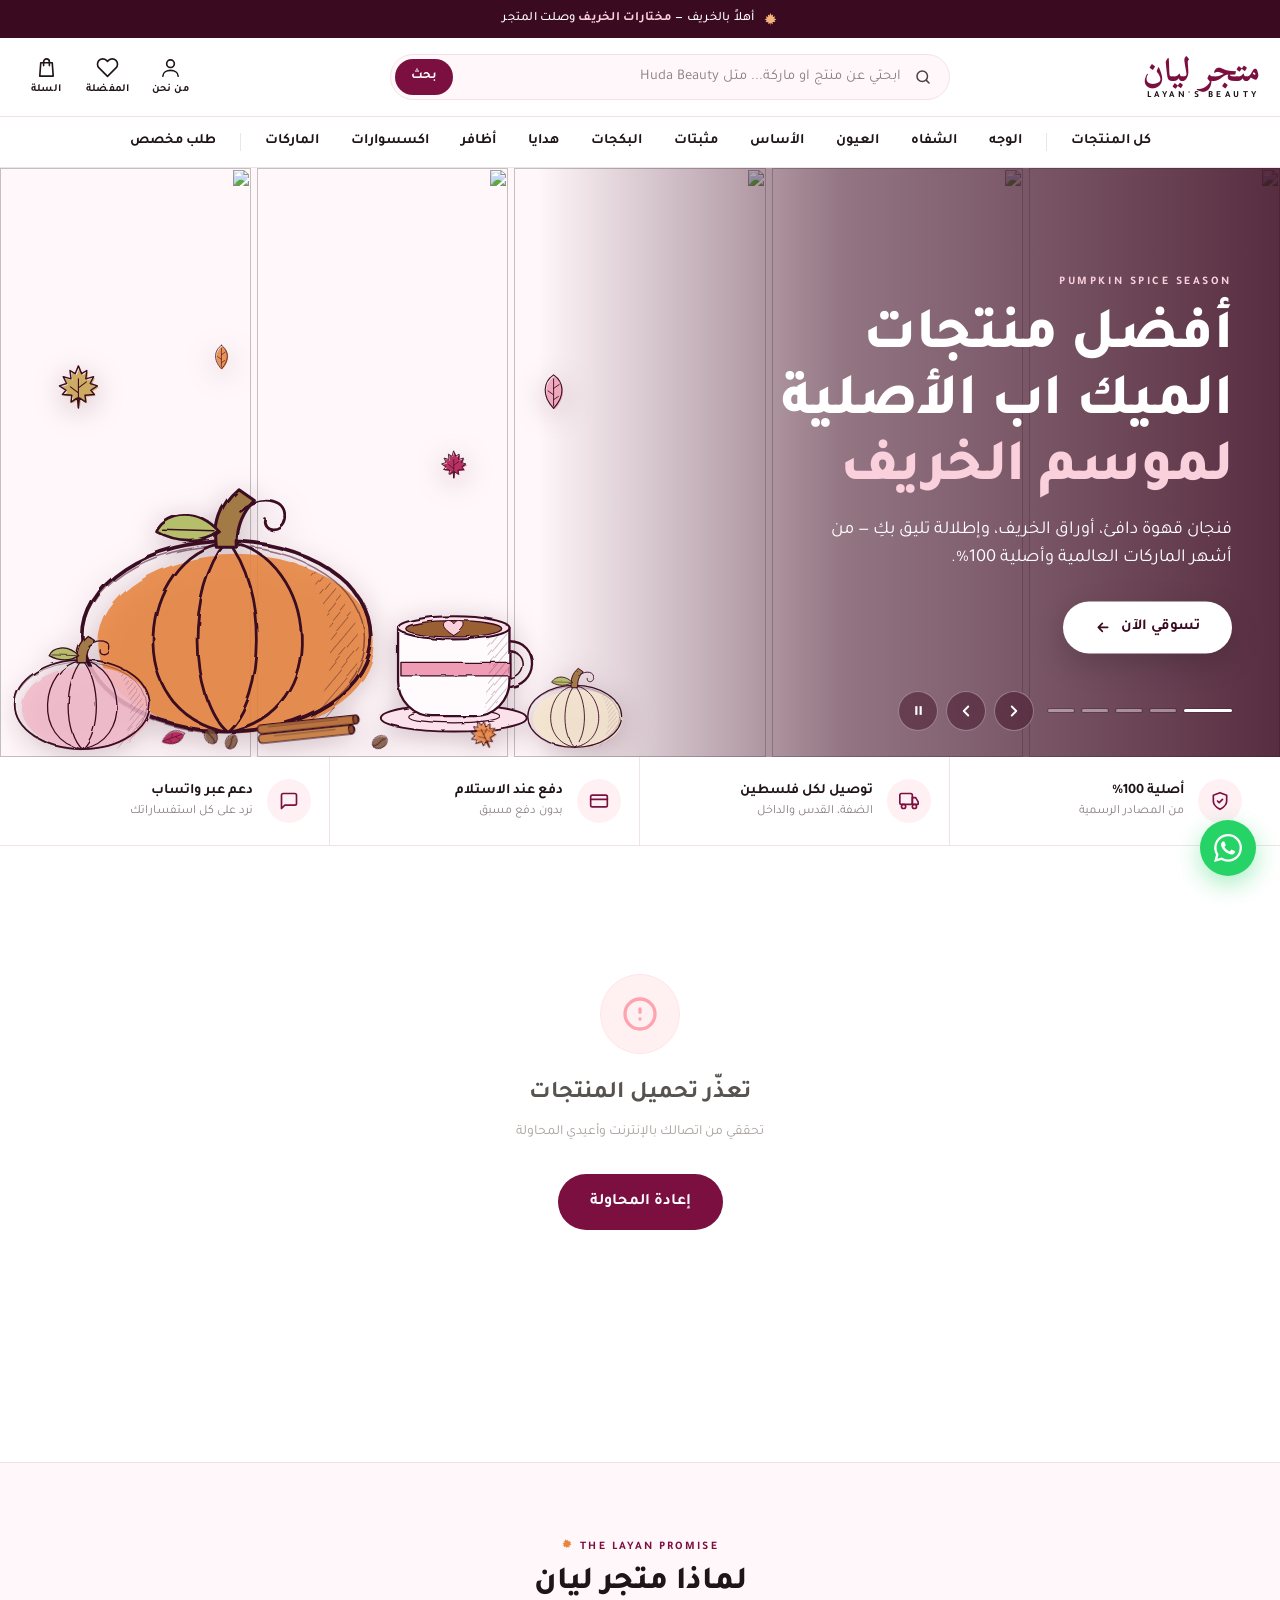
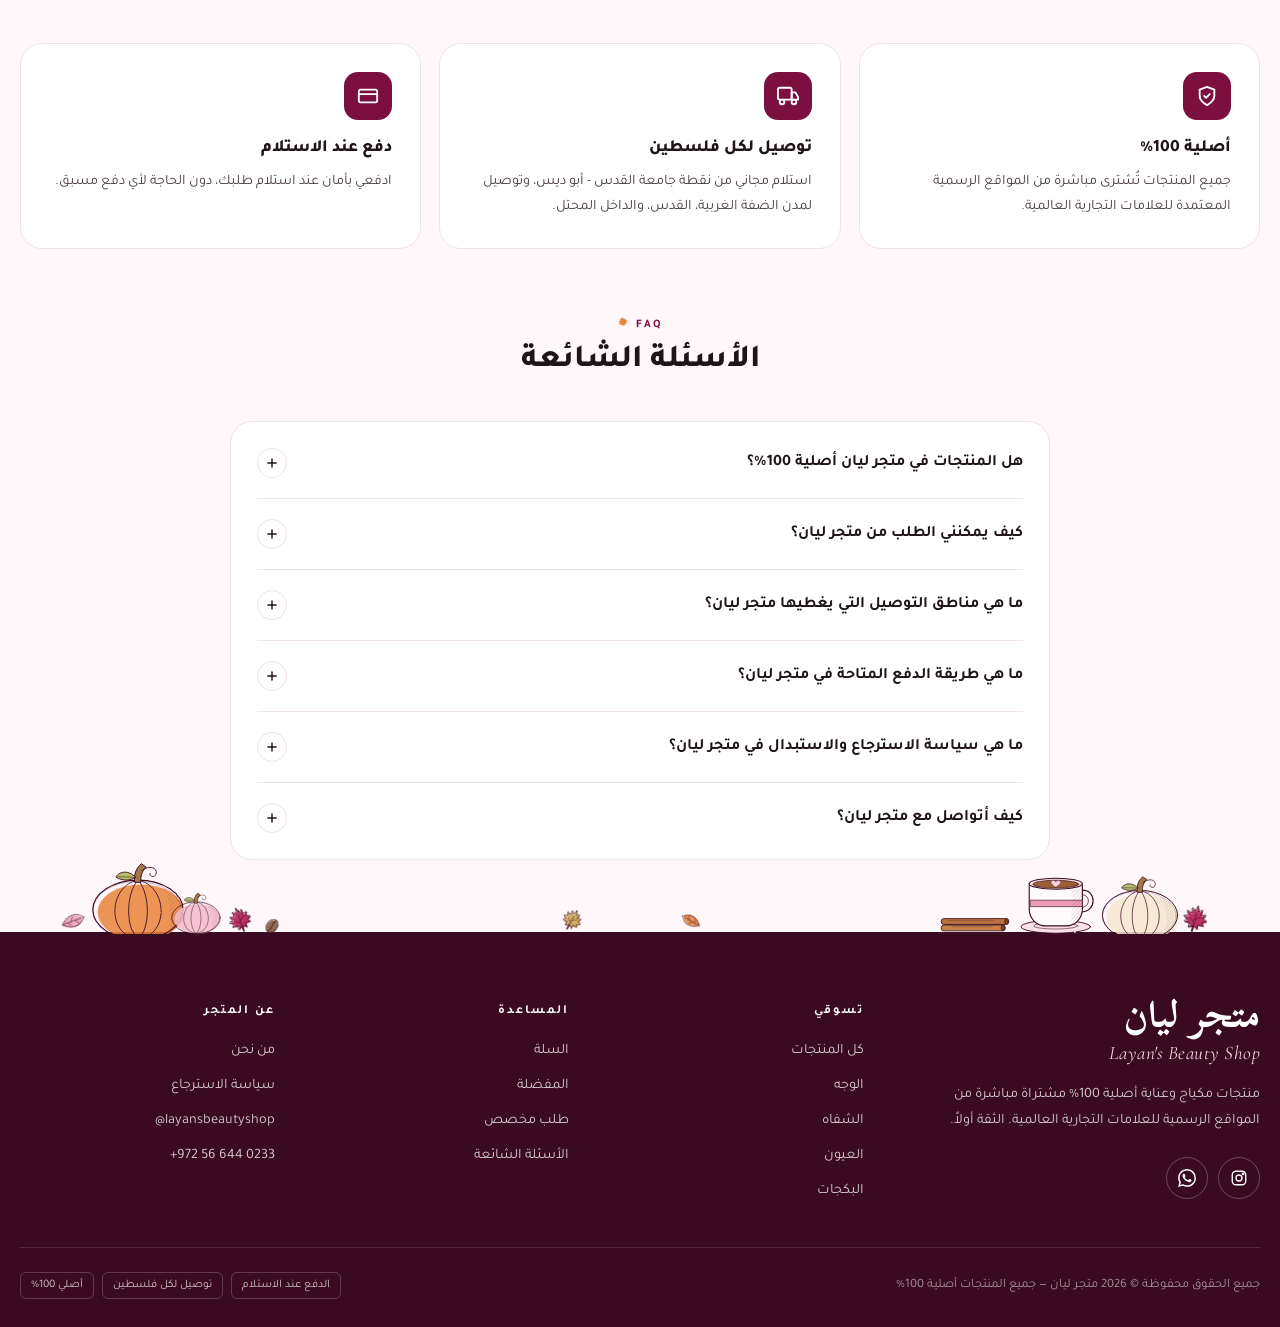
==== commit a3addde9: "Add files via upload" ====
--- a/index.html
+++ b/index.html
@@ -781,14 +781,13 @@
     @media (max-width: 640px) { .leaf-fall i:nth-child(n+7) { display: none; } }
     @media (prefers-reduced-motion: reduce) { .leaf-fall { display: none; } }
 
-    .hero-scene .scene-bg { position: absolute; inset: 0; background: radial-gradient(ellipse at 24% 70%, rgba(249,208,220,.95), transparent 55%), radial-gradient(ellipse at 72% 25%, rgba(232,131,58,.12), transparent 45%), var(--paper), var(--blush-50); }
-    .hero-scene .hero-art { position: absolute; left: max(16px, calc((100vw - var(--container)) / 2)); bottom: 0; width: min(48vw, 660px); height: 94%; overflow: visible; }
-    .hero-scene .hero-caption { color: var(--plum-900); }
-    .hero-scene .hero-eyebrow { color: var(--plum); }
-    .hero-scene .hero-caption p { opacity: 1; color: var(--ink-2); }
-    .hero-scene .hero-caption h1 em { font-style: normal; color: var(--plum); }
-    .hero-scene .hero-caption-btn { background: var(--plum); color: #fff; }
-    .hero-scene .hero-caption-btn:hover { background: var(--plum-800); }
+    .scene-collage { position: absolute; inset: 0; display: grid; grid-auto-flow: column; grid-auto-columns: minmax(0, 1fr); grid-template-rows: minmax(0, 1fr); gap: 6px; background: var(--blush-50); }
+    .hero-slide .scene-collage img { width: 100%; height: 100%; min-height: 0; object-fit: cover; display: block; transform: none; }
+    .hero-scene .scene-collage img:nth-child(3) { object-position: 50% 25%; }
+    .hero-scene .hero-slide-overlay { background: linear-gradient(270deg, rgba(58,10,32,.85) 0%, rgba(58,10,32,.55) 34%, rgba(58,10,32,0) 58%); }
+    .hero-scene .hero-art { position: absolute; z-index: 2; left: max(16px, calc((100vw - var(--container)) / 2)); bottom: 0; width: min(48vw, 660px); height: 94%; overflow: visible; filter: drop-shadow(0 6px 14px rgba(58,10,32,.25)); }
+    .hero-scene .hero-caption { z-index: 3; }
+    .hero-scene .hero-caption h1 em { font-style: normal; color: var(--blush); }
     .hero-dot { box-shadow: 0 0 0 1px rgba(58,10,32,.25); }
     .hero-arrow, .hero-pause { background: rgba(58,10,32,.45); }
     .steam path { stroke-dasharray: 60; stroke-dashoffset: 60; opacity: 0; animation: steam-rise 3.4s ease-in-out infinite; }
@@ -801,7 +800,12 @@
     @keyframes leaf-sway { 0%, 100% { transform: translateY(0) rotate(-10deg); } 50% { transform: translateY(-14px) rotate(12deg); } }
     @media (max-width: 640px) {
       .hero-stage { height: 560px; }
-      .hero-scene .scene-bg { background: radial-gradient(ellipse at 50% 28%, rgba(249,208,220,.95), transparent 55%), var(--paper), var(--blush-50); }
+      .scene-collage { gap: 4px; }
+      .scene-collage img:nth-child(n+4) { display: none; }
+      .hero-scene .scene-collage img:nth-child(4) { display: block; }
+      .hero-scene .scene-collage img:nth-child(3), .hero-scene .scene-collage img:nth-child(5) { display: none; }
+      .hero-scene .scene-collage img:nth-child(2) { order: 1; }
+      .hero-scene .hero-slide-overlay { background: linear-gradient(0deg, rgba(58,10,32,.9) 0%, rgba(58,10,32,.45) 50%, rgba(58,10,32,0) 68%); }
       .hero-scene .hero-art { left: 0; right: 0; top: 4px; bottom: auto; width: 100%; height: 36%; }
       .hero-scene .hero-caption h1 { font-size: 1.75rem; }
       .hero-scene .hero-caption p { font-size: .9rem; margin-bottom: 20px; }
@@ -1125,13 +1129,9 @@
      <div class="hero-stage" aria-roledescription="carousel">
       <div class="leaf-fall" aria-hidden="true"><i></i><i></i><i></i><i></i><i></i><i></i><i></i><i></i><i></i></div>
       <div class="hero-slide hero-scene active" id="hero-slide-0">
-        <div class="scene-bg"></div>
+        <div class="scene-collage" aria-hidden="true"><img src="hero-collage-1.webp" alt="" width="480" height="960" decoding="async"><img src="hero-collage-2.webp" alt="" width="480" height="960" decoding="async"><img src="hero-collage-3.webp" alt="" width="480" height="960" decoding="async"><img src="hero-collage-4.webp" alt="" width="480" height="960" decoding="async"><img src="hero-collage-5.webp" alt="" width="480" height="960" decoding="async"></div>
+        <div class="hero-slide-overlay"></div>
         <svg class="hero-art" viewBox="0 0 640 470" preserveAspectRatio="xMidYMax meet" aria-hidden="true">
-          <g filter="url(#rough)" fill="none" stroke="#3A0A20" stroke-linecap="round">
-            <circle cx="300" cy="230" r="150" fill="#F9D0DC" fill-opacity=".55" stroke-width="1.6" stroke-dasharray="7 9"/>
-            <path d="M10 452 C120 444 230 458 330 450 S540 446 636 454" stroke-width="2.2"/>
-            <path d="M40 462 l22 -6 M90 464 l20 -6 M300 464 l22 -6 M420 463 l20 -6 M560 464 l22 -6" stroke-width="1.2" opacity=".6"/>
-          </g>
           <use href="#maple" x="40" y="60" width="50" height="50" style="color:#C9A24B" class="float f1"/>
           <use href="#oak" x="540" y="70" width="40" height="40" style="color:#EE9DB5" class="float f2"/>
           <use href="#maple" x="440" y="150" width="32" height="32" style="color:#B0124A" class="float f3"/>
@@ -1155,7 +1155,7 @@
         </div>
       </div>
       <div class="hero-slide" id="hero-slide-1">
-        <img data-src="CT.webp" width="1600" height="703" alt="متجر ليان - Layan's Beauty Shop - مكياج ومنتجات عناية أصلية 100%" loading="lazy" decoding="async">
+        <div class="scene-collage" aria-hidden="true"><img data-src="slide-photo-13.webp" alt="" width="560" height="800" decoding="async"><img data-src="slide-photo-15.webp" alt="" width="560" height="800" decoding="async"><img data-src="slide-photo-21.webp" alt="" width="560" height="800" decoding="async"><img data-src="slide-photo-5.webp" alt="" width="560" height="800" decoding="async"></div>
         <div class="hero-slide-overlay"></div>
         <div class="hero-caption">
           <span class="hero-eyebrow" dir="ltr">100% Authentic Beauty</span>
@@ -1165,7 +1165,7 @@
         </div>
       </div>
       <div class="hero-slide" id="hero-slide-2">
-        <img data-src="BNFT.webp" width="1600" height="703" alt="Lip Products" loading="lazy" decoding="async">
+        <div class="scene-collage" aria-hidden="true"><img data-src="slide-photo-20.webp" alt="" width="560" height="800" decoding="async"><img data-src="slide-photo-6.webp" alt="" width="560" height="800" decoding="async"><img data-src="slide-photo-23.webp" alt="" width="560" height="800" decoding="async"><img data-src="slide-photo-2.webp" alt="" width="560" height="800" decoding="async"></div>
         <div class="hero-slide-overlay"></div>
         <div class="hero-caption">
           <span class="hero-eyebrow" dir="ltr">The Lip Edit</span>
@@ -1175,7 +1175,7 @@
         </div>
       </div>
       <div class="hero-slide" id="hero-slide-3">
-        <img data-src="Multi.webp" width="1600" height="703" alt="Eye Makeup" loading="lazy" decoding="async">
+        <div class="scene-collage" aria-hidden="true"><img data-src="slide-photo-22.webp" alt="" width="560" height="800" decoding="async"><img data-src="slide-photo-18.webp" alt="" width="560" height="800" decoding="async"><img data-src="slide-photo-4.webp" alt="" width="560" height="800" decoding="async"><img data-src="slide-photo-16.webp" alt="" width="560" height="800" decoding="async"></div>
         <div class="hero-slide-overlay"></div>
         <div class="hero-caption">
           <span class="hero-eyebrow" dir="ltr">Eyes on You</span>
@@ -1185,7 +1185,7 @@
         </div>
       </div>
       <div class="hero-slide" id="hero-slide-4">
-        <img data-src="red.webp" width="1600" height="703" alt="Gifts" loading="lazy" decoding="async">
+        <div class="scene-collage" aria-hidden="true"><img data-src="slide-photo-19.webp" alt="" width="560" height="800" decoding="async"><img data-src="slide-photo-17.webp" alt="" width="560" height="800" decoding="async"><img data-src="slide-photo-14.webp" alt="" width="560" height="800" decoding="async"><img data-src="slide-photo-24.webp" alt="" width="560" height="800" decoding="async"></div>
         <div class="hero-slide-overlay"></div>
         <div class="hero-caption">
           <span class="hero-eyebrow" dir="ltr">Gifting</span>
@@ -3784,10 +3784,11 @@
       // when a visitor is about to see them, instead of delaying first paint.
       function loadSlideImage(index) {
         const slide = document.getElementById('hero-slide-' + index);
-        const image = slide && slide.querySelector('img[data-src]');
-        if (!image) return;
-        image.src = image.dataset.src;
-        image.removeAttribute('data-src');
+        if (!slide) return;
+        slide.querySelectorAll('img[data-src]').forEach(image => {
+          image.src = image.dataset.src;
+          image.removeAttribute('data-src');
+        });
       }
 
       const dotsEl = document.getElementById('hero-dots');
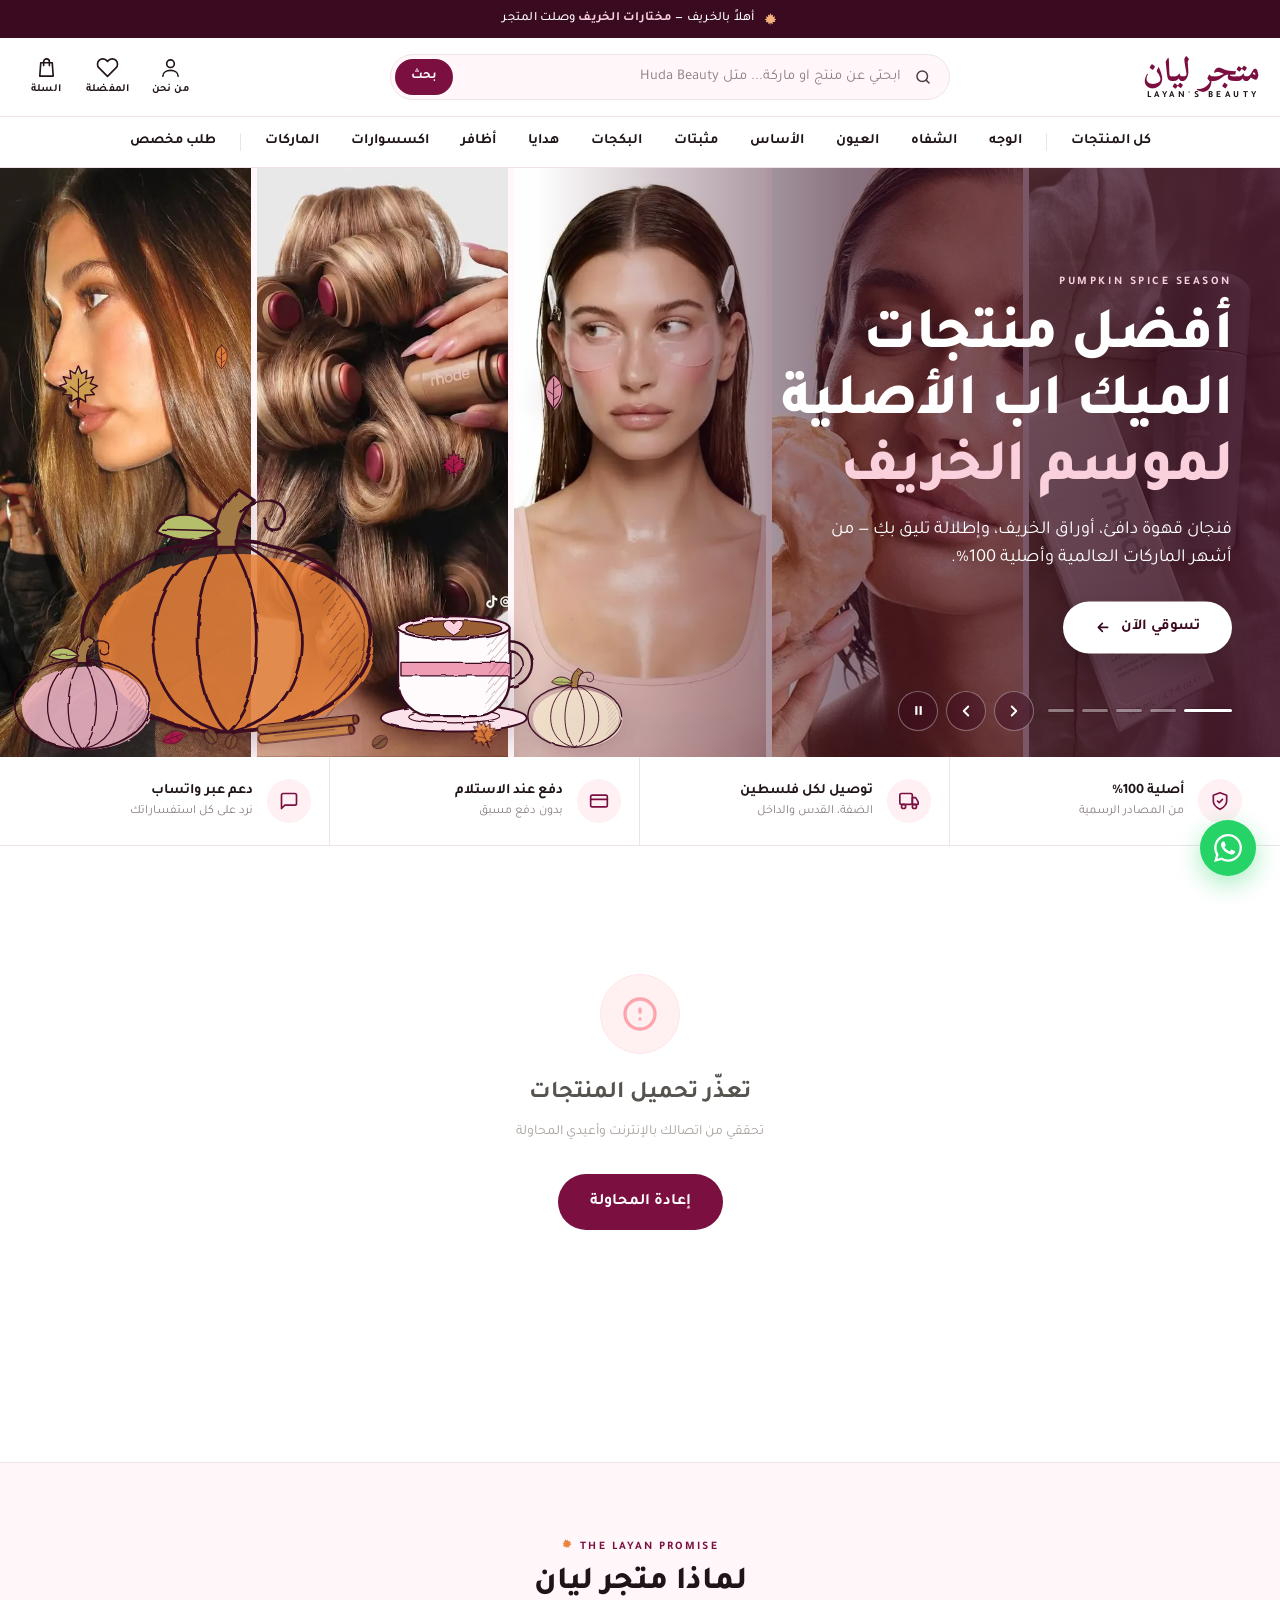
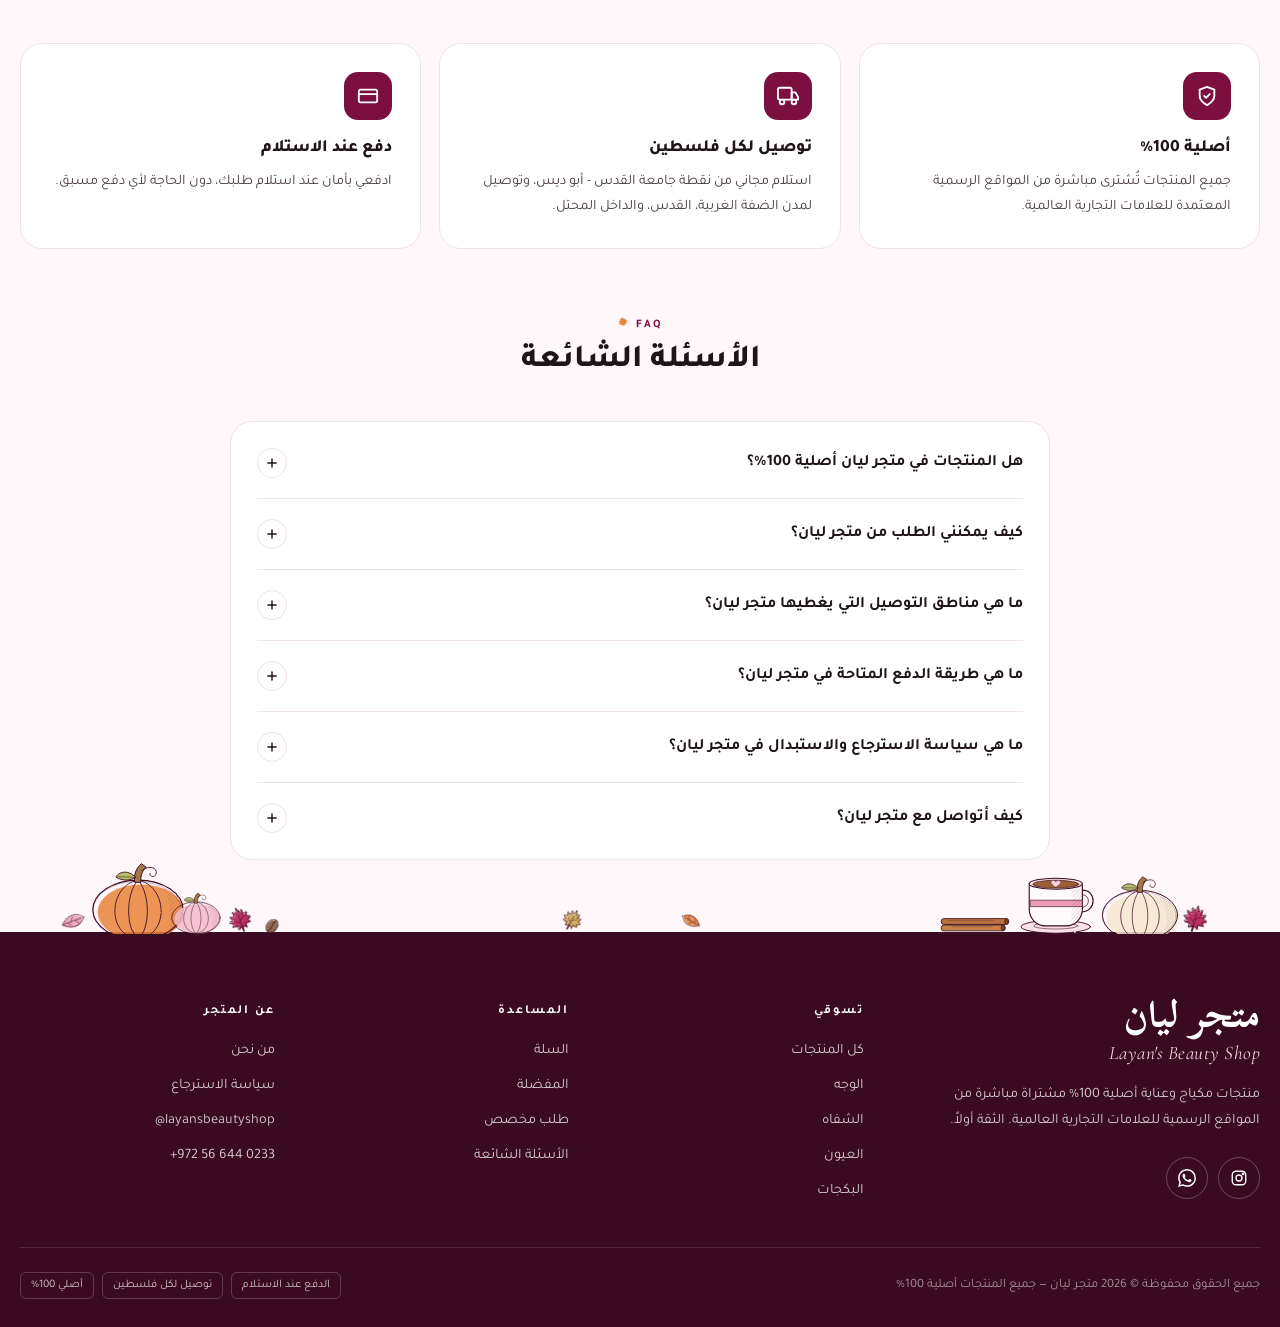
==== commit c3891bce: "Add files via upload" ====
--- a/index.html
+++ b/index.html
@@ -787,6 +787,7 @@
     .hero-scene .hero-slide-overlay { background: linear-gradient(270deg, rgba(58,10,32,.85) 0%, rgba(58,10,32,.55) 34%, rgba(58,10,32,0) 58%); }
     .hero-scene .hero-art { position: absolute; z-index: 2; left: max(16px, calc((100vw - var(--container)) / 2)); bottom: 0; width: min(48vw, 660px); height: 94%; overflow: visible; filter: drop-shadow(0 6px 14px rgba(58,10,32,.25)); }
     .hero-scene .hero-caption { z-index: 3; }
+    .collage-art-tile { display: none; }
     .hero-scene .hero-caption h1 em { font-style: normal; color: var(--blush); }
     .hero-dot { box-shadow: 0 0 0 1px rgba(58,10,32,.25); }
     .hero-arrow, .hero-pause { background: rgba(58,10,32,.45); }
@@ -803,10 +804,12 @@
       .scene-collage { gap: 4px; }
       .scene-collage img:nth-child(n+4) { display: none; }
       .hero-scene .scene-collage img:nth-child(4) { display: block; }
-      .hero-scene .scene-collage img:nth-child(3), .hero-scene .scene-collage img:nth-child(5) { display: none; }
-      .hero-scene .scene-collage img:nth-child(2) { order: 1; }
+      .hero-scene .scene-collage img:nth-child(2), .hero-scene .scene-collage img:nth-child(3), .hero-scene .scene-collage img:nth-child(5) { display: none; }
+      .hero-scene .scene-collage img:nth-child(4) { order: 2; }
+      .hero-scene .collage-art-tile { display: block; order: 1; background: radial-gradient(circle at 50% 32%, rgba(249,208,220,.95), transparent 70%), var(--paper), var(--blush-50); }
       .hero-scene .hero-slide-overlay { background: linear-gradient(0deg, rgba(58,10,32,.9) 0%, rgba(58,10,32,.45) 50%, rgba(58,10,32,0) 68%); }
-      .hero-scene .hero-art { left: 0; right: 0; top: 4px; bottom: auto; width: 100%; height: 36%; }
+      .hero-scene .scene-collage { grid-template-columns: minmax(0, 1fr) minmax(0, 1.6fr) minmax(0, 1fr); grid-auto-columns: 0; }
+      .hero-scene .hero-art { left: 28.4%; right: auto; top: 6%; bottom: auto; width: 43.2%; height: 38%; filter: none; }
       .hero-scene .hero-caption h1 { font-size: 1.75rem; }
       .hero-scene .hero-caption p { font-size: .9rem; margin-bottom: 20px; }
     }
@@ -1129,7 +1132,7 @@
      <div class="hero-stage" aria-roledescription="carousel">
       <div class="leaf-fall" aria-hidden="true"><i></i><i></i><i></i><i></i><i></i><i></i><i></i><i></i><i></i></div>
       <div class="hero-slide hero-scene active" id="hero-slide-0">
-        <div class="scene-collage" aria-hidden="true"><img src="hero-collage-1.webp" alt="" width="480" height="960" decoding="async"><img src="hero-collage-2.webp" alt="" width="480" height="960" decoding="async"><img src="hero-collage-3.webp" alt="" width="480" height="960" decoding="async"><img src="hero-collage-4.webp" alt="" width="480" height="960" decoding="async"><img src="hero-collage-5.webp" alt="" width="480" height="960" decoding="async"></div>
+        <div class="scene-collage" aria-hidden="true"><img src="hero-collage-1.webp" alt="" width="480" height="960" decoding="async"><img src="hero-collage-2.webp" alt="" width="480" height="960" decoding="async"><img src="hero-collage-3.webp" alt="" width="480" height="960" decoding="async"><img src="hero-collage-4.webp" alt="" width="480" height="960" decoding="async"><img src="hero-collage-5.webp" alt="" width="480" height="960" decoding="async"><span class="collage-art-tile"></span></div>
         <div class="hero-slide-overlay"></div>
         <svg class="hero-art" viewBox="0 0 640 470" preserveAspectRatio="xMidYMax meet" aria-hidden="true">
           <use href="#maple" x="40" y="60" width="50" height="50" style="color:#C9A24B" class="float f1"/>
